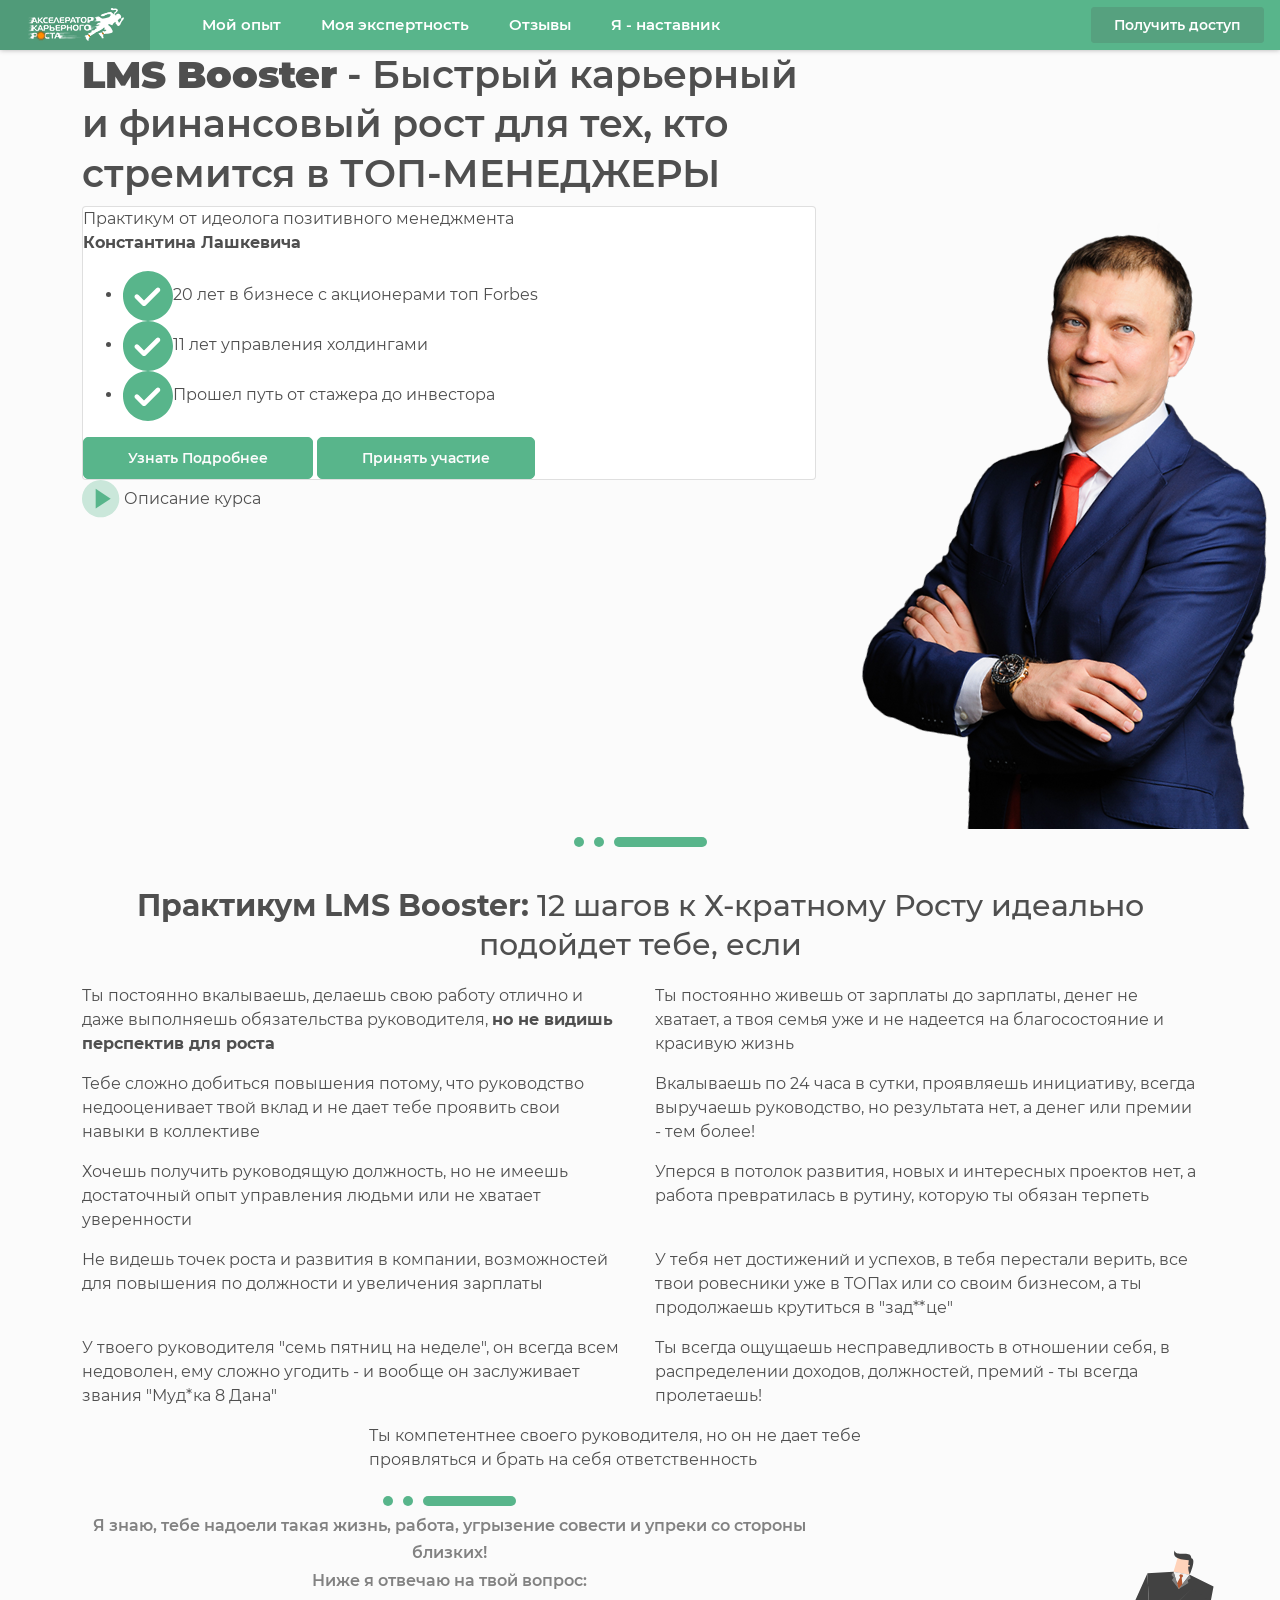
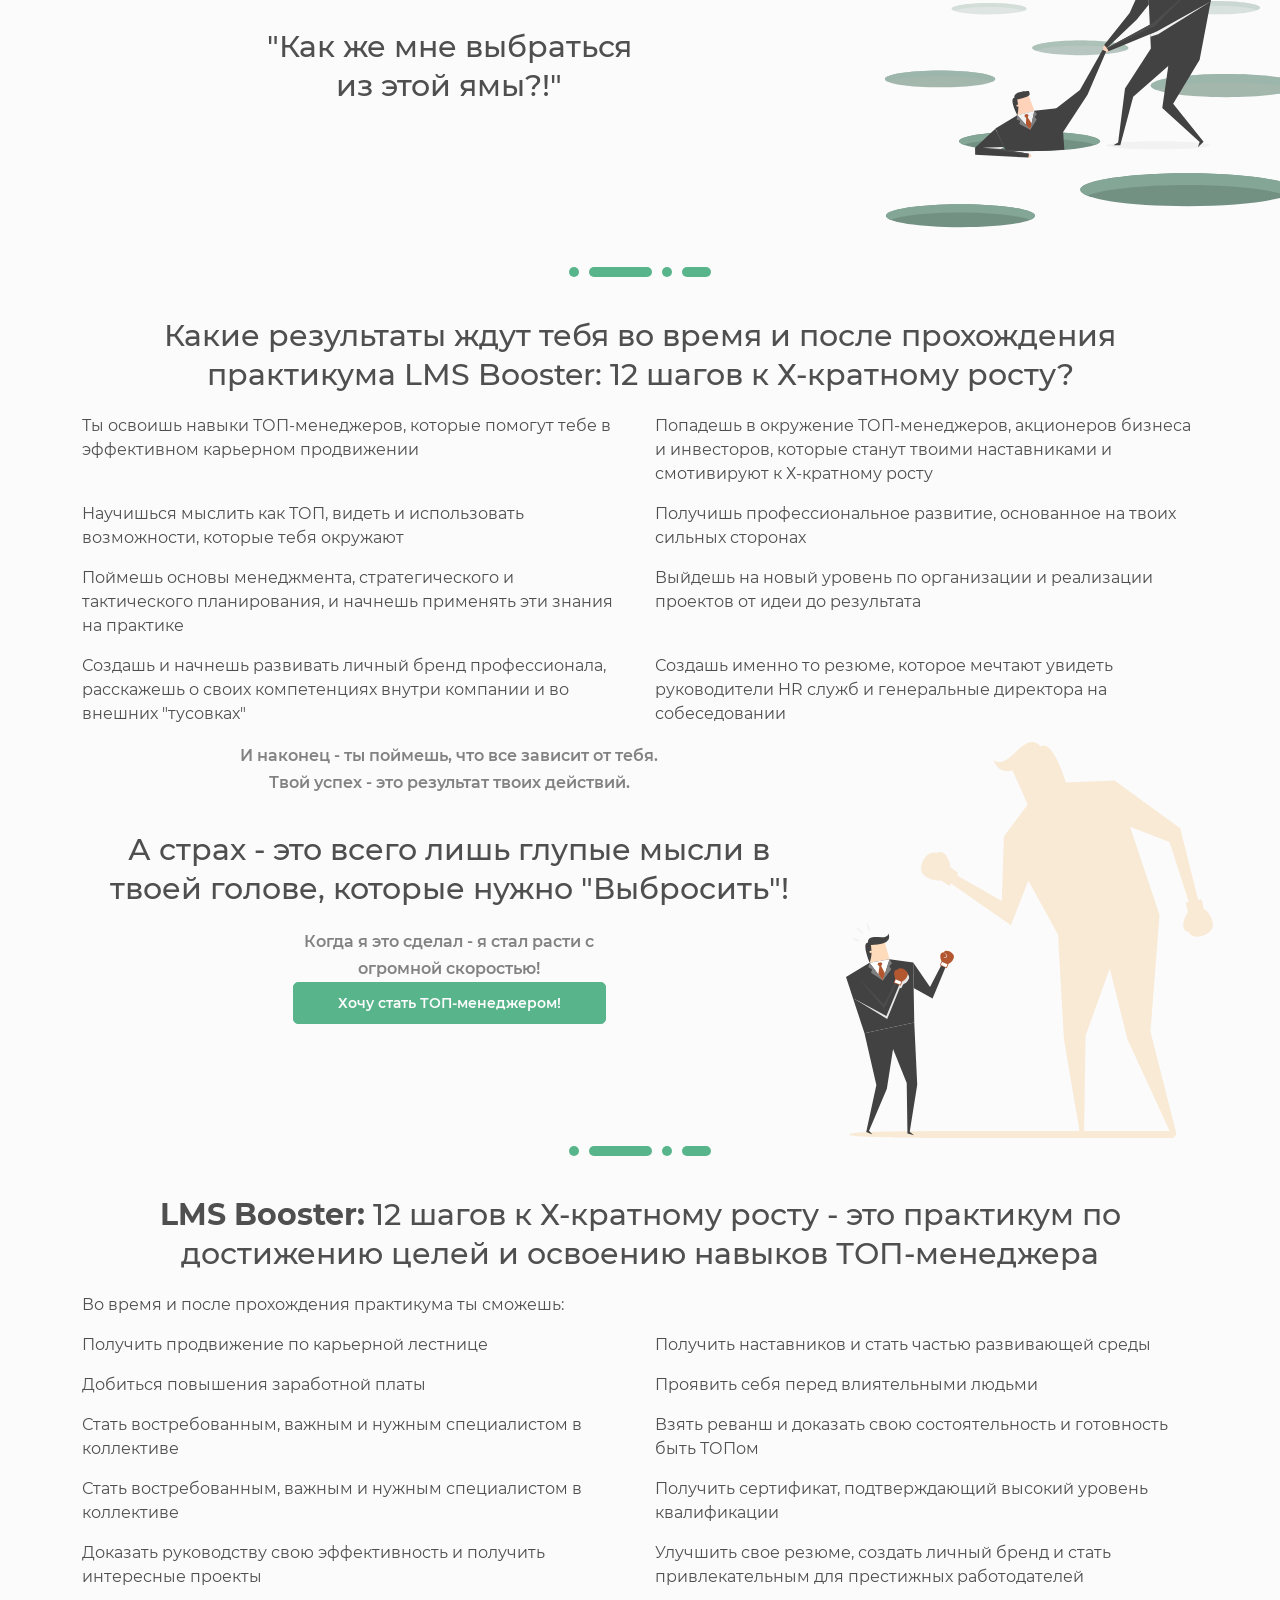
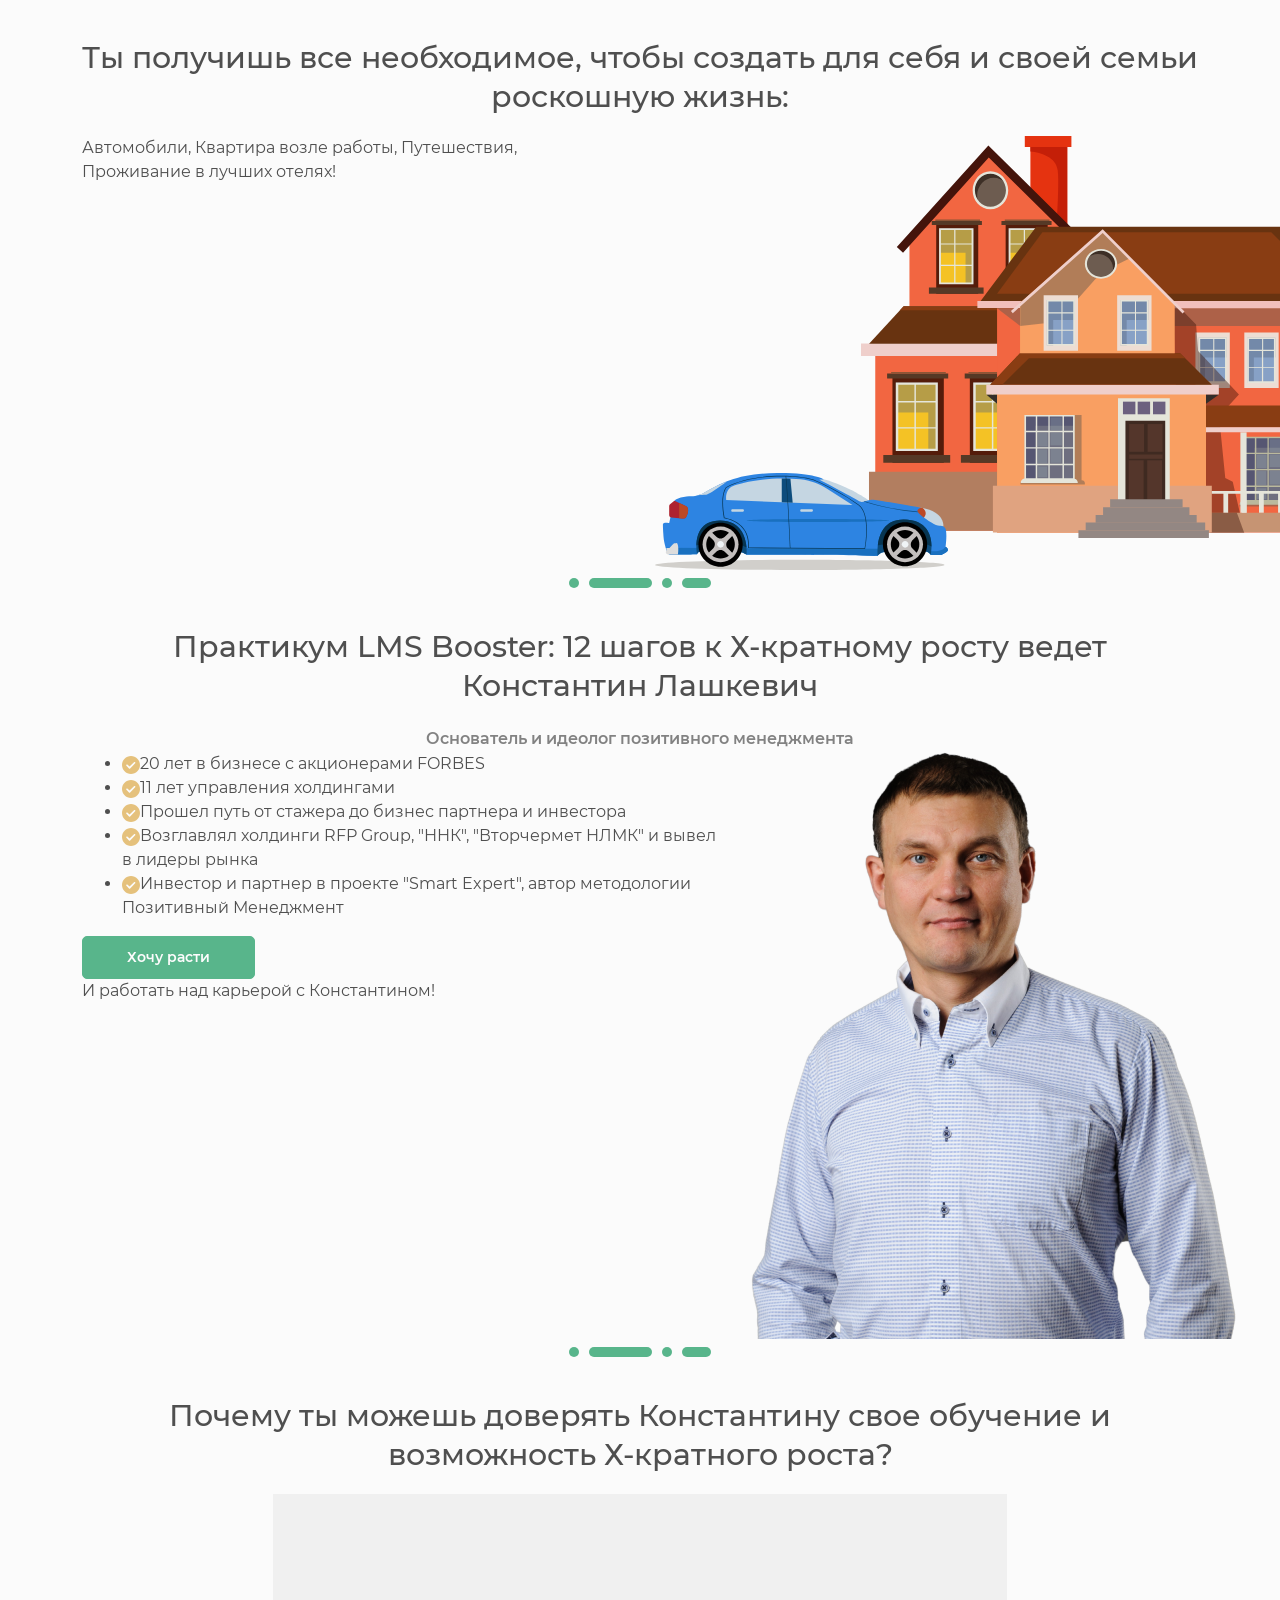
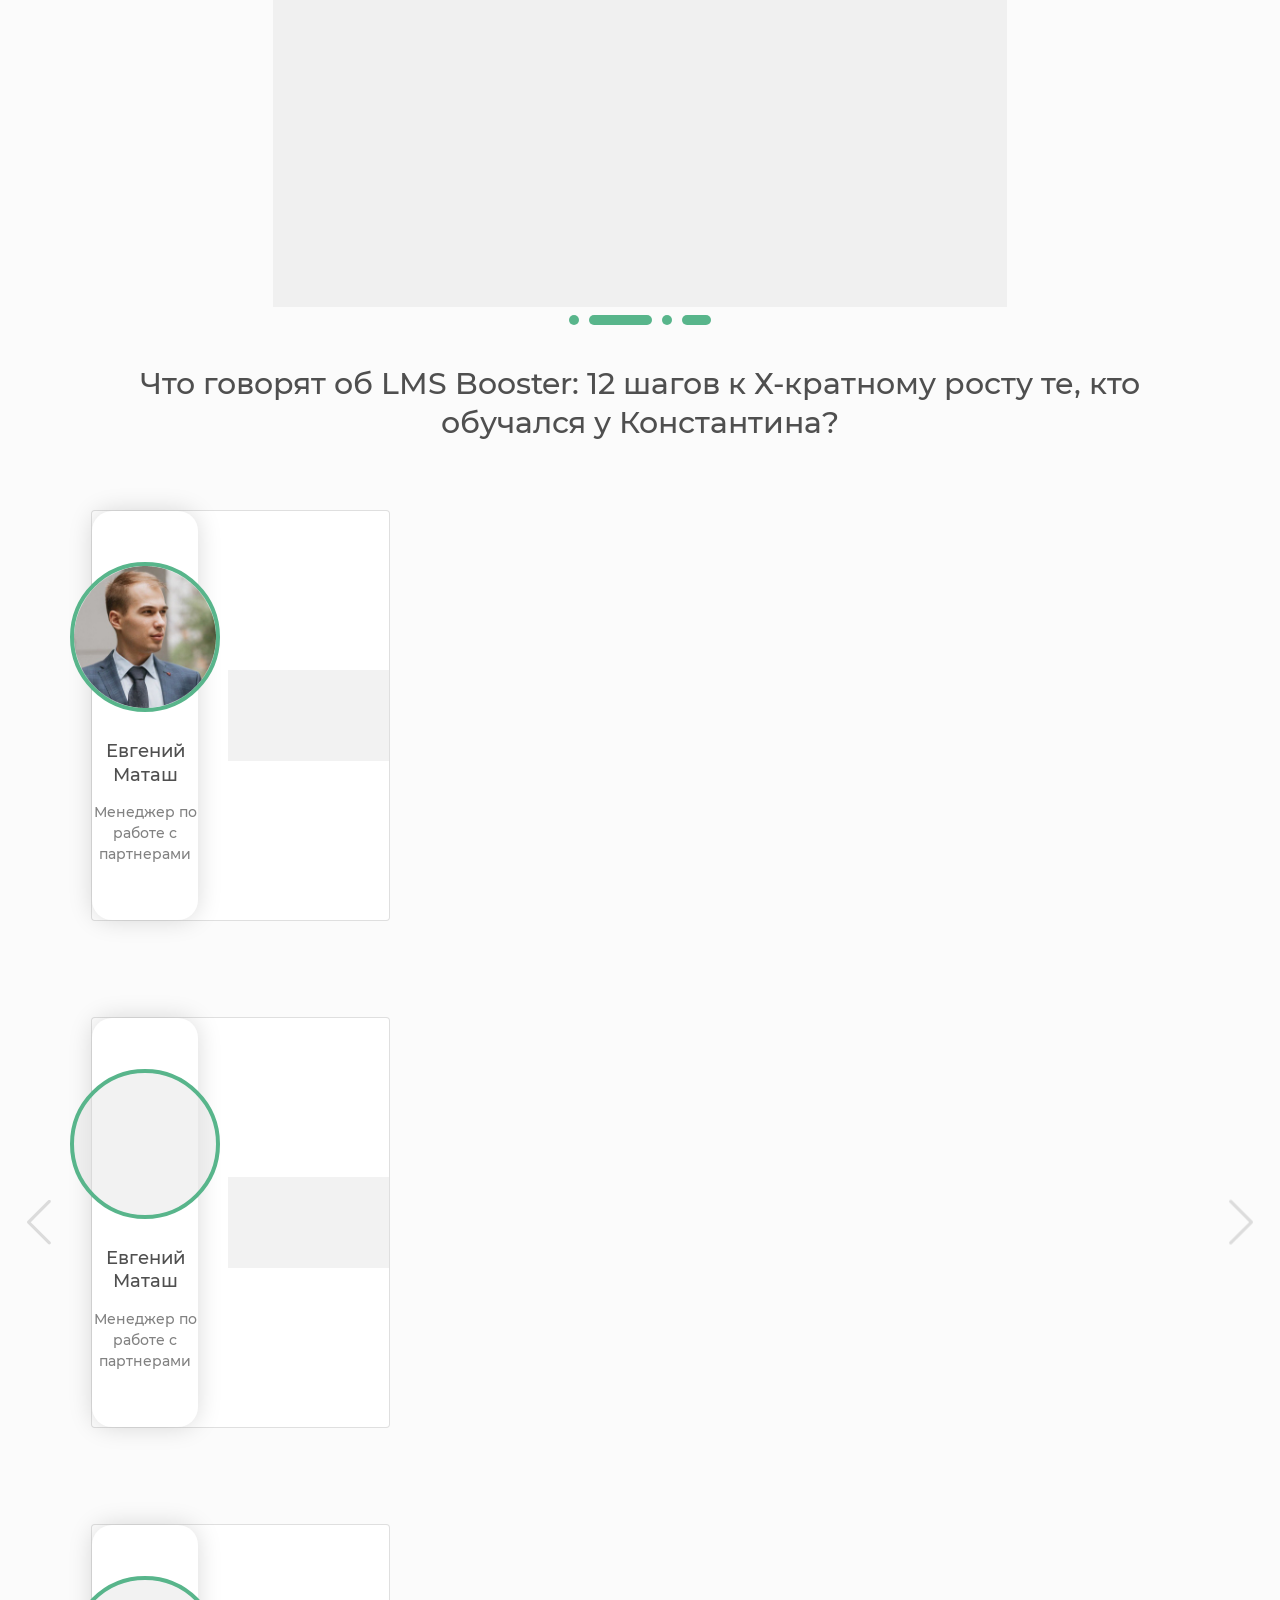
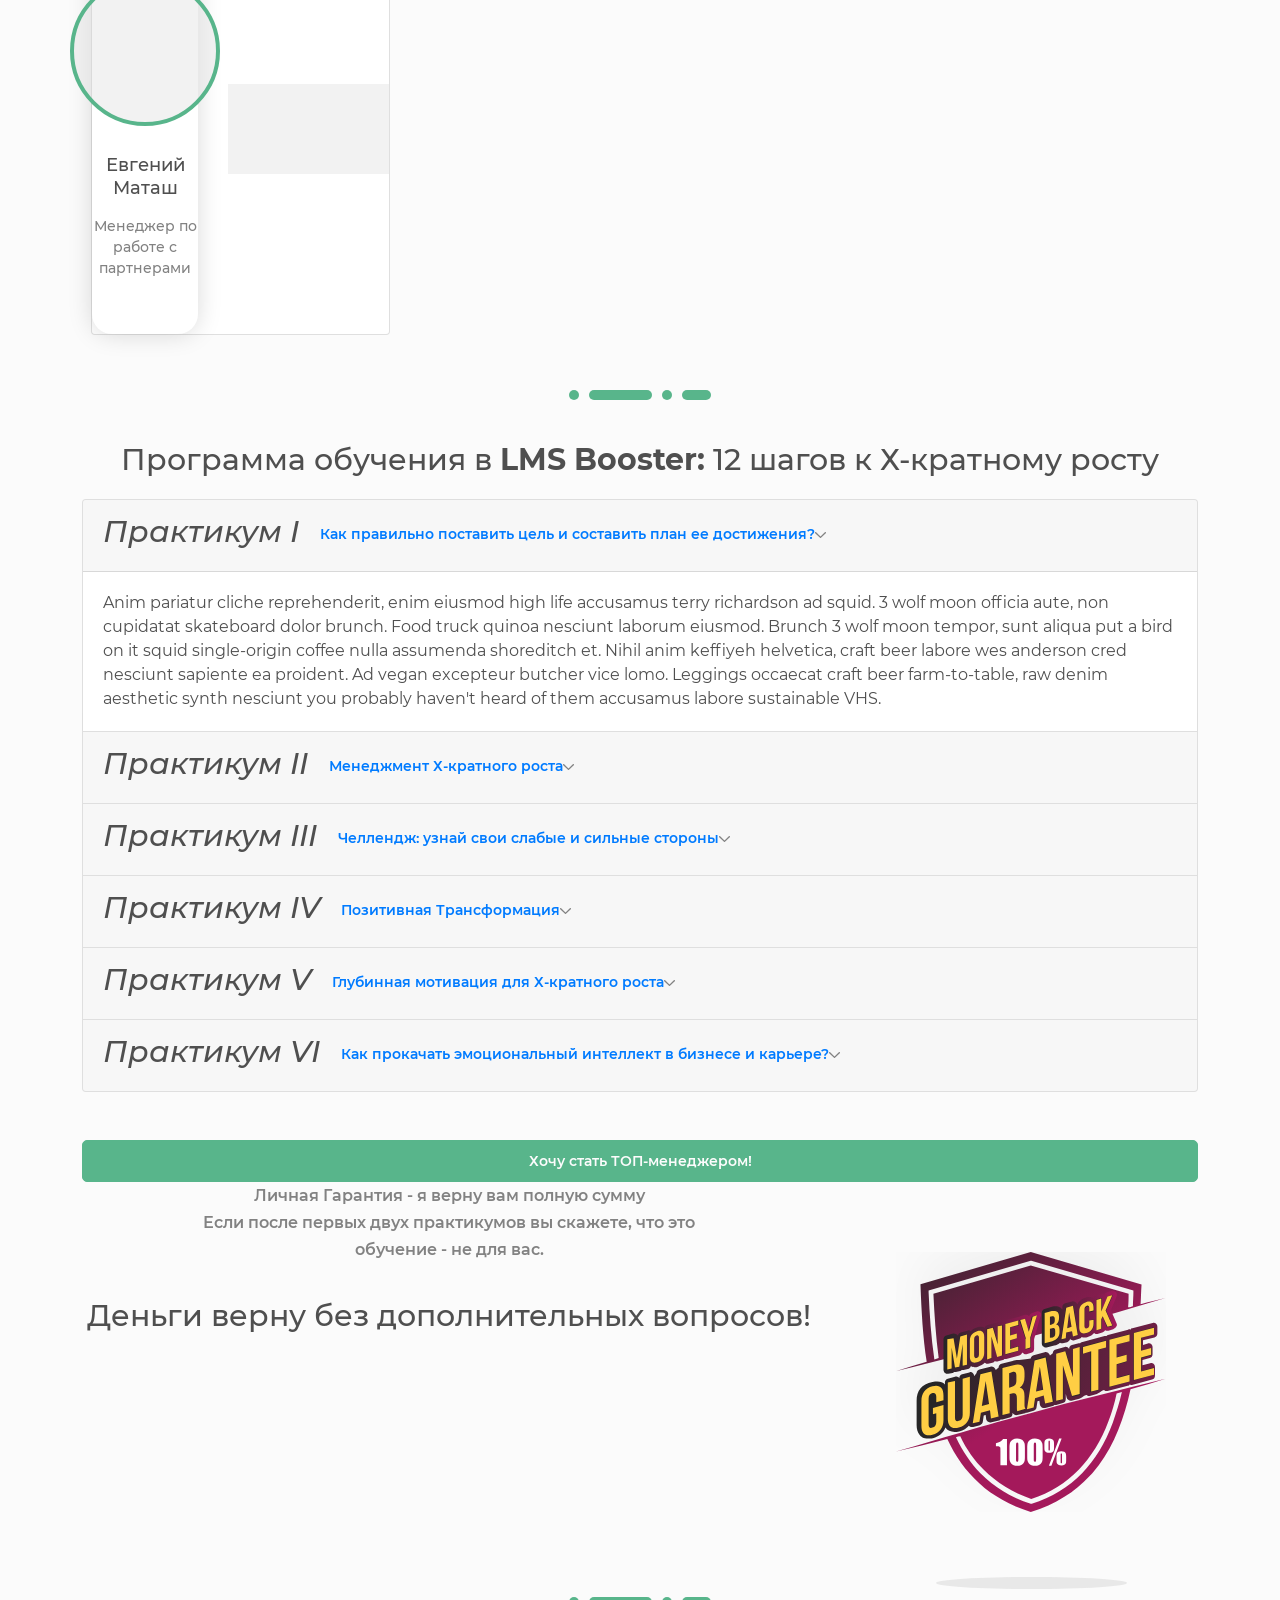
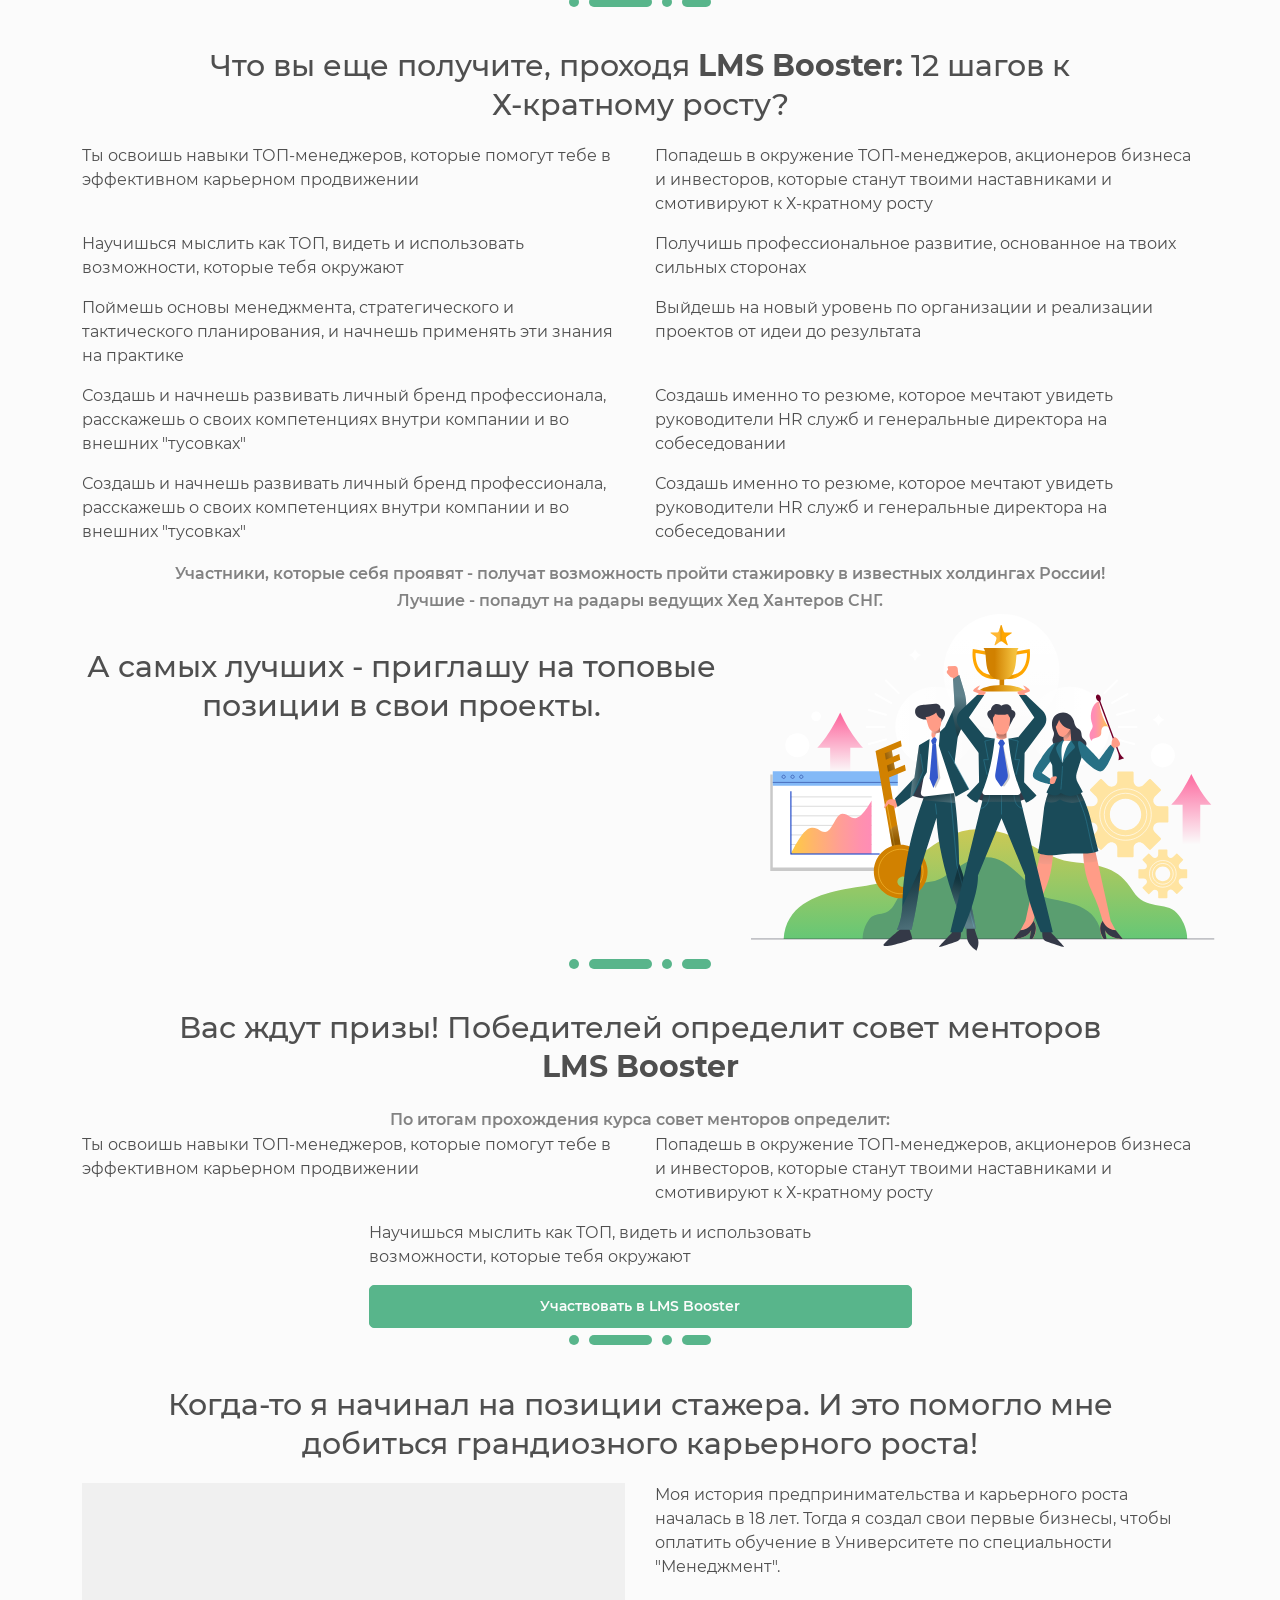
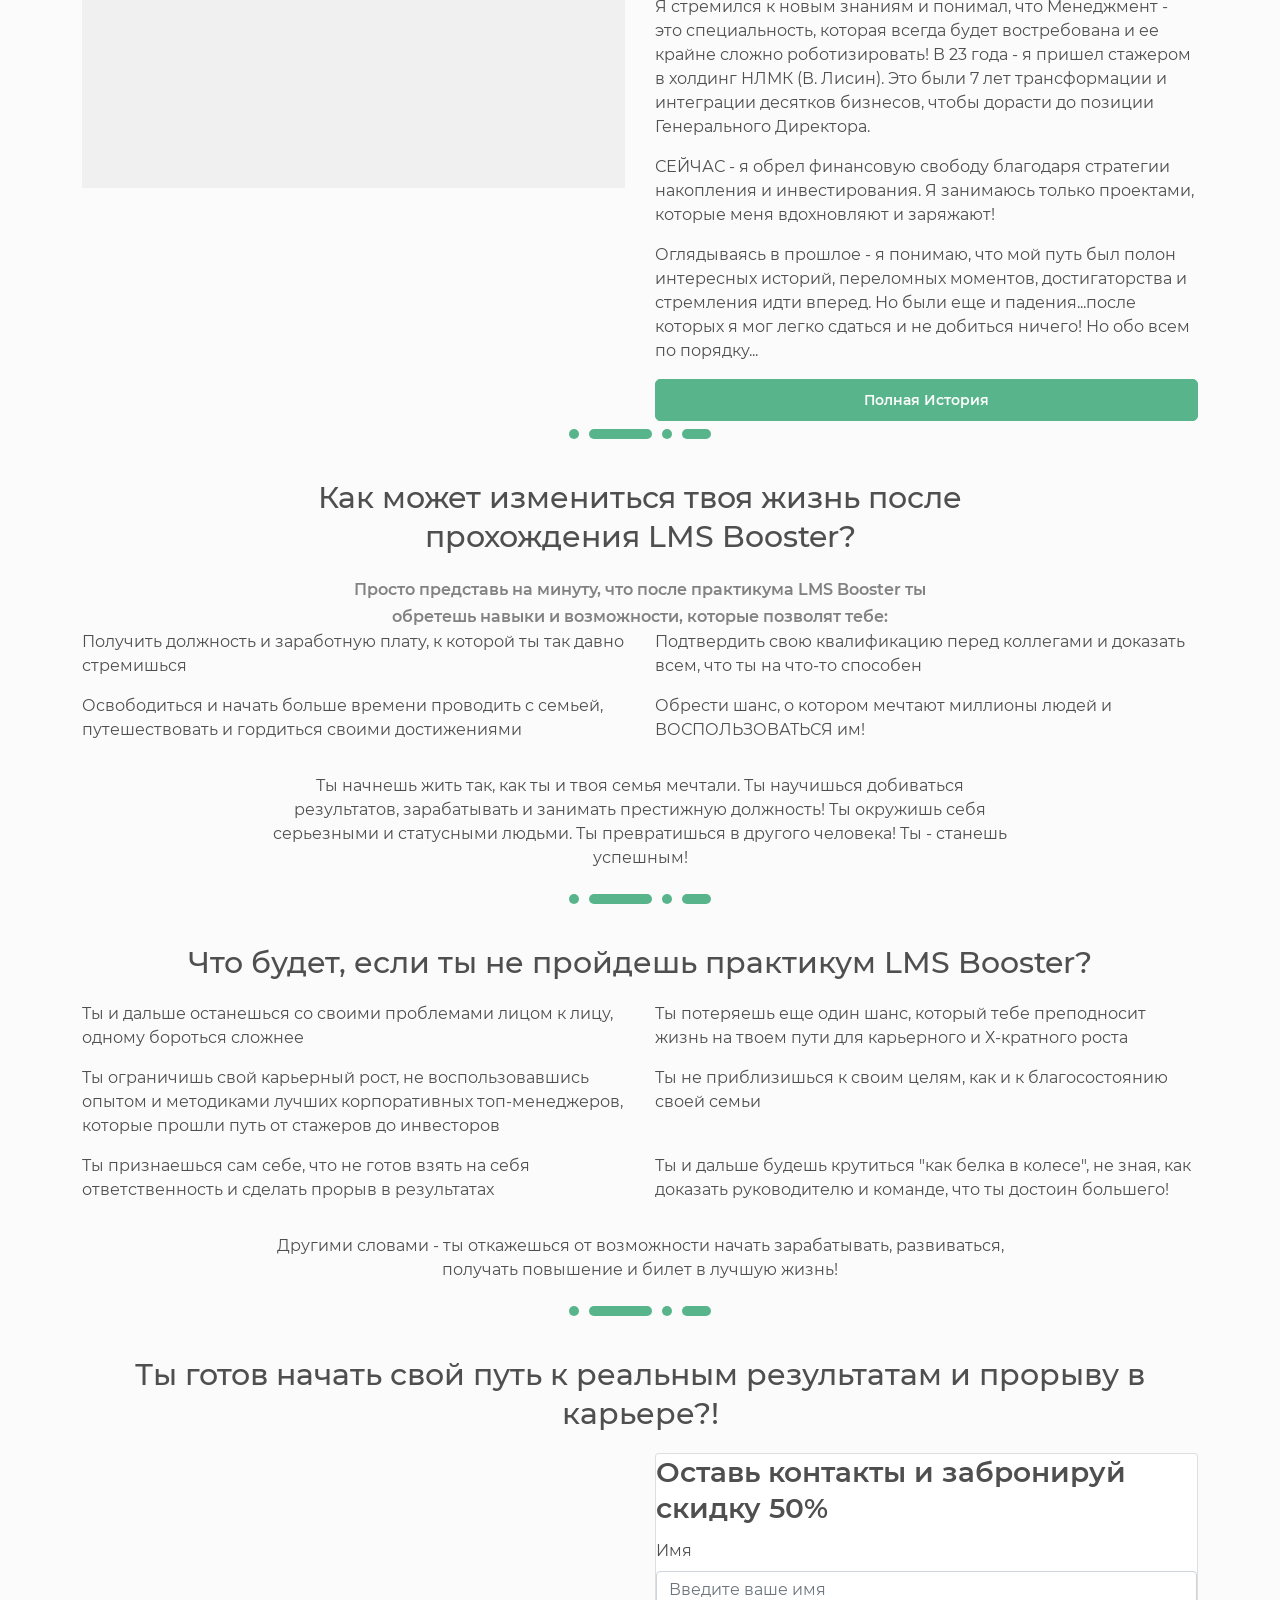
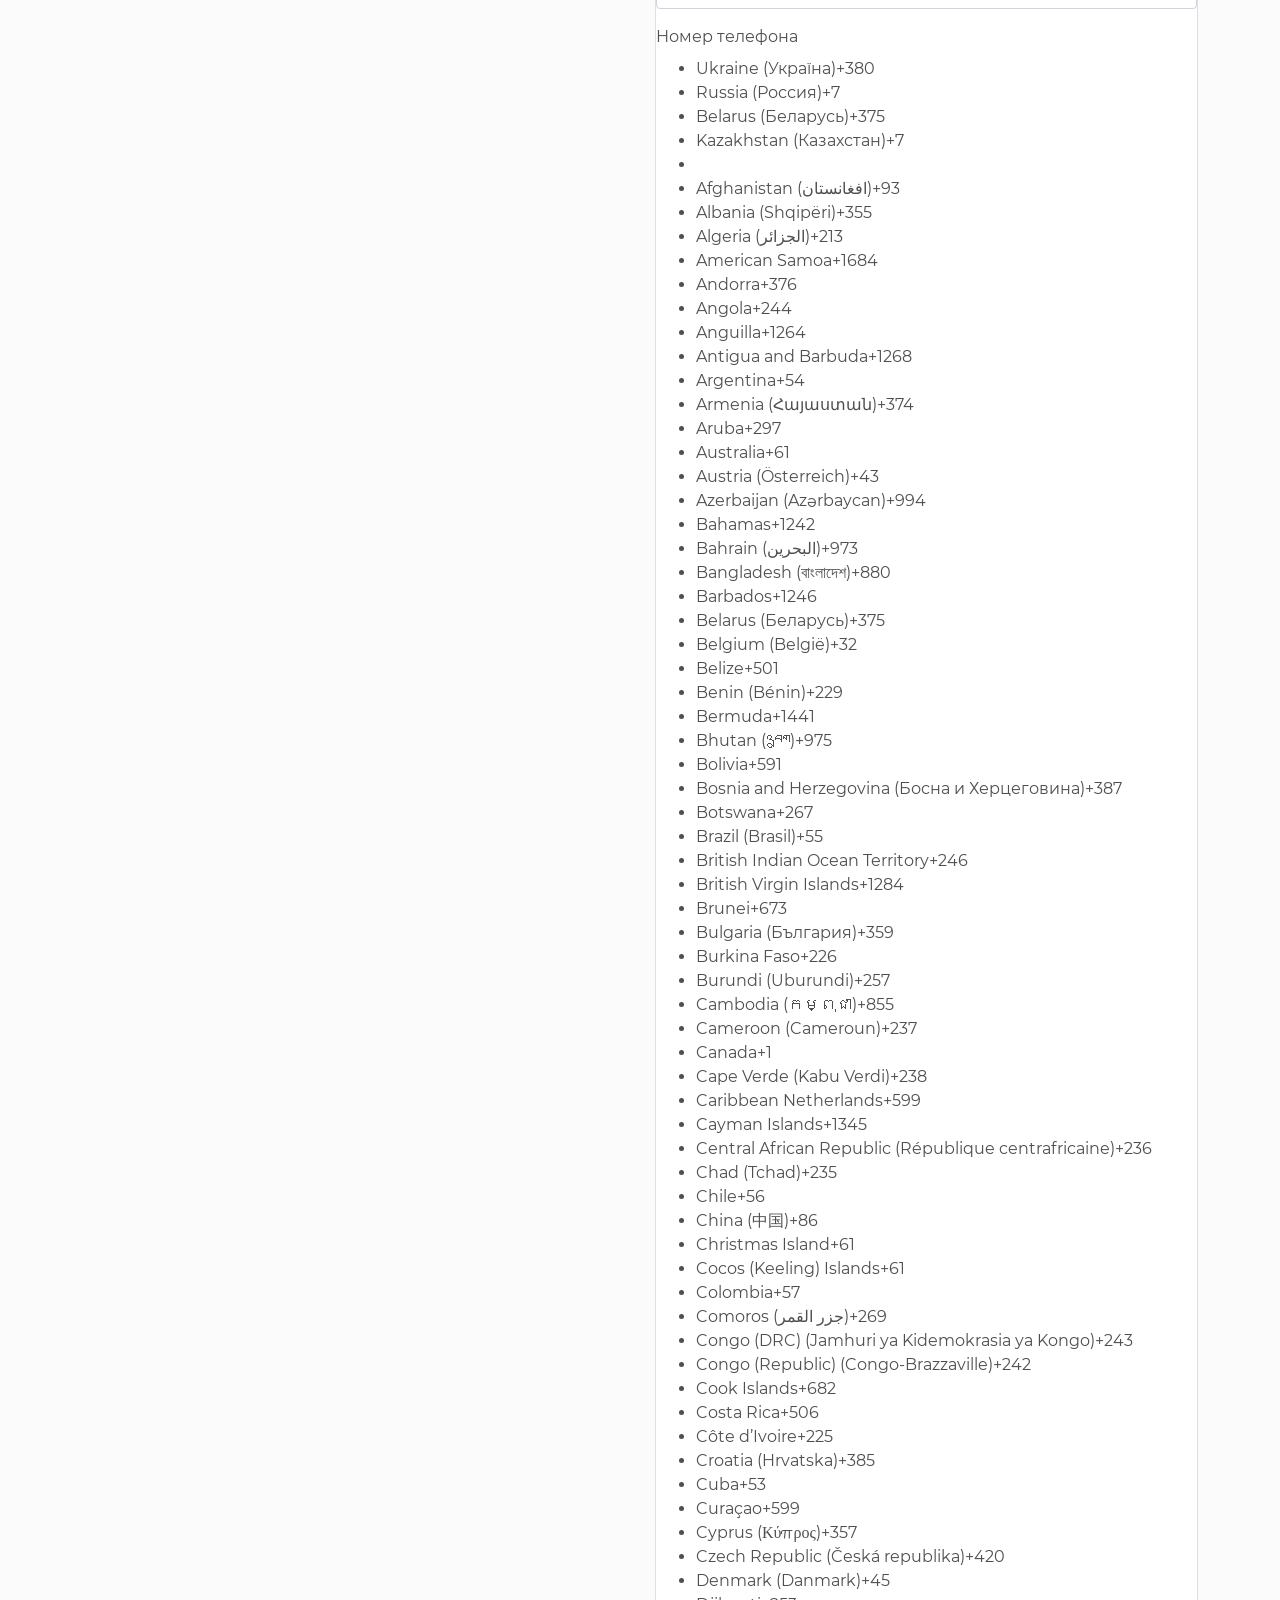
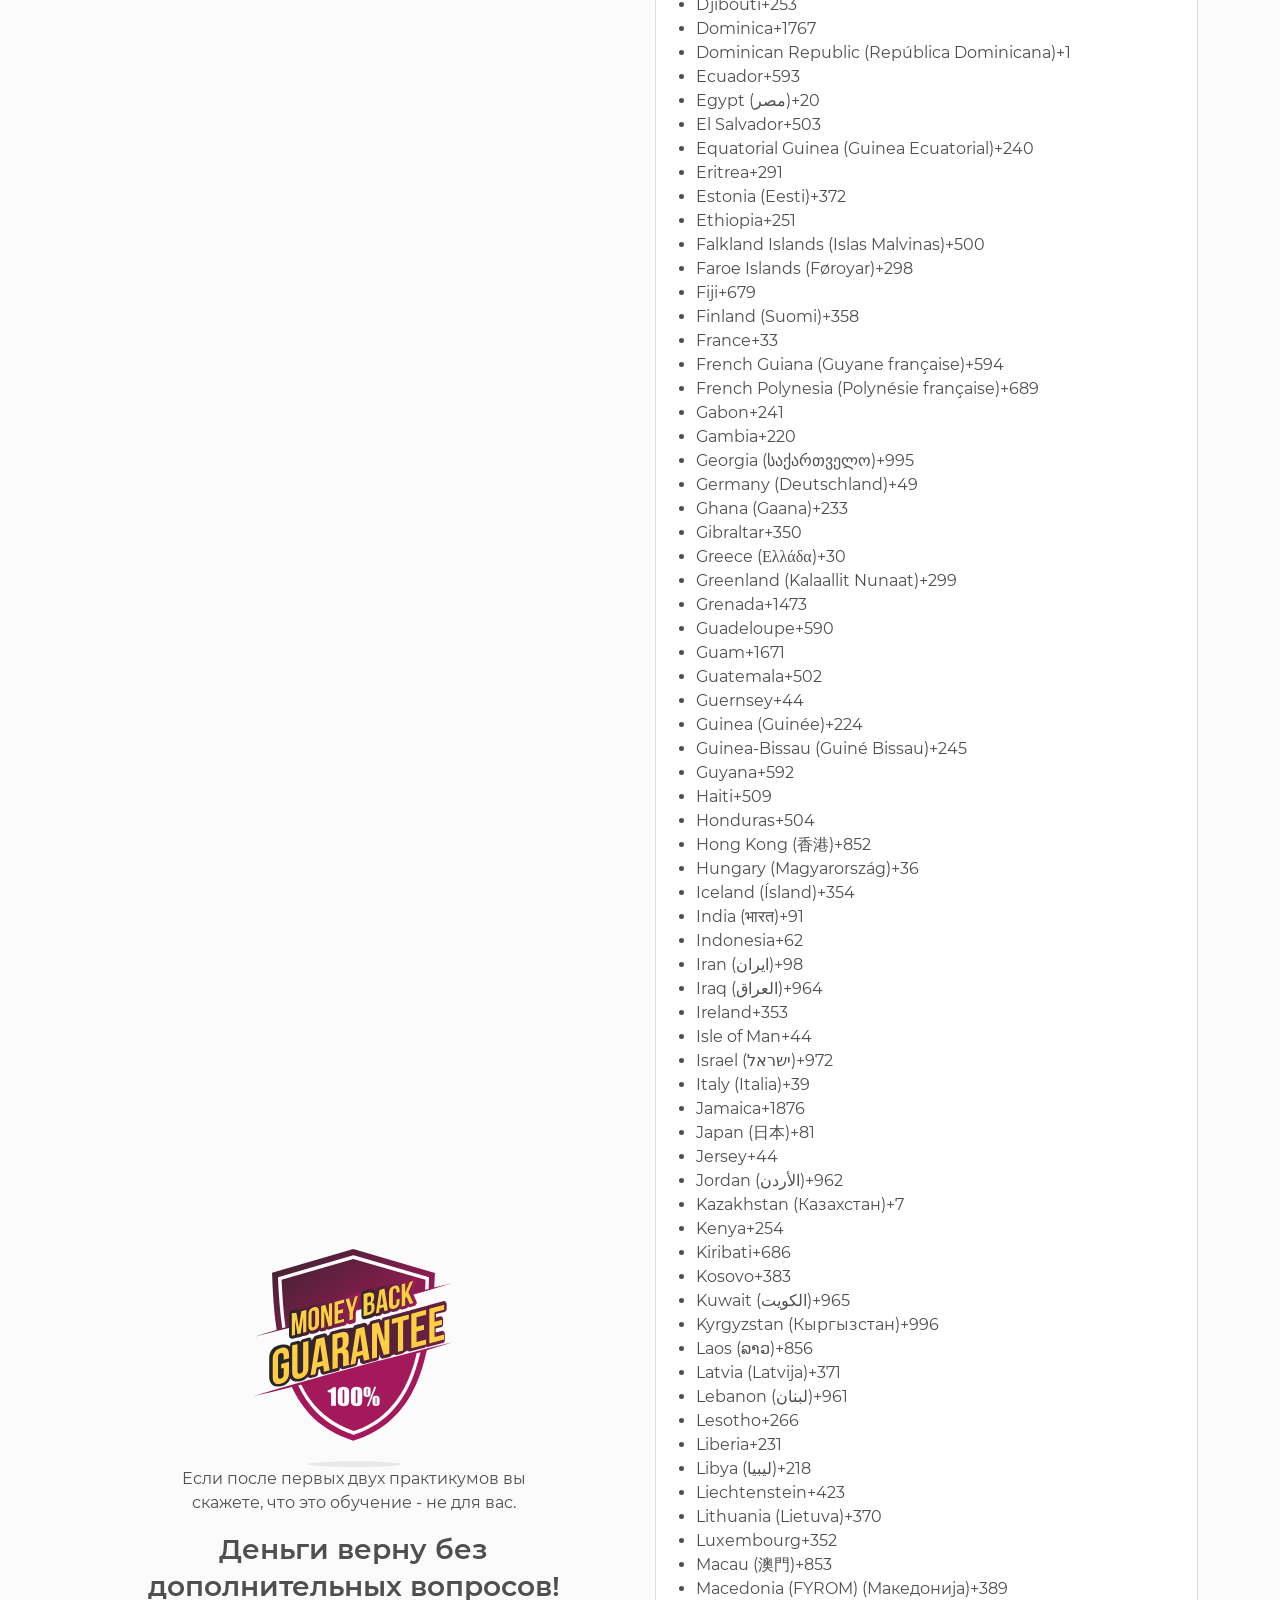
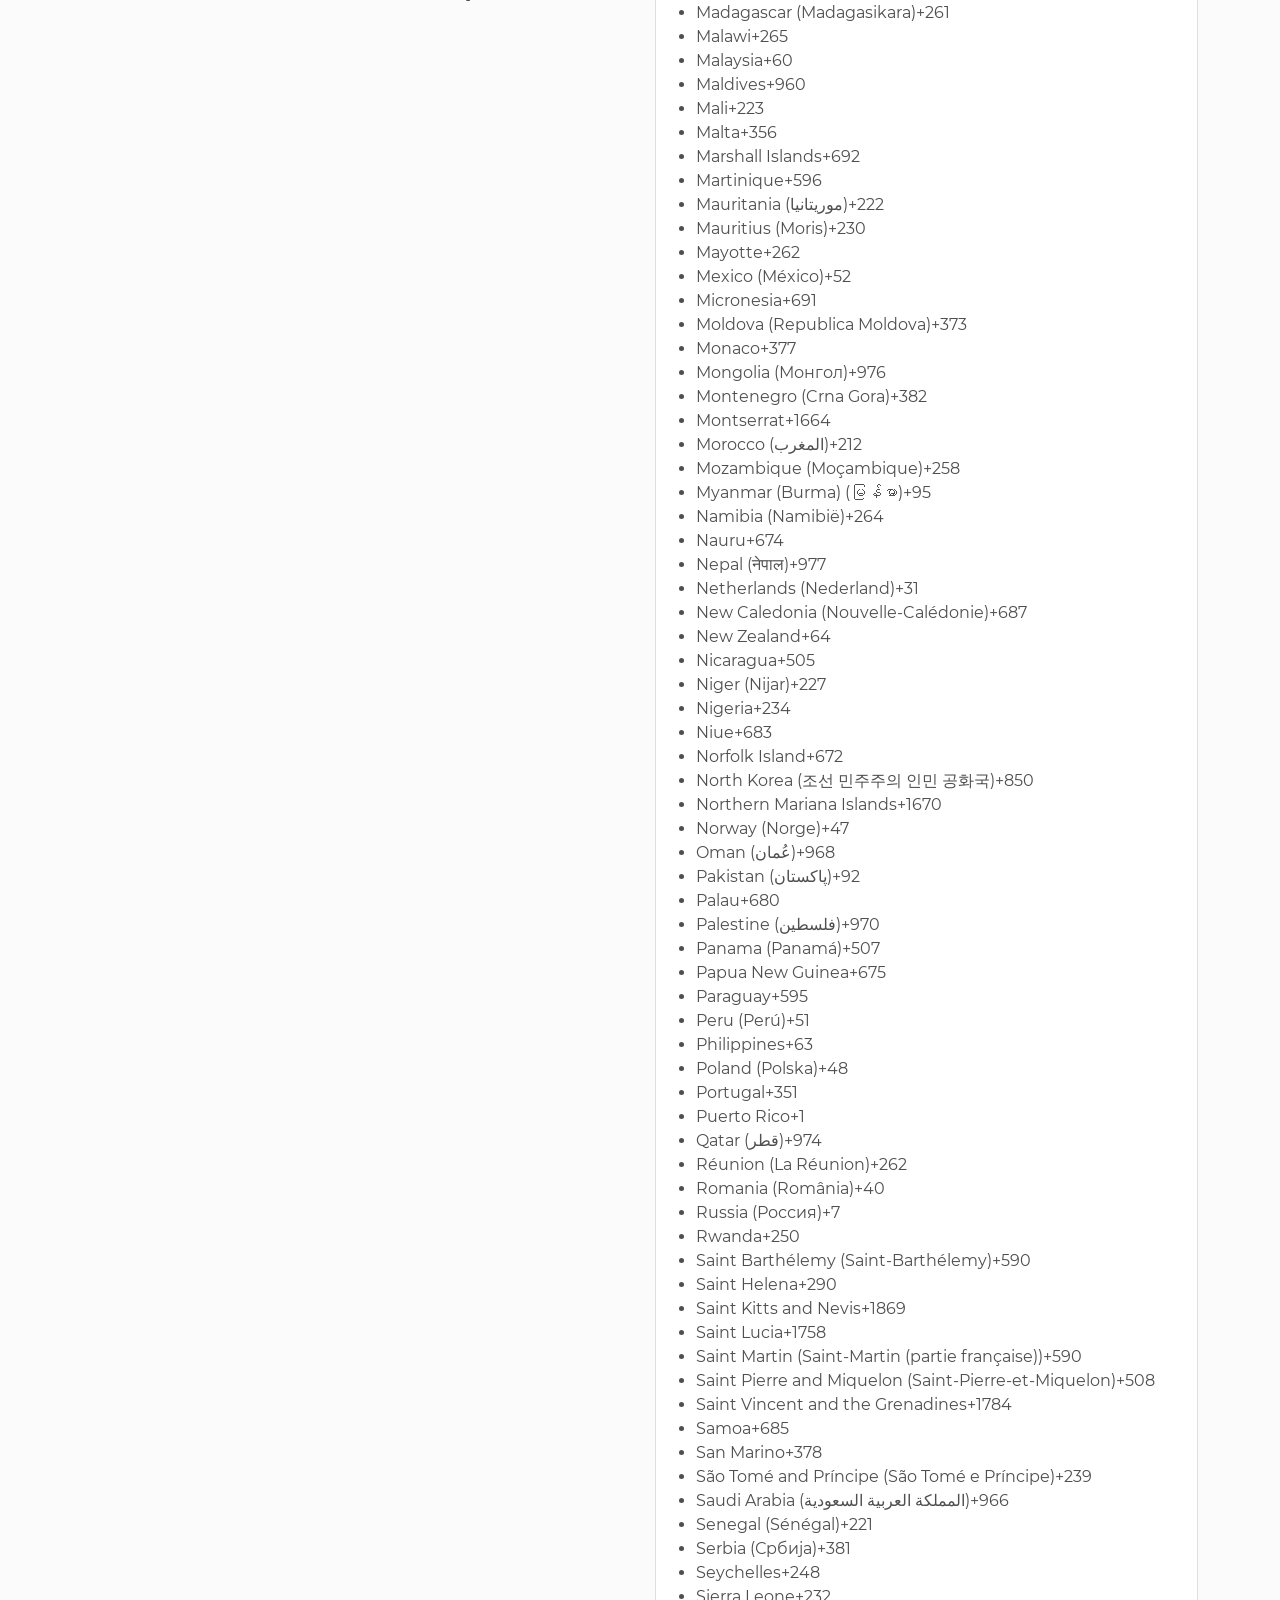
==== earlybirds/index.html @ 40433747 "earlybirds land" ====
<!DOCTYPE html>
<html lang="en">

<head>
    <meta charset="UTF-8">
    <meta name="viewport" content="width=device-width, initial-scale=1.0">
    <meta http-equiv="X-UA-Compatible" content="ie=edge">
    <title>Smart Expert - онлайн сообщество для развития, продвижения и монетизации экспертных знаний</title>
    <link rel="stylesheet" href="https://stackpath.bootstrapcdn.com/bootstrap/4.3.1/css/bootstrap.min.css" integrity="sha384-ggOyR0iXCbMQv3Xipma34MD+dH/1fQ784/j6cY/iJTQUOhcWr7x9JvoRxT2MZw1T" crossorigin="anonymous">
    <link rel="stylesheet" href="../css/intlTelInput.min.css">
    <link rel="stylesheet" href="../css/newland.css">

    <!-- Google Tag Manager -->
    <script>(function(w,d,s,l,i){w[l]=w[l]||[];w[l].push({'gtm.start':
        new Date().getTime(),event:'gtm.js'});var f=d.getElementsByTagName(s)[0],
        j=d.createElement(s),dl=l!='dataLayer'?'&l='+l:'';j.async=true;j.src=
        'https://www.googletagmanager.com/gtm.js?id='+i+dl;f.parentNode.insertBefore(j,f);
        })(window,document,'script','dataLayer','GTM-TX62L9J');</script>
        <!-- End Google Tag Manager -->

</head>

<body>
    <!-- Google Tag Manager (noscript) -->
    <noscript><iframe src="https://www.googletagmanager.com/ns.html?id=GTM-TX62L9J" height="0" width="0" style="display:none;visibility:hidden"></iframe></noscript>
    <!-- End Google Tag Manager (noscript) -->

    <!-- fixed header -->
    <nav class="navbar navbar-expand-md fixed-top">
        <a class="navbar-brand" href="#"><img src="../img/nav/logo.png" alt=""></a>
        <button class="navbar-toggler" type="button" data-toggle="collapse" data-target="#navbarsExampleDefault" aria-controls="navbarsExampleDefault" aria-expanded="false" aria-label="Toggle navigation">
            <span class="navbar-toggler-icon">
                <img src="../img/nav/burger.svg" alt="burger">
            </span>
        </button>

        <div class="collapse navbar-collapse" id="navbarsExampleDefault">
            <ul class="navbar-nav mr-auto">
                <li class="nav-item active">
                    <a class="nav-link" href="#about_author">Мой опыт</a>
                </li>
                <li class="nav-item">
                    <a class="nav-link" href="#my_expertise">Моя экспертность</a>
                </li>
                <li class="nav-item">
                    <a class="nav-link" href="#video_review">Отзывы</a>
                </li>
                <li class="nav-item">
                    <a class="nav-link" href="#ya_nastavnik">Я - наставник</a>
                </li>
            </ul>
            <form class="form-inline my-2 my-lg-0">
                <a href="#consultation" class="btn btn-success-2 my-2 my-sm-0">Получить доступ</a>
            </form>
        </div>
    </nav>
    <!-- / fixed header -->
    <!-- sec_product -->
    <section class="sec sec_product">
        <div class="container">
            <!-- <img alt="" class="abs_pic circle" src="../img/abs_pic/circle.svg">
            <img alt="" class="abs_pic circle_orange" src="../img/abs_pic/circle_orange.svg">
            <img alt="" class="abs_pic dubl_line_vertical" src="../img/abs_pic/dubl_line.svg"> -->
            <div class="row">
                <div class="col-12">
                    <h1><b>LMS Booster</b> - Быстрый карьерный <br> и финансовый рост для тех, кто <br> стремится в
                        ТОП-МЕНЕДЖЕРЫ</h1>
                </div>
                <div class="col-md-8">
                    <div class="card">
                        <p class="title">Практикум от идеолога позитивного менеджмента <br> <b>Константина Лашкевича</b>
                        </p>
                        <ul>
                            <li><img src="../img/icons/ok.svg" alt="ok">20 лет в бизнесе с акционерами топ Forbes</li>
                            <li><img src="../img/icons/ok.svg" alt="ok">11 лет управления холдингами</li>
                            <li><img src="../img/icons/ok.svg" alt="ok">Прошел путь от стажера до инвестора</li>
                        </ul>
                        <div class="card__footer">
                            <a href="#practics" class="btn btn-success">Узнать Подробнее</a>
                            <a href="#consultation" class="btn btn-success">Принять участие</a>
                        </div>
                    </div>
                    <a class="btn-video-modal" data-toggle="modal" data-target="#videoModal"><img
                            src="../img/lms_booster/btn-video.svg"> Описание курса</a>
                </div>
                <div class="col-md-4">
                    <div class="img_wrapp">
                        <img src="../img/lms_booster/konstantin_1.png" alt="konstantin_1">
                    </div>
                    </div>
                </div>
            </div>
    </section>
    <!-- / sec_product -->

    <!-- sec_practics -->
    <!-- <section class="sec sec_practics">
        <div class="container">

        </div>
    </section> -->
    <!-- / sec_practics -->

    <!-- sec_practics -->
    <section class="sec sec_practics media_wrapp" id="practics">
        <div class="container">
            <div class="sec_title">
                <img src="../img/lms_booster/sec_practics__title-label.svg" alt="title_label">
                <h2><b>Практикум LMS Booster:</b> 12 шагов к Х-кратному Росту идеально подойдет тебе, если</h2>
            </div>
            <img alt="" class="abs_pic dubl_line_vertical" src="../img/abs_pic/dubl_line.svg">
            <img alt="" class="abs_pic circle" src="../img/abs_pic/circle.svg">
            <img alt="" class="abs_pic circle2" src="../img/abs_pic/circle.svg">
            <div class="row justify-content-center">
                <div class="col-md-6">
                    <div class="media">
                        <div class="icon"></div>
                        <p>Ты постоянно вкалываешь, делаешь свою работу отлично и даже выполняешь обязательства
                            руководителя, <b>но не видишь перспектив для роста</b></p>
                    </div>
                </div>
                <div class="col-md-6">
                    <div class="media">
                        <div class="icon"></div>
                        <p>Ты постоянно живешь от зарплаты до зарплаты, денег не хватает, а твоя семья уже и не надеется
                            на благосостояние и красивую жизнь</p>
                    </div>
                </div>
                <div class="col-md-6">
                    <div class="media">
                        <div class="icon"></div>
                        <p>Тебе сложно добиться повышения потому, что руководство недооценивает твой вклад и не дает
                            тебе проявить свои навыки в коллективе</p>
                    </div>
                </div>
                <div class="col-md-6">
                    <div class="media">
                        <div class="icon"></div>
                        <p>Вкалываешь по 24 часа в сутки, проявляешь инициативу, всегда выручаешь руководство, но
                            результата нет, а денег или премии - тем более! </p>
                    </div>
                </div>
                <div class="col-md-6">
                    <div class="media">
                        <div class="icon"></div>
                        <p>Хочешь получить руководящую должность, но не имеешь достаточный опыт управления людьми или не
                            хватает уверенности</p>
                    </div>
                </div>
                <div class="col-md-6">
                    <div class="media">
                        <div class="icon"></div>
                        <p>Уперся в потолок развития, новых и интересных проектов нет, а работа превратилась в рутину,
                            которую ты обязан терпеть</p>
                    </div>
                </div>
                <div class="col-md-6">
                    <div class="media">
                        <div class="icon"></div>
                        <p>Не видешь точек роста и развития в компании, возможностей для повышения по должности и
                            увеличения зарплаты</p>
                    </div>
                </div>
                <div class="col-md-6">
                    <div class="media">
                        <div class="icon"></div>
                        <p>У тебя нет достижений и успехов, в тебя перестали верить, все твои ровесники уже в ТОПах или
                            со своим бизнесом, а ты продолжаешь крутиться в "зад**це" </p>
                    </div>
                </div>
                <div class="col-md-6">
                    <div class="media">
                        <div class="icon"></div>
                        <p>У твоего руководителя "семь пятниц на неделе", он всегда всем недоволен, ему сложно угодить -
                            и вообще он заслуживает звания "Муд*ка 8 Дана"</p>
                    </div>
                </div>
                <div class="col-md-6">
                    <div class="media">
                        <div class="icon"></div>
                        <p>Ты всегда ощущаешь несправедливость в отношении себя, в распределении доходов, должностей,
                            премий - ты всегда пролетаешь! </p>
                    </div>
                </div>
                <div class="col-md-6">
                    <div class="media">
                        <div class="icon"></div>
                        <p>Ты компетентнее своего руководителя, но он не дает тебе проявляться и брать на себя
                            ответственность </p>
                    </div>
                </div>
            </div>
        </div>
    </section>
    <!-- / sec_practics -->

    <!-- sec_get-out-pit -->
    <section class="sec sec_get-out-pit">
        <div class="container">
            <div class="row">
                <div class="col-md-8">
                    <div class="sec_title title-left">
                        <img src="../img/lms_booster/sec_practics__title-label.svg" alt="title_label">
                        <p class="upper-title">Я знаю, тебе надоели такая жизнь, работа, угрызение совести и упреки со
                            стороны близких!</p>
                        <p class="under-title">Ниже я отвечаю на твой вопрос: </p>
                        <h2>"Как же мне выбраться <br> из этой ямы?!"</h2>
                    </div>
                </div>
                <div class="col-md-4">
                    <div class="img_wrapp">
                        <img src="../img/lms_booster/sec_get-out-pit.svg" alt="get-out-pit">
                    </div>
                    </div>
                </div>
            </div>
    </section>
    <!-- / sec_get-out-pit -->

    <!-- sec_what_results -->
    <section class="sec sec_what_results media_wrapp bg-orange">
        <div class="container">
            <div class="sec_title">
                <img src="../img/lms_booster/sec_what_results__title-label.svg" alt="title_label">
                <h2>Какие результаты ждут тебя во время и после прохождения практикума LMS Booster: 12 шагов к
                    Х-кратному росту? </h2>
            </div>
            <img alt="" class="abs_pic dubl_line_vertical" src="../img/abs_pic/dubl_line.svg">
            <img alt="" class="abs_pic circle" src="../img/abs_pic/circle.svg">
            <div class="row justify-content-center">
                <div class="col-md-6">
                    <div class="media">
                        <div class="icon"></div>
                        <p>Ты освоишь навыки ТОП-менеджеров, которые помогут тебе в эффективном карьерном продвижении
                        </p>
                    </div>
                </div>
                <div class="col-md-6">
                    <div class="media">
                        <div class="icon"></div>
                        <p>Попадешь в окружение ТОП-менеджеров, акционеров бизнеса и инвесторов, которые станут твоими
                            наставниками и смотивируют к Х-кратному росту</p>
                    </div>
                </div>
                <div class="col-md-6">
                    <div class="media">
                        <div class="icon"></div>
                        <p>Научишься мыслить как ТОП, видеть и использовать возможности, которые тебя окружают </p>
                    </div>
                </div>
                <div class="col-md-6">
                    <div class="media">
                        <div class="icon"></div>
                        <p>Получишь профессиональное развитие, основанное на твоих сильных сторонах </p>
                    </div>
                </div>
                <div class="col-md-6">
                    <div class="media">
                        <div class="icon"></div>
                        <p>Поймешь основы менеджмента, стратегического и тактического планирования, и начнешь применять
                            эти знания на практике</p>
                    </div>
                </div>
                <div class="col-md-6">
                    <div class="media">
                        <div class="icon"></div>
                        <p>Выйдешь на новый уровень по организации и реализации проектов от идеи до результата</p>
                    </div>
                </div>
                <div class="col-md-6">
                    <div class="media">
                        <div class="icon"></div>
                        <p>Создашь и начнешь развивать личный бренд профессионала, расскажешь о своих компетенциях
                            внутри компании и во внешних "тусовках" </p>
                    </div>
                </div>
                <div class="col-md-6">
                    <div class="media">
                        <div class="icon"></div>
                        <p>Создашь именно то резюме, которое мечтают увидеть руководители HR служб и генеральные
                            директора на собеседовании</p>
                    </div>
                </div>
            </div>
        </div>
    </section>
    <!-- / sec_what_results -->

    <!-- sec_fear -->
    <section class="sec sec_fear">
        <div class="container">
            <img alt="" class="abs_pic circle" src="../img/abs_pic/circle.svg">
            <div class="row flex-md-row flex-column-reverse">
                <div class="col-md-8">
                    <div class="sec_title title-left">
                        <p class="upper-title">И наконец - ты поймешь, что все зависит от тебя. <br> Твой успех - это
                            результат твоих действий.</p>
                        <h2>А страх - это всего лишь глупые мысли в твоей голове, которые нужно "Выбросить"! </h2>
                        <p class="under-title">Когда я это сделал - я стал расти с <br> огромной скоростью! </p>
                        <a href="#consultation" class="btn btn-success">Хочу стать ТОП-менеджером!</a>
                    </div>
                </div>
                <div class="col-md-4">
                    <div class="img_wrapp">
                        <img src="../img/lms_booster/sec_fear.svg" alt="get-out-pit">
                    </div>
                    </div>
                </div>
            </div>
    </section>
    <!-- / sec_fear -->

    <!-- sec_you_can -->
    <section class="sec sec_you_can media_wrapp bg-green">
        <div class="container">
            <img alt="" class="abs_pic dubl_line_vertical" src="../img/abs_pic/dubl_line.svg">
            <img alt="" class="abs_pic circle" src="../img/abs_pic/circle.svg">
            <div class="sec_title">
                <img src="../img/lms_booster/sec_what_results__title-label.svg" alt="title_label">
                <h2><b>LMS Booster:</b> 12 шагов к Х-кратному росту - это практикум по достижению целей и освоению
                    навыков ТОП-менеджера</h2>
            </div>
            <p class="text-orange">Во время и после прохождения практикума ты сможешь:</p>
            <div class="row justify-content-center">
                <div class="col-md-6">
                    <div class="media">
                        <div class="icon"></div>
                        <p>Получить продвижение по карьерной лестнице
                        </p>
                    </div>
                </div>
                <div class="col-md-6">
                    <div class="media">
                        <div class="icon"></div>
                        <p>Получить наставников и стать частью развивающей среды</p>
                    </div>
                </div>
                <div class="col-md-6">
                    <div class="media">
                        <div class="icon"></div>
                        <p>Добиться повышения заработной платы</p>
                    </div>
                </div>
                <div class="col-md-6">
                    <div class="media">
                        <div class="icon"></div>
                        <p>Проявить себя перед влиятельными людьми </p>
                    </div>
                </div>
                <div class="col-md-6">
                    <div class="media">
                        <div class="icon"></div>
                        <p>Стать востребованным, важным и нужным специалистом в коллективе</p>
                    </div>
                </div>
                <div class="col-md-6">
                    <div class="media">
                        <div class="icon"></div>
                        <p>Взять реванш и доказать свою состоятельность и готовность быть ТОПом</p>
                    </div>
                </div>
                <div class="col-md-6">
                    <div class="media">
                        <div class="icon"></div>
                        <p>Стать востребованным, важным и нужным специалистом в коллективе</p>
                    </div>
                </div>
                <div class="col-md-6">
                    <div class="media">
                        <div class="icon"></div>
                        <p>Получить сертификат, подтверждающий высокий уровень квалификации</p>
                    </div>
                </div>
                <div class="col-md-6">
                    <div class="media">
                        <div class="icon"></div>
                        <p>Доказать руководству свою эффективность и получить интересные проекты</p>
                    </div>
                </div>
                <div class="col-md-6">
                    <div class="media">
                        <div class="icon"></div>
                        <p>Улучшить свое резюме, создать личный бренд и стать привлекательным для престижных работодателей</p>
                    </div>
                </div>
            </div>
        </div>
    </section>
    <!-- / sec_you_can -->

    <!-- sec_you_get_everything -->
    <section class="sec sec_you_get_everything">
        <div class="bg-gradient">
            <div class="container">

                <div class="sec_title title-left">
                    <h2>Ты получишь все необходимое, чтобы создать для себя и своей семьи роскошную жизнь:</h2>
                </div>
                <div class="row">
                    <div class="col-md-6">
                        <p>Автомобили, Квартира возле работы, Путешествия, Проживание в лучших отелях!</p>
                    </div>
                    <div class="col-md-6">
                        <div class="img_wrapp">
                            <img src="../img/lms_booster/sec_you_get_everything.svg" alt="sec_you_get_everything">
                        </div>
                        </div>
                    </div>
                </div>
            </div>
    </section>
    <!-- / sec_you_get_everything -->

    <!-- sec_about_author -->
    <section class="sec sec_about_author bg-orange" id="about_author">
        <div class="container">
            <img alt="" class="abs_pic circle" src="../img/abs_pic/circle.svg">
            <img alt="" class="abs_pic dubl_line" src="../img/abs_pic/dubl_line.svg">
            <div class="sec_title">
                <img src="../img/lms_booster/sec_what_results__title-label.svg" alt="title_label">
                <h2>Практикум LMS Booster: 12 шагов к Х-кратному росту ведет Константин Лашкевич</h2>
                <p>Основатель и идеолог позитивного менеджмента</p>
            </div>
            <div class="row justify-content-center">
                <div class="col-md-7">
                    <ul class="custom-list">
                        <li><img src="../img/lms_booster/ok_2.svg" alt="ok">20 лет в бизнесе с акционерами FORBES</li>
                        <li><img src="../img/lms_booster/ok_2.svg" alt="ok">11 лет управления холдингами</li>
                        <li><img src="../img/lms_booster/ok_2.svg" alt="ok">Прошел путь от стажера до бизнес партнера и
                            инвестора</li>
                        <li><img src="../img/lms_booster/ok_2.svg" alt="ok">Возглавлял холдинги RFP Group, "ННК",
                            "Вторчермет НЛМК" и вывел в лидеры рынка</li>
                        <li><img src="../img/lms_booster/ok_2.svg" alt="ok">Инвестор и партнер в проекте "Smart Expert",
                            автор методологии Позитивный Менеджмент</li>
                    </ul>
                    <a href="#consultation" class="btn btn-success">Хочу расти</a>
                    <p class="text-orange">И работать над карьерой с Константином!</p>
                </div>
                <div class="col-md-5">
                    <div class="img_wrapp">
                        <img src="../img/lms_booster/konstantin.png" alt="SE">
                    </div>
                    </div>
                </div>
            </div>
    </section>
    <!-- / sec_about_author -->

    <!-- sec_video_author -->
    <section class="sec sec_video_author" id="my_expertise">
        <div class="container">
            <img alt="" class="abs_pic circle" src="../img/abs_pic/circle.svg">
            <img alt="" class="abs_pic dubl_line" src="../img/abs_pic/dubl_line.svg">
            <img alt="" class="abs_pic dubl_line_vertical" src="../img/abs_pic/dubl_line.svg">
            <div class="sec_title">
                <img src="../img/lms_booster/sec_what_results__title-label.svg" alt="title_label">
                <h2>Почему ты можешь доверять Константину свое обучение и возможность Х-кратного роста?</h2>
            </div>
            <div class="row justify-content-center">
                <div class="col-md-8">
                    <div class="embed-responsive embed-responsive-16by9">
                        <iframe src="https://www.youtube.com/embed/Axr8yKMLYr4" frameborder="0" allow="accelerometer; autoplay; encrypted-media; gyroscope; picture-in-picture" allowfullscreen></iframe>
                    </div>
                </div>
            </div>
        </div>
    </section>
    <!-- / sec_video_author -->

    <!-- sec_video_review -->
    <section class="sec sec_video_review" id="video_review">
        <div class="container">
            <img alt="" class="abs_pic circle" src="../img/abs_pic/circle.svg">
            <img alt="" class="abs_pic dubl_line" src="../img/abs_pic/dubl_line.svg">
            <img alt="" class="abs_pic dubl_line_vertical" src="../img/abs_pic/dubl_line.svg">
            <div class="sec_title">
                <img src="../img/lms_booster/sec_what_results__title-label.svg" alt="title_label">
                <h2>Что говорят об LMS Booster: 12 шагов к Х-кратному росту те, кто обучался у Константина?</h2>
            </div>
            <div class="sleder_wrapp row">
                <span class="arrow-prev">
                    <svg width="15" height="28" viewBox="0 0 15 28" fill="none" xmlns="http://www.w3.org/2000/svg">
                        <path
                            d="M14.0532 27.2416C14.4224 26.8724 14.4224 26.2724 14.0532 25.9032L2.26144 14.1346L14.0532 2.34284C14.4224 1.97363 14.4224 1.37366 14.0532 1.00445C13.684 0.635236 13.084 0.635236 12.7148 1.00445L0.276925 13.4423C0.0923196 13.6269 1.54154e-05 13.8577 1.54184e-05 14.1115C1.54211e-05 14.3423 0.0923197 14.5961 0.276925 14.7807L12.7148 27.2185C13.084 27.6108 13.684 27.6108 14.0532 27.2416Z"
                            fill="#BDBDBD" />
                    </svg>
                </span>
                <span class="arrow-next">
                    <svg width="15" height="28" viewBox="0 0 15 28" fill="none" xmlns="http://www.w3.org/2000/svg">
                        <path
                            d="M14.0532 27.2416C14.4224 26.8724 14.4224 26.2724 14.0532 25.9032L2.26144 14.1346L14.0532 2.34284C14.4224 1.97363 14.4224 1.37366 14.0532 1.00445C13.684 0.635236 13.084 0.635236 12.7148 1.00445L0.276925 13.4423C0.0923196 13.6269 1.54154e-05 13.8577 1.54184e-05 14.1115C1.54211e-05 14.3423 0.0923197 14.5961 0.276925 14.7807L12.7148 27.2185C13.084 27.6108 13.684 27.6108 14.0532 27.2416Z"
                            fill="#BDBDBD" />
                    </svg>
                </span>
                <div class="sliderAuthors authors">
                    <div class="col-12 py-5 px-4">
                        <div class="card">
                            <div class="row align-items-center">
                                <div class="col-md-5">
                                    <div class="card_profile">
                                        <div class="icon" style="background-image: url('../img/lms_booster/evgen.jpg');"></div>
                                        <h3>Евгений Маташ</h3>
                                        <p>Менеджер по работе с партнерами</p>
                                    </div>
                                </div>
                                <div class="col-md-7">
                                    <div class="embed-responsive embed-responsive-16by9">
                                        <iframe src="https://www.youtube.com/embed/Axr8yKMLYr4" frameborder="0" allow="accelerometer; autoplay; encrypted-media; gyroscope; picture-in-picture" allowfullscreen></iframe>
                                    </div>
                                </div>
                            </div>
                        </div>
                    </div>

                    <div class="col-12 py-5 px-4">
                        <div class="card">
                            <div class="row align-items-center">
                                <div class="col-md-5">
                                    <div class="card_profile">
                                        <div class="icon" style="background-image: url('../img/sec_success_stories/evgen.jpg');"></div>
                                        <h3>Евгений Маташ</h3>
                                        <p>Менеджер по работе с партнерами</p>
                                    </div>
                                </div>
                                <div class="col-md-7">
                                    <div class="embed-responsive embed-responsive-16by9">
                                        <iframe src="https://www.youtube.com/embed/Axr8yKMLYr4" frameborder="0" allow="accelerometer; autoplay; encrypted-media; gyroscope; picture-in-picture" allowfullscreen></iframe>
                                    </div>
                                </div>
                            </div>
                        </div>
                    </div>

                    <div class="col-12 py-5 px-4">
                        <div class="card">
                            <div class="row align-items-center">
                                <div class="col-md-5">
                                    <div class="card_profile">
                                        <div class="icon" style="background-image: url('../img/sec_success_stories/evgen.jpg');"></div>
                                        <h3>Евгений Маташ</h3>
                                        <p>Менеджер по работе с партнерами</p>
                                    </div>
                                </div>
                                <div class="col-md-7">
                                    <div class="embed-responsive embed-responsive-16by9">
                                        <iframe src="https://www.youtube.com/embed/Axr8yKMLYr4" frameborder="0" allow="accelerometer; autoplay; encrypted-media; gyroscope; picture-in-picture" allowfullscreen></iframe>
                                    </div>
                                </div>
                            </div>
                        </div>
                    </div>
                </div>
            </div>
        </div>
    </section>
    <!-- / sec_video_review -->

    <!-- sec_programm -->
    <section id="course_programm" class="sec sec_programm bg-green">
        <div class="container">
            <img alt="" class="abs_pic circle" src="../img/abs_pic/circle.svg">
            <img alt="" class="abs_pic dubl_line_vertical" src="../img/abs_pic/dubl_line.svg">
            <img alt="" class="abs_pic dubl_line_vertical2" src="../img/abs_pic/dubl_line.svg">
            <div class="sec_title">
                <img src="../img/lms_booster/sec_what_results__title-label.svg" alt="title_label">
                <h2>Программа обучения в <b>LMS Booster:</b> 12 шагов к Х-кратному росту</h2>
            </div>
            <div class="d-flex flex-wrap justify-content-center">
                <div class="accordion" id="accordion">
                    <div class="card">
                        <div class="card-header" id="headingOne">
                            <h2>
                                <i>Практикум I</i>
                                <button class="btn btn-link" type="button" data-toggle="collapse"
                                    data-target="#collapse_1" aria-expanded="true" aria-controls="collapse_1">
                                    <span>Как правильно поставить цель и составить план ее достижения?</span><img
                                        src="../img/icons/accordion-arrow.svg" alt="">
                                </button>
                            </h2>
                        </div>

                        <div id="collapse_1" class="collapse show" aria-labelledby="headingOne" data-parent="#accordion">
                            <div class="card-body">
                                Anim pariatur cliche reprehenderit, enim eiusmod high life accusamus terry richardson ad
                                squid. 3 wolf moon officia aute, non cupidatat skateboard dolor brunch. Food truck
                                quinoa nesciunt laborum eiusmod. Brunch 3 wolf
                                moon tempor, sunt aliqua put a bird on it squid single-origin coffee nulla assumenda
                                shoreditch et. Nihil anim keffiyeh helvetica, craft beer labore wes anderson cred
                                nesciunt sapiente ea proident. Ad vegan excepteur
                                butcher vice lomo. Leggings occaecat craft beer farm-to-table, raw denim aesthetic synth
                                nesciunt you probably haven't heard of them accusamus labore sustainable VHS.
                            </div>
                        </div>
                    </div>
                    <div class="card">
                        <div class="card-header" id="headingOne">
                            <h2>
                                <i>Практикум II</i>
                                <button class="btn btn-link" type="button" data-toggle="collapse"
                                    data-target="#collapse_2" aria-expanded="true" aria-controls="collapse_2">
                                    <span>Менеджмент Х-кратного роста</span><img src="../img/icons/accordion-arrow.svg"
                                        alt="">
                                </button>
                            </h2>
                        </div>

                        <div id="collapse_2" class="collapse" aria-labelledby="headingOne" data-parent="#accordion">
                            <div class="card-body">
                                Anim pariatur cliche reprehenderit, enim eiusmod high life accusamus terry richardson ad
                                squid. 3 wolf moon officia aute, non cupidatat skateboard dolor brunch. Food truck
                                quinoa nesciunt laborum eiusmod. Brunch 3 wolf
                                moon tempor, sunt aliqua put a bird on it squid single-origin coffee nulla assumenda
                                shoreditch et. Nihil anim keffiyeh helvetica, craft beer labore wes anderson cred
                                nesciunt sapiente ea proident. Ad vegan excepteur
                                butcher vice lomo. Leggings occaecat craft beer farm-to-table, raw denim aesthetic synth
                                nesciunt you probably haven't heard of them accusamus labore sustainable VHS.
                            </div>
                        </div>
                    </div>
                    <div class="card">
                        <div class="card-header" id="headingOne">
                            <h2>
                                <i>Практикум III</i>
                                <button class="btn btn-link" type="button" data-toggle="collapse"
                                    data-target="#collapse_3" aria-expanded="true" aria-controls="collapse_3">
                                    <span>Челлендж: узнай свои слабые и сильные стороны</span><img
                                        src="../img/icons/accordion-arrow.svg" alt="">
                                </button>
                            </h2>
                        </div>

                        <div id="collapse_3" class="collapse" aria-labelledby="headingOne" data-parent="#accordion">
                            <div class="card-body">
                                Anim pariatur cliche reprehenderit, enim eiusmod high life accusamus terry richardson ad
                                squid. 3 wolf moon officia aute, non cupidatat skateboard dolor brunch. Food truck
                                quinoa nesciunt laborum eiusmod. Brunch 3 wolf
                                moon tempor, sunt aliqua put a bird on it squid single-origin coffee nulla assumenda
                                shoreditch et. Nihil anim keffiyeh helvetica, craft beer labore wes anderson cred
                                nesciunt sapiente ea proident. Ad vegan excepteur
                                butcher vice lomo. Leggings occaecat craft beer farm-to-table, raw denim aesthetic synth
                                nesciunt you probably haven't heard of them accusamus labore sustainable VHS.
                            </div>
                        </div>
                    </div>
                    <div class="card">
                        <div class="card-header" id="headingOne">
                            <h2>
                                <i>Практикум IV</i>
                                <button class="btn btn-link" type="button" data-toggle="collapse"
                                    data-target="#collapse_4" aria-expanded="true" aria-controls="collapse_4">
                                    <span>Позитивная Трансформация</span><img src="../img/icons/accordion-arrow.svg" alt="">
                                </button>
                            </h2>
                        </div>

                        <div id="collapse_4" class="collapse" aria-labelledby="headingOne" data-parent="#accordion">
                            <div class="card-body">
                                Anim pariatur cliche reprehenderit, enim eiusmod high life accusamus terry richardson ad
                                squid. 3 wolf moon officia aute, non cupidatat skateboard dolor brunch. Food truck
                                quinoa nesciunt laborum eiusmod. Brunch 3 wolf
                                moon tempor, sunt aliqua put a bird on it squid single-origin coffee nulla assumenda
                                shoreditch et. Nihil anim keffiyeh helvetica, craft beer labore wes anderson cred
                                nesciunt sapiente ea proident. Ad vegan excepteur
                                butcher vice lomo. Leggings occaecat craft beer farm-to-table, raw denim aesthetic synth
                                nesciunt you probably haven't heard of them accusamus labore sustainable VHS.
                            </div>
                        </div>
                    </div>
                    <div class="card">
                        <div class="card-header" id="headingOne">
                            <h2>
                                <i>Практикум V</i>
                                <button class="btn btn-link" type="button" data-toggle="collapse"
                                    data-target="#collapse_5" aria-expanded="true" aria-controls="collapse_5">
                                    <span>Глубинная мотивация для Х-кратного роста</span><img
                                        src="../img/icons/accordion-arrow.svg" alt="">
                                </button>
                            </h2>
                        </div>

                        <div id="collapse_5" class="collapse" aria-labelledby="headingOne" data-parent="#accordion">
                            <div class="card-body">
                                Anim pariatur cliche reprehenderit, enim eiusmod high life accusamus terry richardson ad
                                squid. 3 wolf moon officia aute, non cupidatat skateboard dolor brunch. Food truck
                                quinoa nesciunt laborum eiusmod. Brunch 3 wolf
                                moon tempor, sunt aliqua put a bird on it squid single-origin coffee nulla assumenda
                                shoreditch et. Nihil anim keffiyeh helvetica, craft beer labore wes anderson cred
                                nesciunt sapiente ea proident. Ad vegan excepteur
                                butcher vice lomo. Leggings occaecat craft beer farm-to-table, raw denim aesthetic synth
                                nesciunt you probably haven't heard of them accusamus labore sustainable VHS.
                            </div>
                        </div>
                    </div>
                    <div class="card">
                        <div class="card-header" id="headingOne">
                            <h2>
                                <i>Практикум VI</i>
                                <button class="btn btn-link" type="button" data-toggle="collapse"
                                    data-target="#collapse_6" aria-expanded="true" aria-controls="collapse_6">
                                    <span>Как прокачать эмоциональный интеллект в бизнесе и карьере?</span><img
                                        src="../img/icons/accordion-arrow.svg" alt="">
                                </button>
                            </h2>
                        </div>

                        <div id="collapse_6" class="collapse" aria-labelledby="headingOne" data-parent="#accordion">
                            <div class="card-body">
                                Anim pariatur cliche reprehenderit, enim eiusmod high life accusamus terry richardson ad
                                squid. 3 wolf moon officia aute, non cupidatat skateboard dolor brunch. Food truck
                                quinoa nesciunt laborum eiusmod. Brunch 3 wolf
                                moon tempor, sunt aliqua put a bird on it squid single-origin coffee nulla assumenda
                                shoreditch et. Nihil anim keffiyeh helvetica, craft beer labore wes anderson cred
                                nesciunt sapiente ea proident. Ad vegan excepteur
                                butcher vice lomo. Leggings occaecat craft beer farm-to-table, raw denim aesthetic synth
                                nesciunt you probably haven't heard of them accusamus labore sustainable VHS.
                            </div>
                        </div>
                    </div>
                    <a href="#consultation" class="btn btn-success btn-lg w-100 mt-5">Хочу стать ТОП-менеджером!</a>
                </div>
            </div>
        </div>
    </section>
    <!-- / sec_programm -->

    <!-- sec_guarantee -->
    <section class="sec sec_guarantee">
        <div class="bg-gradient">
            <div class="container">
                <div class="row flex-md-row flex-column-reverse">
                    <div class="col-md-8">
                        <div class="sec_title title-left">
                            <p class="upper-title">Личная Гарантия - я верну вам полную сумму </p>
                            <p class="under-title">Если после первых двух практикумов вы скажете, что это <br> обучение
                                - не
                                для вас.</p>
                            <h2>Деньги верну без дополнительных вопросов! </h2>
                        </div>
                    </div>
                    <div class="col-md-4">
                        <div class="img_wrapp">
                            <img src="../img/lms_booster/sec_guarantee.svg" alt="sec_guarantee">
                        </div>
                        </div>
                    </div>
                </div>
            </div>
    </section>
    <!-- / sec_guarantee -->

    <!-- sec_you_will_get -->
    <section class="sec sec_you_will_get media_wrapp bg-green" id="ya_nastavnik">
        <div class="container">
            <img alt="" class="abs_pic dubl_line_vertical" src="../img/abs_pic/dubl_line.svg">
            <img alt="" class="abs_pic dubl_line_vertical2" src="../img/abs_pic/dubl_line.svg">
            <div class="sec_title">
                <img src="../img/lms_booster/sec_what_results__title-label.svg" alt="title_label">
                <h2>Что вы еще получите, проходя <b>LMS Booster:</b> 12 шагов к <br> Х-кратному росту?</h2>
            </div>
            <div class="row justify-content-center">
                <div class="col-md-6">
                    <div class="media">
                        <div class="icon"></div>
                        <p>Ты освоишь навыки ТОП-менеджеров, которые помогут тебе в эффективном карьерном продвижении
                        </p>
                    </div>
                </div>
                <div class="col-md-6">
                    <div class="media">
                        <div class="icon"></div>
                        <p>Попадешь в окружение ТОП-менеджеров, акционеров бизнеса и инвесторов, которые станут твоими
                            наставниками и смотивируют к Х-кратному росту</p>
                    </div>
                </div>
                <div class="col-md-6">
                    <div class="media">
                        <div class="icon"></div>
                        <p>Научишься мыслить как ТОП, видеть и использовать возможности, которые тебя окружают </p>
                    </div>
                </div>
                <div class="col-md-6">
                    <div class="media">
                        <div class="icon"></div>
                        <p>Получишь профессиональное развитие, основанное на твоих сильных сторонах </p>
                    </div>
                </div>
                <div class="col-md-6">
                    <div class="media">
                        <div class="icon"></div>
                        <p>Поймешь основы менеджмента, стратегического и тактического планирования, и начнешь применять
                            эти знания на практике</p>
                    </div>
                </div>
                <div class="col-md-6">
                    <div class="media">
                        <div class="icon"></div>
                        <p>Выйдешь на новый уровень по организации и реализации проектов от идеи до результата</p>
                    </div>
                </div>
                <div class="col-md-6">
                    <div class="media">
                        <div class="icon"></div>
                        <p>Создашь и начнешь развивать личный бренд профессионала, расскажешь о своих компетенциях
                            внутри компании и во внешних "тусовках" </p>
                    </div>
                </div>
                <div class="col-md-6">
                    <div class="media">
                        <div class="icon"></div>
                        <p>Создашь именно то резюме, которое мечтают увидеть руководители HR служб и генеральные
                            директора на собеседовании</p>
                    </div>
                </div>
                <div class="col-md-6">
                    <div class="media">
                        <div class="icon"></div>
                        <p>Создашь и начнешь развивать личный бренд профессионала, расскажешь о своих компетенциях
                            внутри компании и во внешних "тусовках" </p>
                    </div>
                </div>
                <div class="col-md-6">
                    <div class="media">
                        <div class="icon"></div>
                        <p>Создашь именно то резюме, которое мечтают увидеть руководители HR служб и генеральные
                            директора на собеседовании</p>
                    </div>
                </div>
            </div>
        </div>
    </section>
    <!-- / sec_you_will_get -->

    <!-- sec_best_students -->
    <section class="sec sec_best_students">
        <div class="bg-gradient">
            <div class="container">
                <div class="sec_title title-left">
                    <p class="upper-title">Участники, которые себя проявят - получат возможность пройти стажировку в
                        известных холдингах России! </p>
                    <p class="under-title">Лучшие - попадут на радары ведущих Хед Хантеров СНГ.</p>
                </div>
                <div class="row flex-md-row flex-column-reverse">
                    <div class="col-md-7">
                        <div class="sec_title title-left">
                            <h2>А самых лучших - приглашу на топовые позиции в свои проекты. </h2>
                        </div>
                    </div>
                    <div class="col-md-5">
                        <div class="img_wrapp">
                            <img src="../img/lms_booster/sec_best_students.svg" alt="sec_guarantee">
                        </div>
                        </div>
                    </div>
                </div>
            </div>
    </section>
    <!-- / sec_best_students -->


    <!-- sec_prizes -->
    <section class="sec sec_prizes media_wrapp bg-orange">
        <div class="container">
            <img alt="" class="abs_pic circle" src="../img/abs_pic/circle.svg">
            <img alt="" class="abs_pic dubl_line_vertical" src="../img/abs_pic/dubl_line.svg">
            <img alt="" class="abs_pic dubl_line" src="../img/abs_pic/dubl_line.svg">
            <div class="sec_title">
                <img src="../img/lms_booster/sec_what_results__title-label.svg" alt="title_label">
                <h2>Вас ждут призы! Победителей определит совет менторов <br><b>LMS Booster</b></h2>
                <p>По итогам прохождения курса совет менторов определит: </p>
            </div>
            <div class="row justify-content-center">
                <div class="col-md-6">
                    <div class="media">
                        <div class="icon"></div>
                        <p>Ты освоишь навыки ТОП-менеджеров, которые помогут тебе в эффективном карьерном продвижении
                        </p>
                    </div>
                </div>
                <div class="col-md-6">
                    <div class="media">
                        <div class="icon"></div>
                        <p>Попадешь в окружение ТОП-менеджеров, акционеров бизнеса и инвесторов, которые станут твоими
                            наставниками и смотивируют к Х-кратному росту</p>
                    </div>
                </div>
                <div class="col-md-6">
                    <div class="media">
                        <div class="icon"></div>
                        <p>Научишься мыслить как ТОП, видеть и использовать возможности, которые тебя окружают </p>
                    </div>
                </div>
            </div>
            <div class="row justify-content-center">
                <div class="col-md-6 m-0">
                    <a href="#consultation" class="btn btn-success btn-lg w-100">Участвовать в LMS Booster</a>
                </div>
            </div>
        </div>
    </section>
    <!-- / sec_prizes -->

    <!-- sec_author_history -->
    <section class="sec sec_author_history">
        <div class="container">
            <img alt="" class="abs_pic circle" src="../img/abs_pic/circle.svg">
            <img alt="" class="abs_pic dubl_line" src="../img/abs_pic/dubl_line.svg">
            <div class="sec_title">
                <img src="../img/lms_booster/sec_what_results__title-label.svg" alt="title_label">
                <h2>Когда-то я начинал на позиции стажера. И это помогло мне <br> добиться грандиозного карьерного
                    роста!
                </h2>
            </div>
            <div class="row justify-content-center">
                <div class="col-md-6">
                    <div class="embed-responsive embed-responsive-16by9">
                        <iframe src="https://www.youtube.com/embed/ZdODCz6y0kE" frameborder="0" allow="accelerometer; autoplay; encrypted-media; gyroscope; picture-in-picture" allowfullscreen></iframe>
                    </div>
                </div>
                <div class="col-md-6">
                    <p>
                        Моя история предпринимательства и карьерного роста началась в 18 лет. Тогда я создал свои первые
                        бизнесы, чтобы оплатить обучение в Университете по специальности "Менеджмент".
                    </p>
                    <p>
                        Я стремился к новым знаниям и понимал, что Менеджмент - это специальность, которая всегда будет
                        востребована и ее крайне сложно роботизировать! В 23 года - я пришел стажером в холдинг НЛМК (В.
                        Лисин). Это были 7 лет трансформации и интеграции десятков бизнесов, чтобы дорасти до позиции
                        Генерального Директора.
                    </p>
                    <p>
                        СЕЙЧАС - я обрел финансовую свободу благодаря стратегии накопления и инвестирования. Я занимаюсь
                        только проектами, которые меня вдохновляют и заряжают!
                    </p>
                    <p>
                        Оглядываясь в прошлое - я понимаю, что мой путь был полон интересных историй, переломных
                        моментов, достигаторства и стремления идти вперед. Но были еще и падения...после которых я мог
                        легко сдаться и не добиться ничего! Но обо всем по порядку...
                    </p>
                    <a href="" class="btn btn-success w-100" data-toggle="modal" data-target="#textModal">Полная История</a>
                </div>
            </div>
        </div>
    </section>
    <!-- / sec_author_history -->

    <!-- sec_change_life -->
    <section class="sec sec_change_life media_wrapp bg-green">
        <div class="container">
            <img alt="" class="abs_pic circle" src="../img/abs_pic/circle.svg">
            <img alt="" class="abs_pic dubl_line_vertical" src="../img/abs_pic/dubl_line.svg">
            <div class="sec_title">
                <img src="../img/lms_booster/sec_what_results__title-label.svg" alt="title_label">
                <h2>Как может измениться твоя жизнь после <br> прохождения LMS Booster? </h2>
                <p>Просто представь на минуту, что после практикума LMS Booster ты <br> обретешь навыки и возможности,
                    которые позволят тебе: </p>
            </div>
            <div class="row justify-content-center">
                <div class="col-md-6">
                    <div class="media">
                        <div class="icon"></div>
                        <p>Получить должность и заработную плату, к которой ты так давно стремишься
                        </p>
                    </div>
                </div>
                <div class="col-md-6">
                    <div class="media">
                        <div class="icon"></div>
                        <p>Подтвердить свою квалификацию перед коллегами и доказать всем, что ты на что-то способен</p>
                    </div>
                </div>
                <div class="col-md-6">
                    <div class="media">
                        <div class="icon"></div>
                        <p>Освободиться и начать больше времени проводить с семьей, путешествовать и гордиться своими достижениями</p>
                    </div>
                </div>
                <div class="col-md-6">
                    <div class="media">
                        <div class="icon"></div>
                        <p>Обрести шанс, о котором мечтают миллионы людей и ВОСПОЛЬЗОВАТЬСЯ им! </p>
                    </div>
                </div>
                <div class="col-md-8 mt-3">
                    <div class="media text-center">
                        <p>Ты начнешь жить так, как ты и твоя семья мечтали. Ты научишься добиваться результатов, зарабатывать и занимать престижную должность! Ты окружишь себя серьезными и статусными людьми. Ты превратишься в другого человека! Ты - станешь успешным! </p>
                    </div>
                </div>
            </div>
        </div>
    </section>
    <!-- / sec_change_life -->

    <!-- sec_what_will_be -->
    <section class="sec sec_what_will_be media_wrapp">
        <div class="container">
            <img alt="" class="abs_pic circle" src="../img/abs_pic/circle.svg">
            <img alt="" class="abs_pic dubl_line_vertical" src="../img/abs_pic/dubl_line.svg">
            <div class="sec_title">
                <img src="../img/lms_booster/sec_what_results__title-label.svg" alt="title_label">
                <h2>Что будет, если ты не пройдешь практикум LMS Booster? </h2>
            </div>
            <div class="row justify-content-center">
                <div class="col-md-6">
                    <div class="media">
                        <div class="icon"></div>
                        <p>Ты и дальше останешься со своими проблемами лицом к лицу, одному бороться сложнее
                        </p>
                    </div>
                </div>
                <div class="col-md-6">
                    <div class="media">
                        <div class="icon"></div>
                        <p>Ты потеряешь еще один шанс, который тебе преподносит жизнь на твоем пути для карьерного и Х-кратного роста</p>
                    </div>
                </div>
                <div class="col-md-6">
                    <div class="media">
                        <div class="icon"></div>
                        <p>Ты ограничишь свой карьерный рост, не воспользовавшись опытом и методиками лучших корпоративных топ-менеджеров, которые прошли путь от стажеров до инвесторов</p>
                    </div>
                </div>
                <div class="col-md-6">
                    <div class="media">
                        <div class="icon"></div>
                        <p>Ты не приблизишься к своим целям, как и к благосостоянию своей семьи</p>
                    </div>
                </div>
                <div class="col-md-6">
                    <div class="media">
                        <div class="icon"></div>
                        <p>Ты признаешься сам себе, что не готов взять на себя ответственность и сделать прорыв в результатах</p>
                    </div>
                </div>
                <div class="col-md-6">
                    <div class="media">
                        <div class="icon"></div>
                        <p>Ты и дальше будешь крутиться "как белка в колесе", не зная, как доказать руководителю и команде, что ты достоин большего! </p>
                    </div>
                </div>
                <div class="col-md-8 mt-3">
                    <div class="media text-center">
                        <p>Другими словами - ты откажешься от возможности начать зарабатывать, развиваться, получать повышение и билет в лучшую жизнь! </p>
                    </div>
                </div>
            </div>
        </div>
    </section>
    <!-- / sec_what_will_be -->

    <!-- sec_start_your_way -->
    <section class="sec sec_start_your_way bg-green">
        <div class="container">
            <img alt="" class="abs_pic circle" src="../img/abs_pic/circle.svg">
            <img alt="" class="abs_pic dubl_line_vertical" src="../img/abs_pic/dubl_line.svg">
            <img alt="" class="abs_pic dubl_line" src="../img/abs_pic/dubl_line.svg">
            <div class="sec_title">
                <img src="../img/lms_booster/sec_what_results__title-label.svg" alt="title_label">
                <h2>Ты готов начать свой путь к реальным результатам и прорыву в карьере?! </h2>
            </div>
            <div class="row align-items-center">
                <div class="col-md-6">
                    <div class="text-center text-block">
                        <img src="../img/lms_booster/sec_start_your_way.svg" alt="sec_start_your_way">
                        <p>Если после первых двух практикумов вы <br> скажете, что это обучение - не для вас. </p>
                        <h3>Деньги верну без <br> дополнительных вопросов! </h3>
                    </div>
                </div>
                <div class="col-md-6" id="consultation">
                    <div class="card">
                        <h3 class="card-title">Оставь контакты и забронируй скидку 50%</h3>
                        <form action="https://app.getresponse.com/add_subscriber.html" accept-charset="utf-8" method="post" class="b-form">
                            <div class="form-group">
                                <label for="InputName" class="text-yellow">Имя</label>
                                <input type="text" name="name" class="form-control" id="InputName" aria-describedby="InputName" placeholder="Введите ваше имя" minlength="2" required>
                            </div>
                            <div class="form-group">
                                <label for="InputPhone" class="text-yellow">Номер телефона</label>
                                <input type="text" name="custom_mobile_phone" class="form-control phone" id="InputPhone" aria-describedby="InputPhone" placeholder="Введите ваш телефон" autocomplete="off"  required>
                            </div>
                            <div class="form-group">
                                <label for="InputEmail" class="text-yellow">E-mail</label>
                                <input type="email" name="email" class="form-control" id="InputEmail" aria-describedby="emailHelp" placeholder="Введите ваш Email " required>
                            </div>
                            <!-- Токен списка -->
                            <!-- Получить API ID на: https://app.getresponse.com/campaign_list.html -->
                            <input type="hidden" name="campaign_token" value="KTMBb" />
                            <!-- Добавить подписчика в цикл на определенный день (по желанию) -->
                            <input type="hidden" name="start_day" value="0" />
                            <!-- Кнопка подписаться -->
                            <button type="submit" class="btn btn-success w-100">Забронировать место</button>
                        </form>
                    </div>
                </div>
            </div>
        </div>
    </section>
    <!-- / sec_start_your_way -->

    <!-- sec_faq -->
    <section class="sec sec_faq bg-blue">
        <div class="container">
            <img alt="" class="abs_pic circle" src="../img/abs_pic/circle.svg">
            <img alt="" class="abs_pic dubl_line_vertical" src="../img/abs_pic/dubl_line.svg">
            <div class="sec_title">
                <h2 class="text-white">Часто задаваемые вопросы</h2>
            </div>
            <div class="d-flex flex-wrap justify-content-center">
                <div class="accordion" id="accordion">
                    <div class="card">
                        <div class="card-header" id="headingOne">
                            <h2>
                                <button class="btn btn-link" type="button" data-toggle="collapse"
                                    data-target="#collapse_1" aria-expanded="true" aria-controls="collapse_1">
                                    <span>Как правильно поставить цель и составить план ее достижения?</span><img
                                        src="../img/icons/accordion-arrow.svg" alt="">
                                </button>
                            </h2>
                        </div>

                        <div id="collapse_1" class="collapse" aria-labelledby="headingOne" data-parent="#accordion">
                            <div class="card-body">
                                Anim pariatur cliche reprehenderit, enim eiusmod high life accusamus terry richardson ad
                                squid. 3 wolf moon officia aute, non cupidatat skateboard dolor brunch. Food truck
                                quinoa nesciunt laborum eiusmod. Brunch 3 wolf
                                moon tempor, sunt aliqua put a bird on it squid single-origin coffee nulla assumenda
                                shoreditch et. Nihil anim keffiyeh helvetica, craft beer labore wes anderson cred
                                nesciunt sapiente ea proident. Ad vegan excepteur
                                butcher vice lomo. Leggings occaecat craft beer farm-to-table, raw denim aesthetic synth
                                nesciunt you probably haven't heard of them accusamus labore sustainable VHS.
                            </div>
                        </div>
                    </div>
                    <div class="card">
                        <div class="card-header" id="headingOne">
                            <h2>
                                <button class="btn btn-link" type="button" data-toggle="collapse"
                                    data-target="#collapse_2" aria-expanded="true" aria-controls="collapse_2">
                                    <span>Менеджмент Х-кратного роста</span><img src="../img/icons/accordion-arrow.svg"
                                        alt="">
                                </button>
                            </h2>
                        </div>

                        <div id="collapse_2" class="collapse" aria-labelledby="headingOne" data-parent="#accordion">
                            <div class="card-body">
                                Anim pariatur cliche reprehenderit, enim eiusmod high life accusamus terry richardson ad
                                squid. 3 wolf moon officia aute, non cupidatat skateboard dolor brunch. Food truck
                                quinoa nesciunt laborum eiusmod. Brunch 3 wolf
                                moon tempor, sunt aliqua put a bird on it squid single-origin coffee nulla assumenda
                                shoreditch et. Nihil anim keffiyeh helvetica, craft beer labore wes anderson cred
                                nesciunt sapiente ea proident. Ad vegan excepteur
                                butcher vice lomo. Leggings occaecat craft beer farm-to-table, raw denim aesthetic synth
                                nesciunt you probably haven't heard of them accusamus labore sustainable VHS.
                            </div>
                        </div>
                    </div>
                    <div class="card">
                        <div class="card-header" id="headingOne">
                            <h2>
                                <button class="btn btn-link" type="button" data-toggle="collapse"
                                    data-target="#collapse_3" aria-expanded="true" aria-controls="collapse_3">
                                    <span>Челлендж: узнай свои слабые и сильные стороны</span><img
                                        src="../img/icons/accordion-arrow.svg" alt="">
                                </button>
                            </h2>
                        </div>

                        <div id="collapse_3" class="collapse" aria-labelledby="headingOne" data-parent="#accordion">
                            <div class="card-body">
                                Anim pariatur cliche reprehenderit, enim eiusmod high life accusamus terry richardson ad
                                squid. 3 wolf moon officia aute, non cupidatat skateboard dolor brunch. Food truck
                                quinoa nesciunt laborum eiusmod. Brunch 3 wolf
                                moon tempor, sunt aliqua put a bird on it squid single-origin coffee nulla assumenda
                                shoreditch et. Nihil anim keffiyeh helvetica, craft beer labore wes anderson cred
                                nesciunt sapiente ea proident. Ad vegan excepteur
                                butcher vice lomo. Leggings occaecat craft beer farm-to-table, raw denim aesthetic synth
                                nesciunt you probably haven't heard of them accusamus labore sustainable VHS.
                            </div>
                        </div>
                    </div>
                </div>
            </div>
        </div>
    </section>
    <!-- / sec_faq -->

    <!-- footer -->
    <footer class="sec">
        <div class="container">
            <nav>
                <span>SmartExpert Copyright 2019</span>
                <a href="">Договор публичной офферты</a>
                <a href="">Политика конфедициальности</a>
            </nav>
        </div>
    </footer>
    <!-- / footer -->


    <!-- video Modal -->
    <div class="modal fade" id="videoModal" tabindex="-1" role="dialog" aria-labelledby="videoModalLabel" aria-hidden="true">
        <div class="modal-dialog modal-lg" role="document">
            <div class="modal-content">
                <div class="modal-header">
                    <h5 class="modal-title" id="videoModalLabel">Описание курса</h5>
                    <button type="button" class="close" data-dismiss="modal" aria-label="Close">
                        <span aria-hidden="true">&times;</span>
                    </button>
                </div>
                <div class="modal-body m-0">
                    <div class="embed-responsive embed-responsive-16by9">
                        <iframe src="https://www.youtube.com/embed/Axr8yKMLYr4" frameborder="0" allow="accelerometer; autoplay; encrypted-media; gyroscope; picture-in-picture" allowfullscreen></iframe>
                    </div>
                </div>
            </div>
        </div>
    </div>

    <!-- text Modal -->
    <div class="modal fade" id="textModal" tabindex="-1" role="dialog" aria-labelledby="exampleModalScrollableTitle" aria-hidden="true">
        <div class="modal-dialog modal-dialog-scrollable" role="document">
            <div class="modal-content">
                <div class="modal-header">
                    <h5 class="modal-title" id="exampleModalScrollableTitle">Полная История</h5>
                    <button type="button" class="close" data-dismiss="modal" aria-label="Close">
                        <span aria-hidden="true">&times;</span>
                    </button>
                </div>
                <div class="modal-body">
                    <p>Cras mattis consectetur purus sit amet fermentum. Cras justo odio, dapibus ac facilisis in, egestas eget quam. Morbi leo risus, porta ac consectetur ac, vestibulum at eros.</p>
                    <p>Praesent commodo cursus magna, vel scelerisque nisl consectetur et. Vivamus sagittis lacus vel augue laoreet rutrum faucibus dolor auctor.</p>
                    <p>Aenean lacinia bibendum nulla sed consectetur. Praesent commodo cursus magna, vel scelerisque nisl consectetur et. Donec sed odio dui. Donec ullamcorper nulla non metus auctor fringilla.</p>
                    <p>Cras mattis consectetur purus sit amet fermentum. Cras justo odio, dapibus ac facilisis in, egestas eget quam. Morbi leo risus, porta ac consectetur ac, vestibulum at eros.</p>
                    <p>Praesent commodo cursus magna, vel scelerisque nisl consectetur et. Vivamus sagittis lacus vel augue laoreet rutrum faucibus dolor auctor.</p>
                    <p>Aenean lacinia bibendum nulla sed consectetur. Praesent commodo cursus magna, vel scelerisque nisl consectetur et. Donec sed odio dui. Donec ullamcorper nulla non metus auctor fringilla.</p>
                    <p>Cras mattis consectetur purus sit amet fermentum. Cras justo odio, dapibus ac facilisis in, egestas eget quam. Morbi leo risus, porta ac consectetur ac, vestibulum at eros.</p>
                    <p>Praesent commodo cursus magna, vel scelerisque nisl consectetur et. Vivamus sagittis lacus vel augue laoreet rutrum faucibus dolor auctor.</p>
                    <p>Aenean lacinia bibendum nulla sed consectetur. Praesent commodo cursus magna, vel scelerisque nisl consectetur et. Donec sed odio dui. Donec ullamcorper nulla non metus auctor fringilla.</p>
                    <p>Cras mattis consectetur purus sit amet fermentum. Cras justo odio, dapibus ac facilisis in, egestas eget quam. Morbi leo risus, porta ac consectetur ac, vestibulum at eros.</p>
                    <p>Praesent commodo cursus magna, vel scelerisque nisl consectetur et. Vivamus sagittis lacus vel augue laoreet rutrum faucibus dolor auctor.</p>
                    <p>Aenean lacinia bibendum nulla sed consectetur. Praesent commodo cursus magna, vel scelerisque nisl consectetur et. Donec sed odio dui. Donec ullamcorper nulla non metus auctor fringilla.</p>
                    <p>Cras mattis consectetur purus sit amet fermentum. Cras justo odio, dapibus ac facilisis in, egestas eget quam. Morbi leo risus, porta ac consectetur ac, vestibulum at eros.</p>
                    <p>Praesent commodo cursus magna, vel scelerisque nisl consectetur et. Vivamus sagittis lacus vel augue laoreet rutrum faucibus dolor auctor.</p>
                    <p>Aenean lacinia bibendum nulla sed consectetur. Praesent commodo cursus magna, vel scelerisque nisl consectetur et. Donec sed odio dui. Donec ullamcorper nulla non metus auctor fringilla.</p>
                    <p>Cras mattis consectetur purus sit amet fermentum. Cras justo odio, dapibus ac facilisis in, egestas eget quam. Morbi leo risus, porta ac consectetur ac, vestibulum at eros.</p>
                    <p>Praesent commodo cursus magna, vel scelerisque nisl consectetur et. Vivamus sagittis lacus vel augue laoreet rutrum faucibus dolor auctor.</p>
                    <p>Aenean lacinia bibendum nulla sed consectetur. Praesent commodo cursus magna, vel scelerisque nisl consectetur et. Donec sed odio dui. Donec ullamcorper nulla non metus auctor fringilla.</p>
                </div>
            </div>
        </div>
    </div>


    <script src="https://code.jquery.com/jquery-3.4.1.min.js" integrity="sha256-CSXorXvZcTkaix6Yvo6HppcZGetbYMGWSFlBw8HfCJo=" crossorigin="anonymous"></script>
    <script src="https://cdnjs.cloudflare.com/ajax/libs/popper.js/1.14.7/umd/popper.min.js" integrity="sha384-UO2eT0CpHqdSJQ6hJty5KVphtPhzWj9WO1clHTMGa3JDZwrnQq4sF86dIHNDz0W1" crossorigin="anonymous">
    </script>
    <script src="https://stackpath.bootstrapcdn.com/bootstrap/4.3.1/js/bootstrap.min.js" integrity="sha384-JjSmVgyd0p3pXB1rRibZUAYoIIy6OrQ6VrjIEaFf/nJGzIxFDsf4x0xIM+B07jRM" crossorigin="anonymous">
    </script>
    <script src="../js/lightslider.min.js"></script>
    <script src="../js/intlTelInput.min.js"></script>
    <script src="../js/main.js"></script>
</body>

</html>
---- css/newland.css ----
@font-face{font-family:'Montserrat';src:url("../fonts/Montserrat-Light.eot");src:local("Montserrat Light"),local("Montserrat-Light"),url("../fonts/Montserrat-Light.eot?#iefix") format("embedded-opentype"),url("../fonts/Montserrat-Light.woff") format("woff"),url("../fonts/Montserrat-Light.ttf") format("truetype");font-weight:300;font-style:normal}@font-face{font-family:'Montserrat';src:url("../fonts/Montserrat-MediumItalic.eot");src:local("Montserrat Medium Italic"),local("Montserrat-MediumItalic"),url("../fonts/Montserrat-MediumItalic.eot?#iefix") format("embedded-opentype"),url("../fonts/Montserrat-MediumItalic.woff") format("woff"),url("../fonts/Montserrat-MediumItalic.ttf") format("truetype");font-weight:500;font-style:italic}@font-face{font-family:'Montserrat';src:url("../fonts/Montserrat-Thin.eot");src:local("Montserrat Thin"),local("Montserrat-Thin"),url("../fonts/Montserrat-Thin.eot?#iefix") format("embedded-opentype"),url("../fonts/Montserrat-Thin.woff") format("woff"),url("../fonts/Montserrat-Thin.ttf") format("truetype");font-weight:100;font-style:normal}@font-face{font-family:'Montserrat';src:url("../fonts/Montserrat-ExtraLightItalic.eot");src:local("Montserrat ExtraLight Italic"),local("Montserrat-ExtraLightItalic"),url("../fonts/Montserrat-ExtraLightItalic.eot?#iefix") format("embedded-opentype"),url("../fonts/Montserrat-ExtraLightItalic.woff") format("woff"),url("../fonts/Montserrat-ExtraLightItalic.ttf") format("truetype");font-weight:200;font-style:italic}@font-face{font-family:'Montserrat';src:url("../fonts/Montserrat-BoldItalic.eot");src:local("Montserrat Bold Italic"),local("Montserrat-BoldItalic"),url("../fonts/Montserrat-BoldItalic.eot?#iefix") format("embedded-opentype"),url("../fonts/Montserrat-BoldItalic.woff") format("woff"),url("../fonts/Montserrat-BoldItalic.ttf") format("truetype");font-weight:bold;font-style:italic}@font-face{font-family:'Montserrat';src:url("../fonts/Montserrat-SemiBold.eot");src:local("Montserrat SemiBold"),local("Montserrat-SemiBold"),url("../fonts/Montserrat-SemiBold.eot?#iefix") format("embedded-opentype"),url("../fonts/Montserrat-SemiBold.woff") format("woff"),url("../fonts/Montserrat-SemiBold.ttf") format("truetype");font-weight:600;font-style:normal}@font-face{font-family:'Montserrat';src:url("../fonts/Montserrat-ExtraLight.eot");src:local("Montserrat ExtraLight"),local("Montserrat-ExtraLight"),url("../fonts/Montserrat-ExtraLight.eot?#iefix") format("embedded-opentype"),url("../fonts/Montserrat-ExtraLight.woff") format("woff"),url("../fonts/Montserrat-ExtraLight.ttf") format("truetype");font-weight:200;font-style:normal}@font-face{font-family:'Montserrat';src:url("../fonts/Montserrat-ExtraBoldItalic.eot");src:local("Montserrat ExtraBold Italic"),local("Montserrat-ExtraBoldItalic"),url("../fonts/Montserrat-ExtraBoldItalic.eot?#iefix") format("embedded-opentype"),url("../fonts/Montserrat-ExtraBoldItalic.woff") format("woff"),url("../fonts/Montserrat-ExtraBoldItalic.ttf") format("truetype");font-weight:800;font-style:italic}@font-face{font-family:'Montserrat';src:url("../fonts/Montserrat-Italic.eot");src:local("Montserrat Italic"),local("Montserrat-Italic"),url("../fonts/Montserrat-Italic.eot?#iefix") format("embedded-opentype"),url("../fonts/Montserrat-Italic.woff") format("woff"),url("../fonts/Montserrat-Italic.ttf") format("truetype");font-weight:normal;font-style:italic}@font-face{font-family:'Montserrat';src:url("../fonts/Montserrat-Bold.eot");src:local("Montserrat Bold"),local("Montserrat-Bold"),url("../fonts/Montserrat-Bold.eot?#iefix") format("embedded-opentype"),url("../fonts/Montserrat-Bold.woff") format("woff"),url("../fonts/Montserrat-Bold.ttf") format("truetype");font-weight:bold;font-style:normal}@font-face{font-family:'Montserrat';src:url("../fonts/Montserrat-LightItalic.eot");src:local("Montserrat Light Italic"),local("Montserrat-LightItalic"),url("../fonts/Montserrat-LightItalic.eot?#iefix") format("embedded-opentype"),url("../fonts/Montserrat-LightItalic.woff") format("woff"),url("../fonts/Montserrat-LightItalic.ttf") format("truetype");font-weight:300;font-style:italic}@font-face{font-family:'Montserrat';src:url("../fonts/Montserrat-BlackItalic.eot");src:local("Montserrat Black Italic"),local("Montserrat-BlackItalic"),url("../fonts/Montserrat-BlackItalic.eot?#iefix") format("embedded-opentype"),url("../fonts/Montserrat-BlackItalic.woff") format("woff"),url("../fonts/Montserrat-BlackItalic.ttf") format("truetype");font-weight:900;font-style:italic}@font-face{font-family:'Montserrat';src:url("../fonts/Montserrat-SemiBoldItalic.eot");src:local("Montserrat SemiBold Italic"),local("Montserrat-SemiBoldItalic"),url("../fonts/Montserrat-SemiBoldItalic.eot?#iefix") format("embedded-opentype"),url("../fonts/Montserrat-SemiBoldItalic.woff") format("woff"),url("../fonts/Montserrat-SemiBoldItalic.ttf") format("truetype");font-weight:600;font-style:italic}@font-face{font-family:'Montserrat';src:url("../fonts/Montserrat-Regular.eot");src:local("Montserrat Regular"),local("Montserrat-Regular"),url("../fonts/Montserrat-Regular.eot?#iefix") format("embedded-opentype"),url("../fonts/Montserrat-Regular.woff") format("woff"),url("../fonts/Montserrat-Regular.ttf") format("truetype");font-weight:normal;font-style:normal}@font-face{font-family:'Montserrat';src:url("../fonts/Montserrat-Medium.eot");src:local("Montserrat Medium"),local("Montserrat-Medium"),url("../fonts/Montserrat-Medium.eot?#iefix") format("embedded-opentype"),url("../fonts/Montserrat-Medium.woff") format("woff"),url("../fonts/Montserrat-Medium.ttf") format("truetype");font-weight:500;font-style:normal}@font-face{font-family:'Montserrat';src:url("../fonts/Montserrat-ExtraBold.eot");src:local("Montserrat ExtraBold"),local("Montserrat-ExtraBold"),url("../fonts/Montserrat-ExtraBold.eot?#iefix") format("embedded-opentype"),url("../fonts/Montserrat-ExtraBold.woff") format("woff"),url("../fonts/Montserrat-ExtraBold.ttf") format("truetype");font-weight:800;font-style:normal}@font-face{font-family:'Montserrat';src:url("../fonts/Montserrat-Black.eot");src:local("Montserrat Black"),local("Montserrat-Black"),url("../fonts/Montserrat-Black.eot?#iefix") format("embedded-opentype"),url("../fonts/Montserrat-Black.woff") format("woff"),url("../fonts/Montserrat-Black.ttf") format("truetype");font-weight:900;font-style:normal}@font-face{font-family:'Montserrat';src:url("../fonts/Montserrat-ThinItalic.eot");src:local("Montserrat Thin Italic"),local("Montserrat-ThinItalic"),url("../fonts/Montserrat-ThinItalic.eot?#iefix") format("embedded-opentype"),url("../fonts/Montserrat-ThinItalic.woff") format("woff"),url("../fonts/Montserrat-ThinItalic.ttf") format("truetype");font-weight:100;font-style:italic}/*! lightslider - v1.1.3 - 2015-04-14
* https://github.com/sachinchoolur/lightslider
* Copyright (c) 2015 Sachin N; Licensed MIT */.lSSlideWrapper,.lSSlideWrapper .lSFade{position:relative}.lSSlideWrapper .lSSlide,.lSSlideWrapper.usingCss .lSFade>*{-webkit-transition-timing-function:inherit !important;transition-timing-function:inherit !important;-webkit-transition-duration:inherit !important;transition-duration:inherit !important}.lSSlideOuter,.lSSlideOuter .lSPager.lSGallery{-khtml-user-select:none;-moz-user-select:none;-ms-user-select:none;-webkit-touch-callout:none;-webkit-user-select:none}.lSSlideOuter .lSPager.lSGallery:after,.lSSlideWrapper>.lightSlider:after{clear:both}.lSSlideOuter{overflow:hidden;user-select:none}.lightSlider:after,.lightSlider:before{content:" ";display:table}.lightSlider{overflow:hidden;margin:0}.lSSlideWrapper{max-width:100%;overflow:hidden}.lSSlideWrapper .lSSlide{-webkit-transform:translate(0, 0);-ms-transform:translate(0, 0);transform:translate(0, 0);-webkit-transition:all 1s;-webkit-transition-property:-webkit-transform,height;-moz-transition-property:-moz-transform,height;transition-property:transform,height}.lSSlideWrapper .lSFade>*{position:absolute !important;top:0;left:0;z-index:9;margin-right:0;width:100%}.lSSlideWrapper.usingCss .lSFade>*{opacity:0;-webkit-transition-delay:0s;transition-delay:0s;-webkit-transition-property:opacity;transition-property:opacity}.lSSlideWrapper .lSFade>.active{z-index:10}.lSSlideWrapper.usingCss .lSFade>.active{opacity:1}.lSSlideOuter .lSPager.lSpg{margin:10px 0 0;padding:0;text-align:center}.lSSlideOuter .lSPager.lSpg>li{cursor:pointer;display:inline-block;padding:0 5px}.lSSlideOuter .lSPager.lSpg>li a{background-color:#222;border-radius:30px;display:inline-block;height:8px;overflow:hidden;text-indent:-999em;width:8px;position:relative;z-index:99;-webkit-transition:all .5s linear 0s;transition:all .5s linear 0s}.lSSlideOuter .lSPager.lSpg>li.active a,.lSSlideOuter .lSPager.lSpg>li:hover a{background-color:#428bca}.lSSlideOuter .media{opacity:.8}.lSSlideOuter .media.active{opacity:1}.lSSlideOuter .lSPager.lSGallery{list-style:none;padding-left:0;margin:0;overflow:hidden;transform:translate3d(0, 0, 0);-moz-transform:translate3d(0, 0, 0);-ms-transform:translate3d(0, 0, 0);-webkit-transform:translate3d(0, 0, 0);-o-transform:translate3d(0, 0, 0);-webkit-transition-property:-webkit-transform;-moz-transition-property:-moz-transform;user-select:none}.lSSlideOuter .lSPager.lSGallery li{overflow:hidden;-webkit-transition:border-radius .12s linear 0s .35s linear 0s;transition:border-radius .12s linear 0s .35s linear 0s}.lSSlideOuter .lSPager.lSGallery li.active,.lSSlideOuter .lSPager.lSGallery li:hover{border-radius:5px}.lSSlideOuter .lSPager.lSGallery img{display:block;height:auto;max-width:100%}.lSSlideOuter .lSPager.lSGallery:after,.lSSlideOuter .lSPager.lSGallery:before{content:" ";display:table}.lSAction>a{width:32px;display:block;top:50%;height:32px;background-image:url(../img/controls.png);cursor:pointer;position:absolute;z-index:99;margin-top:-16px;opacity:.5;-webkit-transition:opacity .35s linear 0s;transition:opacity .35s linear 0s}.lSAction>a:hover{opacity:1}.lSAction>.lSPrev{background-position:0 0;left:10px}.lSAction>.lSNext{background-position:-32px 0;right:10px}.lSAction>a.disabled{pointer-events:none}.cS-hidden{height:1px;opacity:0;filter:alpha(opacity=0);overflow:hidden}.lSSlideOuter.vertical{position:relative}.lSSlideOuter.vertical.noPager{padding-right:0 !important}.lSSlideOuter.vertical .lSGallery{position:absolute !important;right:0;top:0}.lSSlideOuter.vertical .lightSlider>*{width:100% !important;max-width:none !important}.lSSlideOuter.vertical .lSAction>a{left:50%;margin-left:-14px;margin-top:0}.lSSlideOuter.vertical .lSAction>.lSNext{background-position:31px -31px;bottom:10px;top:auto}.lSSlideOuter.vertical .lSAction>.lSPrev{background-position:0 -31px;bottom:auto;top:10px}.lSSlideOuter.lSrtl{direction:rtl}.lSSlideOuter .lSPager,.lSSlideOuter .lightSlider{padding-left:0;list-style:none}.lSSlideOuter.lSrtl .lSPager,.lSSlideOuter.lSrtl .lightSlider{padding-right:0}.lSSlideOuter .lSGallery li,.lSSlideOuter .lightSlider>*{float:left}.lSSlideOuter.lSrtl .lSGallery li,.lSSlideOuter.lSrtl .lightSlider>*{float:right !important}@-webkit-keyframes rightEnd{0%,100%{left:0}50%{left:-15px}}@keyframes rightEnd{0%,100%{left:0}50%{left:-15px}}@-webkit-keyframes topEnd{0%,100%{top:0}50%{top:-15px}}@keyframes topEnd{0%,100%{top:0}50%{top:-15px}}@-webkit-keyframes leftEnd{0%,100%{left:0}50%{left:15px}}@keyframes leftEnd{0%,100%{left:0}50%{left:15px}}@-webkit-keyframes bottomEnd{0%,100%{bottom:0}50%{bottom:-15px}}@keyframes bottomEnd{0%,100%{bottom:0}50%{bottom:-15px}}.lSSlideOuter .rightEnd{-webkit-animation:rightEnd .3s;animation:rightEnd .3s;position:relative}.lSSlideOuter .leftEnd{-webkit-animation:leftEnd .3s;animation:leftEnd .3s;position:relative}.lSSlideOuter.vertical .rightEnd{-webkit-animation:topEnd .3s;animation:topEnd .3s;position:relative}.lSSlideOuter.vertical .leftEnd{-webkit-animation:bottomEnd .3s;animation:bottomEnd .3s;position:relative}.lSSlideOuter.lSrtl .rightEnd{-webkit-animation:leftEnd .3s;animation:leftEnd .3s;position:relative}.lSSlideOuter.lSrtl .leftEnd{-webkit-animation:rightEnd .3s;animation:rightEnd .3s;position:relative}.lightSlider.lsGrab>*{cursor:-webkit-grab;cursor:-moz-grab;cursor:-o-grab;cursor:-ms-grab;cursor:grab}.lightSlider.lsGrabbing>*{cursor:move;cursor:-webkit-grabbing;cursor:-moz-grabbing;cursor:-o-grabbing;cursor:-ms-grabbing;cursor:grabbing}body{background-color:#FBFBFB;font-family:'Montserrat';padding-top:50px;color:#4f4f4f}@media (min-width: 1200px){.container{max-width:1146px}}.sec{position:relative}.sec .container{position:relative}@media (max-width: 767.98px){.sec{overflow:hidden}}.abs_pic{position:absolute}.line-light{opacity:0.3}.dubl_line.vertical,.dubl_line_vertical{transform:rotate(90deg)}.dubl_stone_2{transform:rotateX(-180deg) rotateY(-180deg)}.dubl_stone_3{transform:rotateX(-180deg)}.btn{font-weight:600;font-size:14px;line-height:130%;border-radius:5px}.btn-primary{color:#FCFCFC;background-color:#557FAF;border-color:#557FAF}.btn-primary:hover{background-color:#45658a;border-color:#45658a}.btn-success{color:#FCFCFC;background:#58B58B;border-color:#58B58B;padding:11px 44px}.btn-success:hover{background:#428c6b;border-color:#428c6b}.btn-success-1{background:#79c4a2;border-color:#79c4a2}.btn-success-1:hover{background:#64a889;border-color:#64a889;color:#fff}.btn-success-2{background:#56a17f;border-color:#56a17f}.btn-success-2:hover{background:#548b72;border-color:#548b72;color:#fff}.h1,.h2,.h3,.h4,.h5,.h6,h1,h2,h3,h4,h5,h6{font-weight:600;line-height:130%}.h1,h1{font-size:38px}h2{font-weight:500;font-size:30px}.sec_title{text-align:center}.sec_title h2{margin:33px 0 20px}.sec_title p{font-weight:600;font-size:16px;line-height:170%;color:#828282;margin:0}@media (max-width: 767.98px){.sec_title img{height:6px}.sec_title h2{margin:5px 0 10px}.sec_title p{font-size:14px}}.embed-responsive{background-color:rgba(229,229,229,0.5)}.slide_bg{display:block;width:100%;padding-top:60.78%;background-image:url("../img/slide_bg.svg");box-shadow:0 0 1.5625rem rgba(0,0,0,0.15);background-size:cover;border-radius:0.25rem;overflow:hidden;position:relative}.slide_bg>img,.slide_bg .lSSlideOuter{display:inline-block;position:absolute;width:99.8%;height:auto;top:5.9%;left:50%;transform:translateX(-50%)}.lSAction>a{width:1.75rem;height:1.75rem;background-size:cover;background-position:center !important}.lSAction>a:hover svg path{fill:#dbdbdb}.lSAction>a.lSNext{transform:rotate(180deg);right:0.625rem}.lSAction>a.lSPrev{left:0.625rem}.card_profile{background:#FFFFFF;box-shadow:0 0 25px rgba(0,0,0,0.15);border-radius:20px;text-align:center;padding:51px 0 55px;display:-webkit-flex;display:-ms-flex;display:flex;flex-direction:column;align-items:center}.card_profile .icon{display:block;background-color:rgba(229,229,229,0.5);background-position:0 0;background-repeat:no-repeat;background-size:cover;border:4px solid #58B58B;border-radius:50%;box-sizing:border-box;width:150px;min-width:150px;height:150px;margin-bottom:28px}.card_profile h3{font-weight:500;font-size:18px;line-height:130%;color:#4F4F4F;margin-bottom:15px}.card_profile p{color:#828282;font-size:14px;font-weight:500;line-height:150%;margin:0}.card_profile i{font-style:italic;font-weight:500;font-size:15px;line-height:170%;text-align:center;color:#828282;margin-top:38px}@media (max-width: 767.98px){.card_profile{position:relative;text-align:left;align-items:flex-start;border-radius:8px;padding:15px}.card_profile .icon{position:absolute;width:90px;min-width:90px;height:90px;border-width:3px}.card_profile h3{height:90px;display:flex;align-items:center;margin-left:120px;max-width:170px}}@media (max-width: 767.98px){body{padding-top:40px}.h1,.h2,h1,h2{font-size:24px}br{display:none}}.navbar{background:#58B58B;box-shadow:0 0 5px rgba(0,0,0,0.3);padding:0}.navbar .btn{border-radius:3px;padding:8px 22px}.navbar .dropdown-toggle::after{display:none}.navbar .dropdown-toggle img{margin-left:5px;transition:0.3s}.navbar a{color:#fff}.navbar-collapse{padding:0 1rem}.dropdown-menu{box-shadow:0 0 25px rgba(0,0,0,0.15);border-radius:5px;border:none;margin-top:25px;padding:10px 0}.dropdown-menu::after{content:'';position:absolute;bottom:100%;left:55px;width:0;height:0;border-left:10px solid transparent;border-right:10px solid transparent;border-bottom:10px solid #fff}.dropdown-menu a{color:#4f4f4f;font-weight:600;font-size:15px;line-height:150%}.dropdown-item:focus,.dropdown-item:hover{text-decoration:none;background-color:#58b58b;color:#fff !important}.dropdown.show .dropdown-toggle img{transform:rotateX(180deg)}.navbar-toggler-icon{display:flex;align-items:center}.navbar-toggler-icon img{margin-left:auto}@media (min-width: 768px){.navbar-expand-md{align-items:initial}.navbar-expand-md .navbar-nav .nav-link{padding-right:20px;padding-left:20px}}.navbar-brand{display:flex;align-items:center;background-color:#509b79;padding-left:25px;padding-right:25px}.nav-link{font-weight:600;font-size:15px;line-height:120%;padding:1rem}.nav-link:focus,.nav-link:hover{background-color:rgba(80,155,121,0.5)}@media (max-width: 767.98px){.navbar-brand{padding-top:6px;padding-bottom:6px}.navbar .btn{margin-right:15px}.nav-link:focus,.nav-link:hover{background-color:transparent;text-decoration:underline}.dropdown-menu{margin:0;box-shadow:none;border-radius:0;margin-left:-15px;margin-right:-15px}.dropdown-item{padding:.25rem 1rem}.dropdown-menu::after{display:none}}.sec_1{background-color:#daede5;padding:52px 0 41px}.sec_1 h1{margin-bottom:19px}.sec_1 .undertitle{font-weight:500;font-size:22px;line-height:150%;color:#828282;max-width:524px;margin-bottom:34px}.sec_1 .btn{padding:14px 34px;font-size:20px;display:inline-block;margin-bottom:77px}.sec_1 .label{font-weight:600;font-size:16px;line-height:130%;color:#4F4F4F;padding:7px 16px 7px 9px;max-width:390px;background-color:#d1ddd8;border-radius:10px;display:flex;align-items:center}.sec_1 .label img{display:inline-block;margin-right:15px;vertical-align:middle}.sec_1 .img_wrapp{position:relative;width:100%;height:100%}.sec_1 .img_wrapp img{position:absolute;left:-68%;top:16%}.sec_1 .circle{top:47%;left:44%}.sec_1 .line{right:7%;top:6%}.sec_1 .line-light{right:4.7%;top:12.5%}@media (max-width: 767.98px){.sec_1{overflow:hidden;padding:30px 0}.sec_1 .undertitle{font-size:17px;margin-bottom:30px}.sec_1 .btn{margin-bottom:80px;padding:12px 25px;font-size:16px}.sec_1 .label{font-size:11px;max-width:300px}.sec_1 .col-md-4{position:initial}.sec_1 .col-md-8{z-index:1}.sec_1 .img_wrapp{position:absolute;top:46%;left:103%}.sec_1 .img_wrapp img{width:100%}.sec_1 .circle{top:72%;left:16%;width:38px}.sec_1 .line,.sec_1 .line-light{display:none}}.sec_2{padding:15px 0;box-shadow:1px 1px 2px rgba(0,0,0,0.07);background:#FFFFFF}.sec_2 .media_wrapp{cursor:pointer;transition:all 0.2s;box-shadow:0 0px 0px rgba(0,0,0,0.2)}.sec_2 .media_wrapp:hover{box-shadow:0 5px 10px rgba(0,0,0,0.2);border-radius:8px;transform:scale(1.02);text-decoration:none}.sec_2 .media{display:-webkit-flex;display:-ms-flex;display:flex;align-items:center;margin:15px 0}.sec_2 .icon{display:block;background-image:url("../img/sec_2/sprite.svg");background-position:0 0;background-repeat:no-repeat;width:40px;min-width:40px;height:41px;margin-right:11px}.sec_2 .icon_2{background-position:-42px 0}.sec_2 .icon_3{background-position:-84px 0}.sec_2 .icon_4{background-position:-126px 0}.sec_2 .icon_5{background-position:-168px 0}.sec_2 p{font-weight:600;font-size:13px;line-height:120%;color:#828282;margin:0}.sec_3{padding:102px 0 138px}.sec_3 h2{margin-bottom:18px}.sec_3 p{font-weight:500;font-size:17px;line-height:170%;color:#828282;margin-bottom:38px}.sec_3 .btn{font-weight:600;font-size:20px;padding:15px 48px}.sec_3 .embed-responsive{margin-top:5px}@media (min-width: 768px){.sec_3 .col-md-7{flex:0 0 55%;max-width:55%}.sec_3 .col-md-5{flex:0 0 40%;max-width:40%}}.sec_3 .circle{right:-2%;bottom:-15%}.sec_3 .stone{left:56%;top:-13%}.sec_3 .circle_orange{right:-5%;top:-17%}.sec_3 .dubl_line{left:-16%;top:40%}@media (max-width: 767.98px){.sec_3{padding:15px 0 30px;overflow:hidden}.sec_3 h2{margin-top:15px}.sec_3 .btn{padding:12px 25px;font-size:16px}.sec_3 .circle{right:6%;bottom:7%;z-index:1}.sec_3 .circle_orange{right:-45%;top:62%;width:220px}.sec_3 .stone{left:47%;top:-14%;width:300px}.sec_3 .dubl_line{left:-17%;top:46%}}.sec_4{background:rgba(88,181,139,0.1);padding:78px 0 67px}@media (min-width: 1200px){.sec_4 .container{max-width:1170px}}.sec_4 .sec_title{margin-bottom:40px}.sec_4 .col-4{padding-left:10px;padding-right:10px}.sec_4 .media{background:#FFFFFF;box-shadow:0 0 15px rgba(0,0,0,0.1);border-radius:8px;padding:16px 28px;min-height:96px;display:-webkit-flex;display:-ms-flex;display:flex;align-items:center;margin-bottom:20px;transition:all .2s}.sec_4 .media .icon{display:block;background-image:url("../img/sec_4/ok.svg");background-position:center;background-repeat:no-repeat;background-size:cover;width:50px;min-width:50px;height:50px;margin-right:23px}.sec_4 .media p{font-weight:500;font-size:16px;line-height:130%;color:#4F4F4F;margin:0}.sec_4 .media:hover{transform:scale(1.02) translateY(-2px);box-shadow:0 5px 15px rgba(0,0,0,0.15)}.sec_4 .stone_orange{top:20%;left:-3%}.sec_4 .circle{top:2%;left:12%}.sec_4 .dubl_line{top:92%;right:80%}.sec_4 .dubl_line.vertical{right:10%;top:3%}.sec_4 .circle_orange{bottom:4%;right:13%}@media (max-width: 767.98px){.sec_4{overflow:hidden;padding:40px 0 20px}.sec_4 .sec_title{margin-bottom:30px}.sec_4 .media{padding:10px 15px;min-height:80px;margin-bottom:15px}.sec_4 .media .icon{margin-right:15px}.sec_4 .circle{top:8%;left:-20%;width:200px}.sec_4 .circle_orange{bottom:-13%;right:13%;width:400px}.sec_4 .dubl_line.vertical{right:-21%;top:18%;width:193px}.sec_4 .dubl_line{top:60%;right:-6%;width:200px}.sec_4 .stone_orange{top:-7%;left:-13%}}.sec_5{padding:69px 0 36px}.sec_5 .sec_title{margin-bottom:60px}.sec_5 .media{display:-webkit-flex;display:-ms-flex;display:flex;align-items:center;margin:27px 0}.sec_5 .media:first-of-type{margin-top:0}.sec_5 .media:last-of-type{margin-bottom:0}.sec_5 .icon{display:block;width:102px;min-width:102px;height:102px;margin-right:25px;position:relative;box-sizing:border-box}.sec_5 .icon img{position:absolute;width:100%;height:auto;left:50%;top:50%;transform:translate(-50%, -50%)}.sec_5 .icon_1 img{width:113%;left:45%;top:47%}.sec_5 .icon_2 img{top:52%}.sec_5 .icon_3 img{width:108%}.sec_5 p{font-weight:600;font-size:16px;line-height:150%;color:#828282}.sec_5 .stone_red{top:27%;left:37%}.sec_5 .star_orange{top:20%;left:75%}.sec_5 .circle_orange{left:-10%;top:68%}.sec_5 .star_green{left:-5%;top:-2%}.sec_5 .dubl_line{left:91%;top:105%}.sec_5 .star_blue{left:56%;top:101%}@media (max-width: 767.98px){.sec_5{padding:30px 0;overflow:hidden}.sec_5 .sec_title{margin-bottom:30px}.sec_5 p{font-size:14px;margin:0}.sec_5 .embed-responsive{margin-bottom:30px}.sec_5 .media{margin-left:10px}.sec_5 .icon{width:80px;min-width:80px;height:80px}.sec_5 .star_blue{left:82%;top:90%;width:106px}}.sec_6{padding:45px 0 36px}.sec_6 .card_profile{margin-top:36px}.sec_6 p{max-width:214px;min-height:80px}.sec_6 .btn{width:377px;margin-top:55px;font-weight:600;font-size:17px;line-height:130%;padding:16px}.sec_6 .circle{left:10%;top:87%}.sec_6 .dubl_stone{left:-6%;top:2%}.sec_6 .dubl_stone_2{left:90%;top:63%}@media (max-width: 767.98px){.sec_6{padding:15px 0 30px}.sec_6 .card_profile{margin-top:15px}.sec_6 p{max-width:100%;min-height:0}.sec_6 .second_title{margin:15px 0 20px}.sec_6 .btn{padding:14px 25px;font-size:16px;width:100%}}.sec_7{padding:66px 0 51px;background-color:rgba(85,127,175,0.1)}.sec_7 .sec_title{margin-bottom:80px}.sec_7 .icon{background:#F0A744;border:3px solid #FFFFFF;box-sizing:border-box;box-shadow:0 0 15px rgba(0,0,0,0.25);position:relative;margin-bottom:16px;width:50px;height:50px;border-radius:50%;margin-left:auto;margin-right:auto}.sec_7 .icon span{position:absolute;top:50%;left:50%;transform:translate(-50%, -50%);font-family:Montserrat;font-style:normal;font-weight:600;font-size:21px;line-height:130%;text-align:center;color:#FFFFFF}.sec_7 p{font-family:Montserrat;font-style:normal;font-weight:600;font-size:14px;line-height:150%;text-align:center;color:#828282;margin:0;min-height:63px}.sec_7 .row_with_before{position:relative}.sec_7 .row_with_before::before{content:'';position:absolute;top:25px;left:50%;transform:translate(-50%, -50%);background:#F0A744;display:block;height:3px;width:83%}.sec_7 .rocket{left:-36%;top:7%;width:400px}.sec_7 .dubl_line{opacity:0.4;right:10%;top:40%}.sec_7 .circle{right:0}@media (max-width: 767.98px){.sec_7{padding:30px 0;overflow:hidden}.sec_7 .sec_title{margin-bottom:30px}.sec_7 .sec_title p{text-align:center}.sec_7 .col-md-2{display:flex;align-items:center;margin-bottom:15px}.sec_7 .col-md-2:last-of-type{margin-bottom:0}.sec_7 .icon{margin:0 15px 0 0;min-width:50px}.sec_7 p{text-align:left;min-height:0}.sec_7 .row_with_before::before{top:10%;left:39px;transform:translate(0);background:#F0A744;display:block;height:83%;width:3px}.sec_7 .rocket{display:none}.sec_7 .circle{width:300px;top:74%;left:50%}.sec_7 .circle_orange{top:22%;left:-10%;width:80px}.sec_7 .dubl_line{display:none}}.sec_8{padding:71px 0 10px}@media (min-width: 1200px){.sec_8 .container{max-width:1195px}}.sec_8 .sec_title{margin-bottom:78px}.sec_8 .screen_list h3{font-weight:500;font-size:24px;margin-bottom:23px}.sec_8 .screen_list p{font-weight:500;font-size:16px;line-height:170%;color:#828282;margin-bottom:40px}.sec_8 .screen_list .row{margin-bottom:93px}.sec_8 .text{margin-left:9px}.sec_8 .flex-md-row-reverse{text-align:right}.sec_8 .flex-md-row-reverse .text{margin-left:0;margin-right:9px}.sec_8 .dubl_line_vertical{top:3%;left:92%}.sec_8 .circle{top:6%;left:7%}.sec_8 .circle_orange{top:10%;left:77%}.sec_8 .arrow{top:25%;left:87%}.sec_8 .dubl_line{opacity:0.5;top:29%;left:1%}.sec_8 .dubl_line_2{top:60%;left:85%}.sec_8 .dubl_line_down{top:81%;left:6%;transform:rotateX(180deg) rotateY(180deg)}.sec_8 .dubl_line_down_2{top:99%;left:88%;transform:rotateX(180deg) rotateY(180deg)}.sec_8 .circle_orange_2{top:44%;left:13%}.sec_8 .circle_orange_3{top:84%;left:75%}@media (max-width: 767.98px){.sec_8{padding:30px 0 0;overflow:hidden}.sec_8 .flex-md-row-reverse{text-align:left}.sec_8 .sec_title{margin-bottom:40px}.sec_8 .text{margin-left:0}.sec_8 .screen_list .row{margin-bottom:40px}.sec_8 .screen_list h3{font-size:20px;margin-bottom:15px;margin-top:20px}.sec_8 .screen_list p{font-size:14px;margin-bottom:20px}}.sec_9{padding:76px 0 84px;background:#fbf3e9}.sec_9 .sec_title{margin-bottom:26px}.sec_9 .card_profile{padding:50px 0 48px}.sec_9 .card_profile i{max-width:285px;min-height:250px}.sec_9 .card_profile p{min-height:42px;font-weight:600;max-width:261px}.sec_9 .abs_pic{left:50%;top:50%;transform:translate(-50%, -50%);width:113%}.sleder_wrapp{position:relative}.arrow-next,.arrow-prev{position:absolute;top:50%;display:block;cursor:pointer;opacity:.5}.arrow-next:hover,.arrow-prev:hover{opacity:1}.arrow-next svg,.arrow-prev svg{width:25px;height:47px}.arrow-prev{left:-40px;transform:translateY(-50%);display:block}.arrow-next{right:-40px;transform:translateY(-50%) rotateY(180deg)}@media (max-width: 767.98px){.sec_9{padding:30px 0 0;overflow:hidden}.sec_9 .card_profile{padding:15px}.sec_9 .card_profile .icon{position:initial;margin:0 auto}.sec_9 .card_profile h3{margin:20px auto 10px;text-align:center;max-width:300px;height:auto}.sec_9 .card_profile p{text-align:center;margin:0 auto}.sec_9 .card_profile i{font-size:14px;margin-top:20px;min-height:230px}.sec_9 .sec_title{margin-bottom:0}.sec_9 .abs_pic{left:-225%;top:144%;width:765%}}.sec_10{padding:104px 0 132px}.sec_10 .sec_title{margin-bottom:65px}.sec_10 .abs_pic{left:50%;top:52%;transform:translate(-50%, -50%);width:113%}.card_tarif{background:#FFFFFF;box-shadow:0 0 25px rgba(0,0,0,0.15);border-radius:10px;margin-bottom:20px;text-align:center;padding:20px}.card_tarif .upper_title{font-weight:600;font-size:16px;line-height:170%;color:#828282}.card_tarif .title{font-weight:600;font-size:29px;margin-top:2px}.card_tarif .list_title{text-align:left;font-size:19px;color:#828282;margin-bottom:15px}.card_tarif .icon{position:relative;height:132px;display:block;margin:18px 0 48px}.card_tarif .icon img{position:absolute;top:50%;left:50%;transform:translate(-50%, -50%)}.card_tarif ul{padding:0;list-style:none;text-align:left;min-height:262px}.card_tarif li{padding-left:33px;position:relative;margin-bottom:14px;font-weight:500;font-size:14px;line-height:120%;color:#828282}.card_tarif li b{font-weight:600}.card_tarif li::before{content:'';display:block;width:18px;height:18px;background-image:url("../img/sec_10/li_label.svg");background-repeat:no-repeat;background-position:center;position:absolute;left:0;top:50%;transform:translateY(-50%)}.card_tarif .new_price_wrapp{background:#557FAF;padding:17px 5px 20px;margin-left:-20px;margin-right:-20px}.card_tarif .new_price_title{margin-bottom:17px}.card_tarif .new_price,.card_tarif .new_price_title{font-weight:600;font-size:14px;line-height:130%;color:#FCFCFC;display:block}.card_tarif .new_price span,.card_tarif .new_price_title span{font-weight:500;font-size:32px;color:#fff}.card_tarif .old_price_wrapp{padding:25px 0 29px}.card_tarif .old_price_title{display:block;font-weight:500;font-size:14px;line-height:130%;color:#828282;margin-bottom:17px}.card_tarif .old_price{font-weight:500;font-size:18px;line-height:130%;color:#58B58B}.card_tarif .old_price span{font-weight:normal;font-size:32px}.card_tarif .btn-success{width:100%;font-weight:600;font-size:16px;padding:14px}@media (max-width: 767.98px){.sec_10{padding:30px 0}.sec_10 .sec_title{margin-bottom:30px}.sec_10 .abs_pic{left:-454%;top:74%;width:1223%}}.sec_11{background:#557FAF;padding:74px}.sec_11 h2{font-weight:600;font-size:35px;line-height:130%;color:#FCFCFC;margin-bottom:11px}.sec_11 p{font-weight:500;font-size:23px;line-height:150%;color:#F2F2F2;margin-bottom:42px}.sec_11 .btn-success{max-width:402px;width:100%;padding:15px;font-weight:600;font-size:20px;color:#FCFCFC}@media (max-width: 767.98px){.sec_11{padding:30px 0}.sec_11 br{display:none}.sec_11 img{max-width:200px;margin:0 auto;display:block}.sec_11 h2{font-size:24px;margin-top:15px}.sec_11 p{font-size:16px;margin-top:20px;margin-bottom:30px}.sec_11 .btn-success{font-size:16px;width:auto;padding:15px 30px}}.sec_12{padding:31px 0 36px;background:#333333}@media (min-width: 1400px){.sec_12 .container{max-width:1264px}}.sec_12 ul{padding:0;list-style:none}.sec_12 h4{margin-bottom:18px;font-weight:500;font-size:16px;line-height:170%;color:#fff}.sec_12 li{margin-bottom:11px}.sec_12 li a{font-weight:500;font-size:13px;line-height:120%;color:#BDBDBD}.sec_12 li a:hover{text-decoration:underline;color:#fff}.sec_12 .table,.sec_12 .table a{font-weight:500;font-size:13px;line-height:120%;color:#BDBDBD}.sec_12 .table a:hover{text-decoration:underline;color:#fff}.sec_12 select.form-control{background:#454545;font-family:Montserrat;font-style:normal;font-weight:500;font-size:13px;line-height:130%;color:#BDBDBD;border-color:#454545}.sec_12 .table td,.sec_12 .table th{padding-left:0}@media (max-width: 767.98px){.sec_12{padding:20px 0 10px}.sec_12 .col-md-3:not(:last-of-type){margin-bottom:15px}}footer{padding:16px 0;background:#000000}@media (min-width: 1400px){footer .container{max-width:1264px}}footer nav{display:-webkit-flex;display:-ms-flex;display:flex;width:100%}footer nav span{margin-right:auto}footer nav a,footer nav span{font-weight:normal;font-size:12px;line-height:170%;color:#BDBDBD}footer nav a{margin-left:16px}footer nav a:hover{text-decoration:underline;color:#fff}@media (max-width: 767.98px){footer nav{flex-direction:column-reverse;align-items:center}footer nav span{margin:15px 0 0}footer nav a{margin-left:0}}
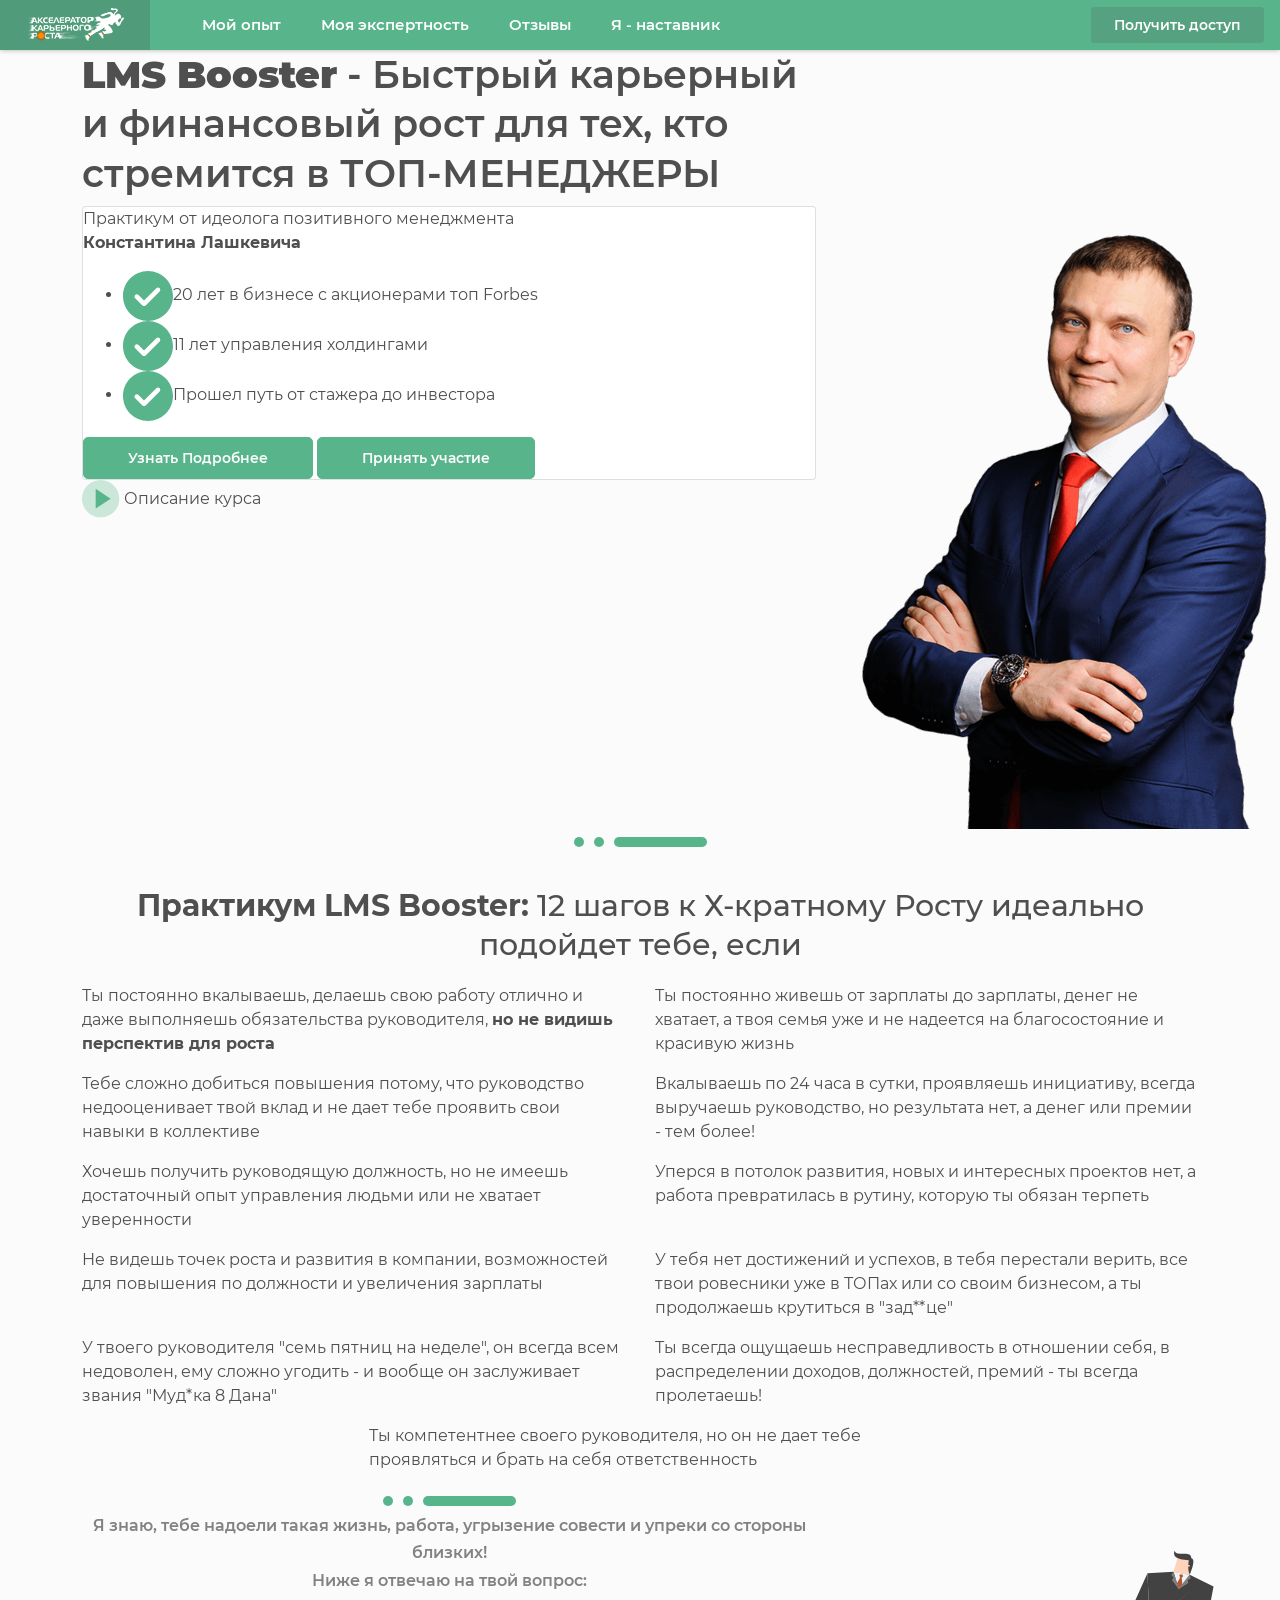
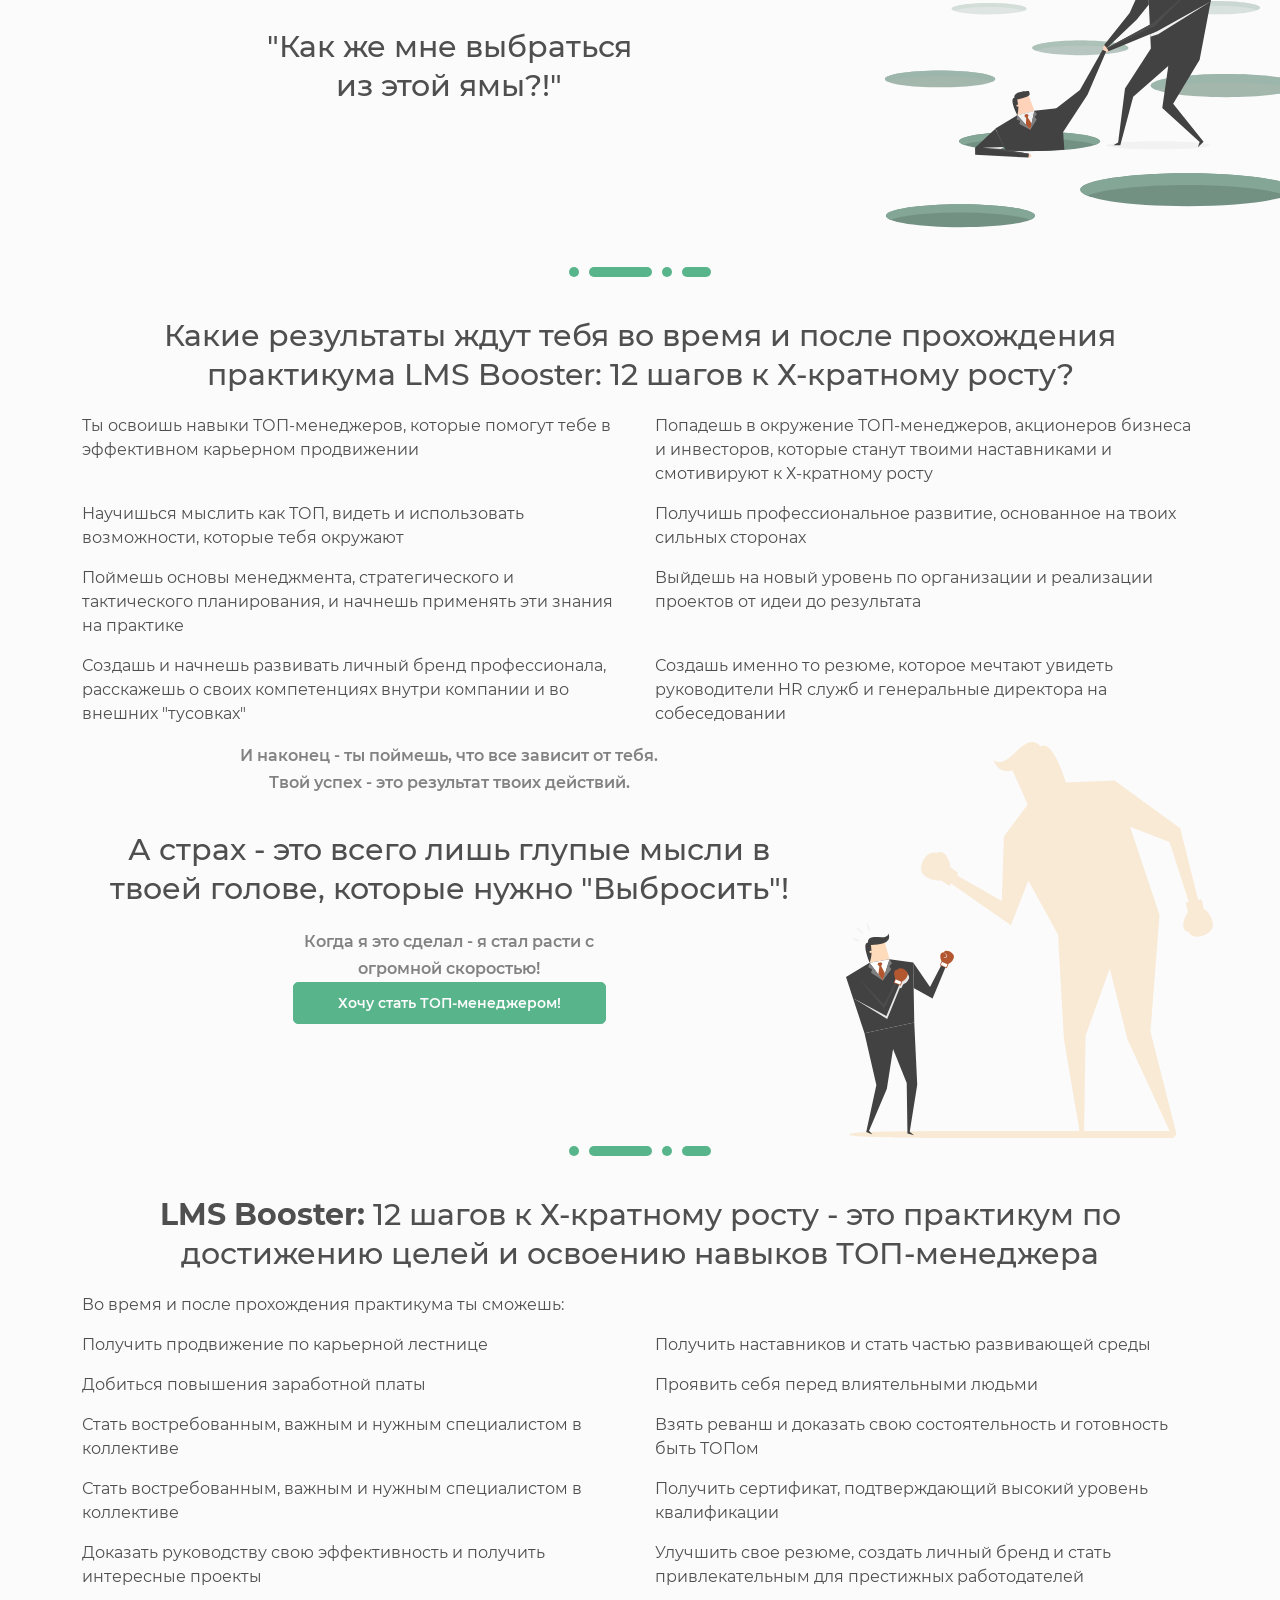
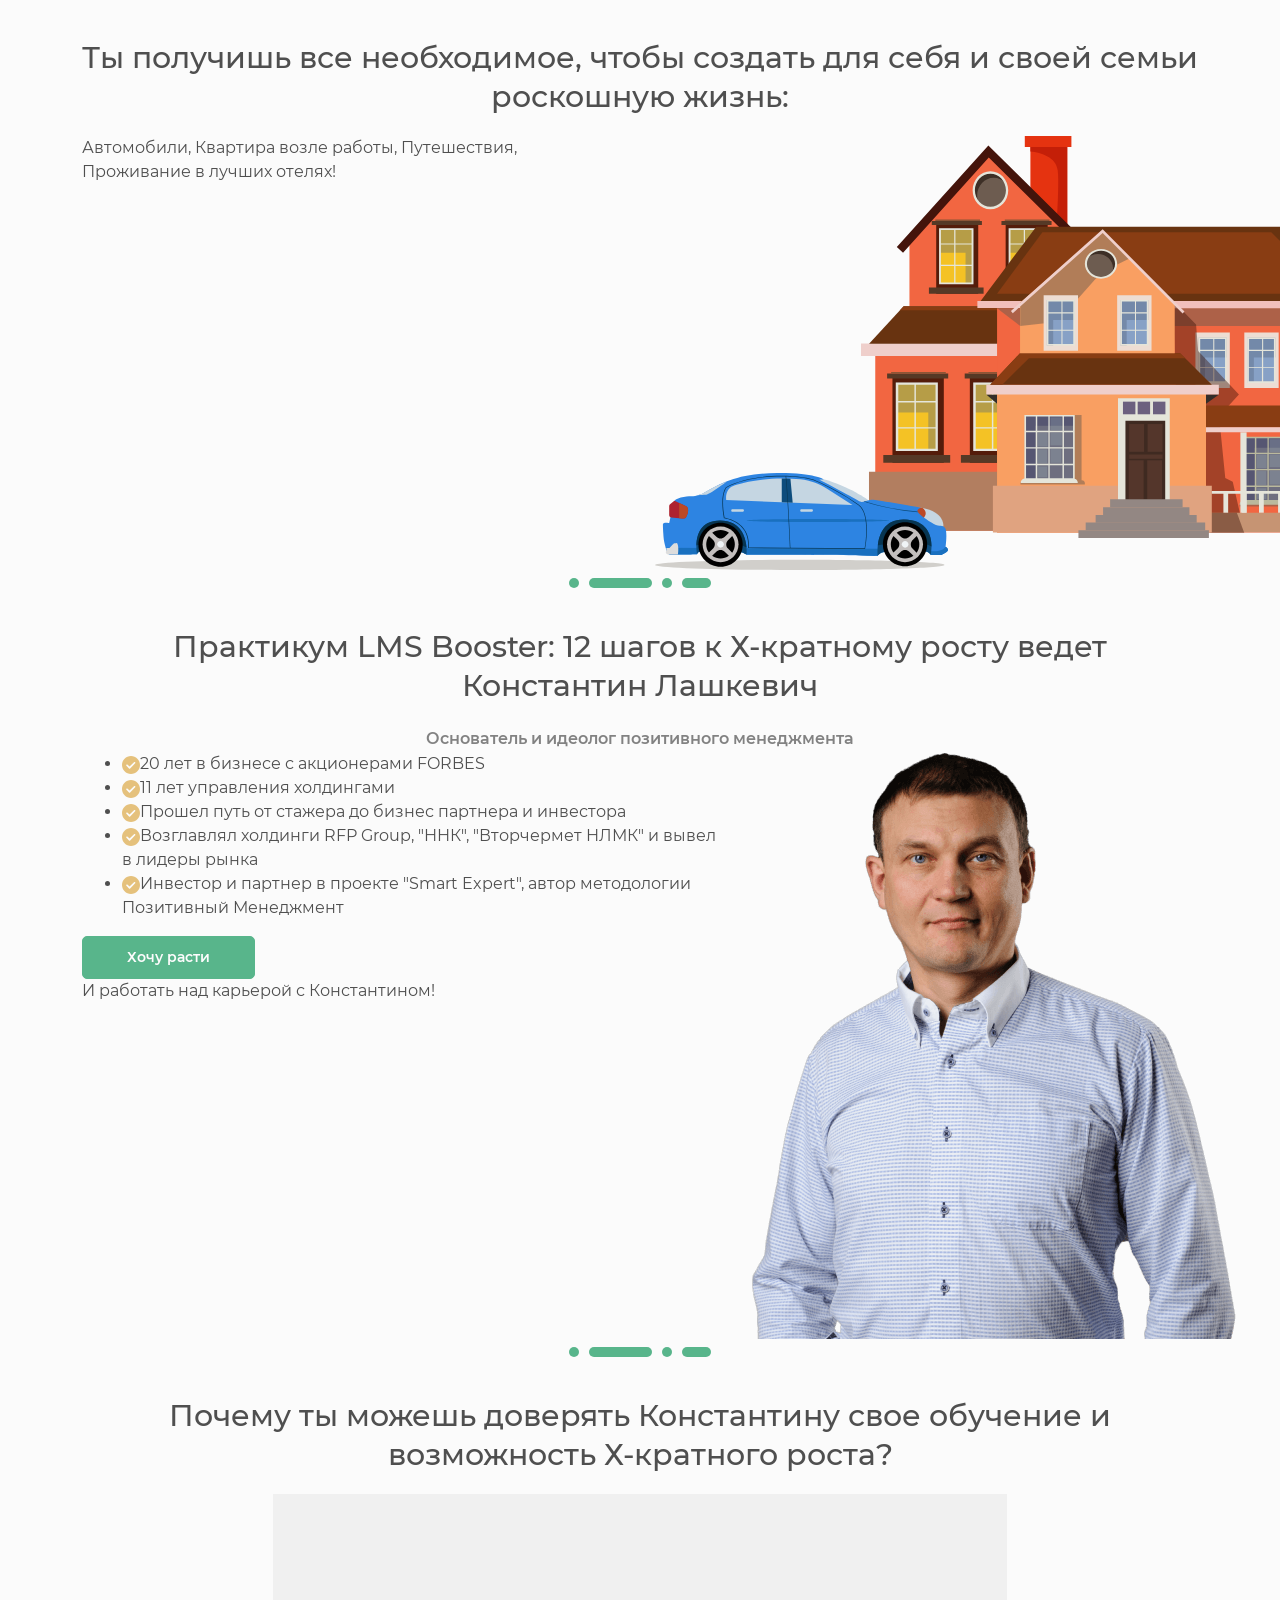
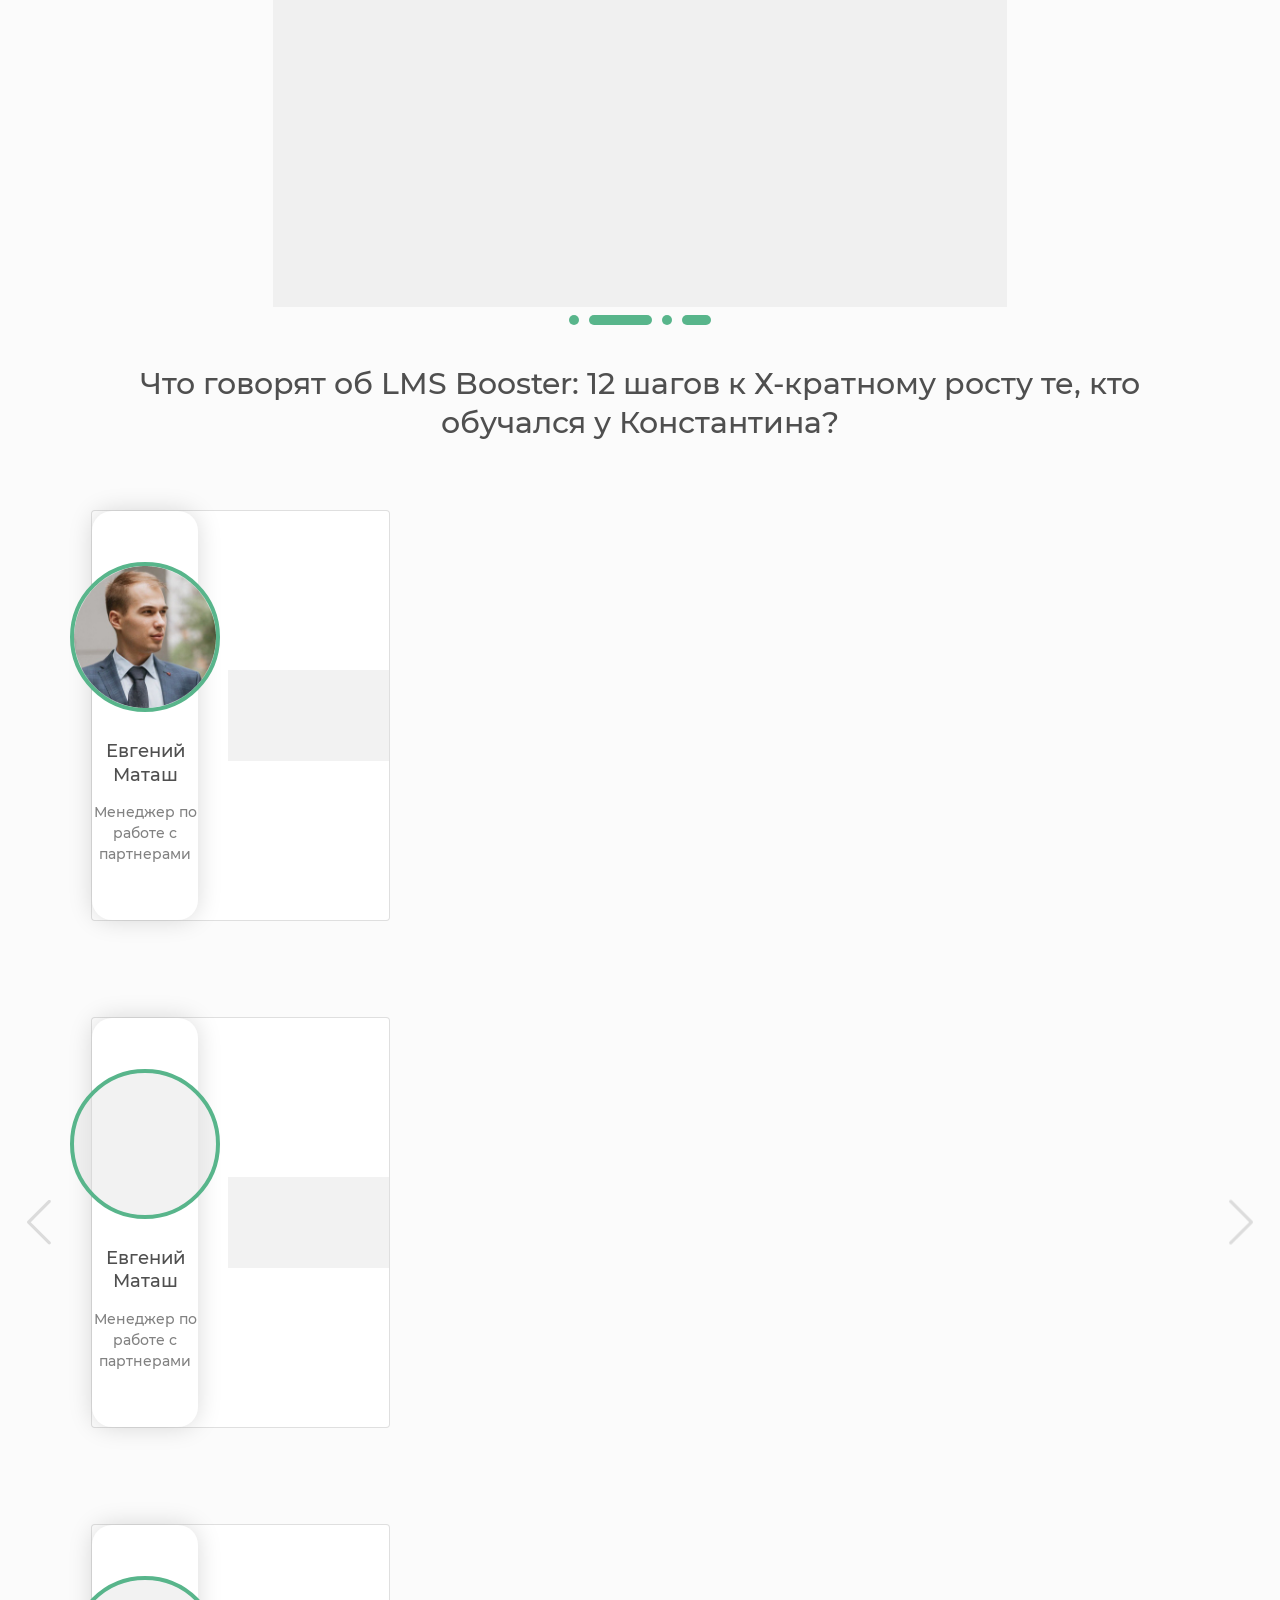
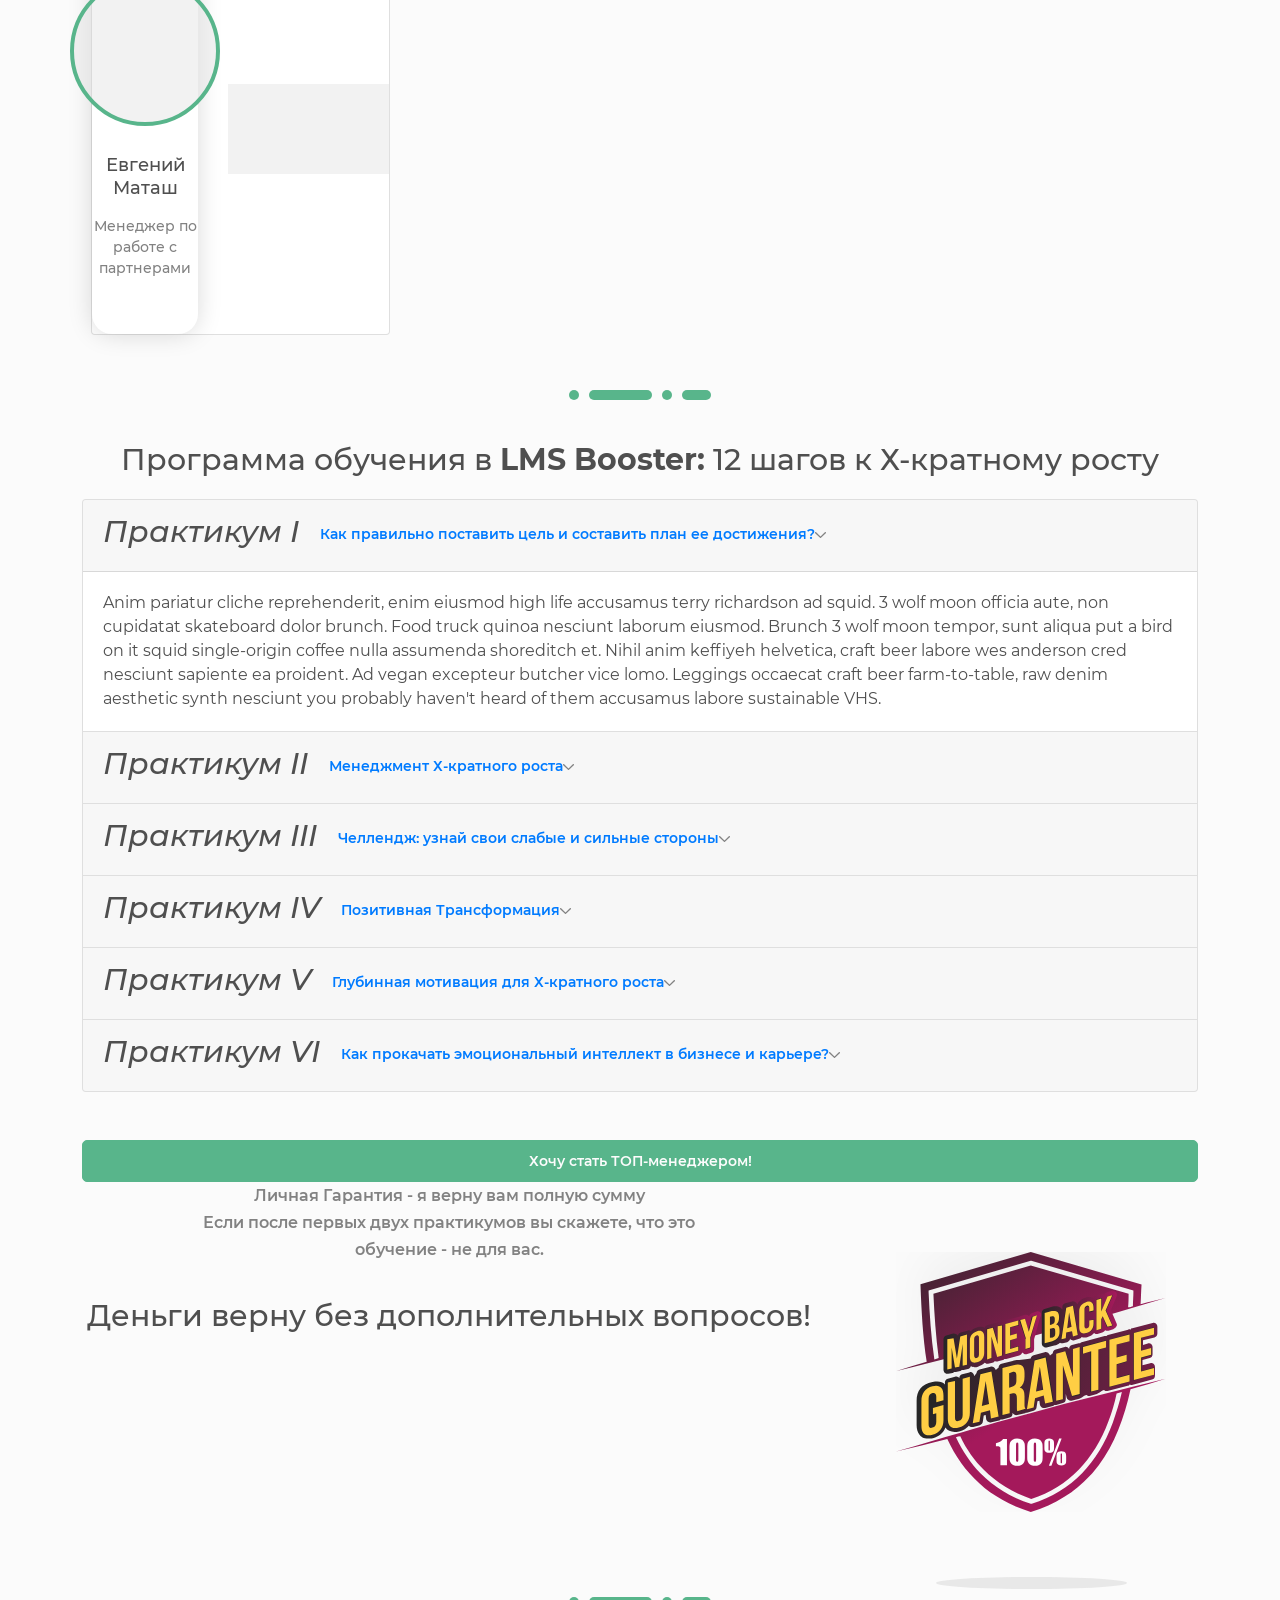
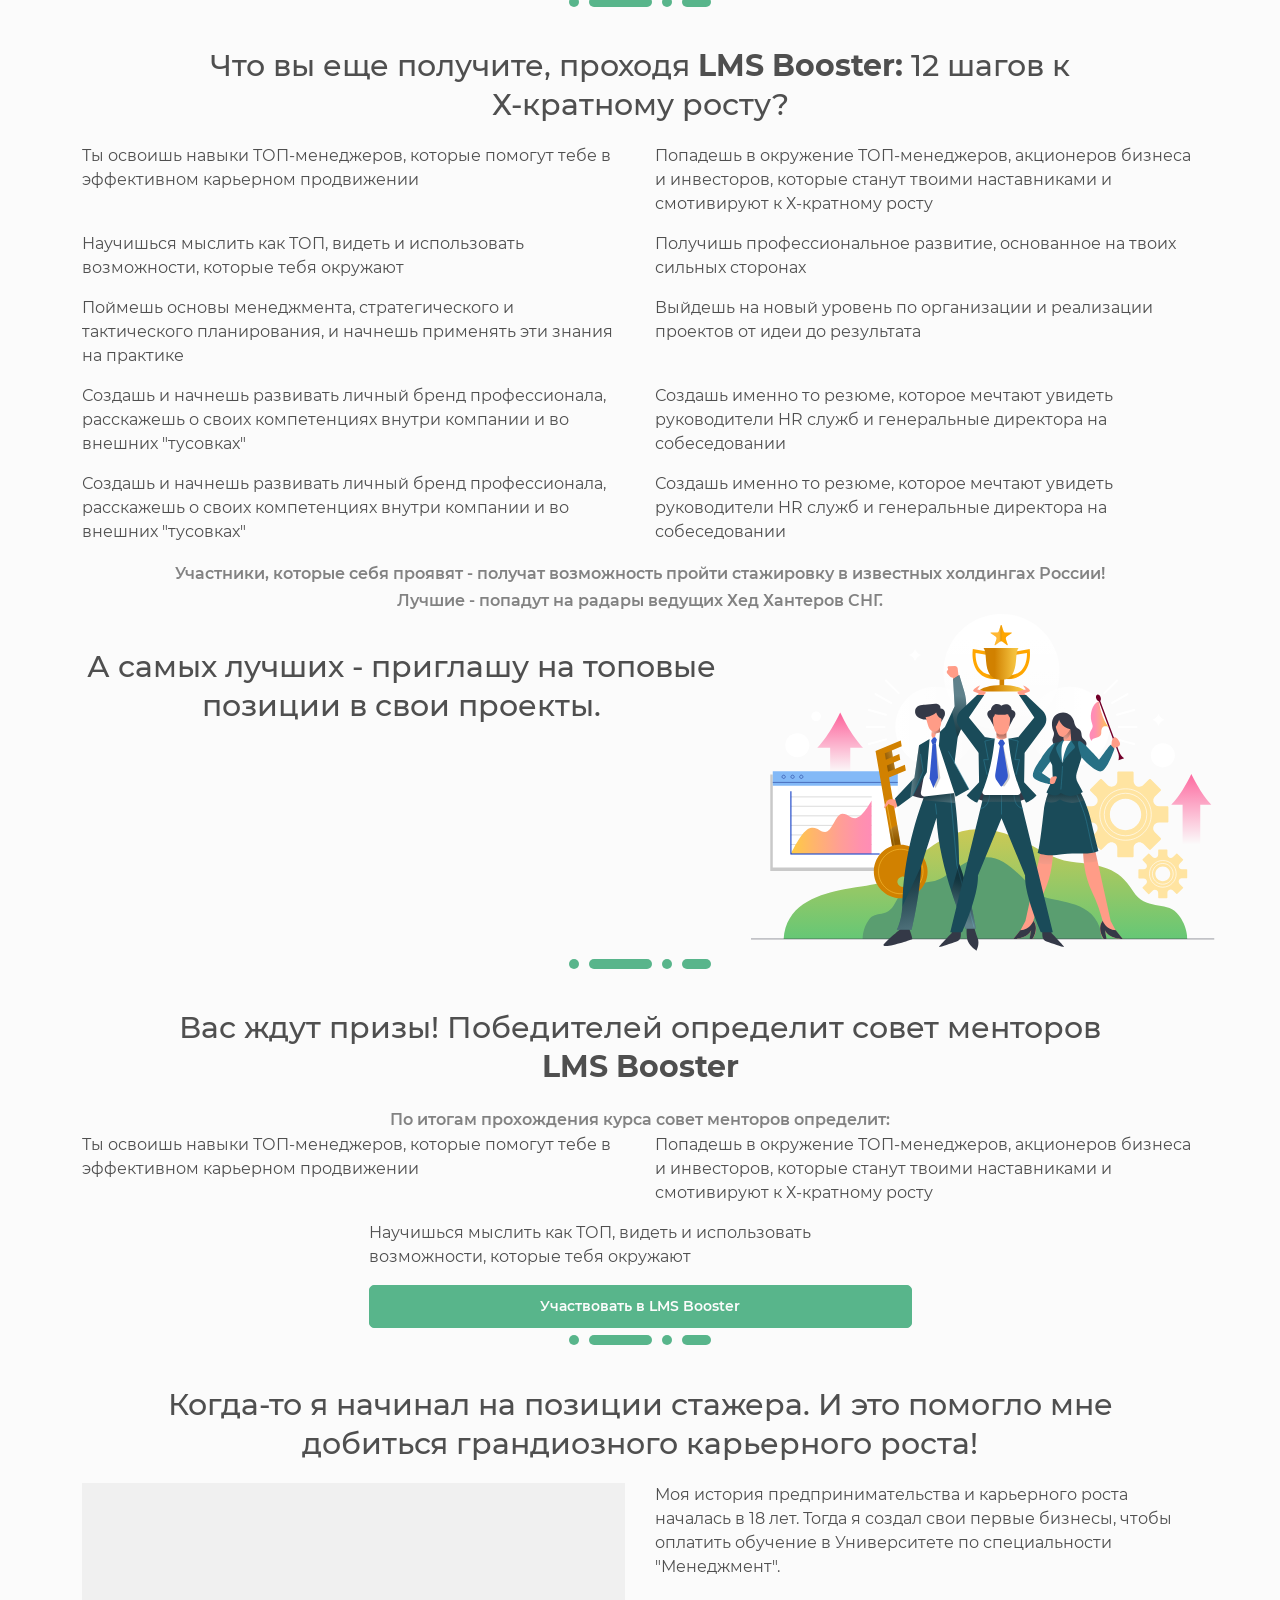
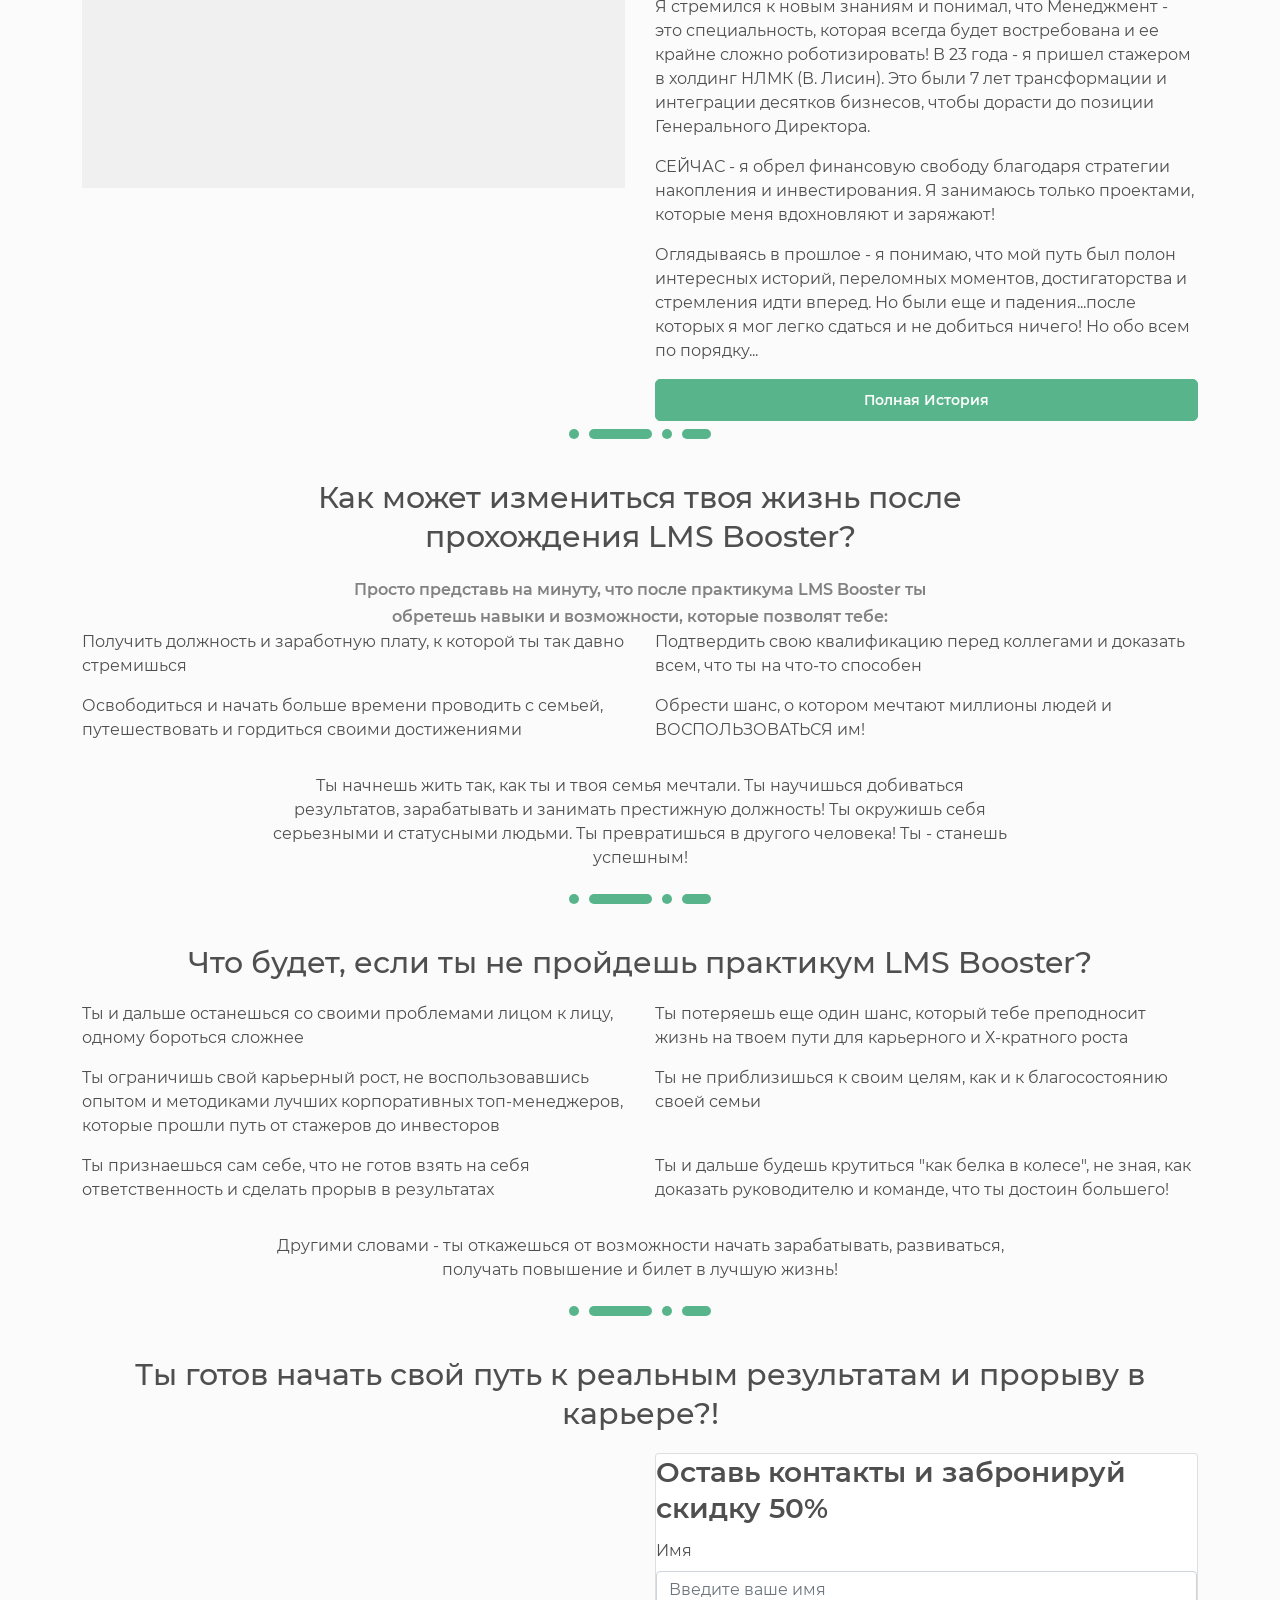
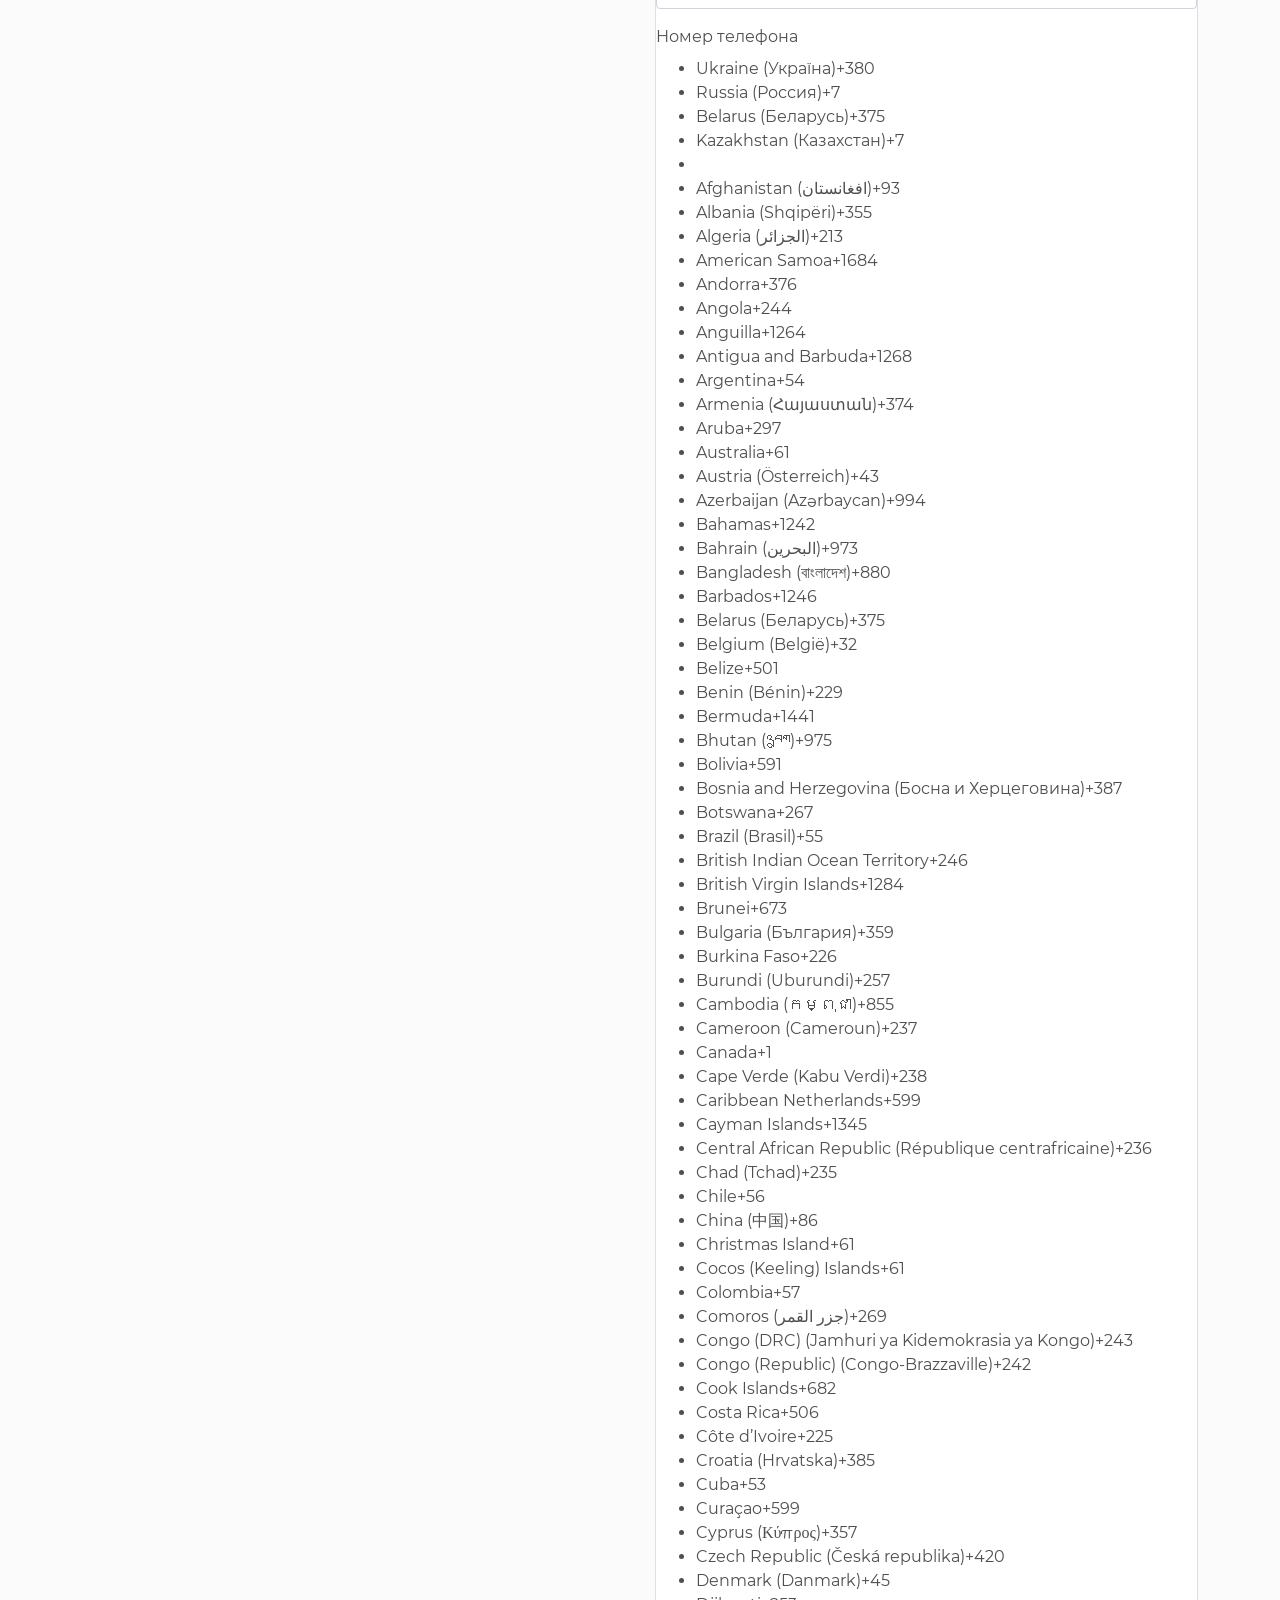
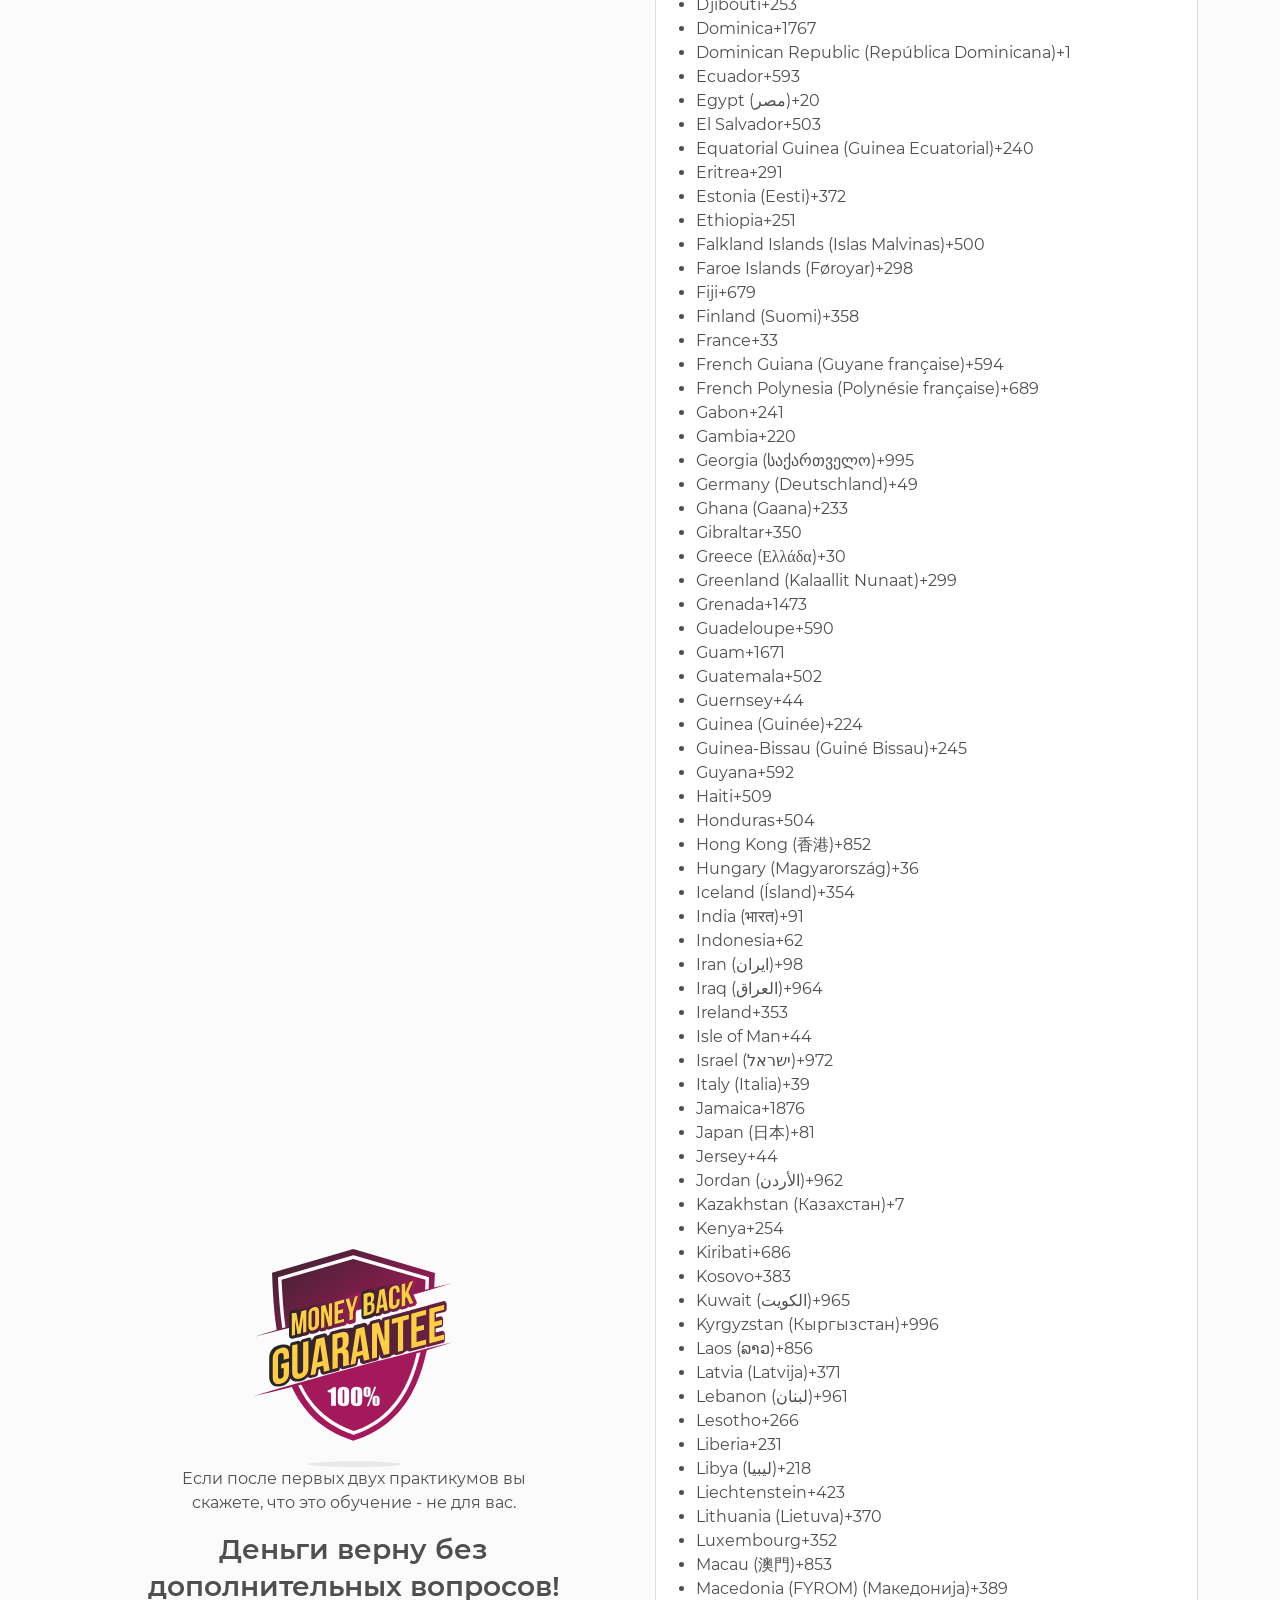
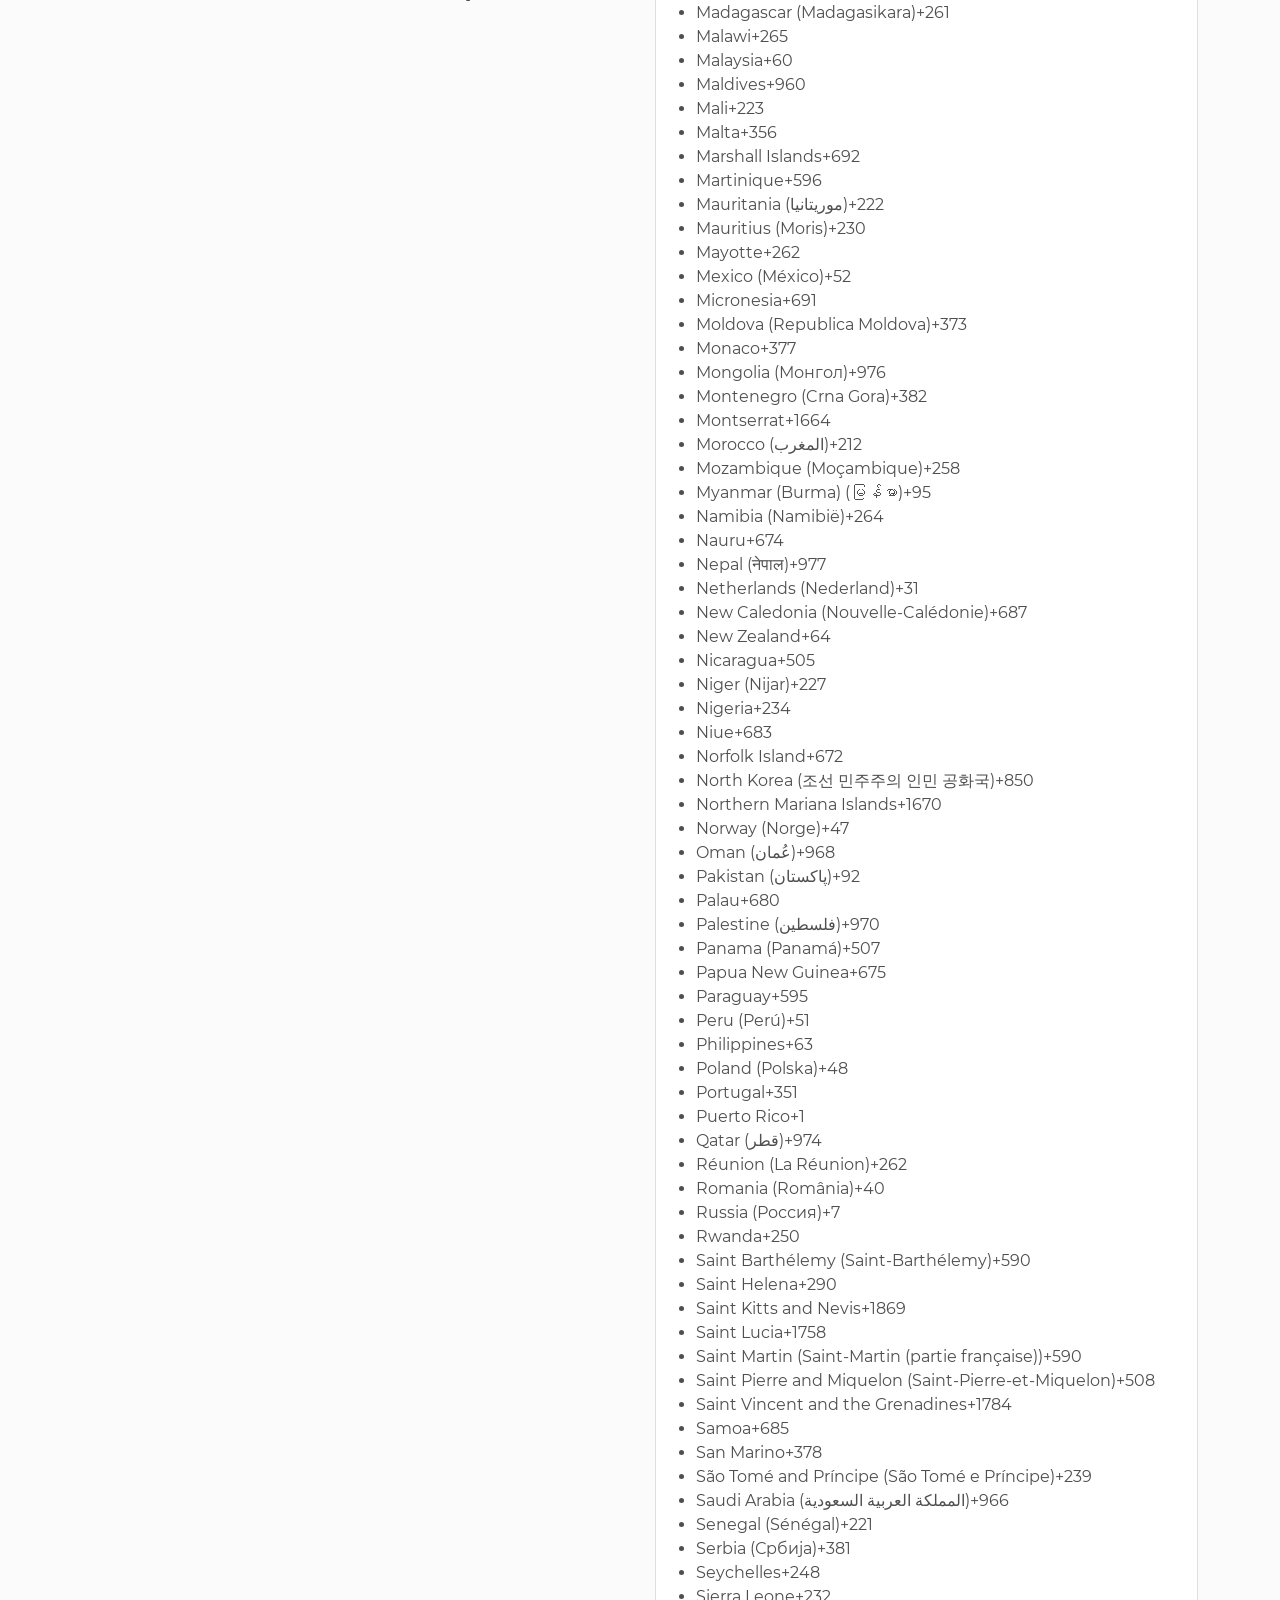
==== commit 12379346: "fixies" ====
--- a/earlybirds/index.html
+++ b/earlybirds/index.html
@@ -11,12 +11,23 @@
     <link rel="stylesheet" href="../css/newland.css">
 
     <!-- Google Tag Manager -->
-    <script>(function(w,d,s,l,i){w[l]=w[l]||[];w[l].push({'gtm.start':
-        new Date().getTime(),event:'gtm.js'});var f=d.getElementsByTagName(s)[0],
-        j=d.createElement(s),dl=l!='dataLayer'?'&l='+l:'';j.async=true;j.src=
-        'https://www.googletagmanager.com/gtm.js?id='+i+dl;f.parentNode.insertBefore(j,f);
-        })(window,document,'script','dataLayer','GTM-TX62L9J');</script>
-        <!-- End Google Tag Manager -->
+    <script>
+    (function(w, d, s, l, i) {
+        w[l] = w[l] || [];
+        w[l].push({
+            'gtm.start': new Date().getTime(),
+            event: 'gtm.js'
+        });
+        var f = d.getElementsByTagName(s)[0],
+            j = d.createElement(s),
+            dl = l != 'dataLayer' ? '&l=' + l : '';
+        j.async = true;
+        j.src =
+            'https://www.googletagmanager.com/gtm.js?id=' + i + dl;
+        f.parentNode.insertBefore(j, f);
+    })(window, document, 'script', 'dataLayer', 'GTM-TX62L9J');
+    </script>
+    <!-- End Google Tag Manager -->
 
 </head>
 
@@ -37,16 +48,16 @@
         <div class="collapse navbar-collapse" id="navbarsExampleDefault">
             <ul class="navbar-nav mr-auto">
                 <li class="nav-item active">
-                    <a class="nav-link" href="#about_author">Мой опыт</a>
+                    <a class="nav-link page-scroll" href="#about_author">Мой опыт</a>
                 </li>
                 <li class="nav-item">
-                    <a class="nav-link" href="#my_expertise">Моя экспертность</a>
+                    <a class="nav-link page-scroll" href="#my_expertise">Моя экспертность</a>
                 </li>
                 <li class="nav-item">
-                    <a class="nav-link" href="#video_review">Отзывы</a>
+                    <a class="nav-link page-scroll" href="#video_review">Отзывы</a>
                 </li>
                 <li class="nav-item">
-                    <a class="nav-link" href="#ya_nastavnik">Я - наставник</a>
+                    <a class="nav-link page-scroll" href="#ya_nastavnik">Я - наставник</a>
                 </li>
             </ul>
             <form class="form-inline my-2 my-lg-0">
@@ -92,14 +103,6 @@
             </div>
     </section>
     <!-- / sec_product -->
-
-    <!-- sec_practics -->
-    <!-- <section class="sec sec_practics">
-        <div class="container">
-
-        </div>
-    </section> -->
-    <!-- / sec_practics -->
 
     <!-- sec_practics -->
     <section class="sec sec_practics media_wrapp" id="practics">
@@ -913,7 +916,7 @@
             <div class="row justify-content-center">
                 <div class="col-md-6">
                     <div class="embed-responsive embed-responsive-16by9">
-                        <iframe src="https://www.youtube.com/embed/ZdODCz6y0kE" frameborder="0" allow="accelerometer; autoplay; encrypted-media; gyroscope; picture-in-picture" allowfullscreen></iframe>
+                        <iframe id="video" src="https://www.youtube.com/embed/ZdODCz6y0kE?rel=0" frameborder="0" allow="accelerometer; autoplay; encrypted-media; gyroscope; picture-in-picture" allowfullscreen></iframe>
                     </div>
                 </div>
                 <div class="col-md-6">
@@ -936,7 +939,7 @@
                         моментов, достигаторства и стремления идти вперед. Но были еще и падения...после которых я мог
                         легко сдаться и не добиться ничего! Но обо всем по порядку...
                     </p>
-                    <a href="" class="btn btn-success w-100" data-toggle="modal" data-target="#textModal">Полная История</a>
+                    <a id="play-video" href="" class="btn btn-success w-100">Полная История</a>
                 </div>
             </div>
         </div>
@@ -1075,7 +1078,7 @@
                             </div>
                             <div class="form-group">
                                 <label for="InputPhone" class="text-yellow">Номер телефона</label>
-                                <input type="text" name="custom_mobile_phone" class="form-control phone" id="InputPhone" aria-describedby="InputPhone" placeholder="Введите ваш телефон" autocomplete="off"  required>
+                                <input type="text" name="custom_mobile_phone" class="form-control phone" id="InputPhone" aria-describedby="InputPhone" placeholder="Введите ваш телефон" autocomplete="off" required minlength="10" maxlength="15">
                             </div>
                             <div class="form-group">
                                 <label for="InputEmail" class="text-yellow">E-mail</label>
@@ -1105,19 +1108,19 @@
                 <h2 class="text-white">Часто задаваемые вопросы</h2>
             </div>
             <div class="d-flex flex-wrap justify-content-center">
-                <div class="accordion" id="accordion">
+                <div class="accordion" id="accordion2">
                     <div class="card">
                         <div class="card-header" id="headingOne">
                             <h2>
                                 <button class="btn btn-link" type="button" data-toggle="collapse"
-                                    data-target="#collapse_1" aria-expanded="true" aria-controls="collapse_1">
+                                    data-target="#collapse_11" aria-expanded="true" aria-controls="collapse_11">
                                     <span>Как правильно поставить цель и составить план ее достижения?</span><img
                                         src="../img/icons/accordion-arrow.svg" alt="">
                                 </button>
                             </h2>
                         </div>
 
-                        <div id="collapse_1" class="collapse" aria-labelledby="headingOne" data-parent="#accordion">
+                        <div id="collapse_11" class="collapse show" aria-labelledby="headingOne" data-parent="#accordion2">
                             <div class="card-body">
                                 Anim pariatur cliche reprehenderit, enim eiusmod high life accusamus terry richardson ad
                                 squid. 3 wolf moon officia aute, non cupidatat skateboard dolor brunch. Food truck
@@ -1134,14 +1137,14 @@
                         <div class="card-header" id="headingOne">
                             <h2>
                                 <button class="btn btn-link" type="button" data-toggle="collapse"
-                                    data-target="#collapse_2" aria-expanded="true" aria-controls="collapse_2">
+                                    data-target="#collapse_22" aria-expanded="true" aria-controls="collapse_22">
                                     <span>Менеджмент Х-кратного роста</span><img src="../img/icons/accordion-arrow.svg"
                                         alt="">
                                 </button>
                             </h2>
                         </div>
 
-                        <div id="collapse_2" class="collapse" aria-labelledby="headingOne" data-parent="#accordion">
+                        <div id="collapse_22" class="collapse" aria-labelledby="headingOne" data-parent="#accordion2">
                             <div class="card-body">
                                 Anim pariatur cliche reprehenderit, enim eiusmod high life accusamus terry richardson ad
                                 squid. 3 wolf moon officia aute, non cupidatat skateboard dolor brunch. Food truck
@@ -1158,14 +1161,14 @@
                         <div class="card-header" id="headingOne">
                             <h2>
                                 <button class="btn btn-link" type="button" data-toggle="collapse"
-                                    data-target="#collapse_3" aria-expanded="true" aria-controls="collapse_3">
+                                    data-target="#collapse_33" aria-expanded="true" aria-controls="collapse_33">
                                     <span>Челлендж: узнай свои слабые и сильные стороны</span><img
                                         src="../img/icons/accordion-arrow.svg" alt="">
                                 </button>
                             </h2>
                         </div>
 
-                        <div id="collapse_3" class="collapse" aria-labelledby="headingOne" data-parent="#accordion">
+                        <div id="collapse_33" class="collapse" aria-labelledby="headingOne" data-parent="#accordion2">
                             <div class="card-body">
                                 Anim pariatur cliche reprehenderit, enim eiusmod high life accusamus terry richardson ad
                                 squid. 3 wolf moon officia aute, non cupidatat skateboard dolor brunch. Food truck
@@ -1180,6 +1183,11 @@
                     </div>
                 </div>
             </div>
+            <div class="row justify-content-center mt-5">
+                <div class="col-md-6">
+                    <a href="#sec_tariffs" class="btn btn-success btn-lg w-100 px-1">Участвовать в LMS Booster</a>
+                </div>
+            </div>
         </div>
     </section>
     <!-- / sec_faq -->
@@ -1216,41 +1224,6 @@
         </div>
     </div>
 
-    <!-- text Modal -->
-    <div class="modal fade" id="textModal" tabindex="-1" role="dialog" aria-labelledby="exampleModalScrollableTitle" aria-hidden="true">
-        <div class="modal-dialog modal-dialog-scrollable" role="document">
-            <div class="modal-content">
-                <div class="modal-header">
-                    <h5 class="modal-title" id="exampleModalScrollableTitle">Полная История</h5>
-                    <button type="button" class="close" data-dismiss="modal" aria-label="Close">
-                        <span aria-hidden="true">&times;</span>
-                    </button>
-                </div>
-                <div class="modal-body">
-                    <p>Cras mattis consectetur purus sit amet fermentum. Cras justo odio, dapibus ac facilisis in, egestas eget quam. Morbi leo risus, porta ac consectetur ac, vestibulum at eros.</p>
-                    <p>Praesent commodo cursus magna, vel scelerisque nisl consectetur et. Vivamus sagittis lacus vel augue laoreet rutrum faucibus dolor auctor.</p>
-                    <p>Aenean lacinia bibendum nulla sed consectetur. Praesent commodo cursus magna, vel scelerisque nisl consectetur et. Donec sed odio dui. Donec ullamcorper nulla non metus auctor fringilla.</p>
-                    <p>Cras mattis consectetur purus sit amet fermentum. Cras justo odio, dapibus ac facilisis in, egestas eget quam. Morbi leo risus, porta ac consectetur ac, vestibulum at eros.</p>
-                    <p>Praesent commodo cursus magna, vel scelerisque nisl consectetur et. Vivamus sagittis lacus vel augue laoreet rutrum faucibus dolor auctor.</p>
-                    <p>Aenean lacinia bibendum nulla sed consectetur. Praesent commodo cursus magna, vel scelerisque nisl consectetur et. Donec sed odio dui. Donec ullamcorper nulla non metus auctor fringilla.</p>
-                    <p>Cras mattis consectetur purus sit amet fermentum. Cras justo odio, dapibus ac facilisis in, egestas eget quam. Morbi leo risus, porta ac consectetur ac, vestibulum at eros.</p>
-                    <p>Praesent commodo cursus magna, vel scelerisque nisl consectetur et. Vivamus sagittis lacus vel augue laoreet rutrum faucibus dolor auctor.</p>
-                    <p>Aenean lacinia bibendum nulla sed consectetur. Praesent commodo cursus magna, vel scelerisque nisl consectetur et. Donec sed odio dui. Donec ullamcorper nulla non metus auctor fringilla.</p>
-                    <p>Cras mattis consectetur purus sit amet fermentum. Cras justo odio, dapibus ac facilisis in, egestas eget quam. Morbi leo risus, porta ac consectetur ac, vestibulum at eros.</p>
-                    <p>Praesent commodo cursus magna, vel scelerisque nisl consectetur et. Vivamus sagittis lacus vel augue laoreet rutrum faucibus dolor auctor.</p>
-                    <p>Aenean lacinia bibendum nulla sed consectetur. Praesent commodo cursus magna, vel scelerisque nisl consectetur et. Donec sed odio dui. Donec ullamcorper nulla non metus auctor fringilla.</p>
-                    <p>Cras mattis consectetur purus sit amet fermentum. Cras justo odio, dapibus ac facilisis in, egestas eget quam. Morbi leo risus, porta ac consectetur ac, vestibulum at eros.</p>
-                    <p>Praesent commodo cursus magna, vel scelerisque nisl consectetur et. Vivamus sagittis lacus vel augue laoreet rutrum faucibus dolor auctor.</p>
-                    <p>Aenean lacinia bibendum nulla sed consectetur. Praesent commodo cursus magna, vel scelerisque nisl consectetur et. Donec sed odio dui. Donec ullamcorper nulla non metus auctor fringilla.</p>
-                    <p>Cras mattis consectetur purus sit amet fermentum. Cras justo odio, dapibus ac facilisis in, egestas eget quam. Morbi leo risus, porta ac consectetur ac, vestibulum at eros.</p>
-                    <p>Praesent commodo cursus magna, vel scelerisque nisl consectetur et. Vivamus sagittis lacus vel augue laoreet rutrum faucibus dolor auctor.</p>
-                    <p>Aenean lacinia bibendum nulla sed consectetur. Praesent commodo cursus magna, vel scelerisque nisl consectetur et. Donec sed odio dui. Donec ullamcorper nulla non metus auctor fringilla.</p>
-                </div>
-            </div>
-        </div>
-    </div>
-
-
     <script src="https://code.jquery.com/jquery-3.4.1.min.js" integrity="sha256-CSXorXvZcTkaix6Yvo6HppcZGetbYMGWSFlBw8HfCJo=" crossorigin="anonymous"></script>
     <script src="https://cdnjs.cloudflare.com/ajax/libs/popper.js/1.14.7/umd/popper.min.js" integrity="sha384-UO2eT0CpHqdSJQ6hJty5KVphtPhzWj9WO1clHTMGa3JDZwrnQq4sF86dIHNDz0W1" crossorigin="anonymous">
     </script>
@@ -1261,4 +1234,4 @@
     <script src="../js/main.js"></script>
 </body>
 
-</html>
+</html>
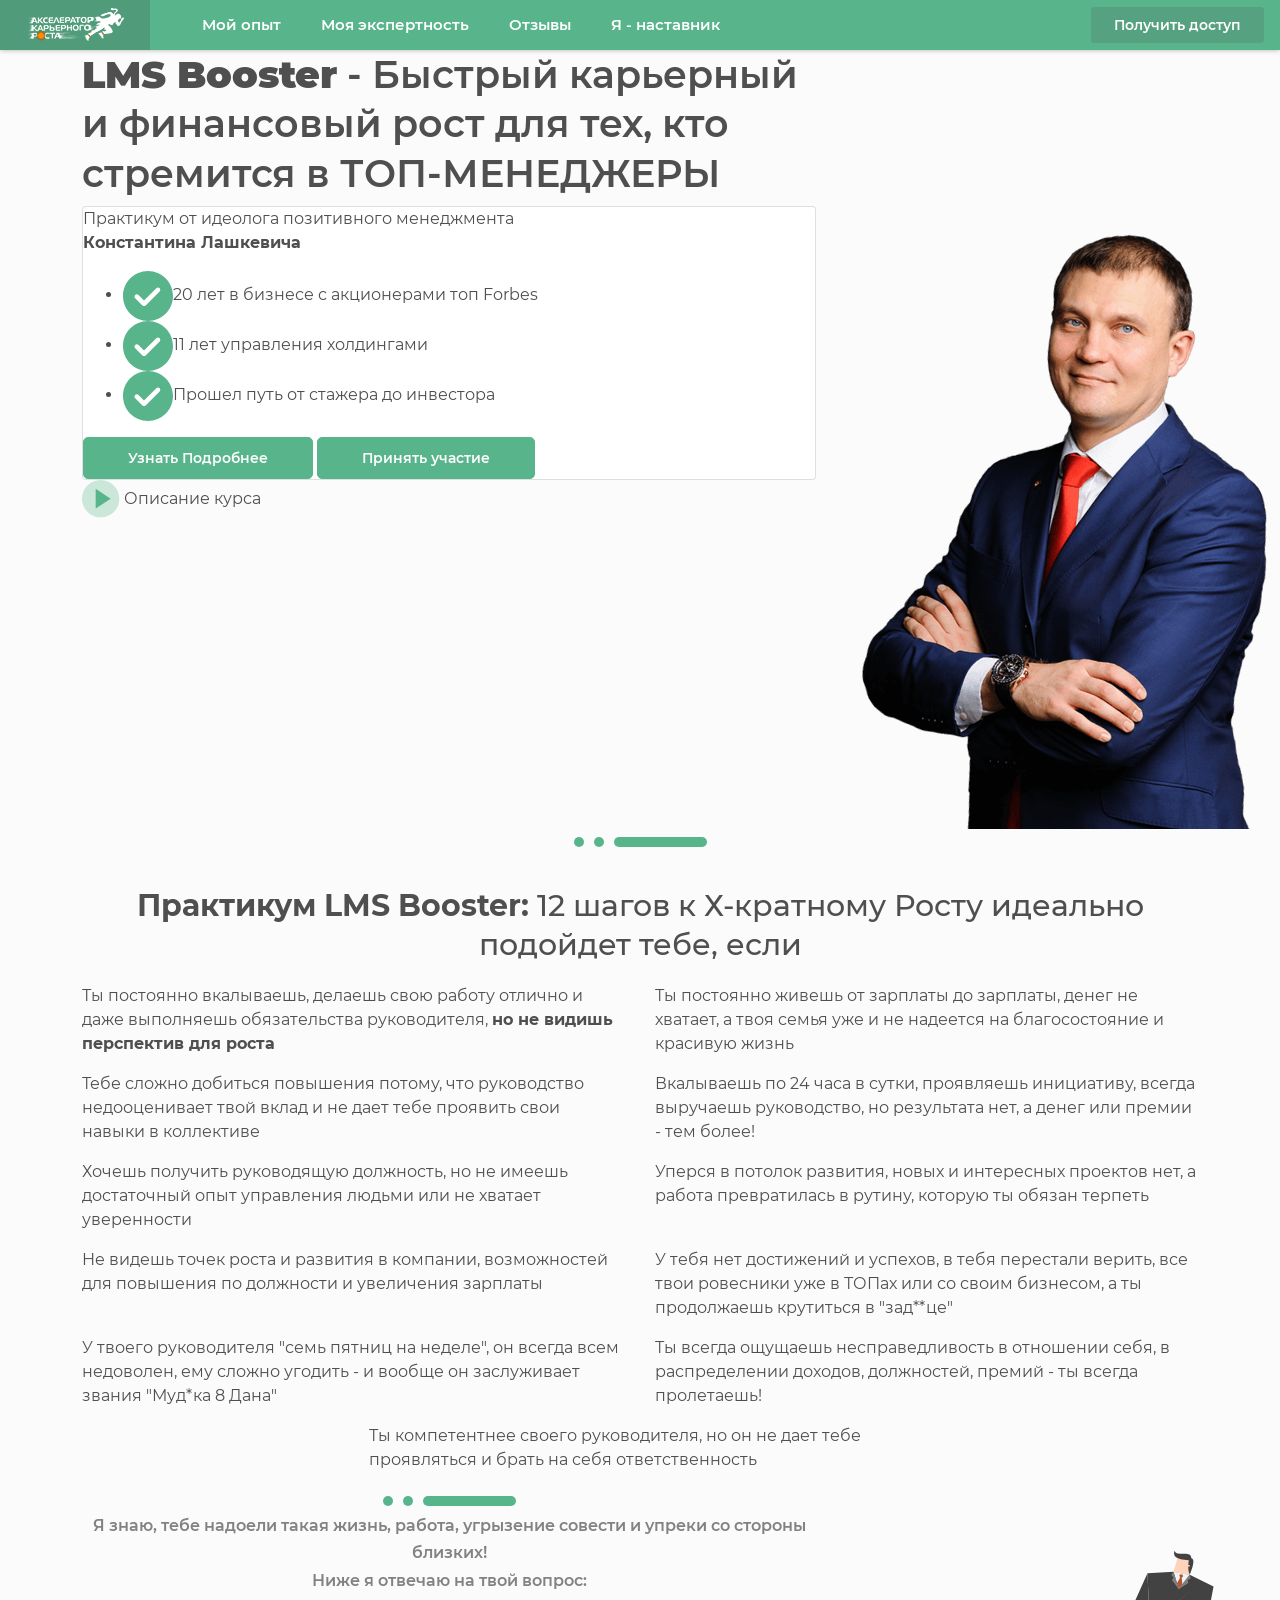
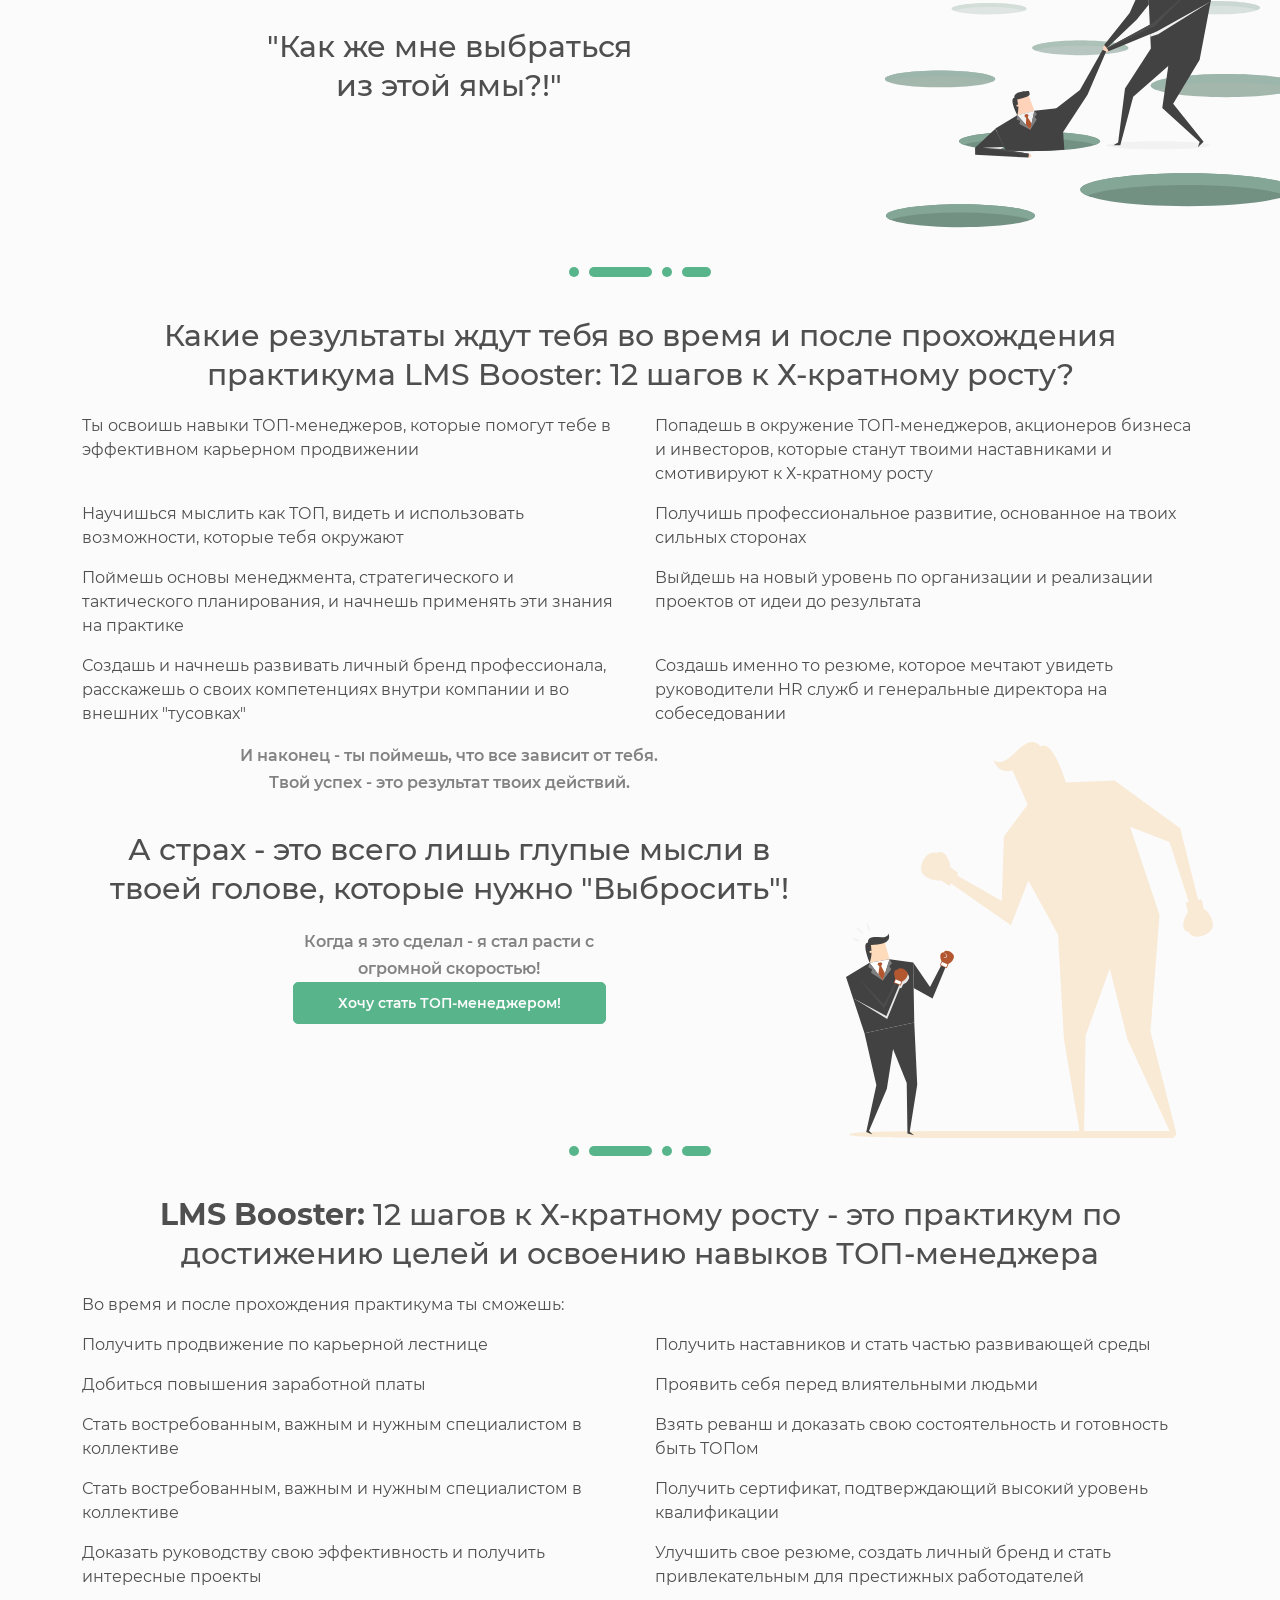
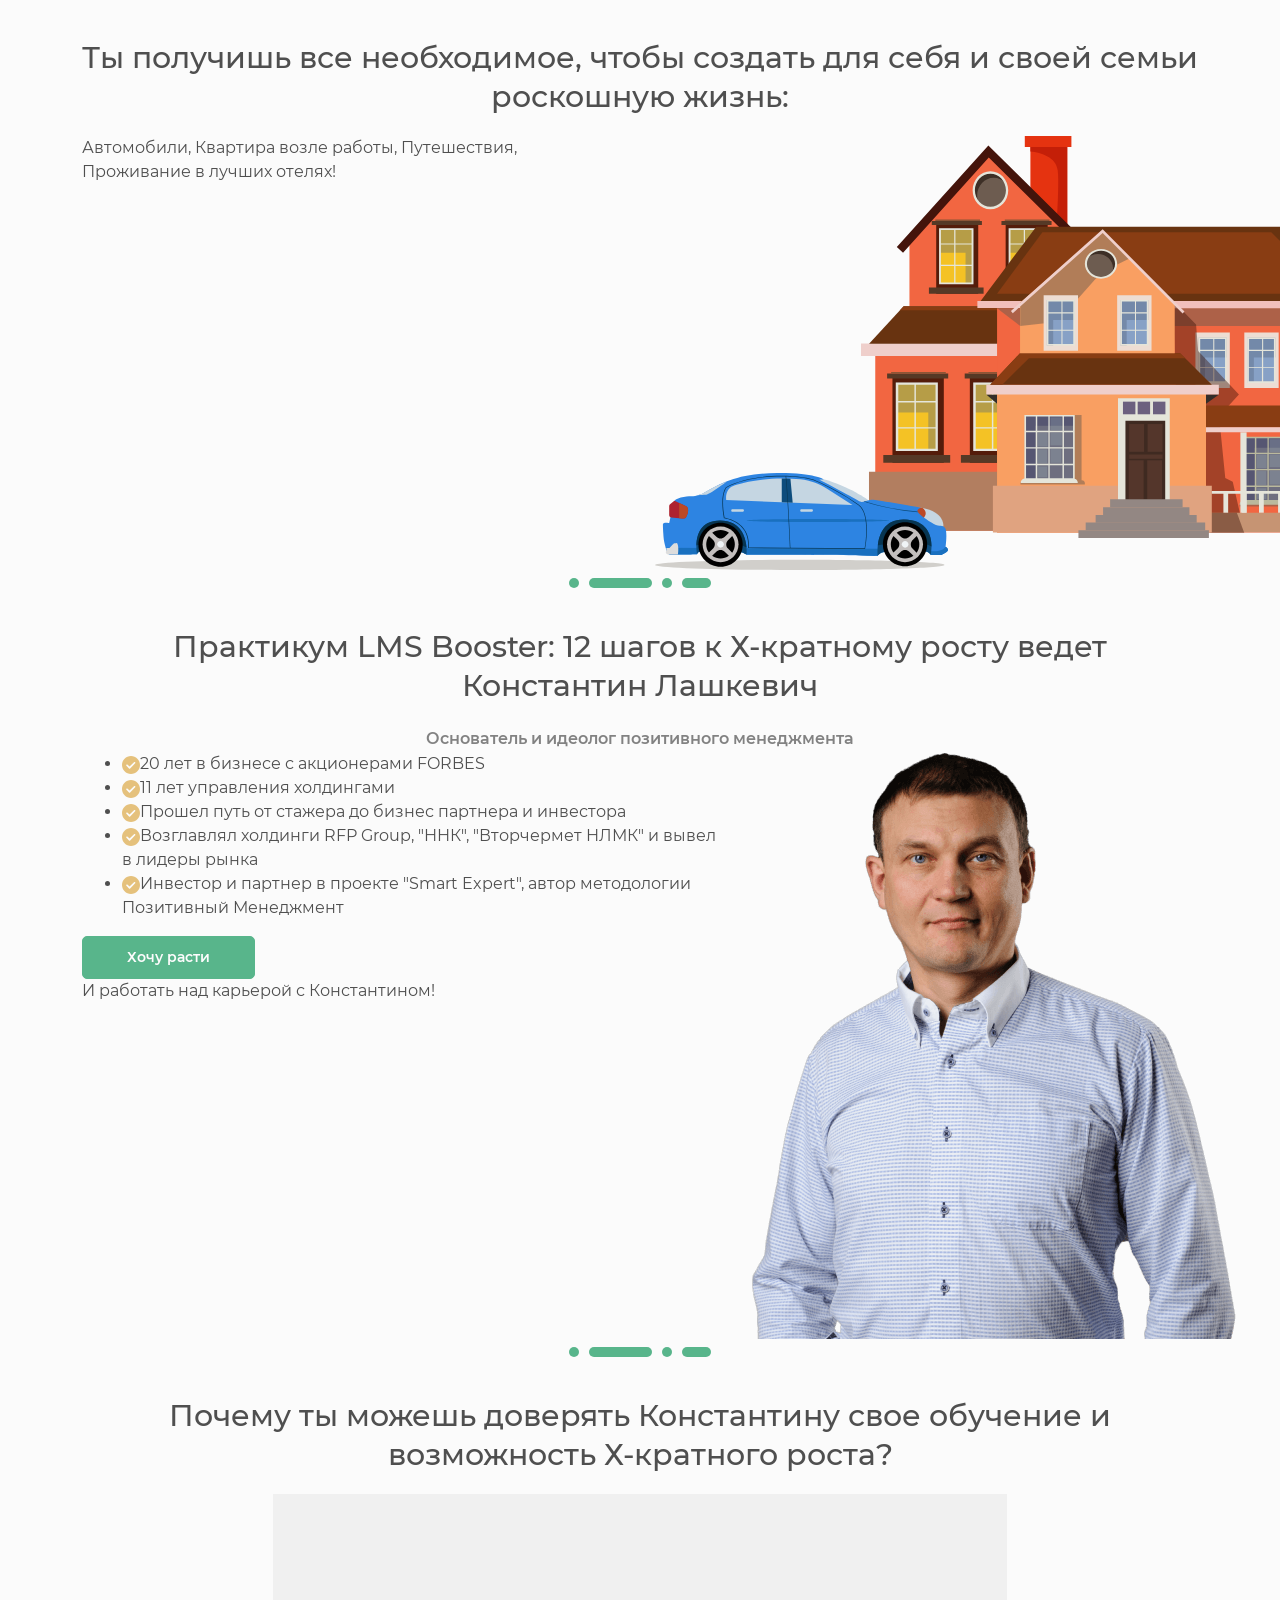
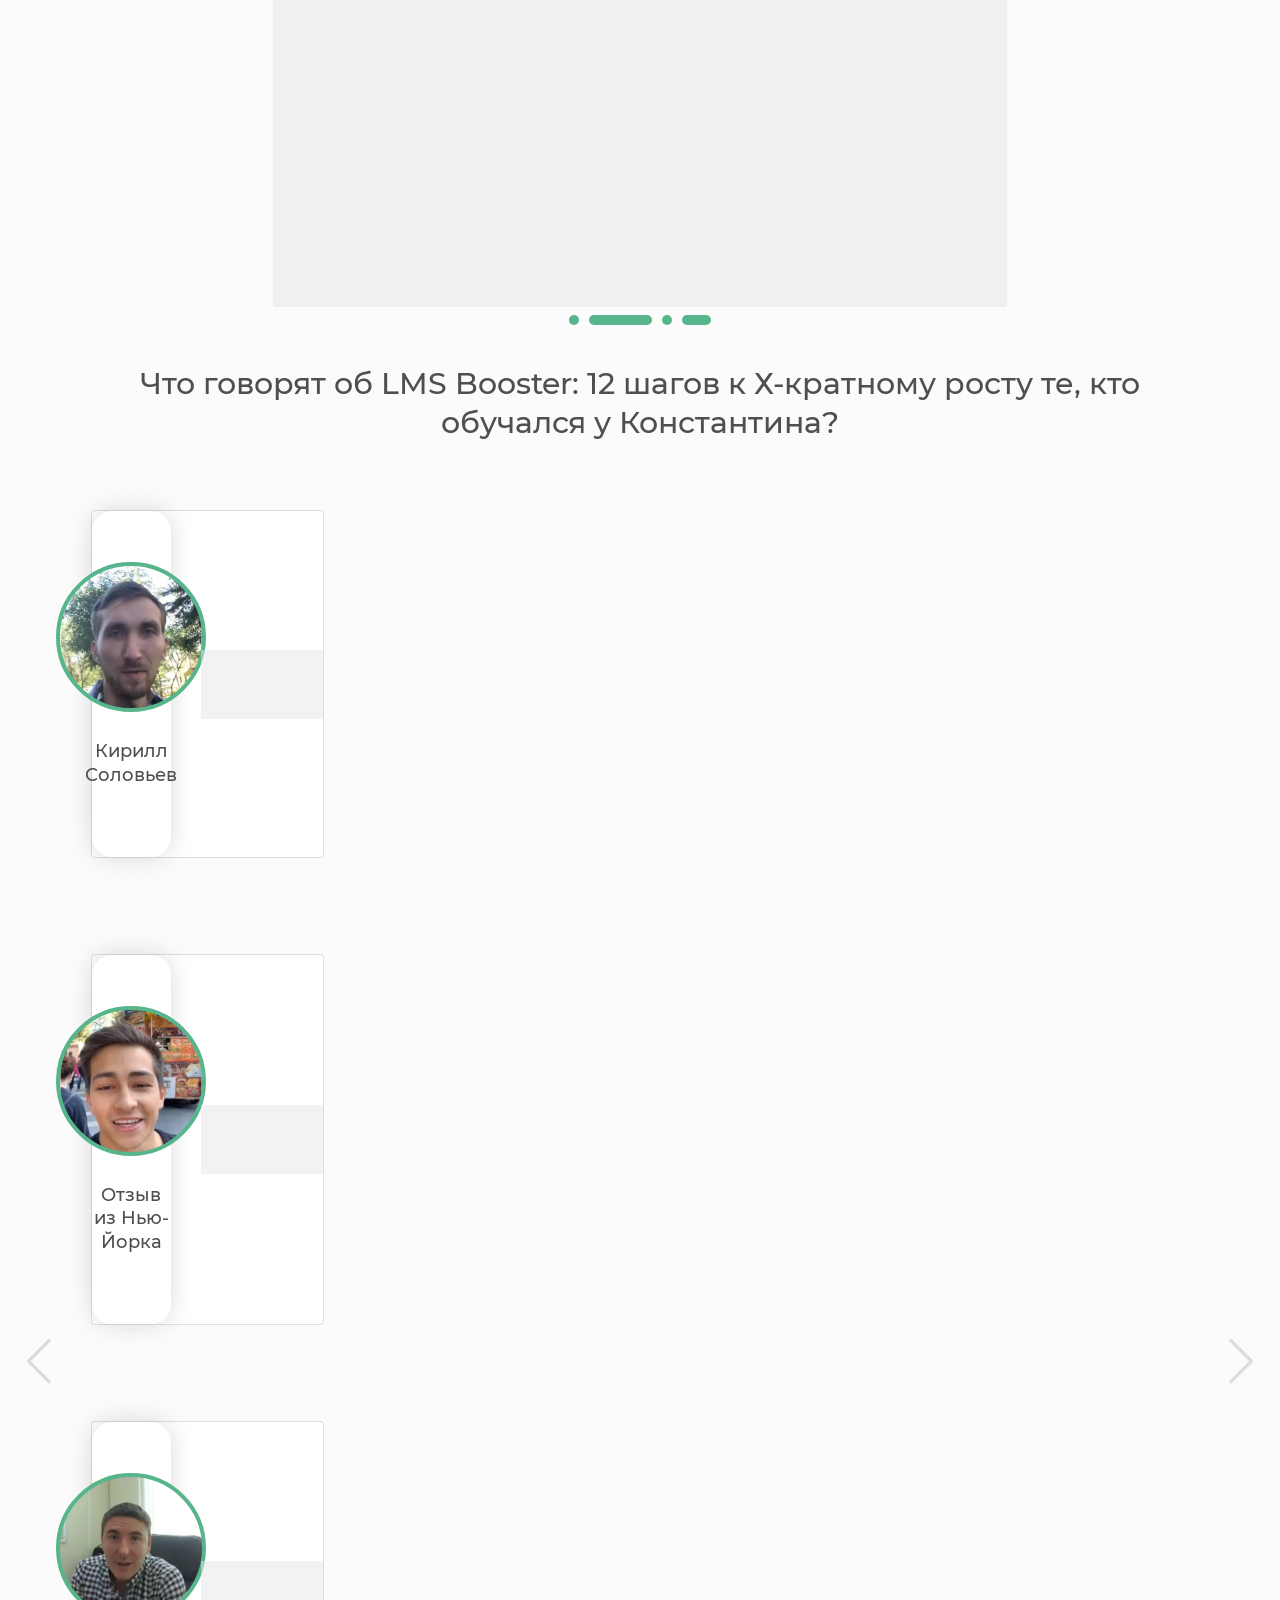
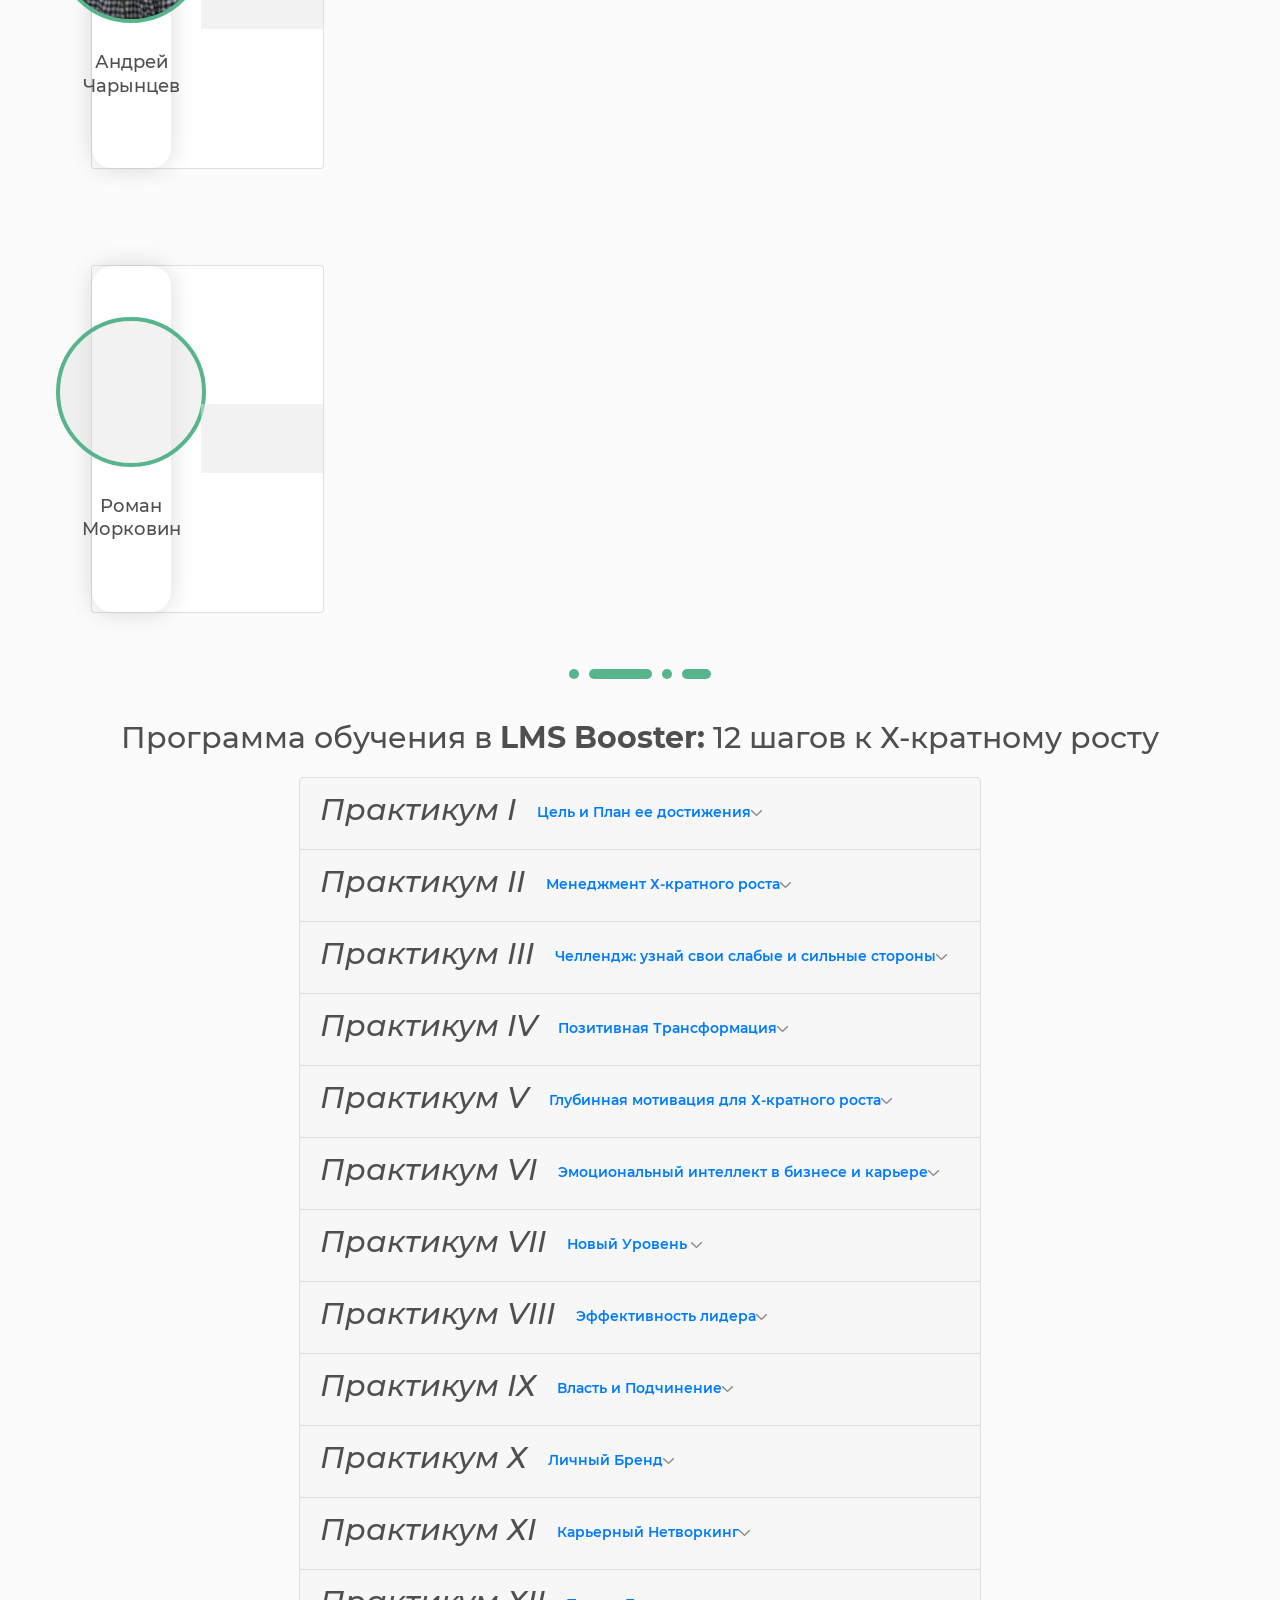
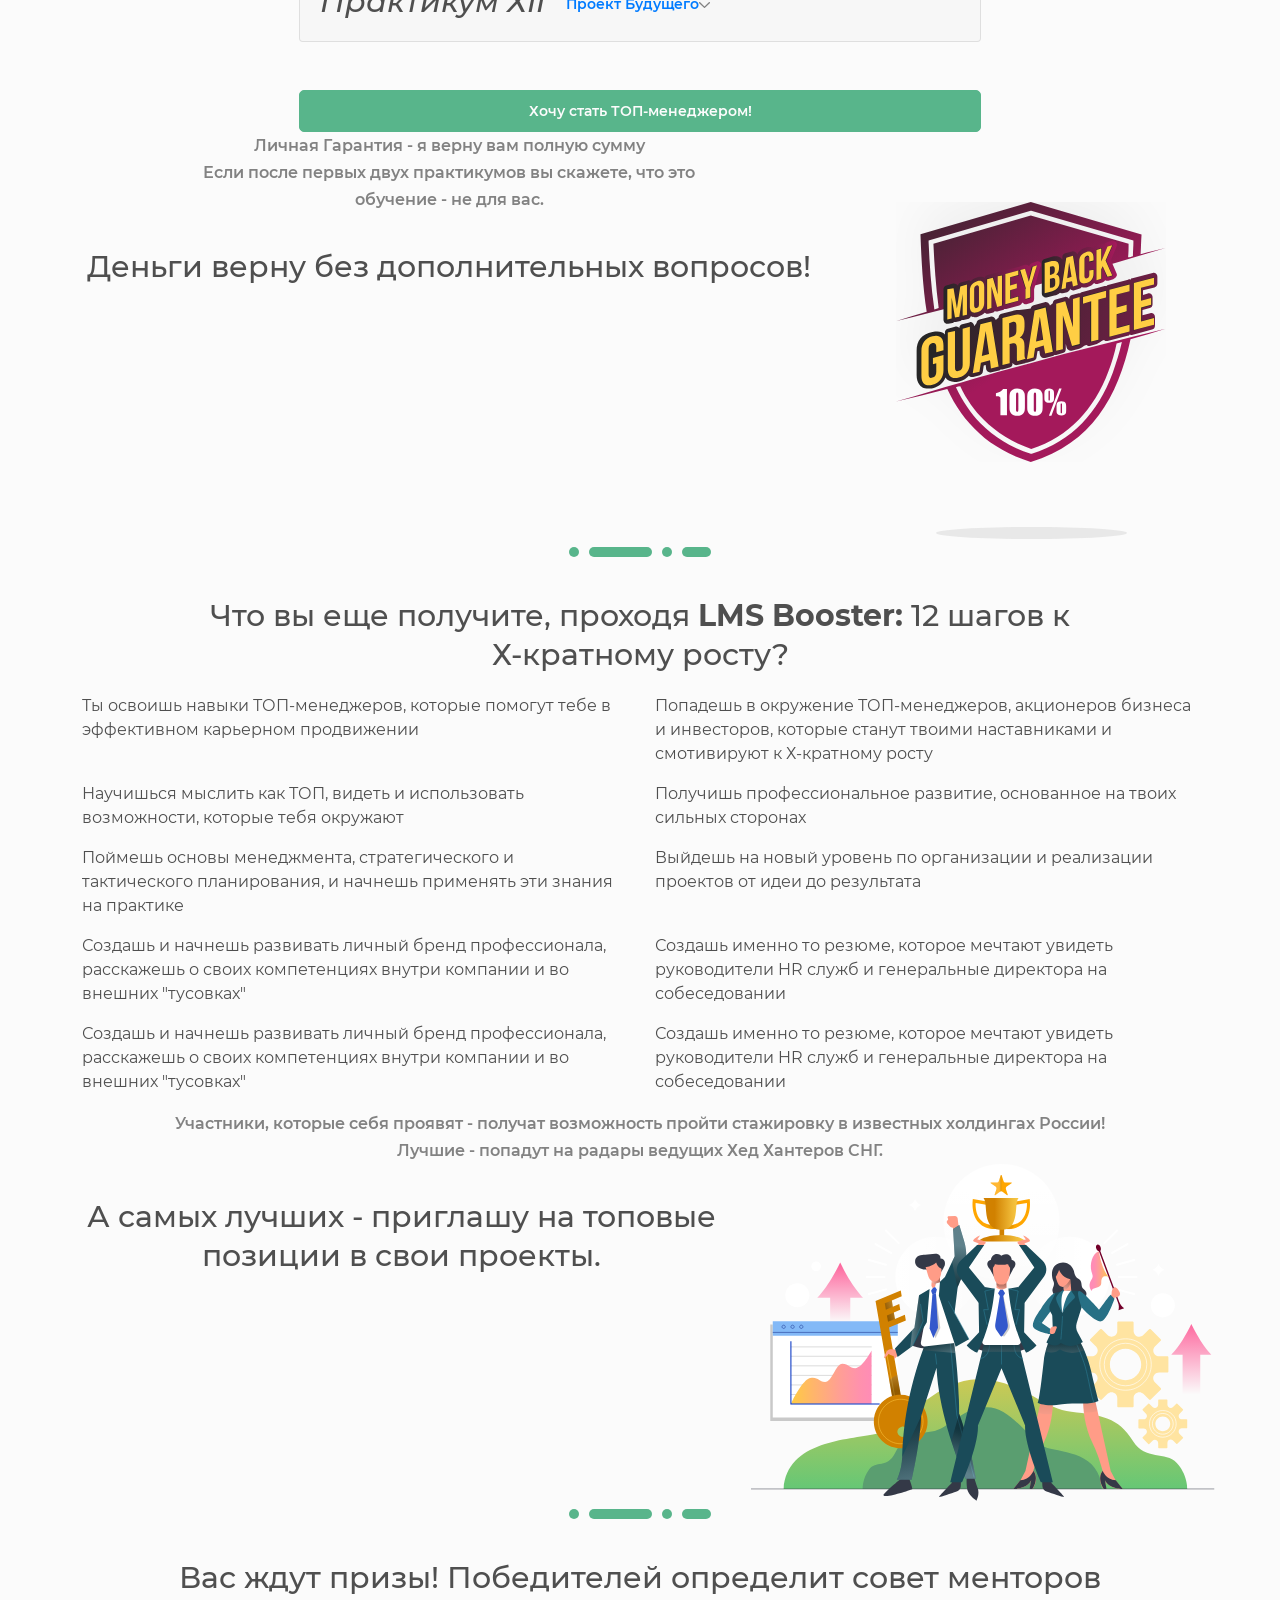
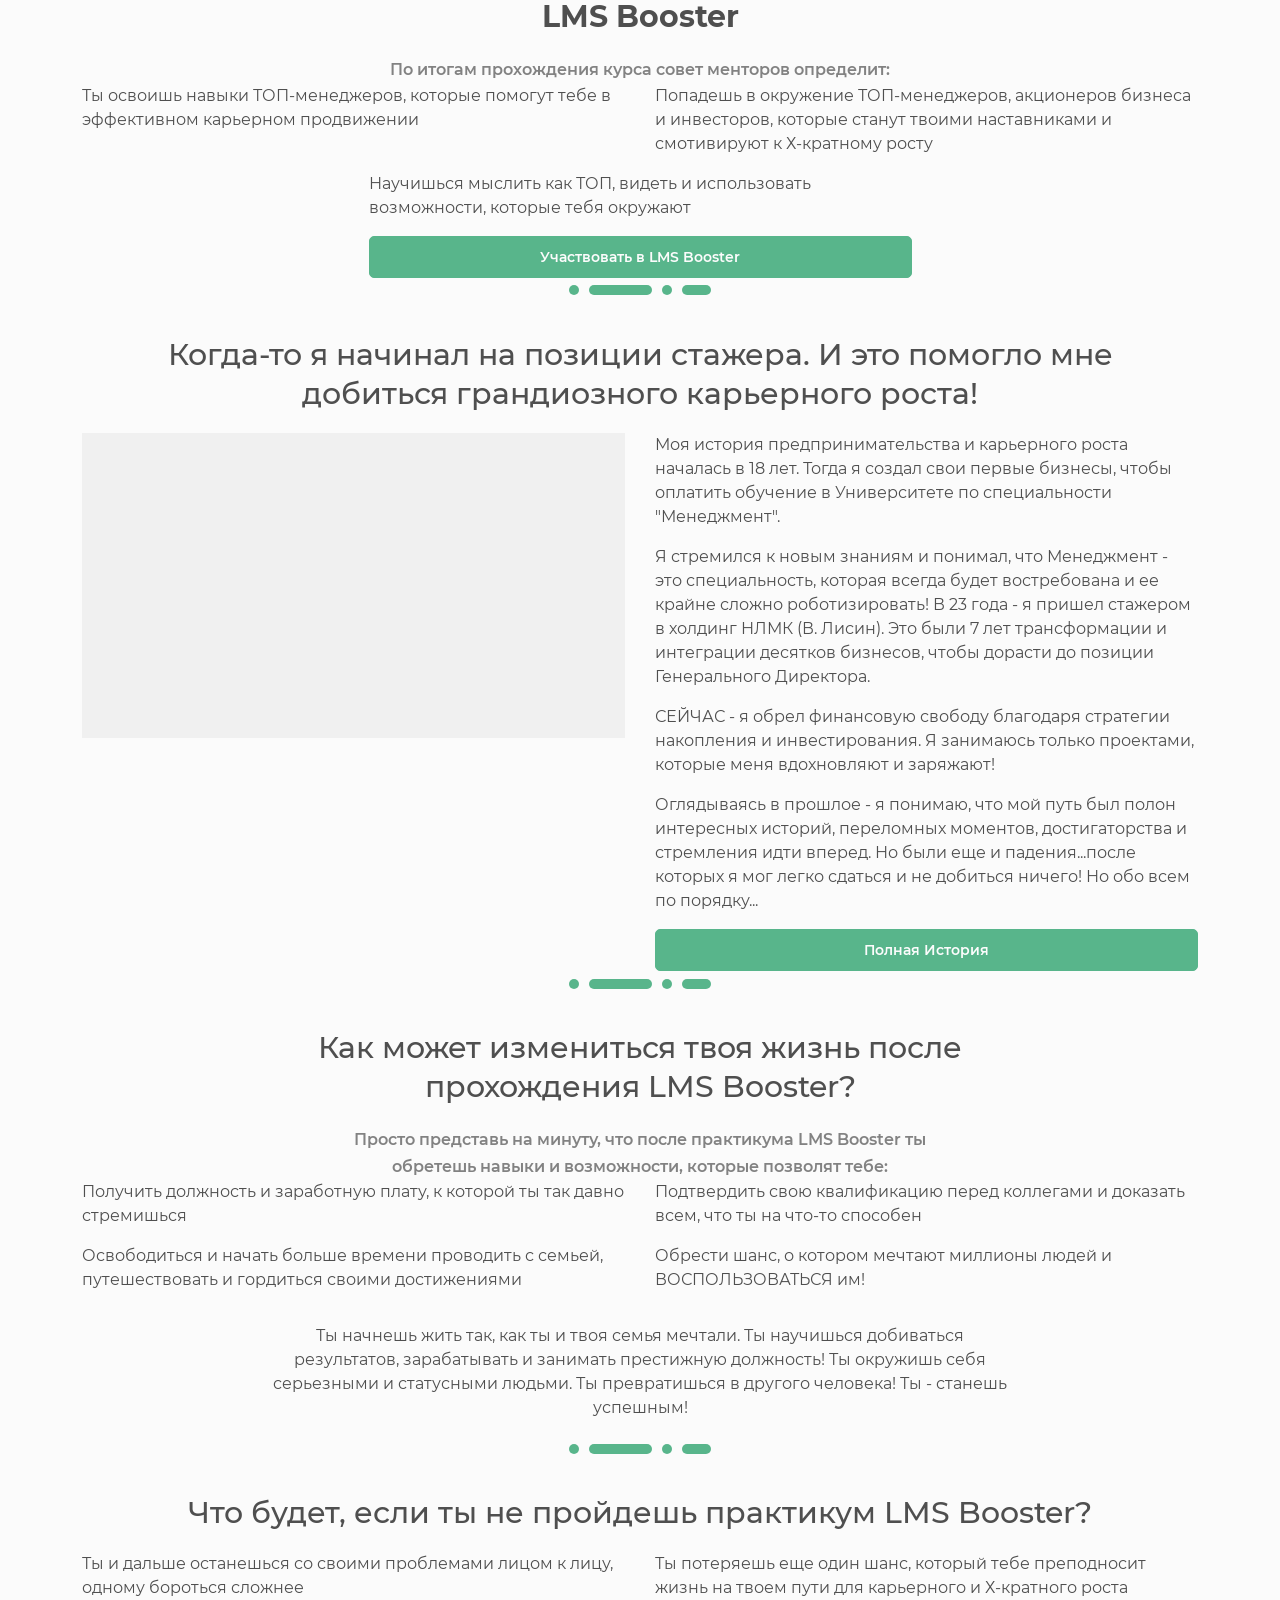
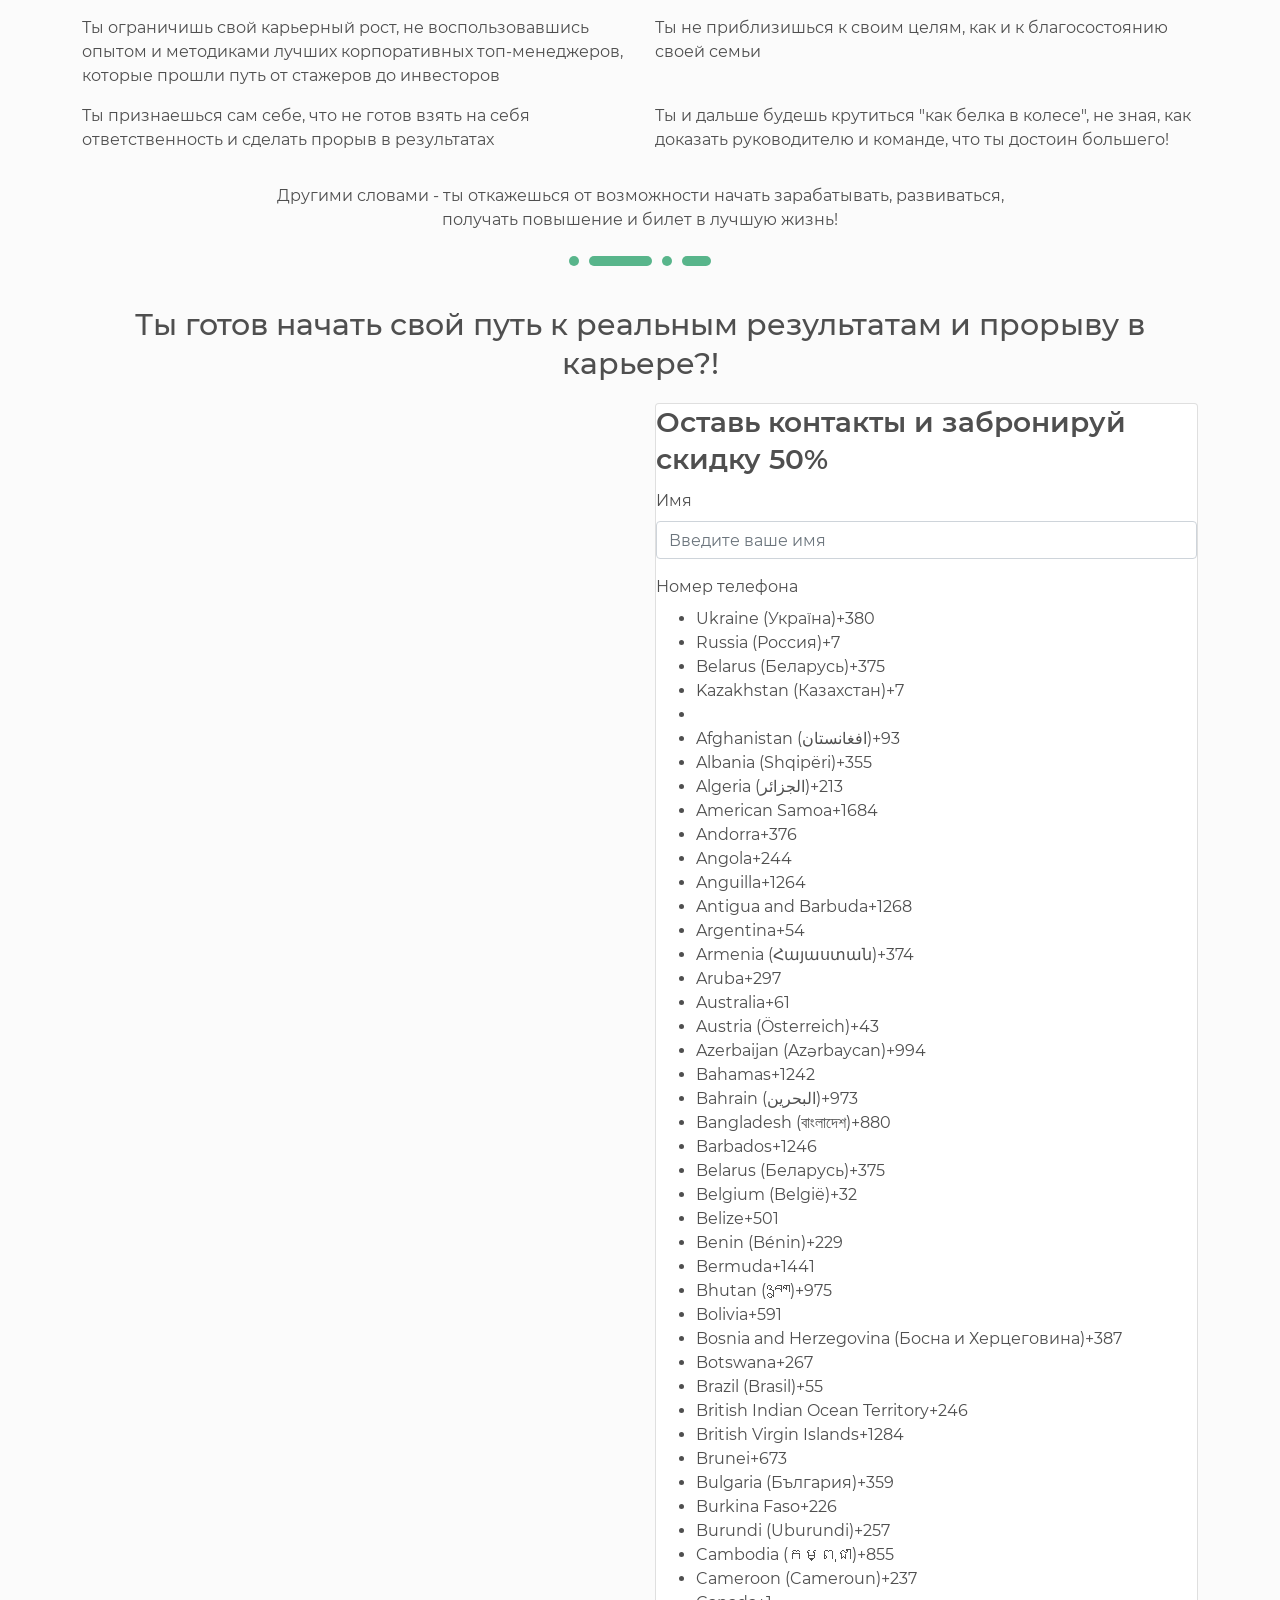
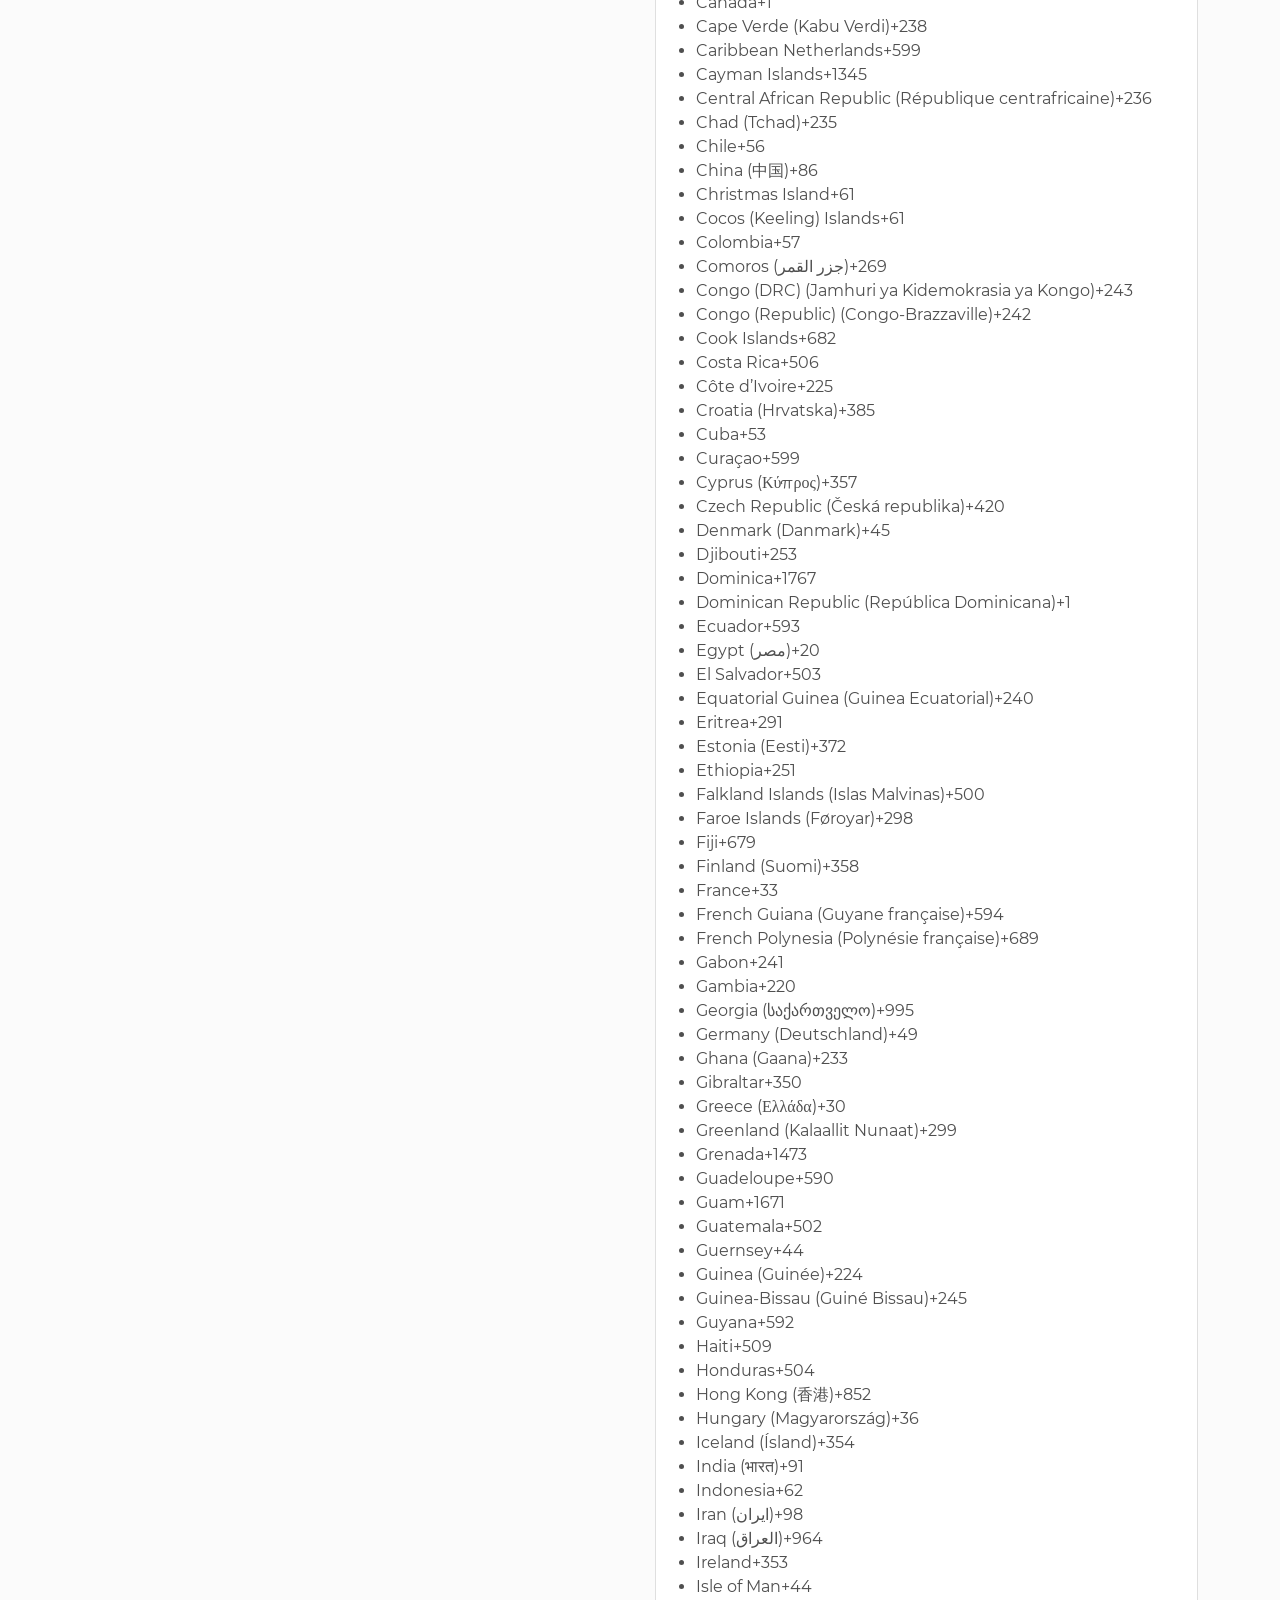
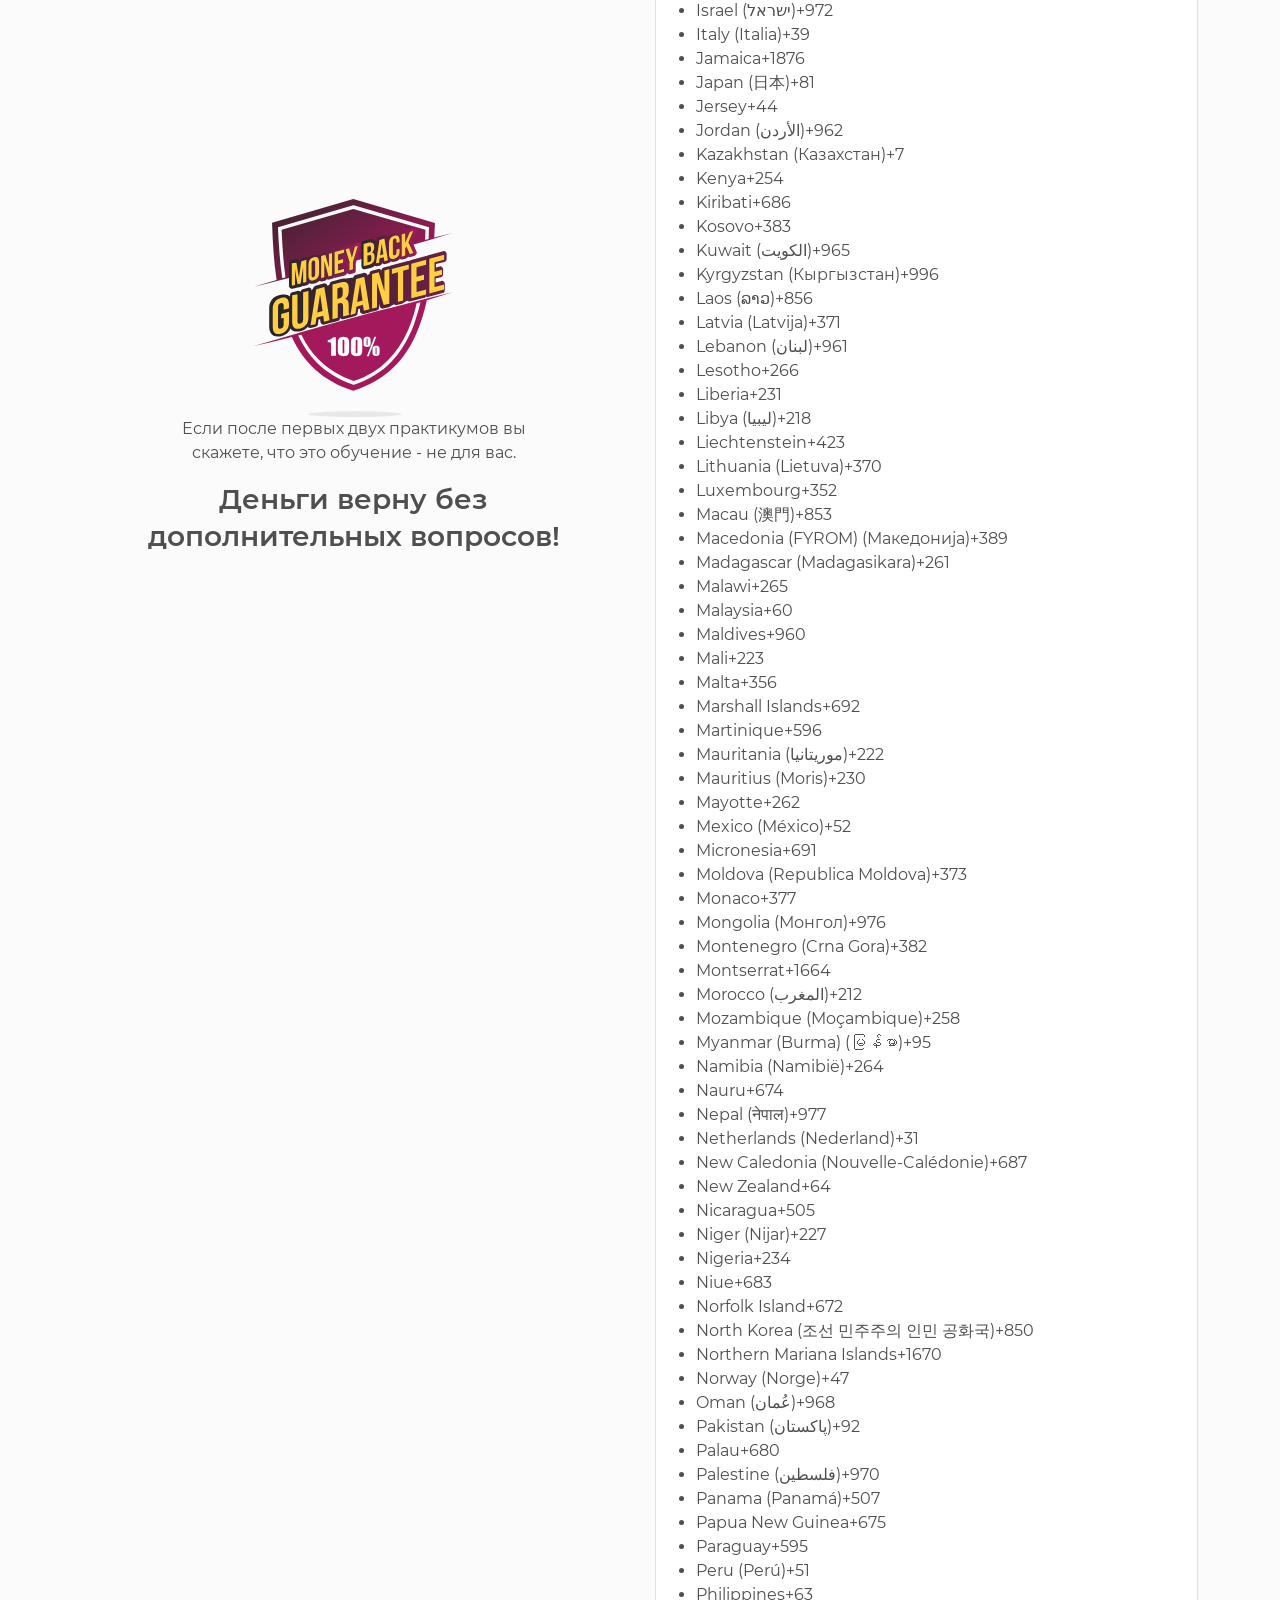
==== commit 07c17374: "continue pravki" ====
--- a/earlybirds/index.html
+++ b/earlybirds/index.html
@@ -482,33 +482,32 @@
             </div>
             <div class="sleder_wrapp row">
                 <span class="arrow-prev">
-                    <svg width="15" height="28" viewBox="0 0 15 28" fill="none" xmlns="http://www.w3.org/2000/svg">
-                        <path
-                            d="M14.0532 27.2416C14.4224 26.8724 14.4224 26.2724 14.0532 25.9032L2.26144 14.1346L14.0532 2.34284C14.4224 1.97363 14.4224 1.37366 14.0532 1.00445C13.684 0.635236 13.084 0.635236 12.7148 1.00445L0.276925 13.4423C0.0923196 13.6269 1.54154e-05 13.8577 1.54184e-05 14.1115C1.54211e-05 14.3423 0.0923197 14.5961 0.276925 14.7807L12.7148 27.2185C13.084 27.6108 13.684 27.6108 14.0532 27.2416Z"
-                            fill="#BDBDBD" />
-                    </svg>
-                </span>
+                        <svg width="15" height="28" viewBox="0 0 15 28" fill="none" xmlns="http://www.w3.org/2000/svg">
+                            <path
+                                d="M14.0532 27.2416C14.4224 26.8724 14.4224 26.2724 14.0532 25.9032L2.26144 14.1346L14.0532 2.34284C14.4224 1.97363 14.4224 1.37366 14.0532 1.00445C13.684 0.635236 13.084 0.635236 12.7148 1.00445L0.276925 13.4423C0.0923196 13.6269 1.54154e-05 13.8577 1.54184e-05 14.1115C1.54211e-05 14.3423 0.0923197 14.5961 0.276925 14.7807L12.7148 27.2185C13.084 27.6108 13.684 27.6108 14.0532 27.2416Z"
+                                fill="#BDBDBD" />
+                        </svg>
+                    </span>
                 <span class="arrow-next">
-                    <svg width="15" height="28" viewBox="0 0 15 28" fill="none" xmlns="http://www.w3.org/2000/svg">
-                        <path
-                            d="M14.0532 27.2416C14.4224 26.8724 14.4224 26.2724 14.0532 25.9032L2.26144 14.1346L14.0532 2.34284C14.4224 1.97363 14.4224 1.37366 14.0532 1.00445C13.684 0.635236 13.084 0.635236 12.7148 1.00445L0.276925 13.4423C0.0923196 13.6269 1.54154e-05 13.8577 1.54184e-05 14.1115C1.54211e-05 14.3423 0.0923197 14.5961 0.276925 14.7807L12.7148 27.2185C13.084 27.6108 13.684 27.6108 14.0532 27.2416Z"
-                            fill="#BDBDBD" />
-                    </svg>
-                </span>
+                        <svg width="15" height="28" viewBox="0 0 15 28" fill="none" xmlns="http://www.w3.org/2000/svg">
+                            <path
+                                d="M14.0532 27.2416C14.4224 26.8724 14.4224 26.2724 14.0532 25.9032L2.26144 14.1346L14.0532 2.34284C14.4224 1.97363 14.4224 1.37366 14.0532 1.00445C13.684 0.635236 13.084 0.635236 12.7148 1.00445L0.276925 13.4423C0.0923196 13.6269 1.54154e-05 13.8577 1.54184e-05 14.1115C1.54211e-05 14.3423 0.0923197 14.5961 0.276925 14.7807L12.7148 27.2185C13.084 27.6108 13.684 27.6108 14.0532 27.2416Z"
+                                fill="#BDBDBD" />
+                        </svg>
+                    </span>
                 <div class="sliderAuthors authors">
                     <div class="col-12 py-5 px-4">
                         <div class="card">
                             <div class="row align-items-center">
                                 <div class="col-md-5">
                                     <div class="card_profile">
-                                        <div class="icon" style="background-image: url('../img/lms_booster/evgen.jpg');"></div>
-                                        <h3>Евгений Маташ</h3>
-                                        <p>Менеджер по работе с партнерами</p>
+                                        <div class="icon" style="background-image: url('../img/lms_booster/kiril.png');"></div>
+                                        <h3>Кирилл Соловьев</h3>
                                     </div>
                                 </div>
                                 <div class="col-md-7">
-                                    <div class="embed-responsive embed-responsive-16by9">
-                                        <iframe src="https://www.youtube.com/embed/Axr8yKMLYr4" frameborder="0" allow="accelerometer; autoplay; encrypted-media; gyroscope; picture-in-picture" allowfullscreen></iframe>
+                                    <div class="embed-responsive embed-responsive-16by9 js-iframe_swiping active">
+                                        <iframe src="https://www.youtube.com/embed/KDh31CRex6c" frameborder="0" allow="accelerometer; autoplay; encrypted-media; gyroscope; picture-in-picture" allowfullscreen></iframe>
                                     </div>
                                 </div>
                             </div>
@@ -520,14 +519,13 @@
                             <div class="row align-items-center">
                                 <div class="col-md-5">
                                     <div class="card_profile">
-                                        <div class="icon" style="background-image: url('../img/sec_success_stories/evgen.jpg');"></div>
-                                        <h3>Евгений Маташ</h3>
-                                        <p>Менеджер по работе с партнерами</p>
+                                        <div class="icon" style="background-image: url('../img/lms_booster/new_york.png');"></div>
+                                        <h3>Отзыв из Нью-Йорка</h3>
                                     </div>
                                 </div>
                                 <div class="col-md-7">
-                                    <div class="embed-responsive embed-responsive-16by9">
-                                        <iframe src="https://www.youtube.com/embed/Axr8yKMLYr4" frameborder="0" allow="accelerometer; autoplay; encrypted-media; gyroscope; picture-in-picture" allowfullscreen></iframe>
+                                    <div class="embed-responsive embed-responsive-16by9 js-iframe_swiping active">
+                                        <iframe src="https://www.youtube.com/embed/nxnUsNg-8t8" frameborder="0" allow="accelerometer; autoplay; encrypted-media; gyroscope; picture-in-picture" allowfullscreen></iframe>
                                     </div>
                                 </div>
                             </div>
@@ -539,24 +537,42 @@
                             <div class="row align-items-center">
                                 <div class="col-md-5">
                                     <div class="card_profile">
-                                        <div class="icon" style="background-image: url('../img/sec_success_stories/evgen.jpg');"></div>
-                                        <h3>Евгений Маташ</h3>
-                                        <p>Менеджер по работе с партнерами</p>
+                                        <div class="icon" style="background-image: url('../img/lms_booster/andrey.png');"></div>
+                                        <h3>Андрей Чарынцев</h3>
                                     </div>
                                 </div>
                                 <div class="col-md-7">
-                                    <div class="embed-responsive embed-responsive-16by9">
-                                        <iframe src="https://www.youtube.com/embed/Axr8yKMLYr4" frameborder="0" allow="accelerometer; autoplay; encrypted-media; gyroscope; picture-in-picture" allowfullscreen></iframe>
+                                    <div class="embed-responsive embed-responsive-16by9 js-iframe_swiping active">
+                                        <iframe src="https://www.youtube.com/embed/J7mdrSHPnm4" frameborder="0" allow="accelerometer; autoplay; encrypted-media; gyroscope; picture-in-picture" allowfullscreen></iframe>
                                     </div>
                                 </div>
                             </div>
                         </div>
                     </div>
+
+                    <div class="col-12 py-5 px-4">
+                        <div class="card">
+                            <div class="row align-items-center">
+                                <div class="col-md-5">
+                                    <div class="card_profile">
+                                        <div class="icon" style="background-image:  lms_booster/roman.png');"></div>
+                                        <h3>Роман Морковин</h3>
+                                    </div>
+                                </div>
+                                <div class="col-md-7">
+                                    <div class="embed-responsive embed-responsive-16by9 js-iframe_swiping active">
+                                        <iframe src="https://www.youtube.com/embed/hXggM2PjHhY" frameborder="0" allow="accelerometer; autoplay; encrypted-media; gyroscope; picture-in-picture" allowfullscreen></iframe>
+                                    </div>
+                                </div>
+                            </div>
+                        </div>
+                    </div>
                 </div>
             </div>
         </div>
     </section>
     <!-- / sec_video_review -->
+
 
     <!-- sec_programm -->
     <section id="course_programm" class="sec sec_programm bg-green">
@@ -573,151 +589,301 @@
                     <div class="card">
                         <div class="card-header" id="headingOne">
                             <h2>
-                                <i>Практикум I</i>
-                                <button class="btn btn-link" type="button" data-toggle="collapse"
-                                    data-target="#collapse_1" aria-expanded="true" aria-controls="collapse_1">
-                                    <span>Как правильно поставить цель и составить план ее достижения?</span><img
-                                        src="../img/icons/accordion-arrow.svg" alt="">
-                                </button>
-                            </h2>
-                        </div>
-
-                        <div id="collapse_1" class="collapse show" aria-labelledby="headingOne" data-parent="#accordion">
-                            <div class="card-body">
-                                Anim pariatur cliche reprehenderit, enim eiusmod high life accusamus terry richardson ad
-                                squid. 3 wolf moon officia aute, non cupidatat skateboard dolor brunch. Food truck
-                                quinoa nesciunt laborum eiusmod. Brunch 3 wolf
-                                moon tempor, sunt aliqua put a bird on it squid single-origin coffee nulla assumenda
-                                shoreditch et. Nihil anim keffiyeh helvetica, craft beer labore wes anderson cred
-                                nesciunt sapiente ea proident. Ad vegan excepteur
-                                butcher vice lomo. Leggings occaecat craft beer farm-to-table, raw denim aesthetic synth
-                                nesciunt you probably haven't heard of them accusamus labore sustainable VHS.
-                            </div>
-                        </div>
+                                    <i>Практикум I</i>
+                                    <button class="btn btn-link" type="button" data-toggle="collapse"
+                                        data-target="#collapse_1" aria-expanded="true" aria-controls="collapse_1">
+                                        <span>Цель и План ее достижения</span><img
+                                            src="../img/icons/accordion-arrow.svg" alt="">
+                                    </button>
+                                </h2>
+                        </div>
+
+                        <!-- <div id="collapse_1" class="collapse show" aria-labelledby="headingOne" data-parent="#accordion">
+                                <div class="card-body">
+                                    Anim pariatur cliche reprehenderit, enim eiusmod high life accusamus terry richardson ad
+                                    squid. 3 wolf moon officia aute, non cupidatat skateboard dolor brunch. Food truck
+                                    quinoa nesciunt laborum eiusmod. Brunch 3 wolf
+                                    moon tempor, sunt aliqua put a bird on it squid single-origin coffee nulla assumenda
+                                    shoreditch et. Nihil anim keffiyeh helvetica, craft beer labore wes anderson cred
+                                    nesciunt sapiente ea proident. Ad vegan excepteur
+                                    butcher vice lomo. Leggings occaecat craft beer farm-to-table, raw denim aesthetic synth
+                                    nesciunt you probably haven't heard of them accusamus labore sustainable VHS.
+                                </div>
+                            </div> -->
                     </div>
                     <div class="card">
                         <div class="card-header" id="headingOne">
                             <h2>
-                                <i>Практикум II</i>
-                                <button class="btn btn-link" type="button" data-toggle="collapse"
-                                    data-target="#collapse_2" aria-expanded="true" aria-controls="collapse_2">
-                                    <span>Менеджмент Х-кратного роста</span><img src="../img/icons/accordion-arrow.svg"
-                                        alt="">
-                                </button>
-                            </h2>
-                        </div>
-
-                        <div id="collapse_2" class="collapse" aria-labelledby="headingOne" data-parent="#accordion">
-                            <div class="card-body">
-                                Anim pariatur cliche reprehenderit, enim eiusmod high life accusamus terry richardson ad
-                                squid. 3 wolf moon officia aute, non cupidatat skateboard dolor brunch. Food truck
-                                quinoa nesciunt laborum eiusmod. Brunch 3 wolf
-                                moon tempor, sunt aliqua put a bird on it squid single-origin coffee nulla assumenda
-                                shoreditch et. Nihil anim keffiyeh helvetica, craft beer labore wes anderson cred
-                                nesciunt sapiente ea proident. Ad vegan excepteur
-                                butcher vice lomo. Leggings occaecat craft beer farm-to-table, raw denim aesthetic synth
-                                nesciunt you probably haven't heard of them accusamus labore sustainable VHS.
-                            </div>
-                        </div>
+                                    <i>Практикум II</i>
+                                    <button class="btn btn-link" type="button" data-toggle="collapse"
+                                        data-target="#collapse_2" aria-expanded="true" aria-controls="collapse_2">
+                                        <span>Менеджмент Х-кратного роста</span><img src="../img/icons/accordion-arrow.svg"
+                                            alt="">
+                                    </button>
+                                </h2>
+                        </div>
+
+                        <!-- <div id="collapse_2" class="collapse" aria-labelledby="headingOne" data-parent="#accordion">
+                                <div class="card-body">
+                                    Anim pariatur cliche reprehenderit, enim eiusmod high life accusamus terry richardson ad
+                                    squid. 3 wolf moon officia aute, non cupidatat skateboard dolor brunch. Food truck
+                                    quinoa nesciunt laborum eiusmod. Brunch 3 wolf
+                                    moon tempor, sunt aliqua put a bird on it squid single-origin coffee nulla assumenda
+                                    shoreditch et. Nihil anim keffiyeh helvetica, craft beer labore wes anderson cred
+                                    nesciunt sapiente ea proident. Ad vegan excepteur
+                                    butcher vice lomo. Leggings occaecat craft beer farm-to-table, raw denim aesthetic synth
+                                    nesciunt you probably haven't heard of them accusamus labore sustainable VHS.
+                                </div>
+                            </div> -->
                     </div>
                     <div class="card">
                         <div class="card-header" id="headingOne">
                             <h2>
-                                <i>Практикум III</i>
-                                <button class="btn btn-link" type="button" data-toggle="collapse"
-                                    data-target="#collapse_3" aria-expanded="true" aria-controls="collapse_3">
-                                    <span>Челлендж: узнай свои слабые и сильные стороны</span><img
-                                        src="../img/icons/accordion-arrow.svg" alt="">
-                                </button>
-                            </h2>
-                        </div>
-
-                        <div id="collapse_3" class="collapse" aria-labelledby="headingOne" data-parent="#accordion">
-                            <div class="card-body">
-                                Anim pariatur cliche reprehenderit, enim eiusmod high life accusamus terry richardson ad
-                                squid. 3 wolf moon officia aute, non cupidatat skateboard dolor brunch. Food truck
-                                quinoa nesciunt laborum eiusmod. Brunch 3 wolf
-                                moon tempor, sunt aliqua put a bird on it squid single-origin coffee nulla assumenda
-                                shoreditch et. Nihil anim keffiyeh helvetica, craft beer labore wes anderson cred
-                                nesciunt sapiente ea proident. Ad vegan excepteur
-                                butcher vice lomo. Leggings occaecat craft beer farm-to-table, raw denim aesthetic synth
-                                nesciunt you probably haven't heard of them accusamus labore sustainable VHS.
-                            </div>
-                        </div>
+                                    <i>Практикум III</i>
+                                    <button class="btn btn-link" type="button" data-toggle="collapse"
+                                        data-target="#collapse_3" aria-expanded="true" aria-controls="collapse_3">
+                                        <span>Челлендж: узнай свои слабые и сильные стороны</span><img
+                                            src="../img/icons/accordion-arrow.svg" alt="">
+                                    </button>
+                                </h2>
+                        </div>
+
+                        <!-- <div id="collapse_3" class="collapse" aria-labelledby="headingOne" data-parent="#accordion">
+                                <div class="card-body">
+                                    Anim pariatur cliche reprehenderit, enim eiusmod high life accusamus terry richardson ad
+                                    squid. 3 wolf moon officia aute, non cupidatat skateboard dolor brunch. Food truck
+                                    quinoa nesciunt laborum eiusmod. Brunch 3 wolf
+                                    moon tempor, sunt aliqua put a bird on it squid single-origin coffee nulla assumenda
+                                    shoreditch et. Nihil anim keffiyeh helvetica, craft beer labore wes anderson cred
+                                    nesciunt sapiente ea proident. Ad vegan excepteur
+                                    butcher vice lomo. Leggings occaecat craft beer farm-to-table, raw denim aesthetic synth
+                                    nesciunt you probably haven't heard of them accusamus labore sustainable VHS.
+                                </div>
+                            </div> -->
                     </div>
                     <div class="card">
                         <div class="card-header" id="headingOne">
                             <h2>
-                                <i>Практикум IV</i>
-                                <button class="btn btn-link" type="button" data-toggle="collapse"
-                                    data-target="#collapse_4" aria-expanded="true" aria-controls="collapse_4">
-                                    <span>Позитивная Трансформация</span><img src="../img/icons/accordion-arrow.svg" alt="">
-                                </button>
-                            </h2>
-                        </div>
-
-                        <div id="collapse_4" class="collapse" aria-labelledby="headingOne" data-parent="#accordion">
-                            <div class="card-body">
-                                Anim pariatur cliche reprehenderit, enim eiusmod high life accusamus terry richardson ad
-                                squid. 3 wolf moon officia aute, non cupidatat skateboard dolor brunch. Food truck
-                                quinoa nesciunt laborum eiusmod. Brunch 3 wolf
-                                moon tempor, sunt aliqua put a bird on it squid single-origin coffee nulla assumenda
-                                shoreditch et. Nihil anim keffiyeh helvetica, craft beer labore wes anderson cred
-                                nesciunt sapiente ea proident. Ad vegan excepteur
-                                butcher vice lomo. Leggings occaecat craft beer farm-to-table, raw denim aesthetic synth
-                                nesciunt you probably haven't heard of them accusamus labore sustainable VHS.
-                            </div>
-                        </div>
+                                    <i>Практикум IV</i>
+                                    <button class="btn btn-link" type="button" data-toggle="collapse"
+                                        data-target="#collapse_4" aria-expanded="true" aria-controls="collapse_4">
+                                        <span>Позитивная Трансформация</span><img src="../img/icons/accordion-arrow.svg" alt="">
+                                    </button>
+                                </h2>
+                        </div>
+
+                        <!-- <div id="collapse_4" class="collapse" aria-labelledby="headingOne" data-parent="#accordion">
+                                <div class="card-body">
+                                    Anim pariatur cliche reprehenderit, enim eiusmod high life accusamus terry richardson ad
+                                    squid. 3 wolf moon officia aute, non cupidatat skateboard dolor brunch. Food truck
+                                    quinoa nesciunt laborum eiusmod. Brunch 3 wolf
+                                    moon tempor, sunt aliqua put a bird on it squid single-origin coffee nulla assumenda
+                                    shoreditch et. Nihil anim keffiyeh helvetica, craft beer labore wes anderson cred
+                                    nesciunt sapiente ea proident. Ad vegan excepteur
+                                    butcher vice lomo. Leggings occaecat craft beer farm-to-table, raw denim aesthetic synth
+                                    nesciunt you probably haven't heard of them accusamus labore sustainable VHS.
+                                </div>
+                            </div> -->
                     </div>
                     <div class="card">
                         <div class="card-header" id="headingOne">
                             <h2>
-                                <i>Практикум V</i>
-                                <button class="btn btn-link" type="button" data-toggle="collapse"
-                                    data-target="#collapse_5" aria-expanded="true" aria-controls="collapse_5">
-                                    <span>Глубинная мотивация для Х-кратного роста</span><img
-                                        src="../img/icons/accordion-arrow.svg" alt="">
-                                </button>
-                            </h2>
-                        </div>
-
-                        <div id="collapse_5" class="collapse" aria-labelledby="headingOne" data-parent="#accordion">
-                            <div class="card-body">
-                                Anim pariatur cliche reprehenderit, enim eiusmod high life accusamus terry richardson ad
-                                squid. 3 wolf moon officia aute, non cupidatat skateboard dolor brunch. Food truck
-                                quinoa nesciunt laborum eiusmod. Brunch 3 wolf
-                                moon tempor, sunt aliqua put a bird on it squid single-origin coffee nulla assumenda
-                                shoreditch et. Nihil anim keffiyeh helvetica, craft beer labore wes anderson cred
-                                nesciunt sapiente ea proident. Ad vegan excepteur
-                                butcher vice lomo. Leggings occaecat craft beer farm-to-table, raw denim aesthetic synth
-                                nesciunt you probably haven't heard of them accusamus labore sustainable VHS.
-                            </div>
-                        </div>
+                                    <i>Практикум V</i>
+                                    <button class="btn btn-link" type="button" data-toggle="collapse"
+                                        data-target="#collapse_5" aria-expanded="true" aria-controls="collapse_5">
+                                        <span>Глубинная мотивация для Х-кратного роста</span><img
+                                            src="../img/icons/accordion-arrow.svg" alt="">
+                                    </button>
+                                </h2>
+                        </div>
+
+                        <!-- <div id="collapse_5" class="collapse" aria-labelledby="headingOne" data-parent="#accordion">
+                                <div class="card-body">
+                                    Anim pariatur cliche reprehenderit, enim eiusmod high life accusamus terry richardson ad
+                                    squid. 3 wolf moon officia aute, non cupidatat skateboard dolor brunch. Food truck
+                                    quinoa nesciunt laborum eiusmod. Brunch 3 wolf
+                                    moon tempor, sunt aliqua put a bird on it squid single-origin coffee nulla assumenda
+                                    shoreditch et. Nihil anim keffiyeh helvetica, craft beer labore wes anderson cred
+                                    nesciunt sapiente ea proident. Ad vegan excepteur
+                                    butcher vice lomo. Leggings occaecat craft beer farm-to-table, raw denim aesthetic synth
+                                    nesciunt you probably haven't heard of them accusamus labore sustainable VHS.
+                                </div>
+                            </div> -->
                     </div>
                     <div class="card">
                         <div class="card-header" id="headingOne">
                             <h2>
-                                <i>Практикум VI</i>
-                                <button class="btn btn-link" type="button" data-toggle="collapse"
-                                    data-target="#collapse_6" aria-expanded="true" aria-controls="collapse_6">
-                                    <span>Как прокачать эмоциональный интеллект в бизнесе и карьере?</span><img
+                                    <i>Практикум VI</i>
+                                    <button class="btn btn-link" type="button" data-toggle="collapse"
+                                        data-target="#collapse_6" aria-expanded="true" aria-controls="collapse_6">
+                                        <span>Эмоциональный интеллект в бизнесе и карьере</span><img
+                                            src="../img/icons/accordion-arrow.svg" alt="">
+                                    </button>
+                                </h2>
+                        </div>
+
+                        <!-- <div id="collapse_6" class="collapse" aria-labelledby="headingOne" data-parent="#accordion">
+                                <div class="card-body">
+                                    Anim pariatur cliche reprehenderit, enim eiusmod high life accusamus terry richardson ad
+                                    squid. 3 wolf moon officia aute, non cupidatat skateboard dolor brunch. Food truck
+                                    quinoa nesciunt laborum eiusmod. Brunch 3 wolf
+                                    moon tempor, sunt aliqua put a bird on it squid single-origin coffee nulla assumenda
+                                    shoreditch et. Nihil anim keffiyeh helvetica, craft beer labore wes anderson cred
+                                    nesciunt sapiente ea proident. Ad vegan excepteur
+                                    butcher vice lomo. Leggings occaecat craft beer farm-to-table, raw denim aesthetic synth
+                                    nesciunt you probably haven't heard of them accusamus labore sustainable VHS.
+                                </div>
+                            </div> -->
+                    </div>
+                    <div class="card">
+                        <div class="card-header" id="headingOne">
+                            <h2>
+                                    <i>Практикум VII</i>
+                                    <button class="btn btn-link" type="button" data-toggle="collapse"
+                                        data-target="#collapse_7" aria-expanded="true" aria-controls="collapse_7">
+                                        <span>Новый Уровень </span><img
+                                            src="../img/icons/accordion-arrow.svg" alt="">
+                                    </button>
+                                </h2>
+                        </div>
+
+                        <!-- <div id="collapse_7" class="collapse" aria-labelledby="headingOne" data-parent="#accordion">
+                                <div class="card-body">
+                                    Anim pariatur cliche reprehenderit, enim eiusmod high life accusamus terry richardson ad
+                                    squid. 3 wolf moon officia aute, non cupidatat skateboard dolor brunch. Food truck
+                                    quinoa nesciunt laborum eiusmod. Brunch 3 wolf
+                                    moon tempor, sunt aliqua put a bird on it squid single-origin coffee nulla assumenda
+                                    shoreditch et. Nihil anim keffiyeh helvetica, craft beer labore wes anderson cred
+                                    nesciunt sapiente ea proident. Ad vegan excepteur
+                                    butcher vice lomo. Leggings occaecat craft beer farm-to-table, raw denim aesthetic synth
+                                    nesciunt you probably haven't heard of them accusamus labore sustainable VHS.
+                                </div>
+                            </div> -->
+                    </div>
+                    <div class="card">
+                        <div class="card-header" id="headingOne">
+                            <h2>
+                                    <i>Практикум VIII</i>
+                                    <button class="btn btn-link" type="button" data-toggle="collapse"
+                                        data-target="#collapse_8" aria-expanded="true" aria-controls="collapse_8">
+                                        <span>Эффективность лидера</span><img
+                                            src="../img/icons/accordion-arrow.svg" alt="">
+                                    </button>
+                                </h2>
+                        </div>
+
+                        <!-- <div id="collapse_8" class="collapse" aria-labelledby="headingOne" data-parent="#accordion">
+                                <div class="card-body">
+                                    Anim pariatur cliche reprehenderit, enim eiusmod high life accusamus terry richardson ad
+                                    squid. 3 wolf moon officia aute, non cupidatat skateboard dolor brunch. Food truck
+                                    quinoa nesciunt laborum eiusmod. Brunch 3 wolf
+                                    moon tempor, sunt aliqua put a bird on it squid single-origin coffee nulla assumenda
+                                    shoreditch et. Nihil anim keffiyeh helvetica, craft beer labore wes anderson cred
+                                    nesciunt sapiente ea proident. Ad vegan excepteur
+                                    butcher vice lomo. Leggings occaecat craft beer farm-to-table, raw denim aesthetic synth
+                                    nesciunt you probably haven't heard of them accusamus labore sustainable VHS.
+                                </div>
+                            </div> -->
+                    </div>
+                    <div class="card">
+                        <div class="card-header" id="headingOne">
+                            <h2>
+                                    <i>Практикум IХ</i>
+                                    <button class="btn btn-link" type="button" data-toggle="collapse"
+                                        data-target="#collapse_9" aria-expanded="true" aria-controls="collapse_9">
+                                        <span>Власть и Подчинение</span><img
+                                            src="../img/icons/accordion-arrow.svg" alt="">
+                                    </button>
+                                </h2>
+                        </div>
+
+                        <!-- <div id="collapse_9" class="collapse" aria-labelledby="headingOne" data-parent="#accordion">
+                                <div class="card-body">
+                                    Anim pariatur cliche reprehenderit, enim eiusmod high life accusamus terry richardson ad
+                                    squid. 3 wolf moon officia aute, non cupidatat skateboard dolor brunch. Food truck
+                                    quinoa nesciunt laborum eiusmod. Brunch 3 wolf
+                                    moon tempor, sunt aliqua put a bird on it squid single-origin coffee nulla assumenda
+                                    shoreditch et. Nihil anim keffiyeh helvetica, craft beer labore wes anderson cred
+                                    nesciunt sapiente ea proident. Ad vegan excepteur
+                                    butcher vice lomo. Leggings occaecat craft beer farm-to-table, raw denim aesthetic synth
+                                    nesciunt you probably haven't heard of them accusamus labore sustainable VHS.
+                                </div>
+                            </div> -->
+                    </div>
+                    <div class="card">
+                        <div class="card-header" id="headingOne">
+                            <h2>
+                                    <i>Практикум Х</i>
+                                    <button class="btn btn-link" type="button" data-toggle="collapse"
+                                        data-target="#collapse_10" aria-expanded="true" aria-controls="collapse_10">
+                                        <span>Личный Бренд</span><img
+                                            src="../img/icons/accordion-arrow.svg" alt="">
+                                    </button>
+                                </h2>
+                        </div>
+
+                        <!-- <div id="collapse_10" class="collapse" aria-labelledby="headingOne" data-parent="#accordion">
+                                <div class="card-body">
+                                    Anim pariatur cliche reprehenderit, enim eiusmod high life accusamus terry richardson ad
+                                    squid. 3 wolf moon officia aute, non cupidatat skateboard dolor brunch. Food truck
+                                    quinoa nesciunt laborum eiusmod. Brunch 3 wolf
+                                    moon tempor, sunt aliqua put a bird on it squid single-origin coffee nulla assumenda
+                                    shoreditch et. Nihil anim keffiyeh helvetica, craft beer labore wes anderson cred
+                                    nesciunt sapiente ea proident. Ad vegan excepteur
+                                    butcher vice lomo. Leggings occaecat craft beer farm-to-table, raw denim aesthetic synth
+                                    nesciunt you probably haven't heard of them accusamus labore sustainable VHS.
+                                </div>
+                            </div> -->
+                    </div>
+                    <div class="card">
+                        <div class="card-header" id="headingOne">
+                            <h2>
+                                    <i>Практикум ХI</i>
+                                    <button class="btn btn-link" type="button" data-toggle="collapse"
+                                        data-target="#collapse_11" aria-expanded="true" aria-controls="collapse_11">
+                                        <span>Карьерный Нетворкинг</span><img
+                                            src="../img/icons/accordion-arrow.svg" alt="">
+                                    </button>
+                                </h2>
+                        </div>
+
+                        <!-- <div id="collapse_11" class="collapse" aria-labelledby="headingOne" data-parent="#accordion">
+                                <div class="card-body">
+                                    Anim pariatur cliche reprehenderit, enim eiusmod high life accusamus terry richardson ad
+                                    squid. 3 wolf moon officia aute, non cupidatat skateboard dolor brunch. Food truck
+                                    quinoa nesciunt laborum eiusmod. Brunch 3 wolf
+                                    moon tempor, sunt aliqua put a bird on it squid single-origin coffee nulla assumenda
+                                    shoreditch et. Nihil anim keffiyeh helvetica, craft beer labore wes anderson cred
+                                    nesciunt sapiente ea proident. Ad vegan excepteur
+                                    butcher vice lomo. Leggings occaecat craft beer farm-to-table, raw denim aesthetic synth
+                                    nesciunt you probably haven't heard of them accusamus labore sustainable VHS.
+                                </div>
+                            </div> -->
+                    </div>
+                    <div class="card">
+                        <div class="card-header" id="headingOne">
+                            <h2>
+                                    <i>Практикум ХII</i>
+                                    <button class="btn btn-link" type="button" data-toggle="collapse"
+                                        data-target="#collapse_12" aria-expanded="true" aria-controls="collapse_12">
+                                        <span>Проект Будущего</span><img
                                         src="../img/icons/accordion-arrow.svg" alt="">
-                                </button>
-                            </h2>
-                        </div>
-
-                        <div id="collapse_6" class="collapse" aria-labelledby="headingOne" data-parent="#accordion">
-                            <div class="card-body">
-                                Anim pariatur cliche reprehenderit, enim eiusmod high life accusamus terry richardson ad
-                                squid. 3 wolf moon officia aute, non cupidatat skateboard dolor brunch. Food truck
-                                quinoa nesciunt laborum eiusmod. Brunch 3 wolf
-                                moon tempor, sunt aliqua put a bird on it squid single-origin coffee nulla assumenda
-                                shoreditch et. Nihil anim keffiyeh helvetica, craft beer labore wes anderson cred
-                                nesciunt sapiente ea proident. Ad vegan excepteur
-                                butcher vice lomo. Leggings occaecat craft beer farm-to-table, raw denim aesthetic synth
-                                nesciunt you probably haven't heard of them accusamus labore sustainable VHS.
-                            </div>
-                        </div>
+                                    </button>
+                                </h2>
+                        </div>
+
+                        <!-- <div id="collapse_12" class="collapse" aria-labelledby="headingOne" data-parent="#accordion">
+                                <div class="card-body">
+                                    Anim pariatur cliche reprehenderit, enim eiusmod high life accusamus terry richardson ad
+                                    squid. 3 wolf moon officia aute, non cupidatat skateboard dolor brunch. Food truck
+                                    quinoa nesciunt laborum eiusmod. Brunch 3 wolf
+                                    moon tempor, sunt aliqua put a bird on it squid single-origin coffee nulla assumenda
+                                    shoreditch et. Nihil anim keffiyeh helvetica, craft beer labore wes anderson cred
+                                    nesciunt sapiente ea proident. Ad vegan excepteur
+                                    butcher vice lomo. Leggings occaecat craft beer farm-to-table, raw denim aesthetic synth
+                                    nesciunt you probably haven't heard of them accusamus labore sustainable VHS.
+                                </div>
+                            </div> -->
                     </div>
                     <a href="#consultation" class="btn btn-success btn-lg w-100 mt-5">Хочу стать ТОП-менеджером!</a>
                 </div>
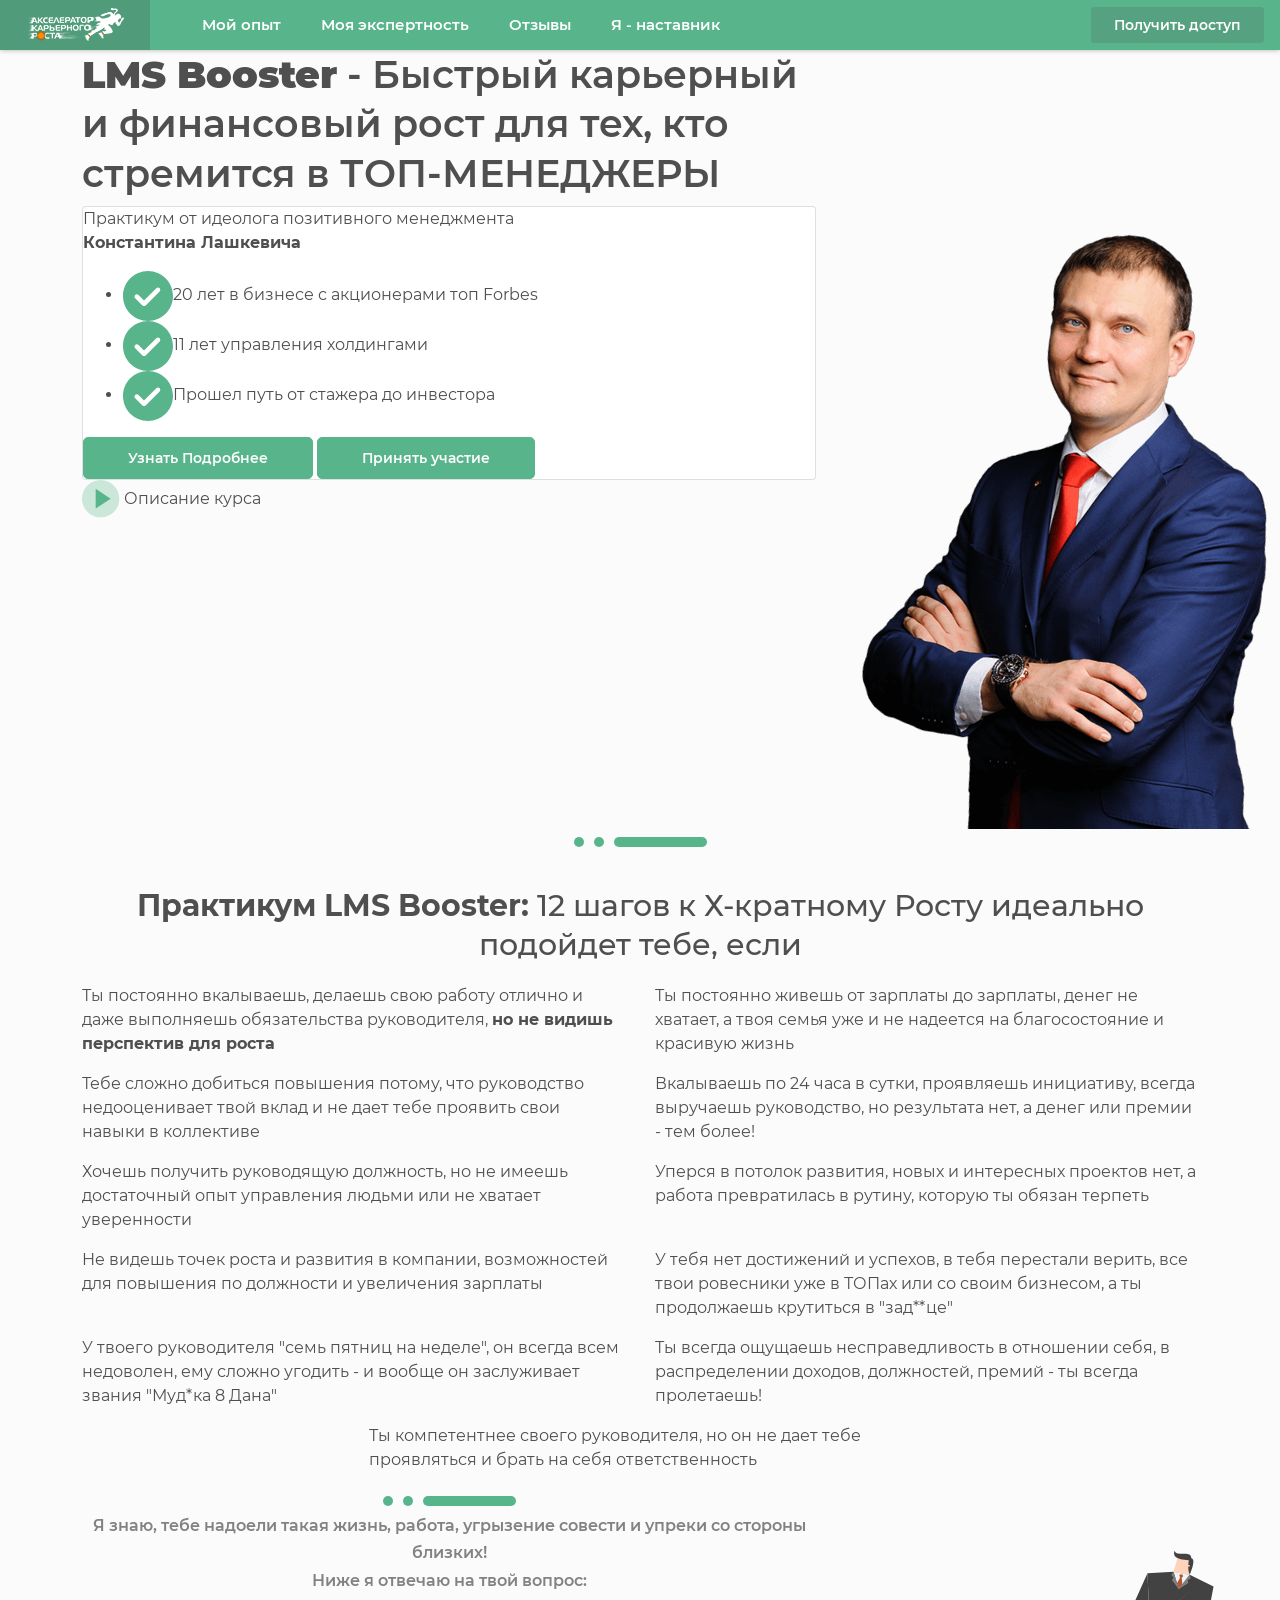
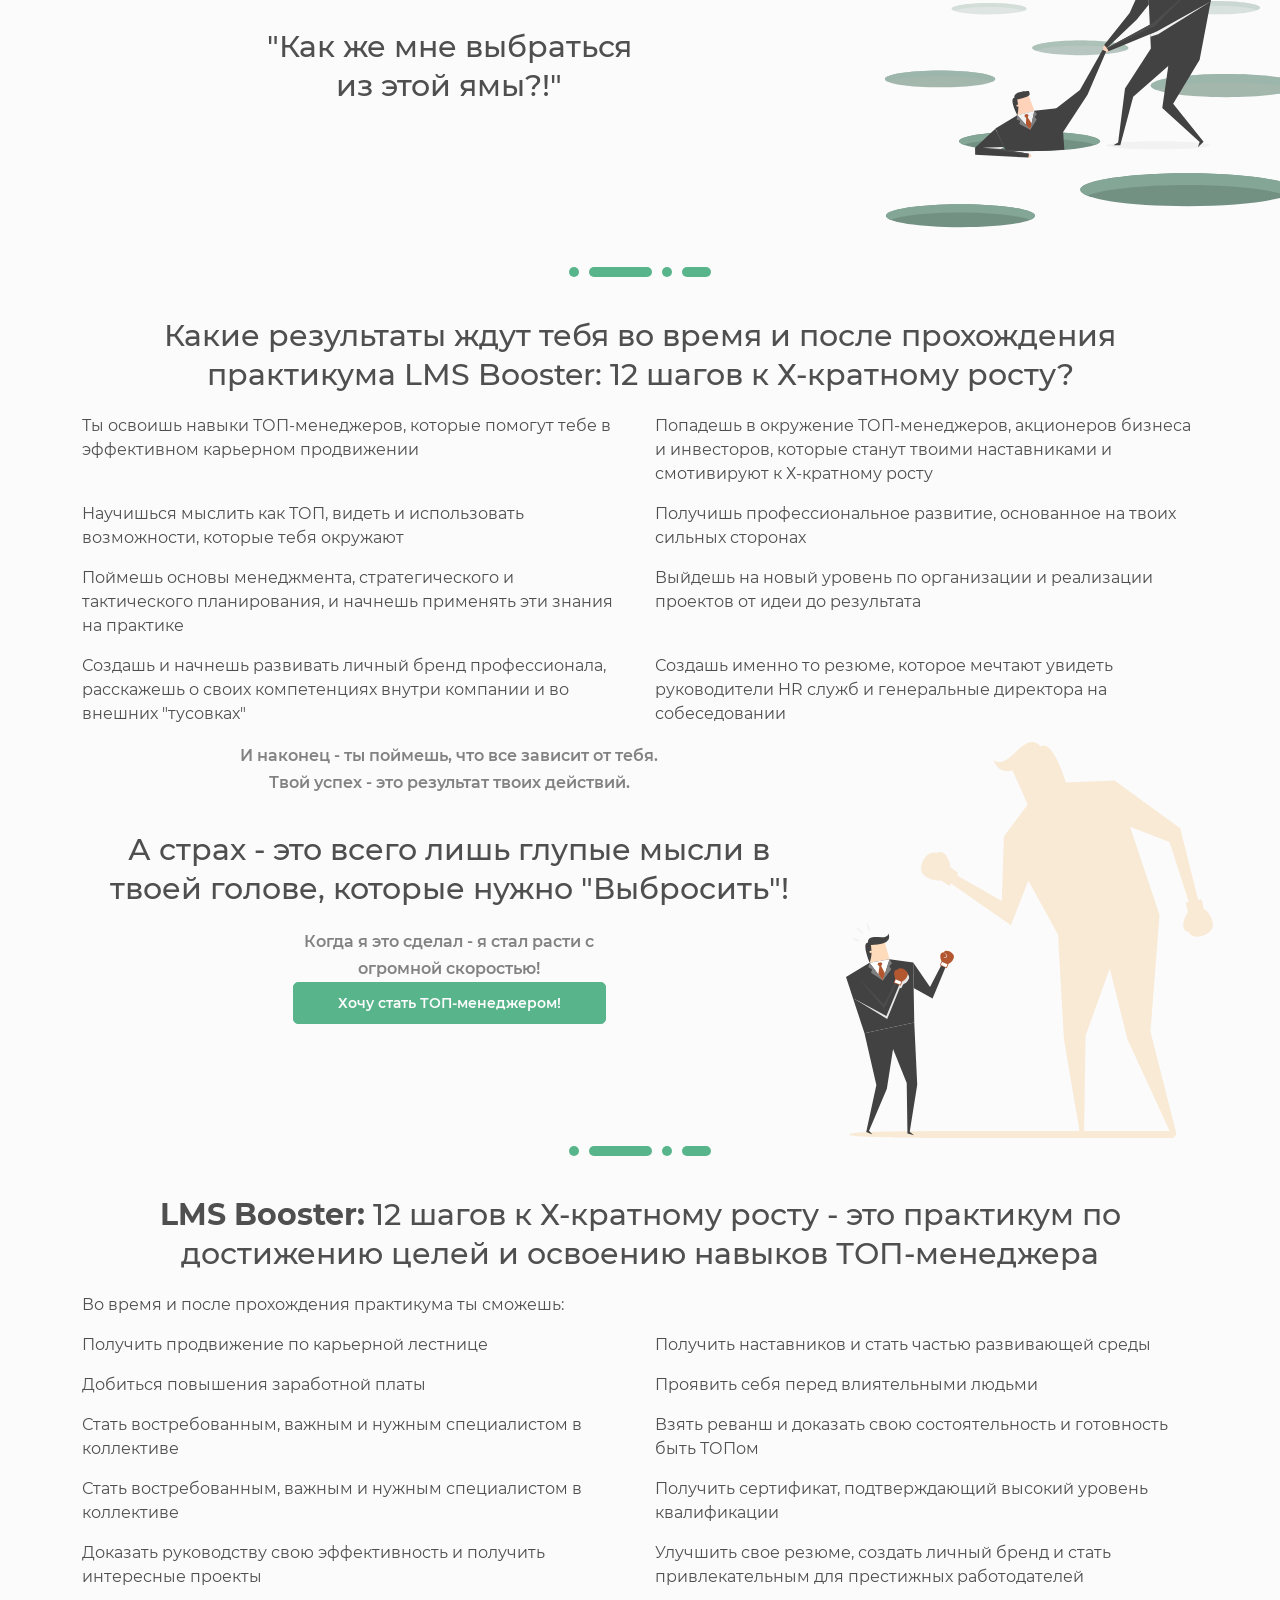
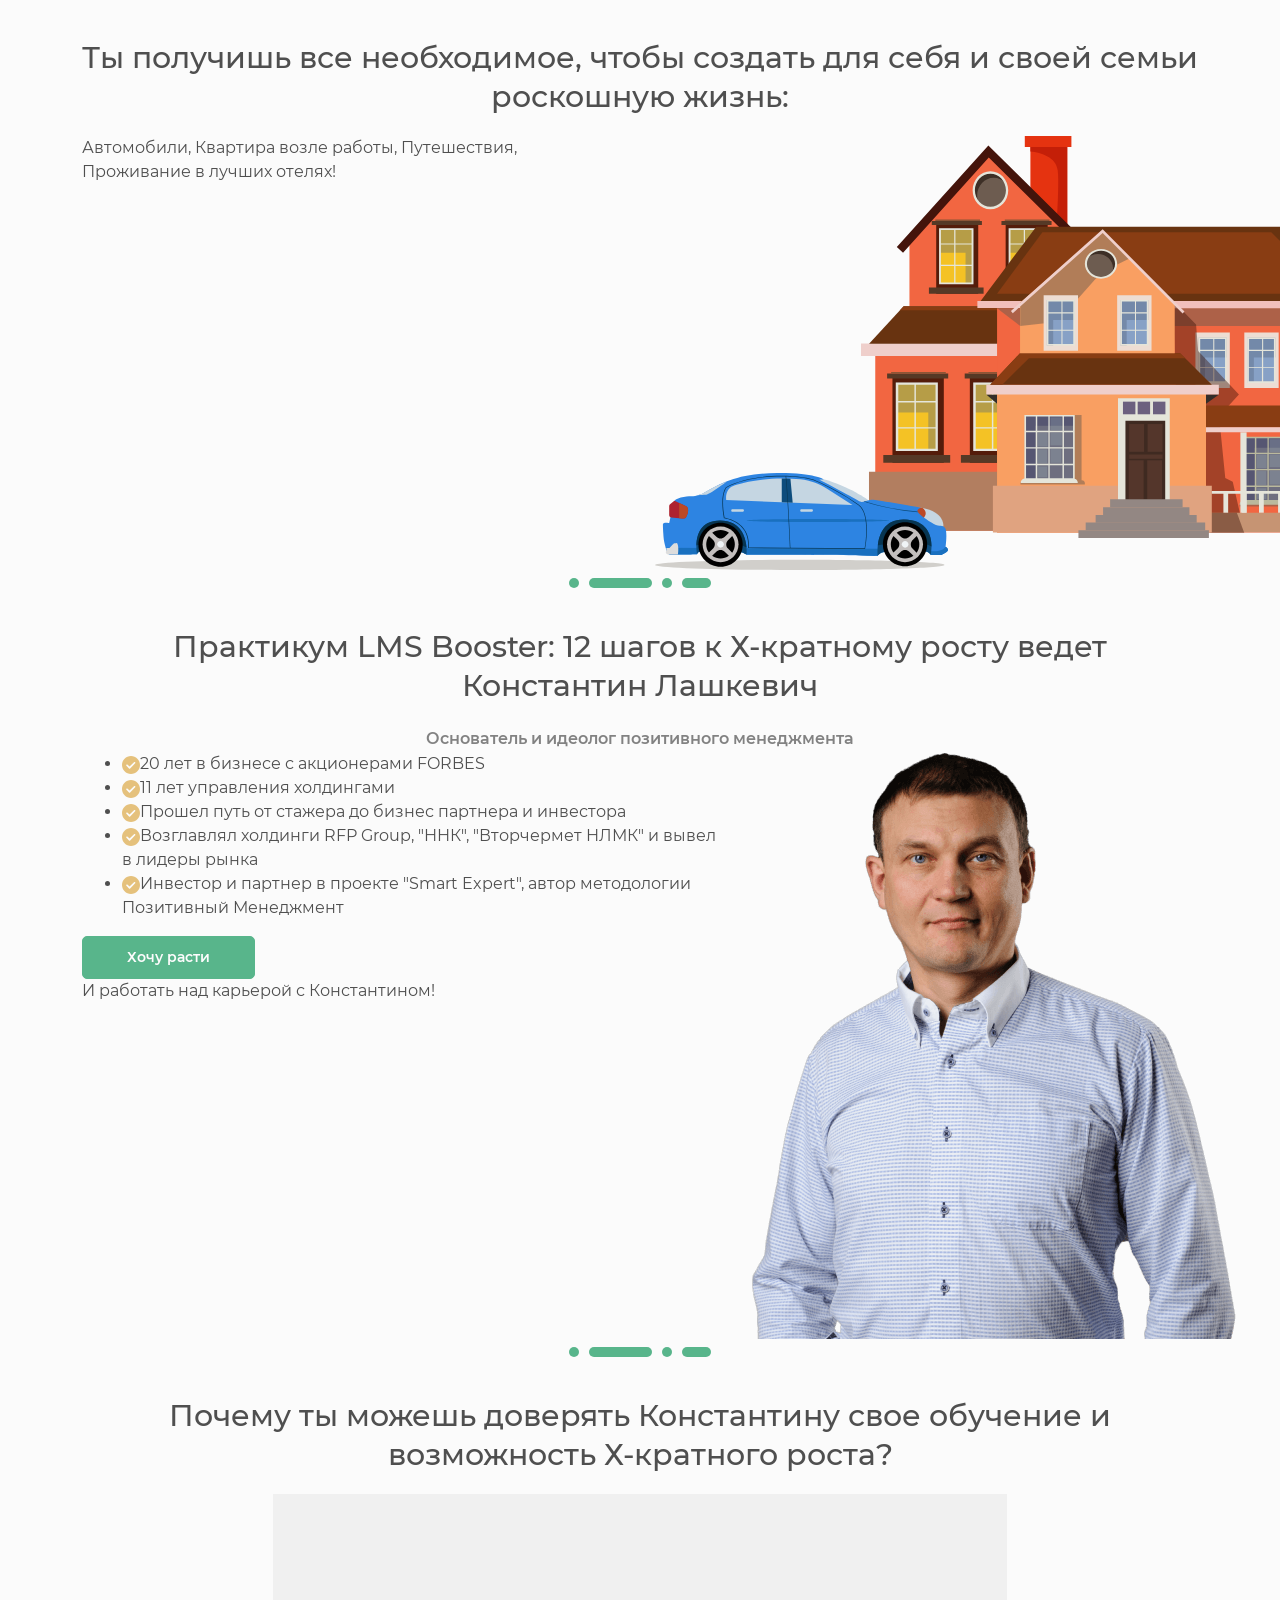
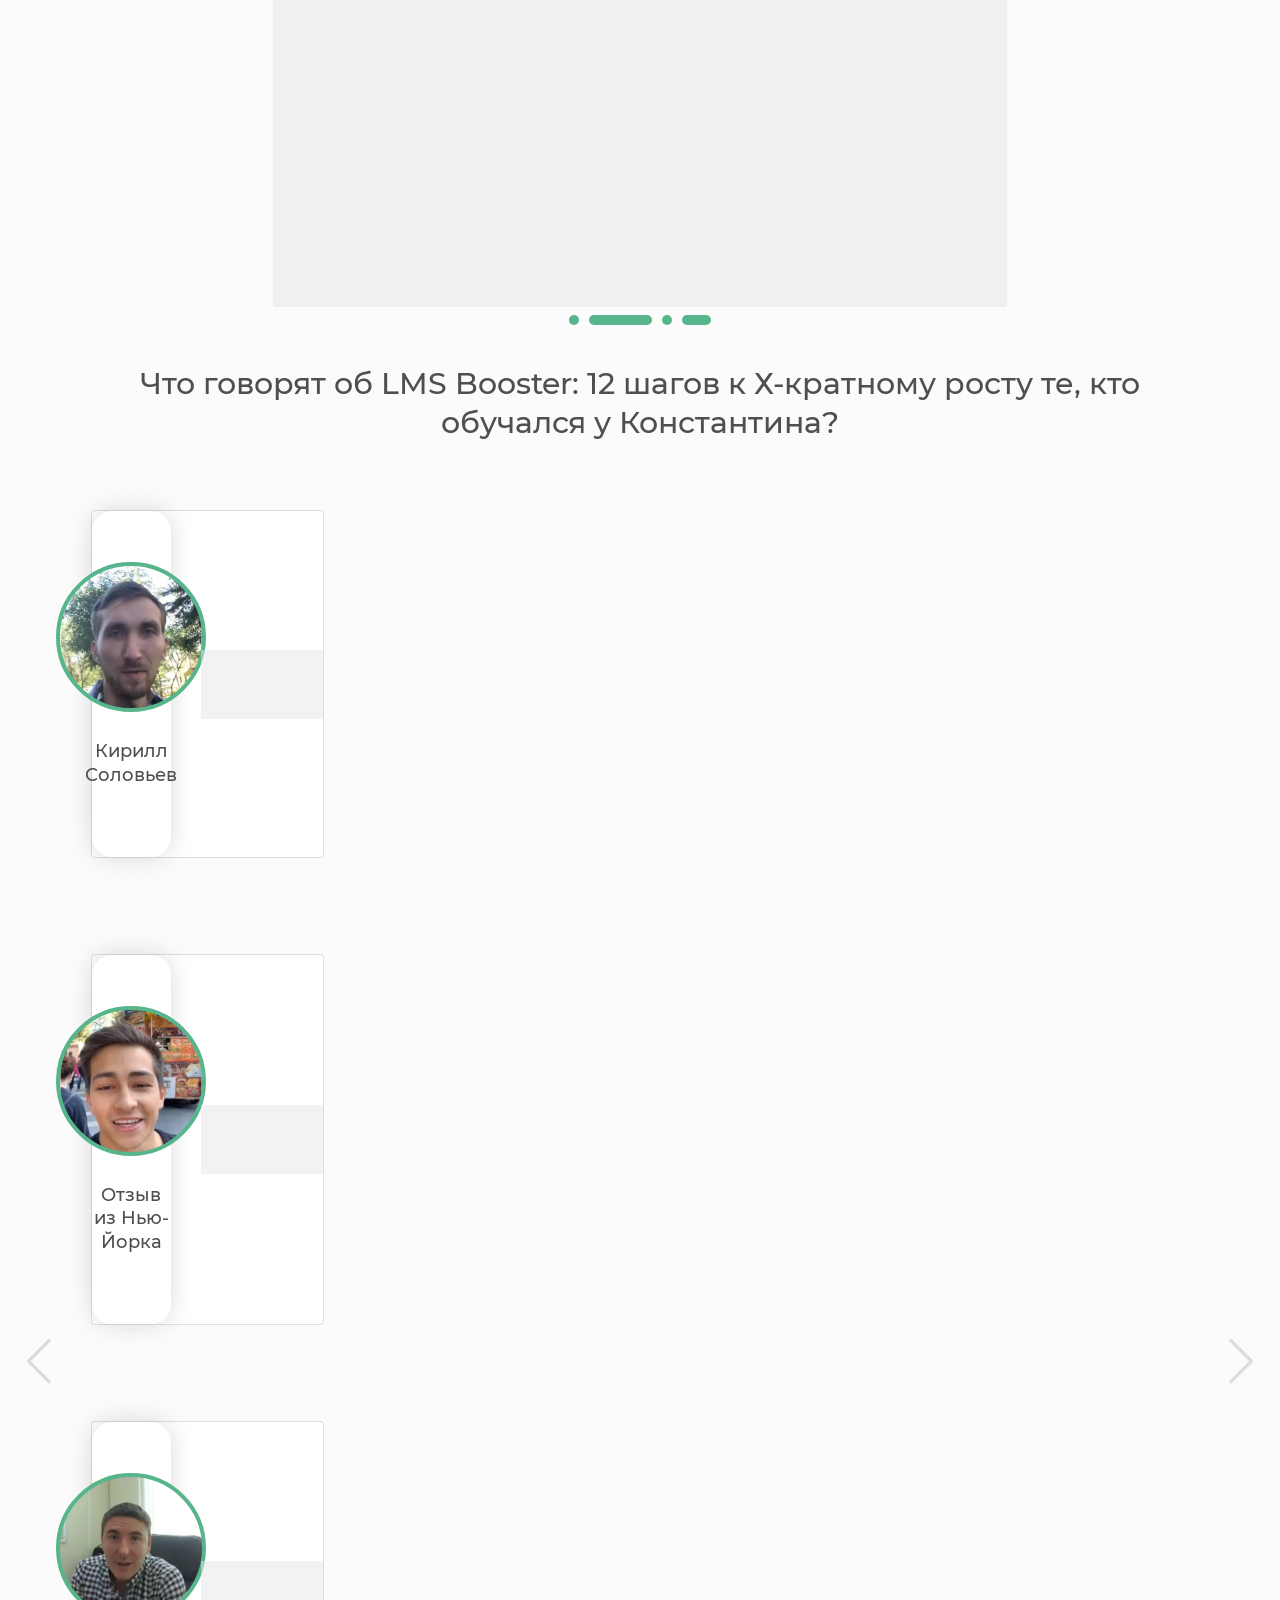
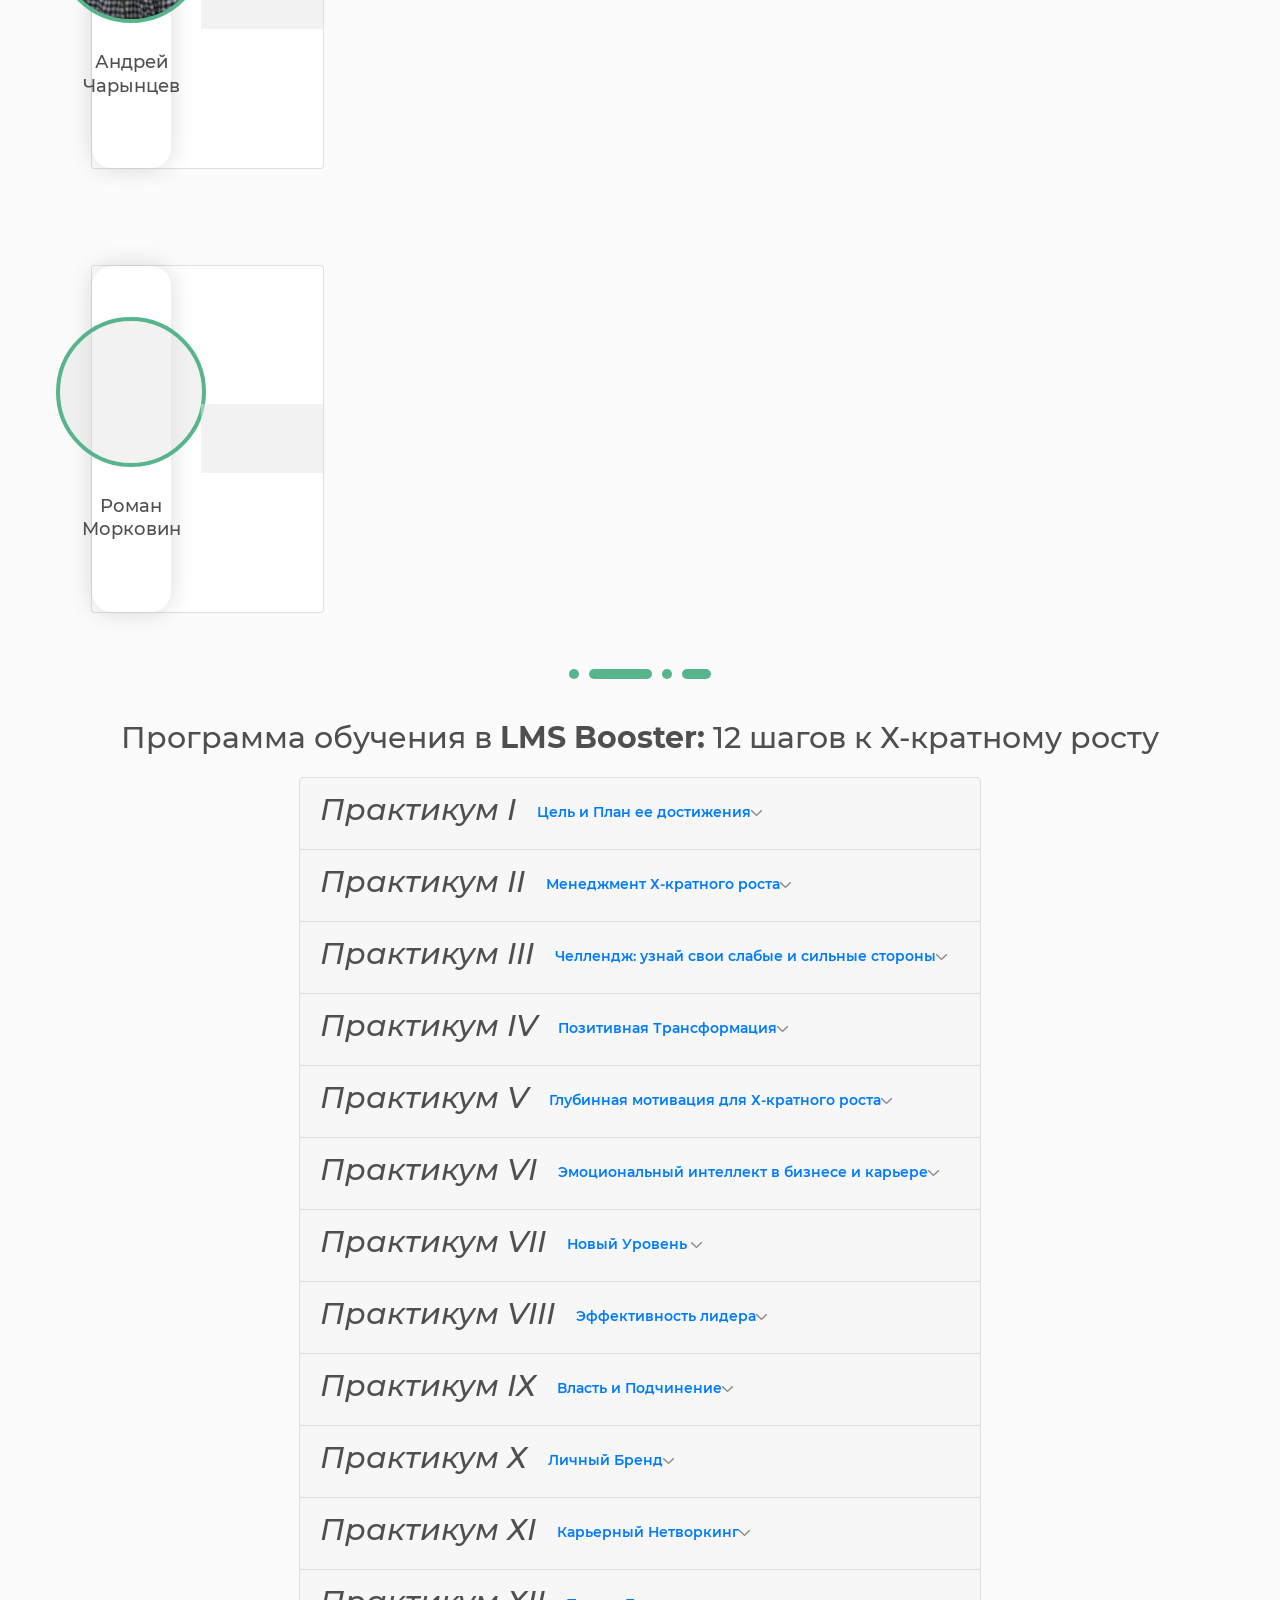
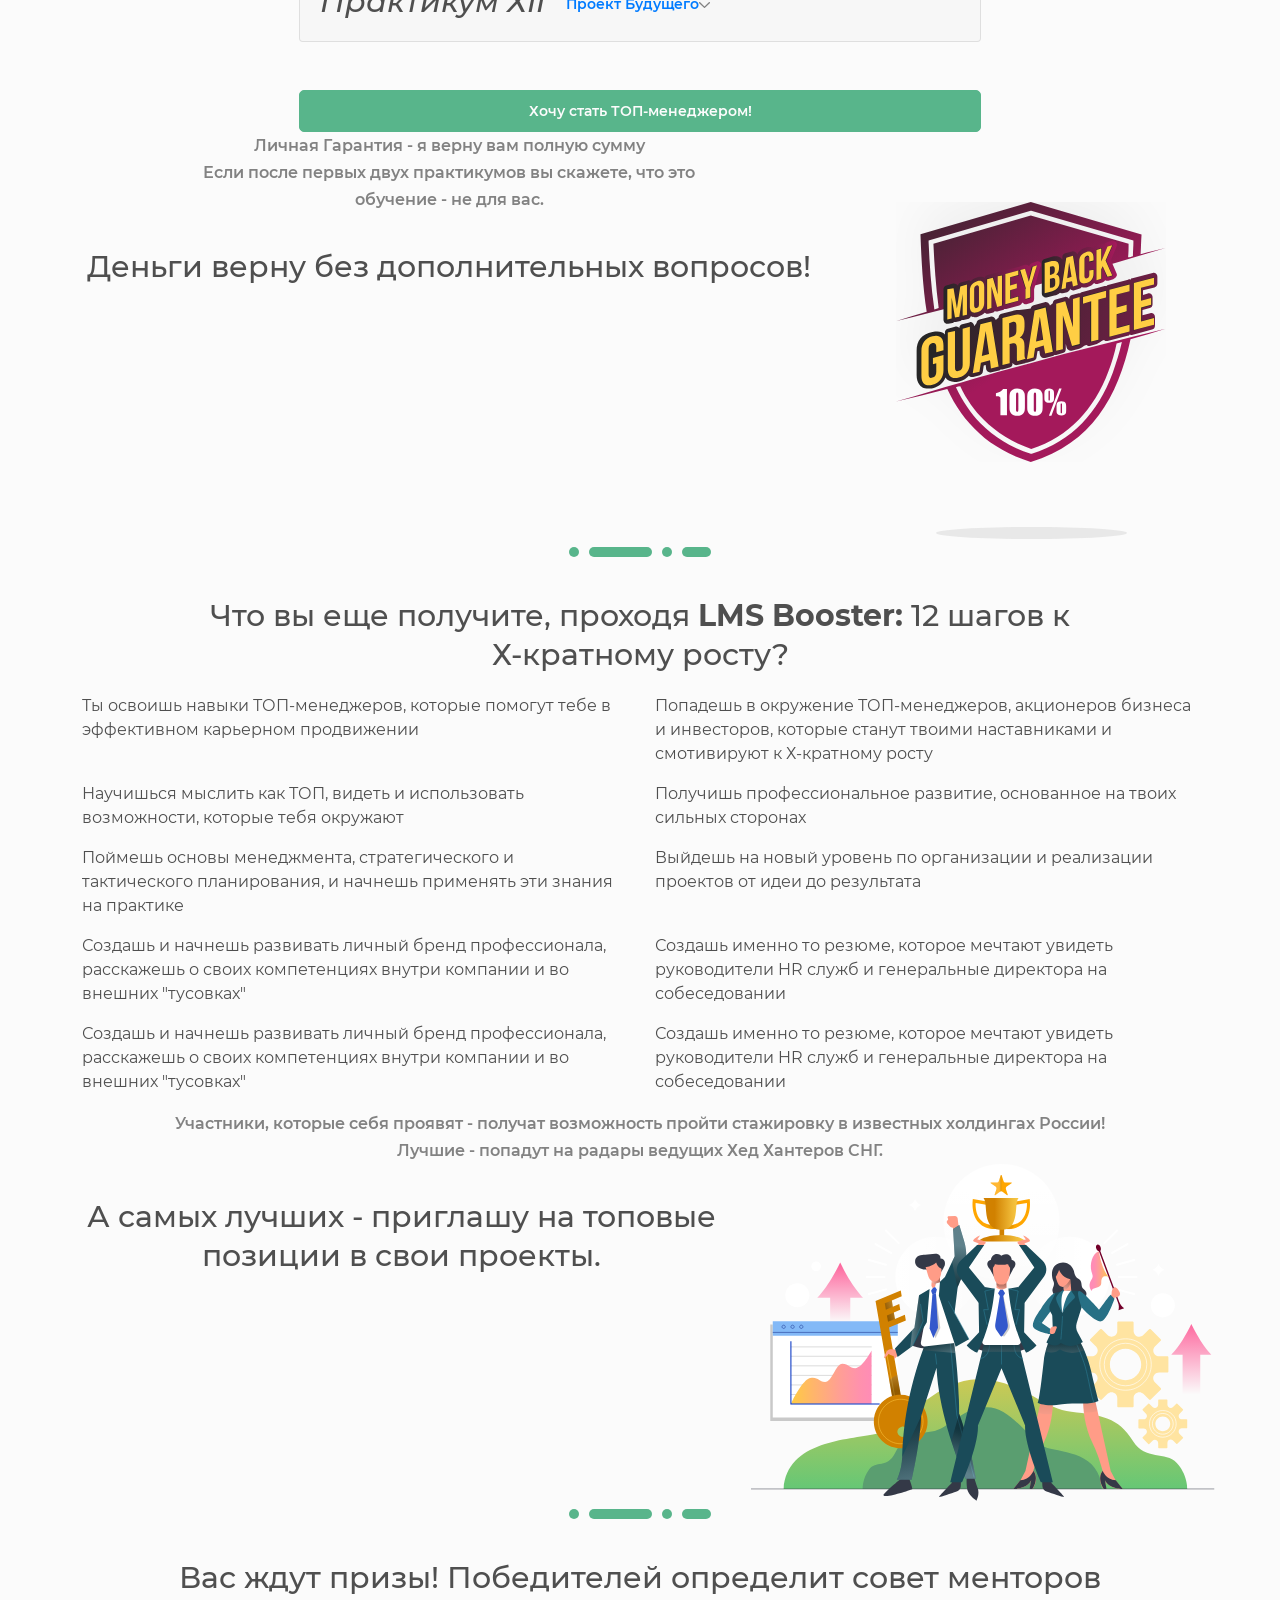
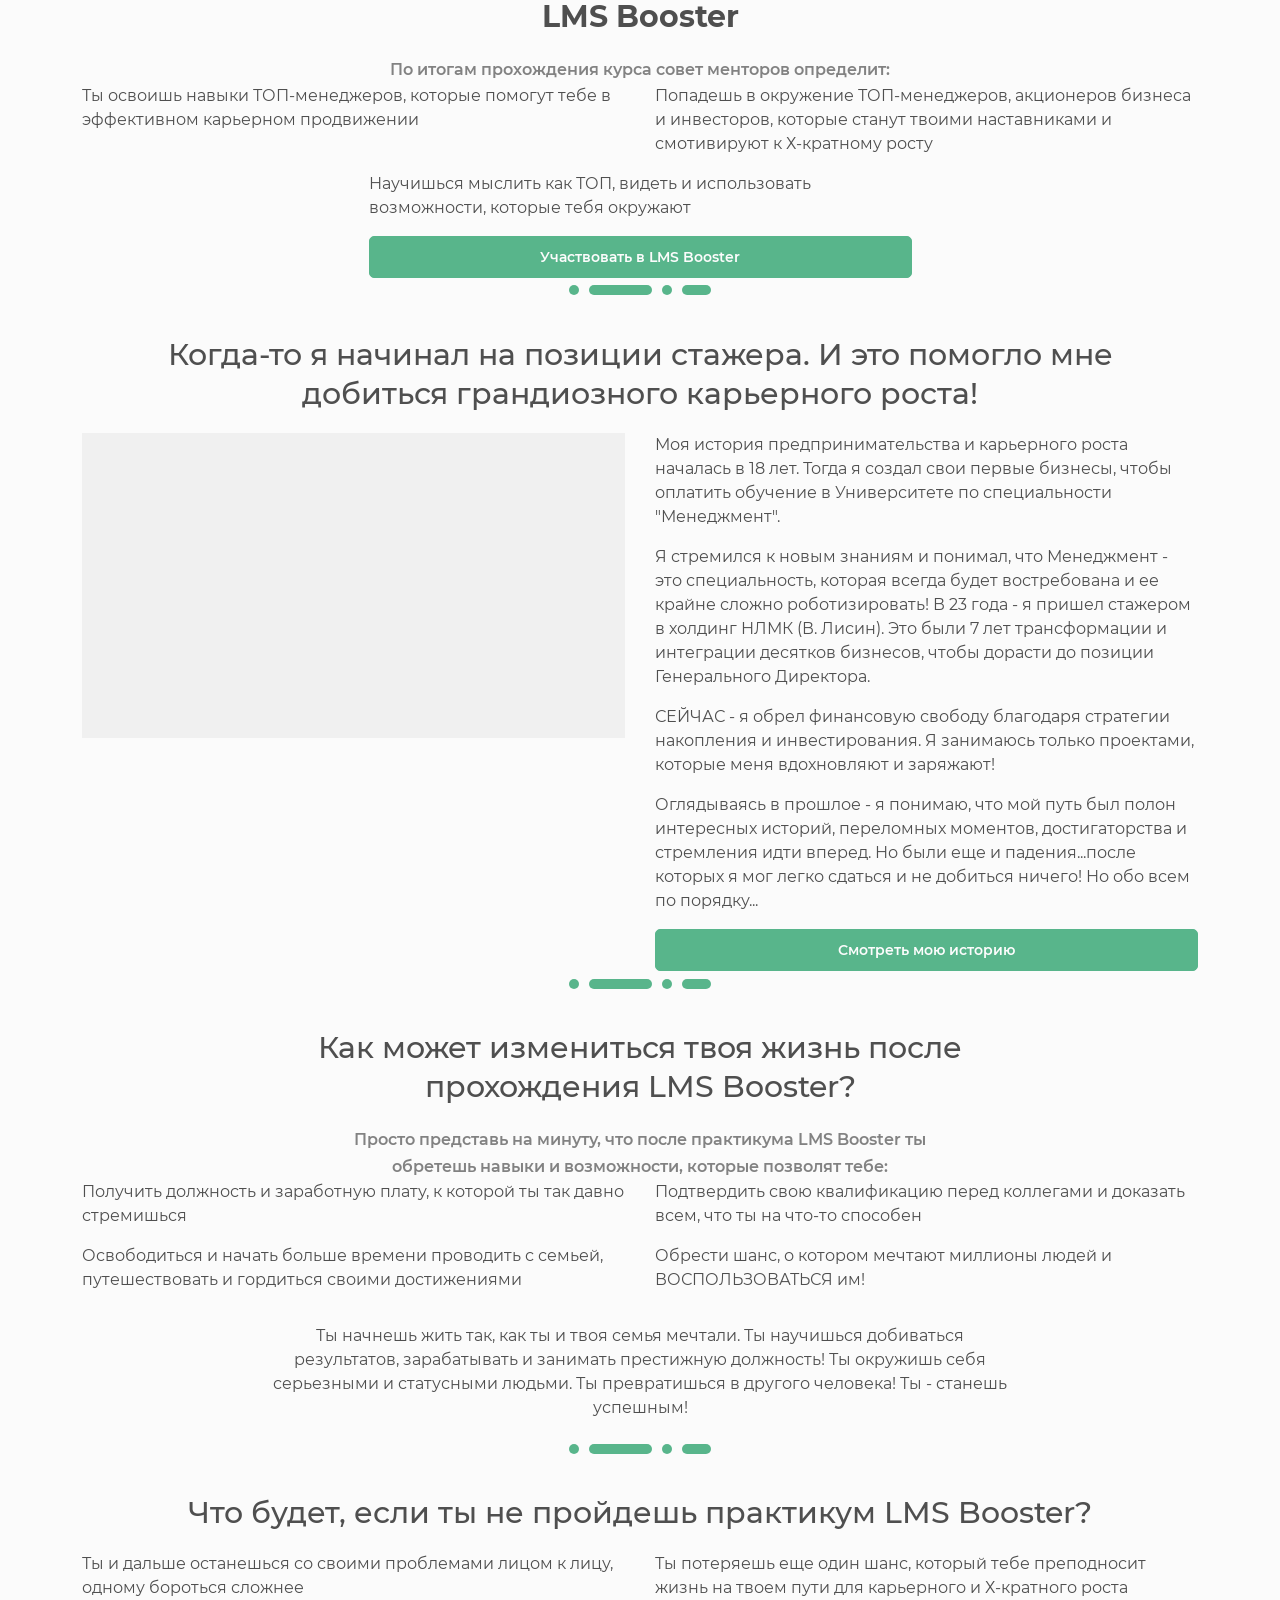
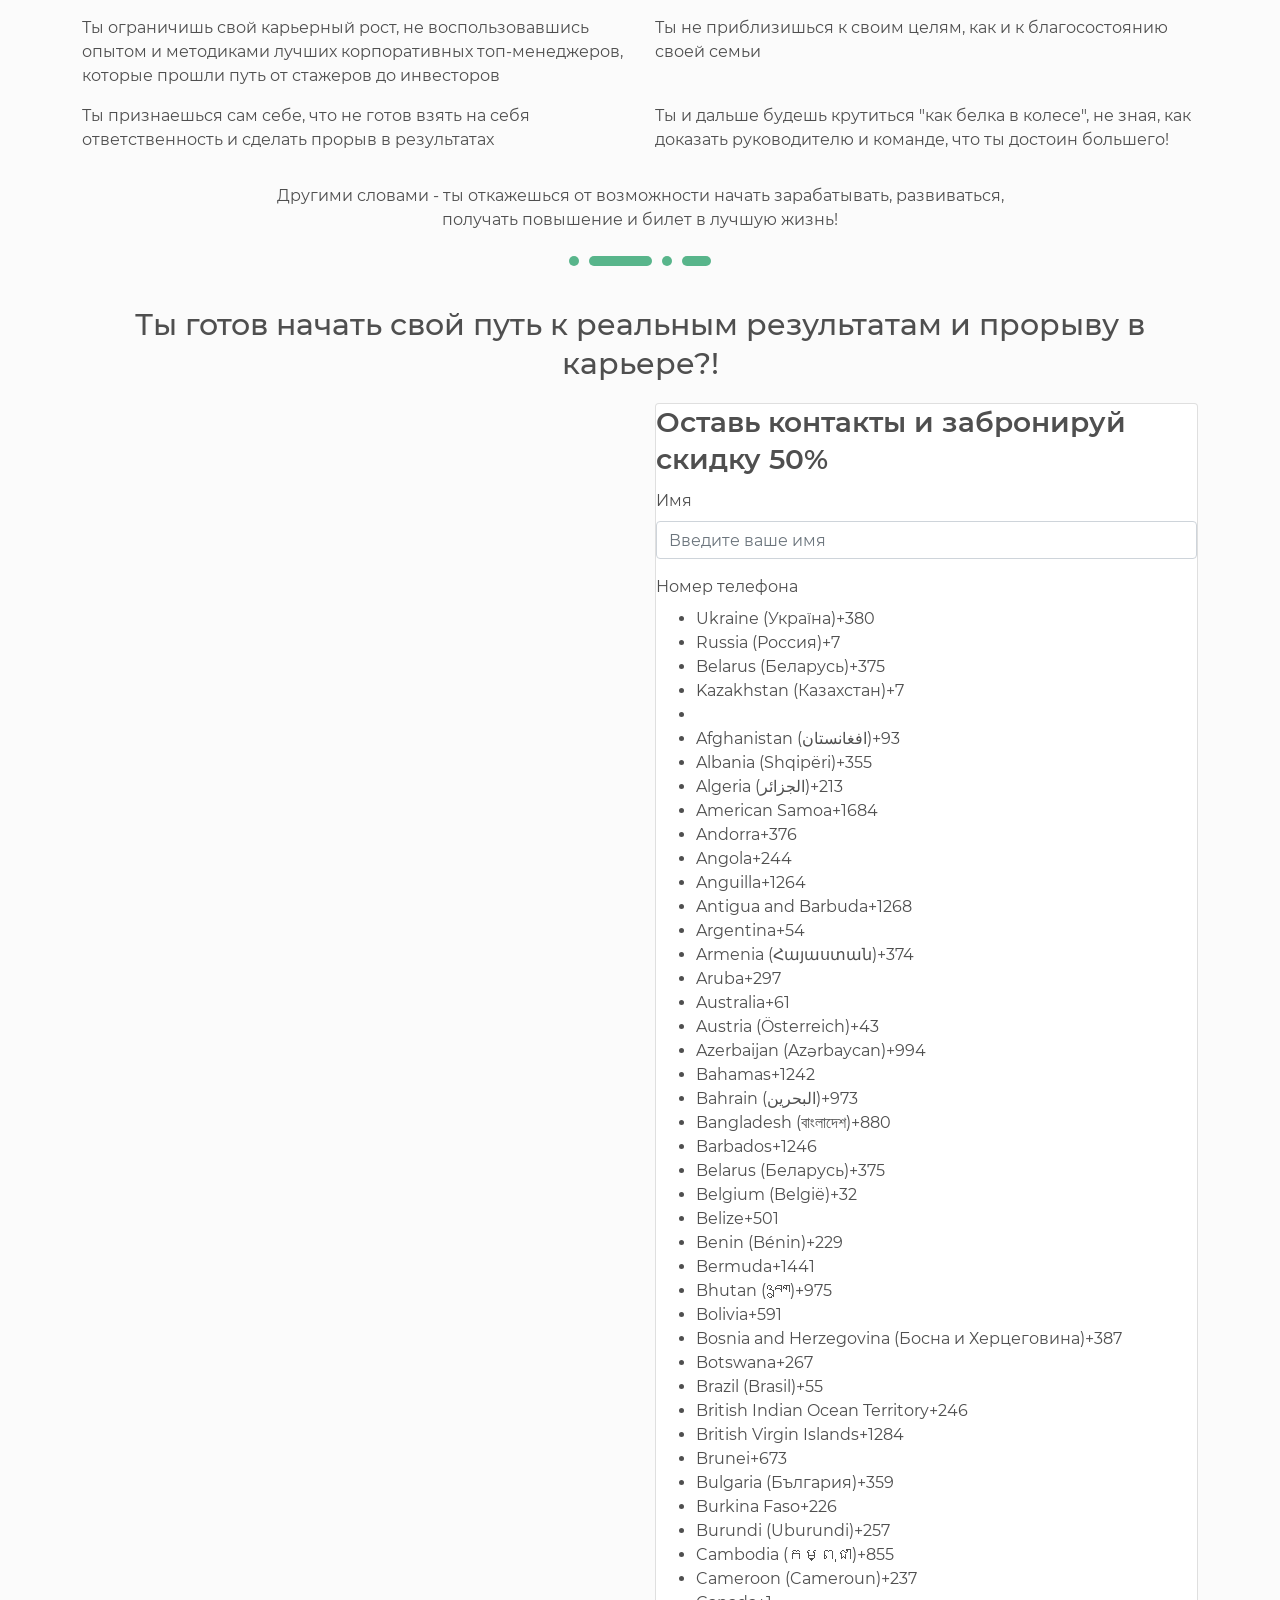
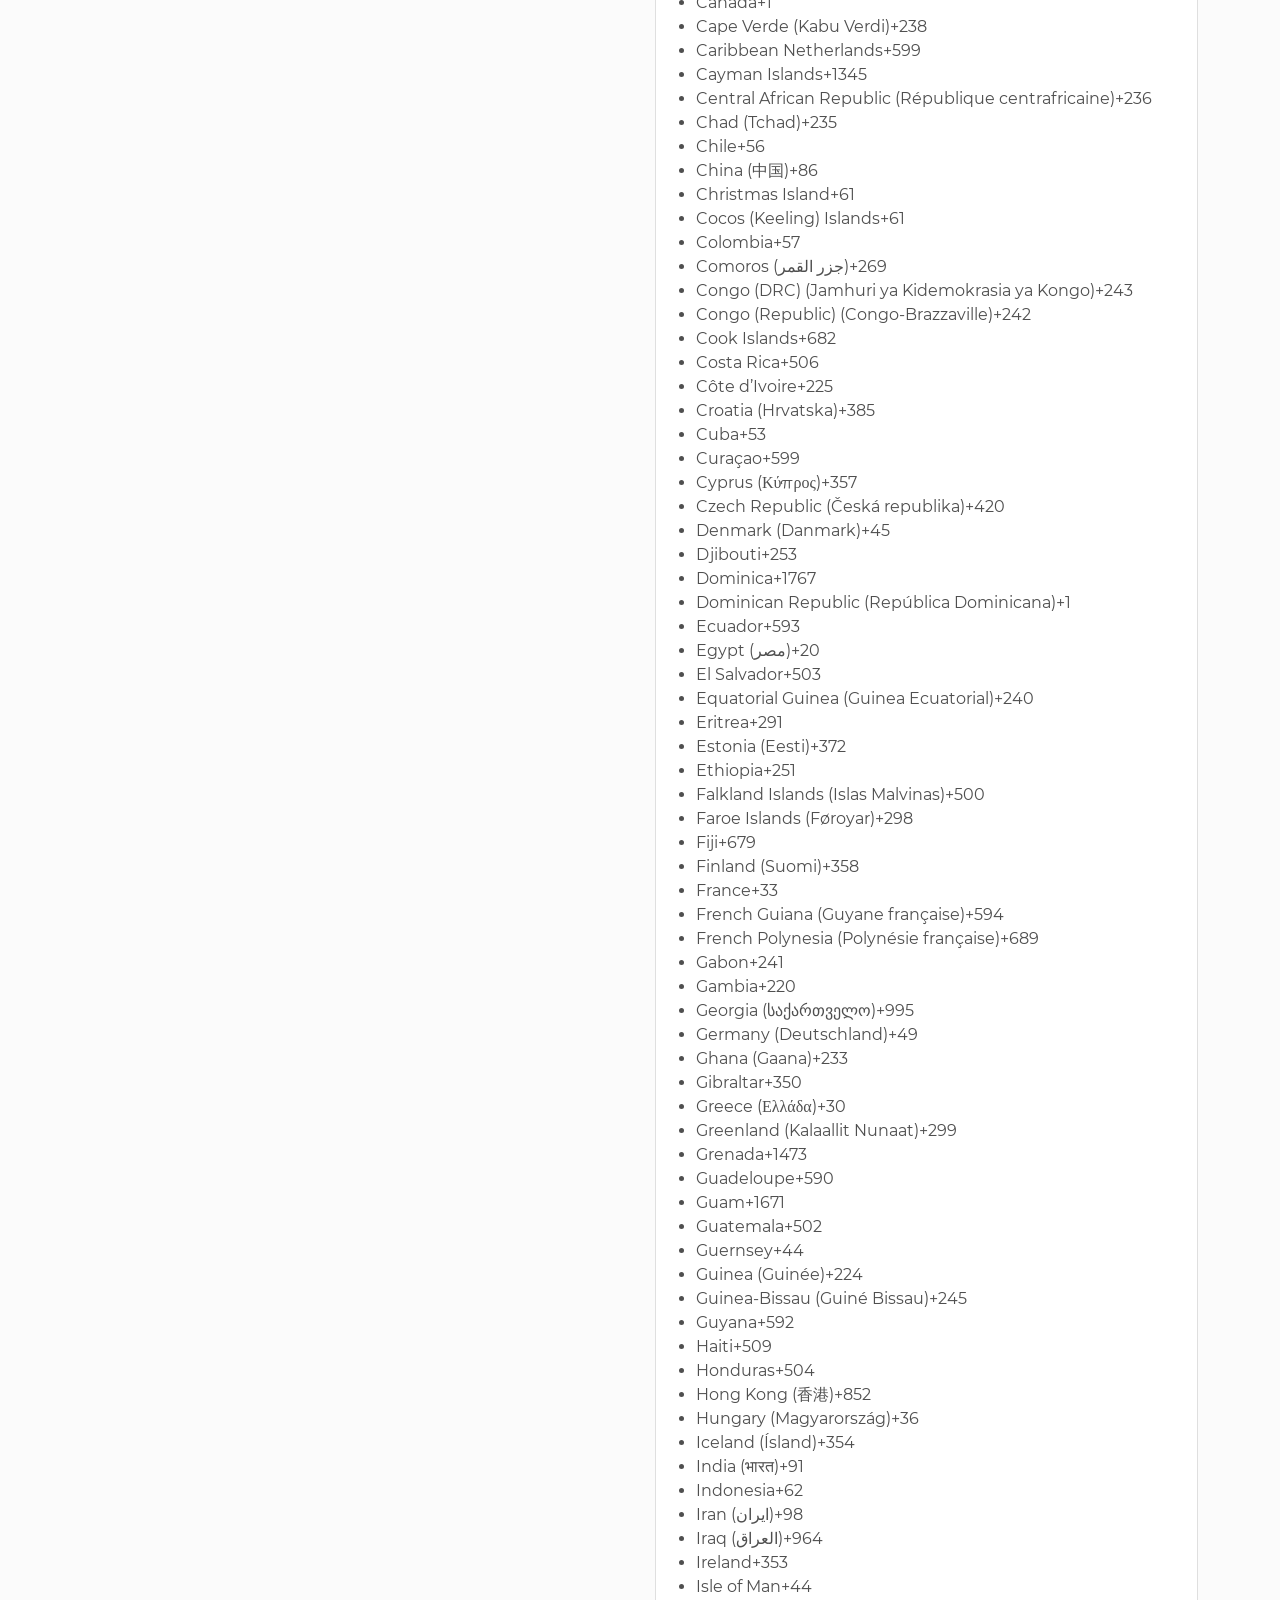
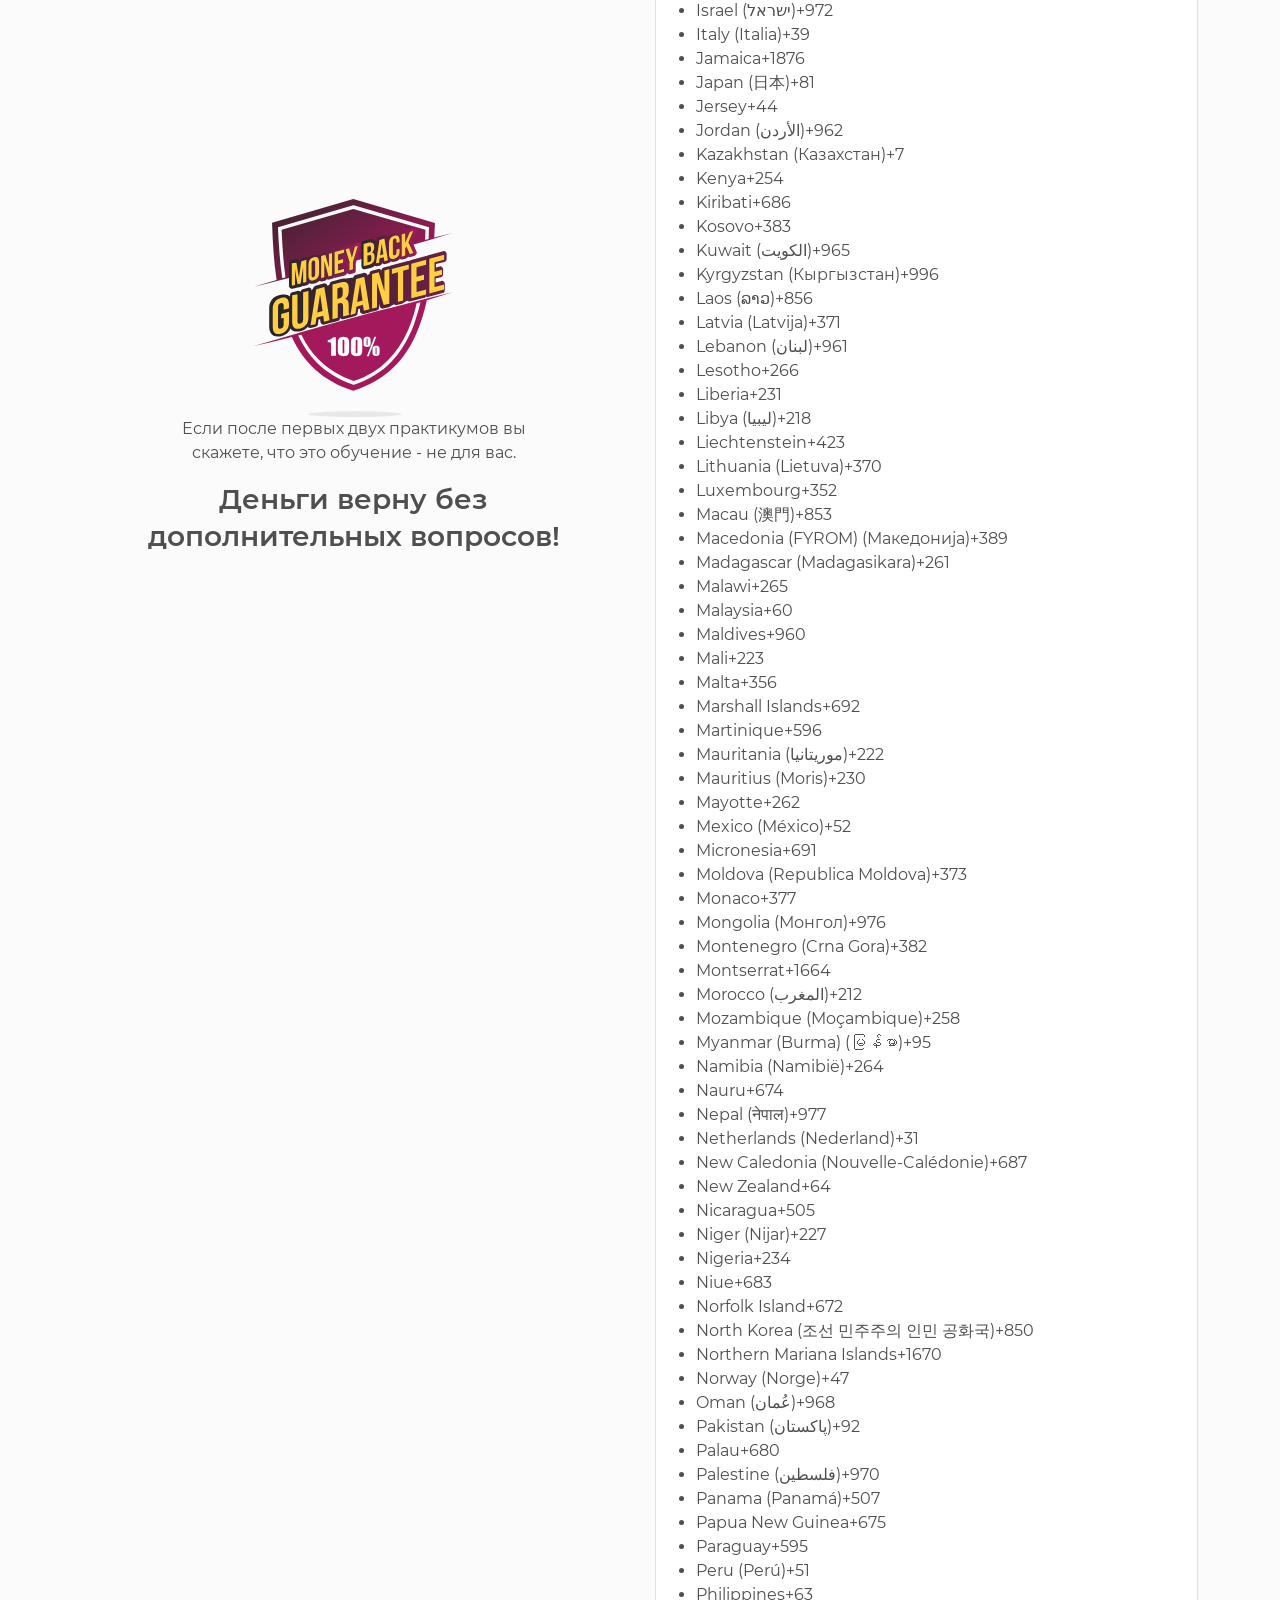
==== commit 454f8c7e: "minor scroll btn fix" ====
--- a/earlybirds/index.html
+++ b/earlybirds/index.html
@@ -1105,7 +1105,7 @@
                         моментов, достигаторства и стремления идти вперед. Но были еще и падения...после которых я мог
                         легко сдаться и не добиться ничего! Но обо всем по порядку...
                     </p>
-                    <a id="play-video" href="" class="btn btn-success w-100">Полная История</a>
+                    <a id="play-video" href="#sec_author_history" class="btn btn-success w-100 page-scroll">Смотреть мою историю</a>
                 </div>
             </div>
         </div>
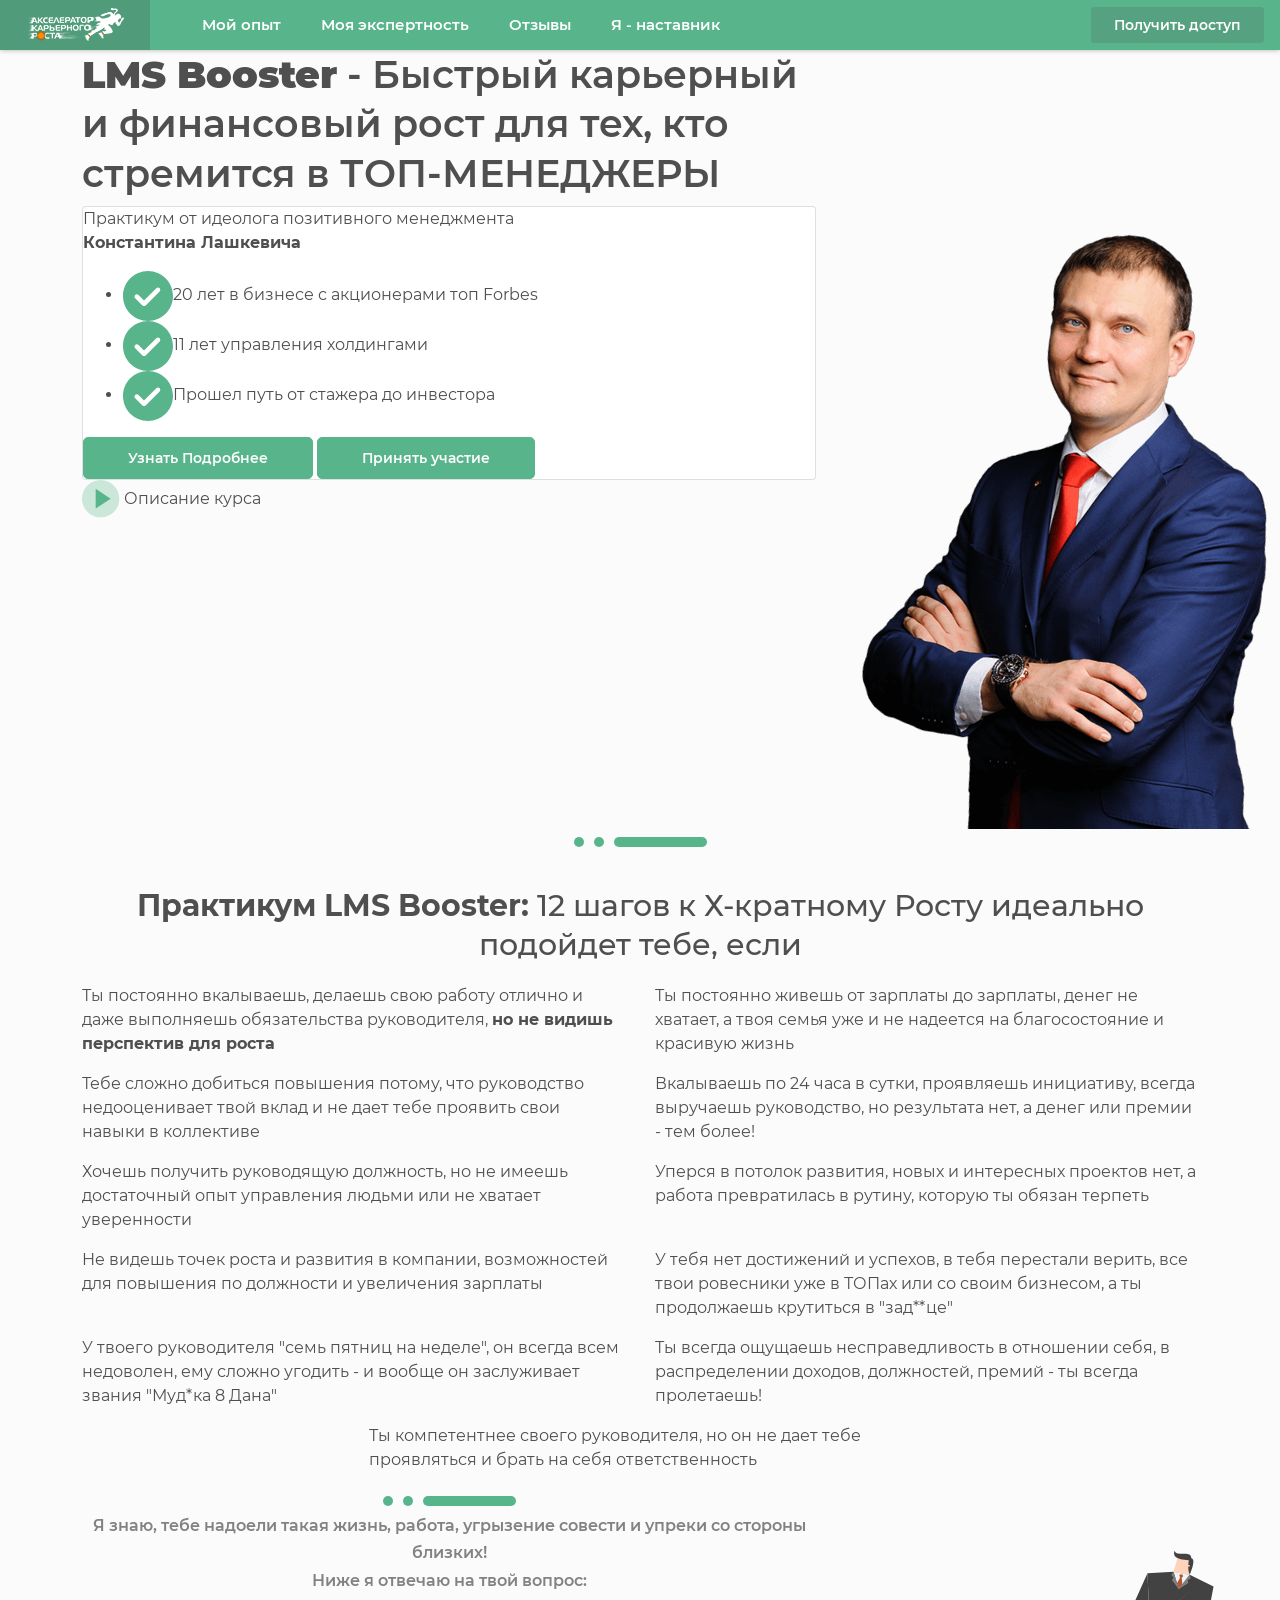
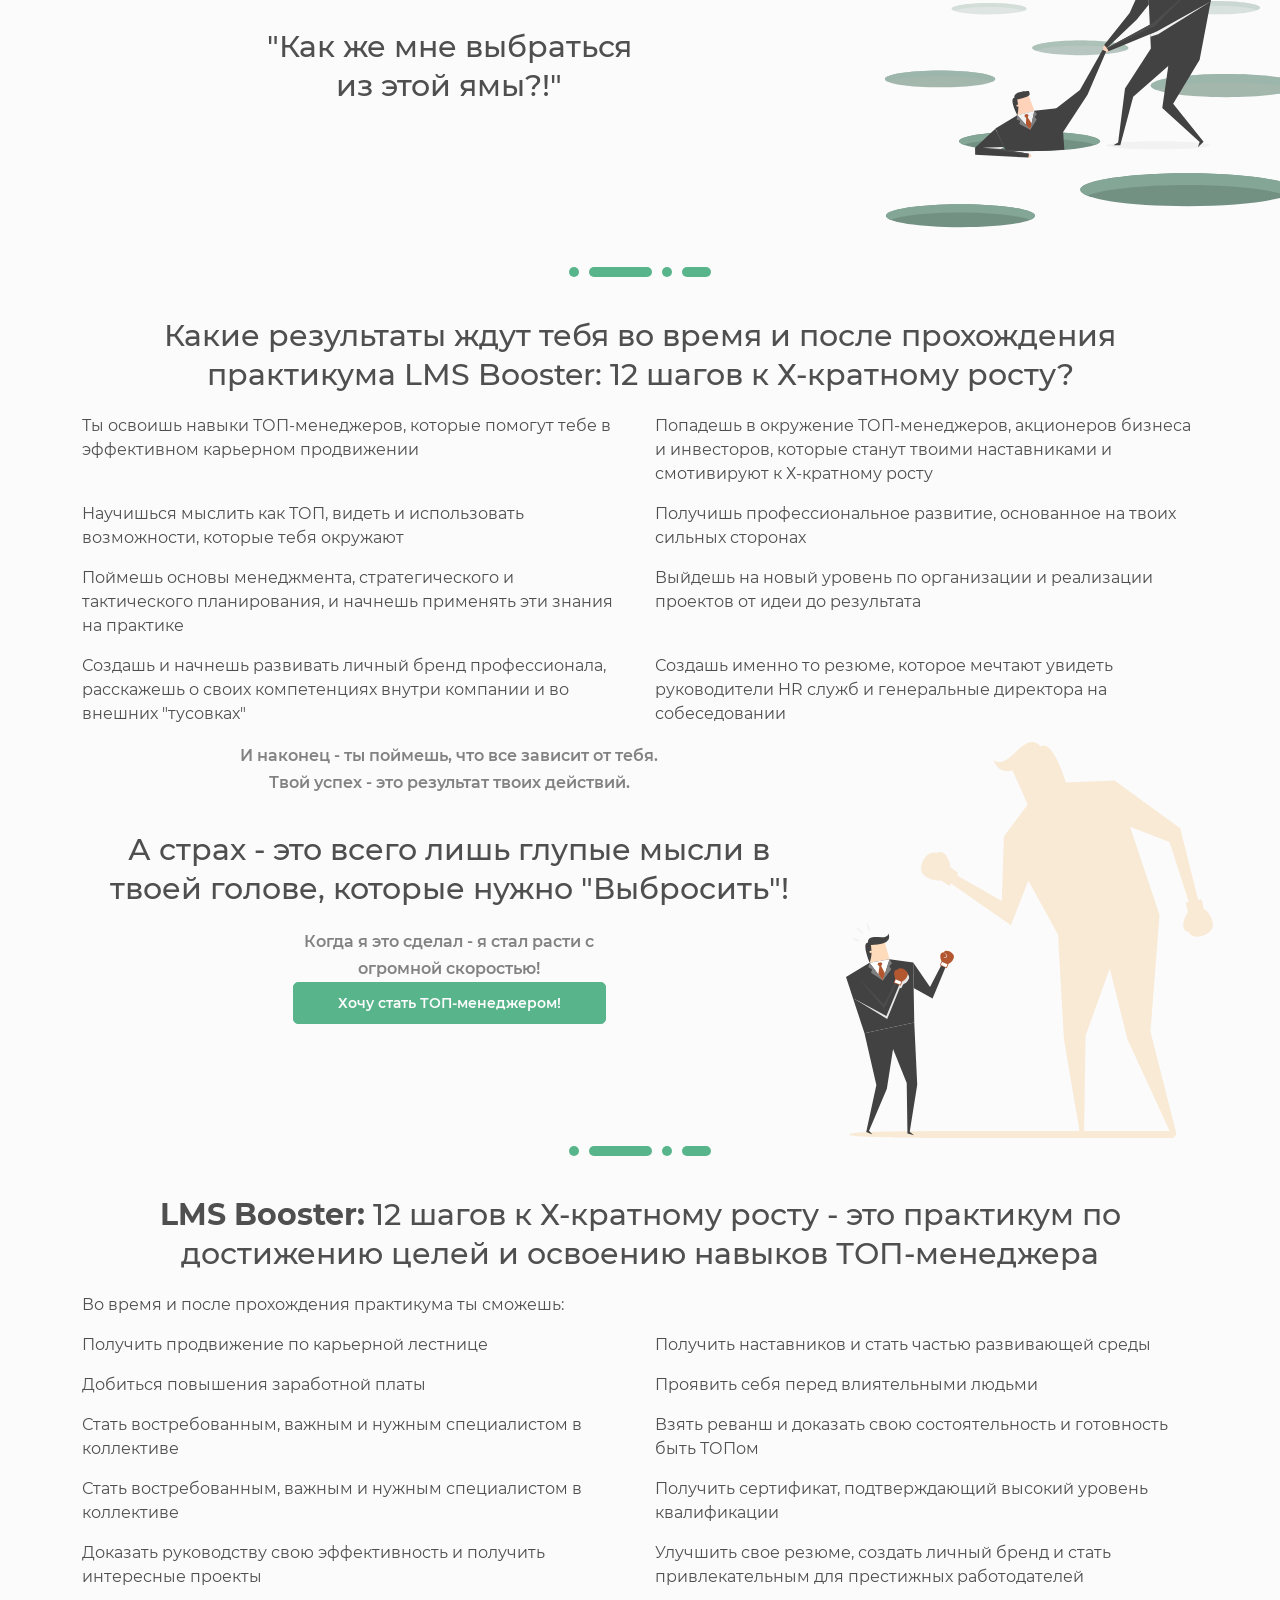
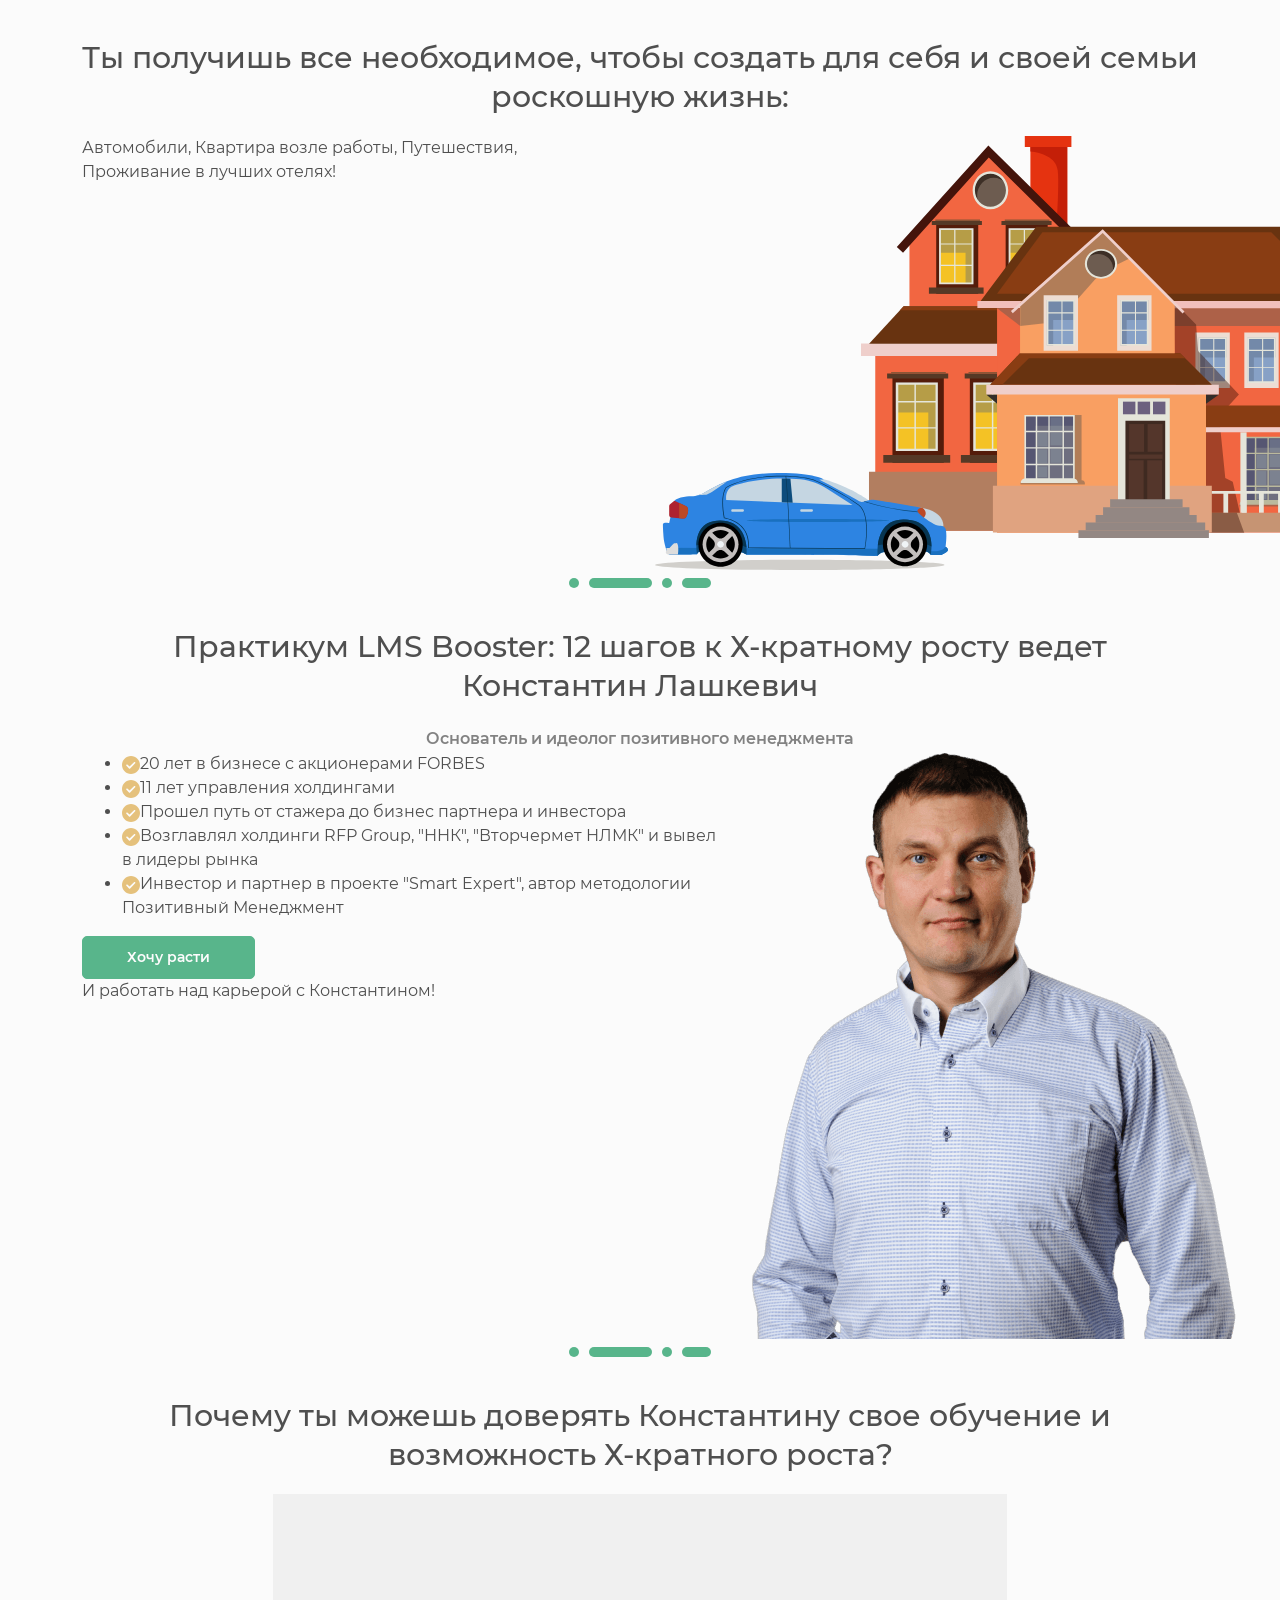
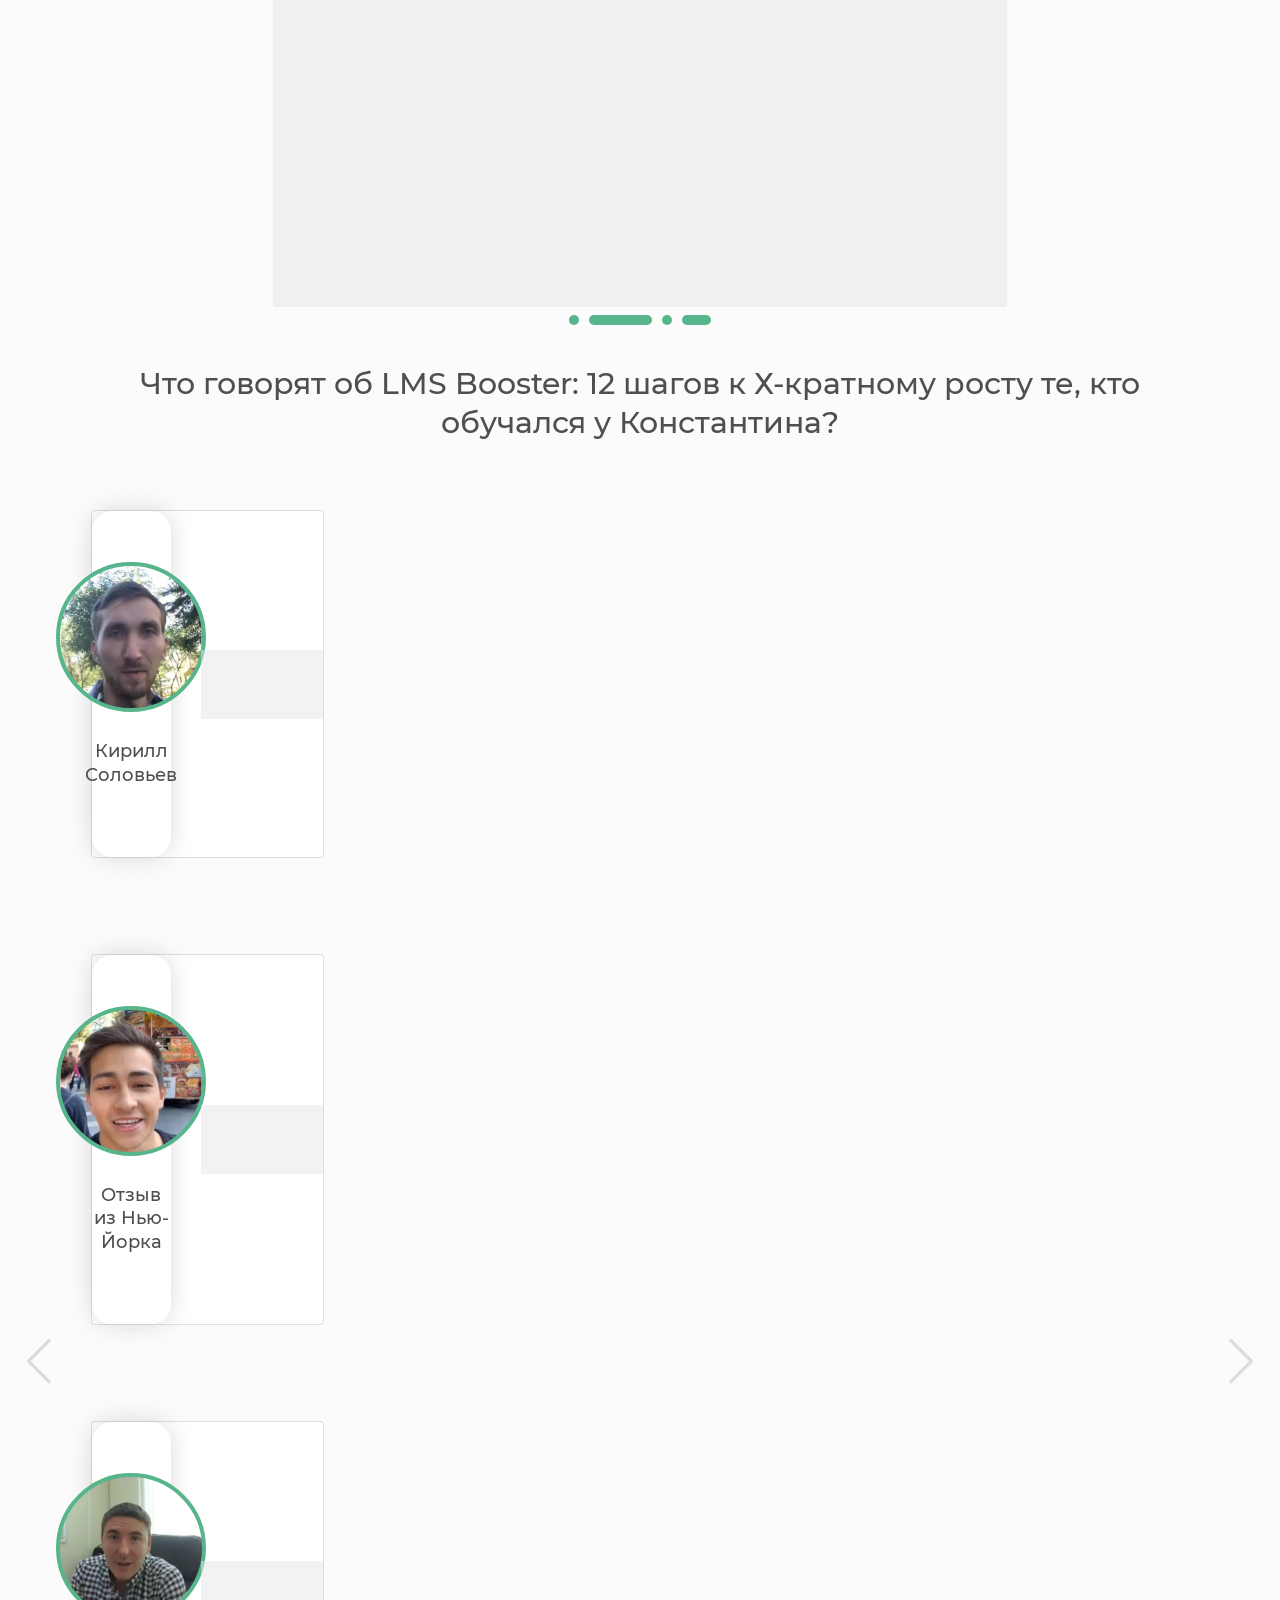
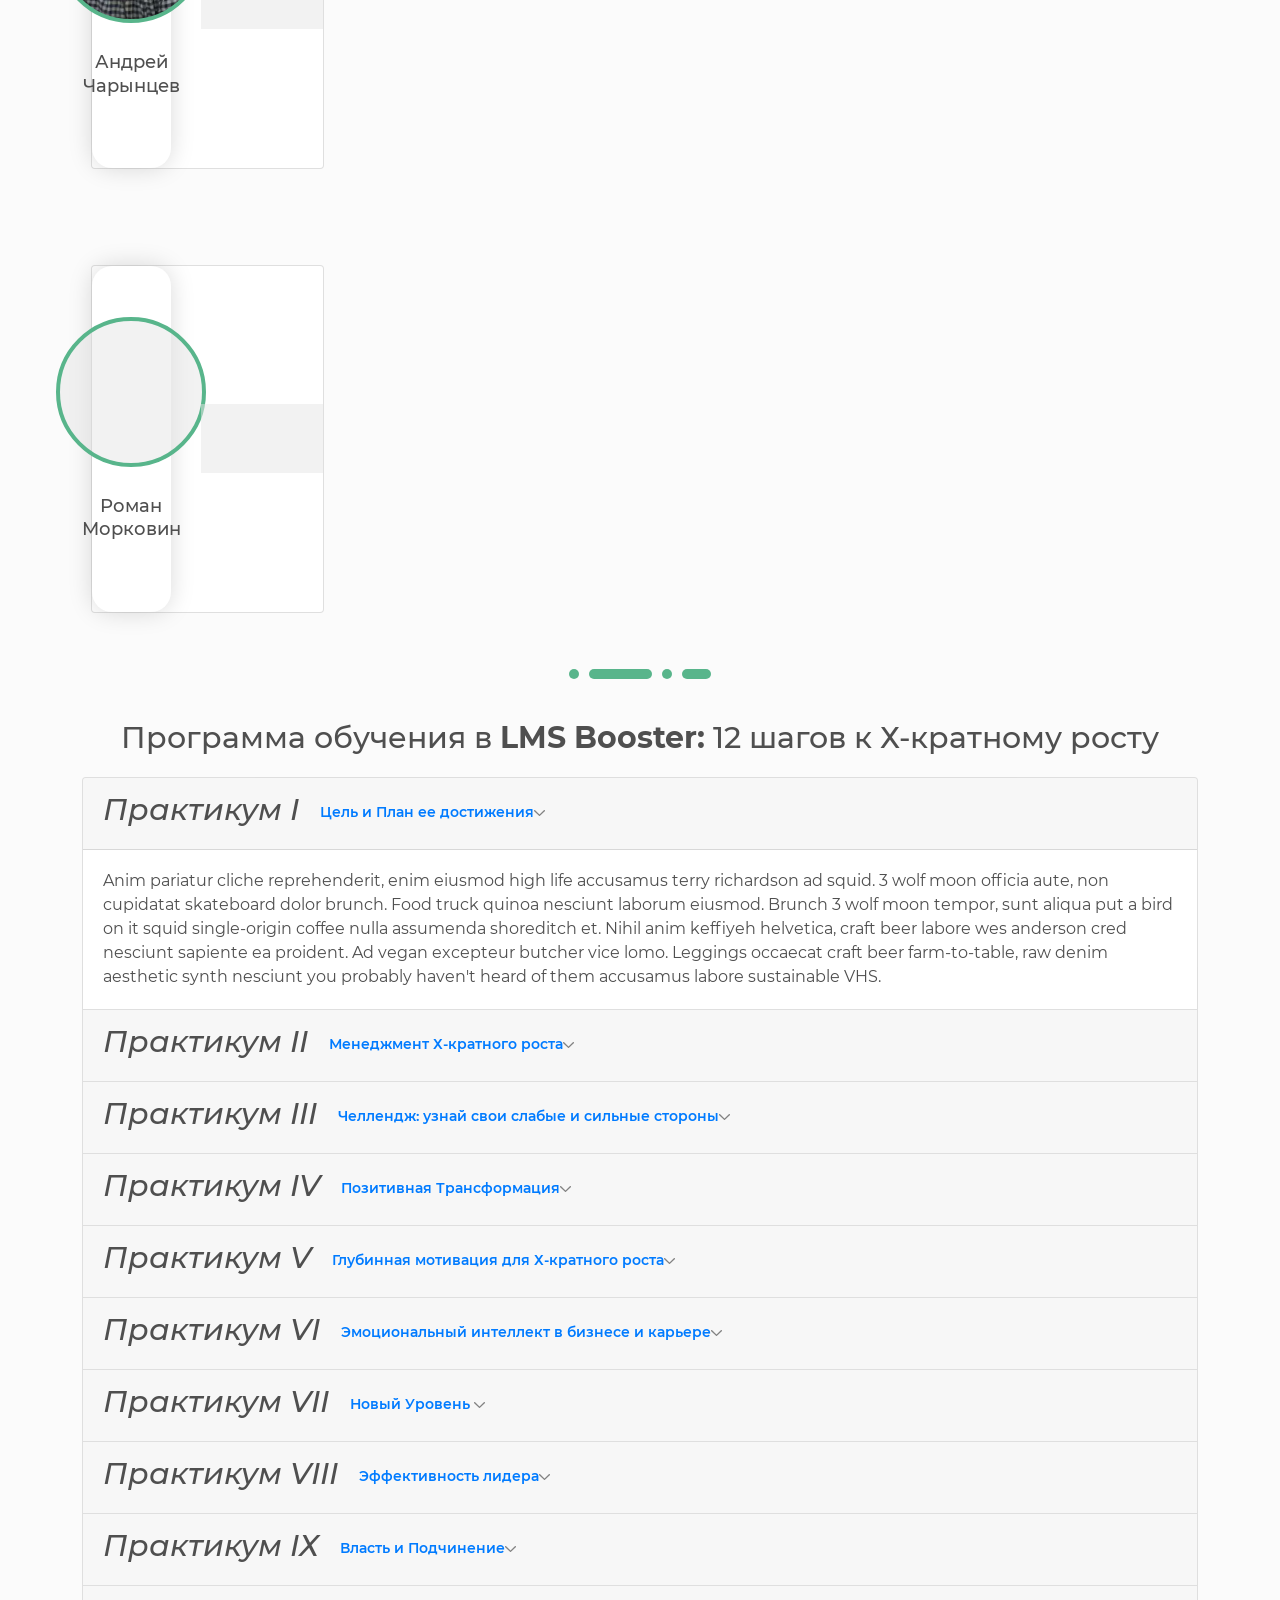
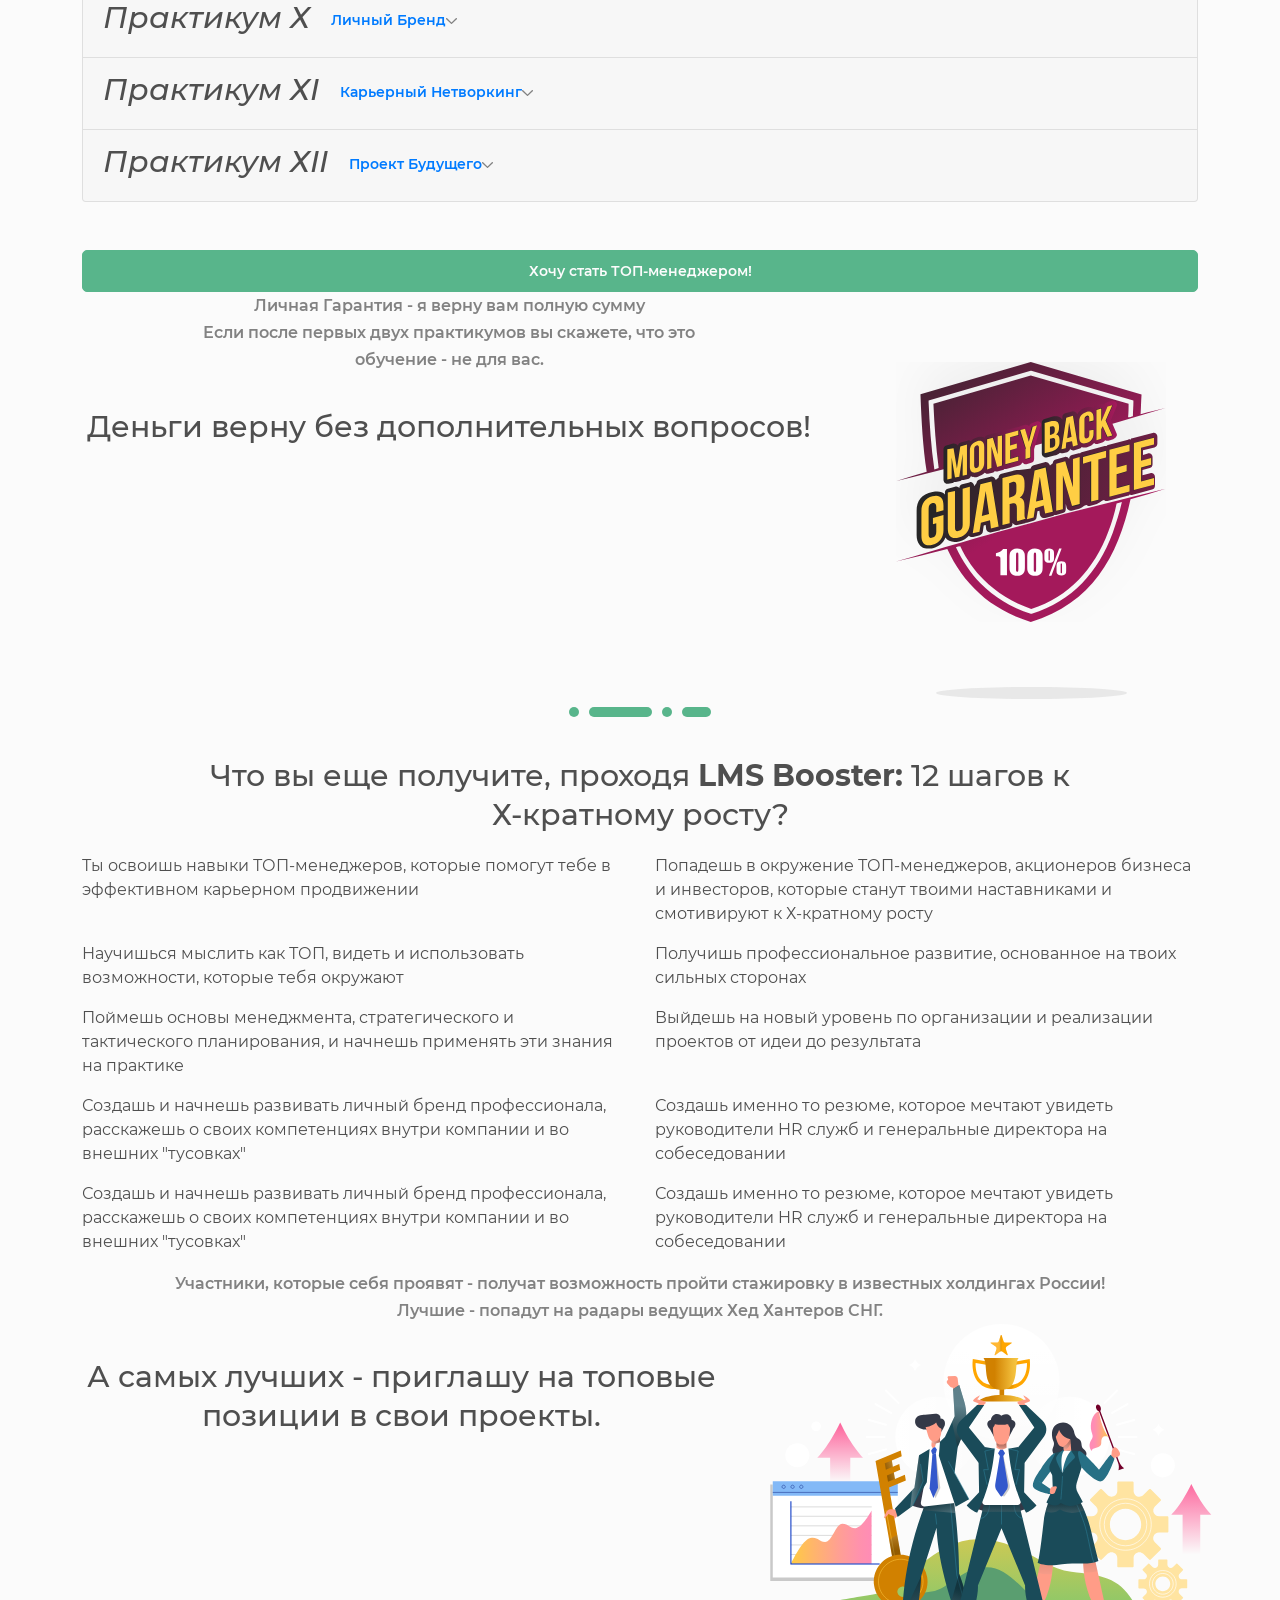
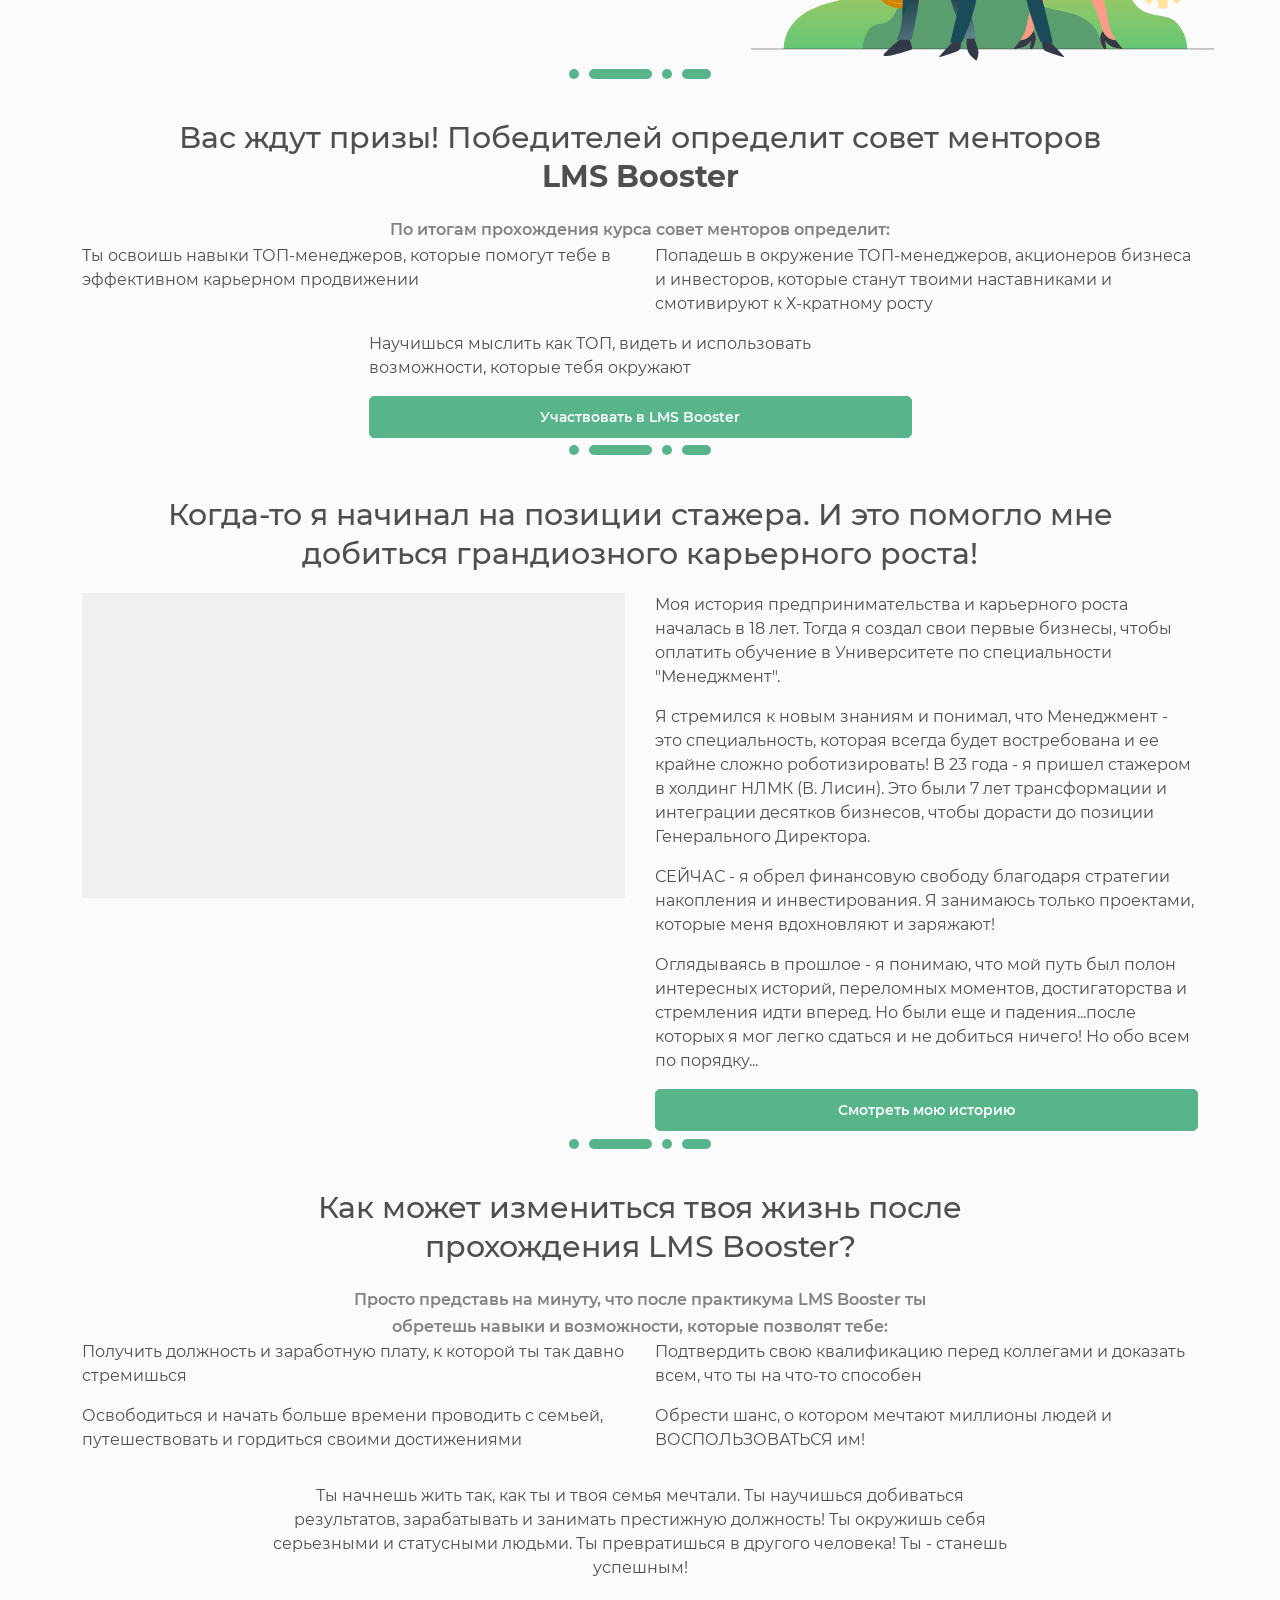
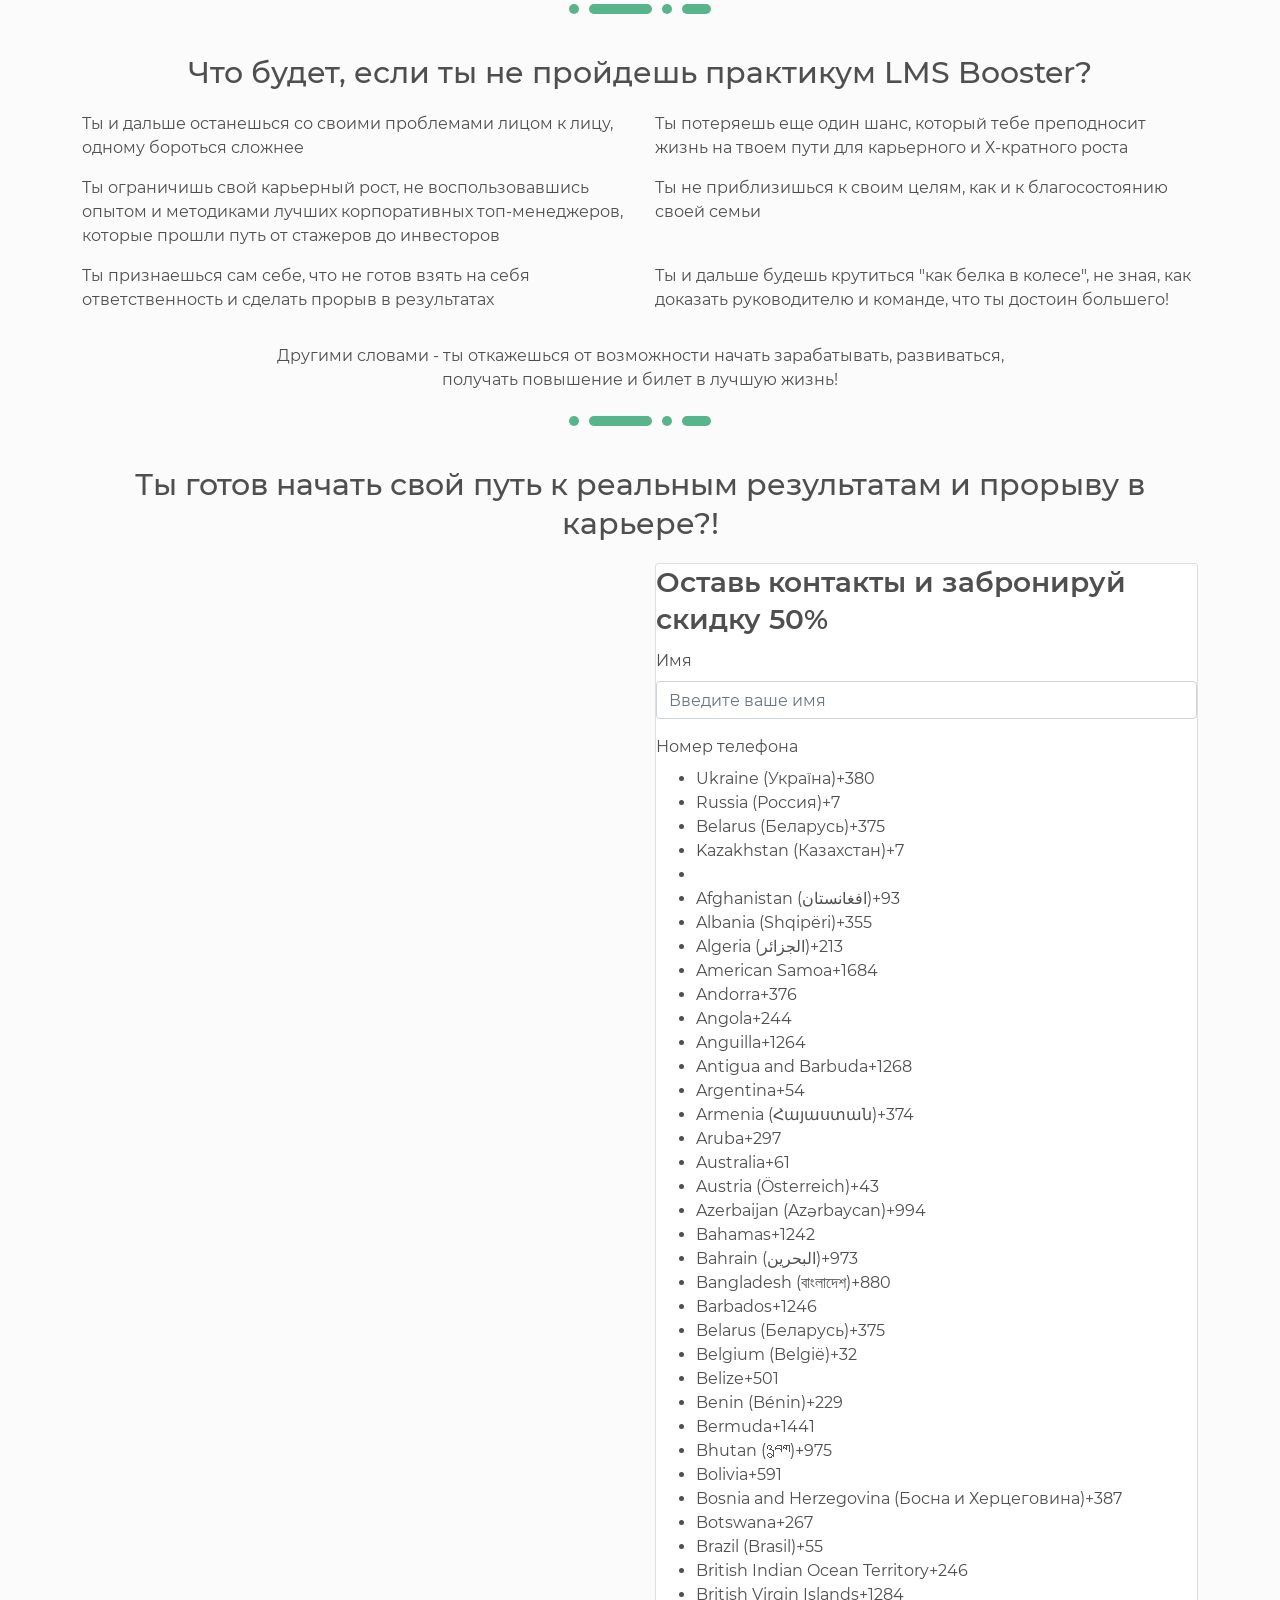
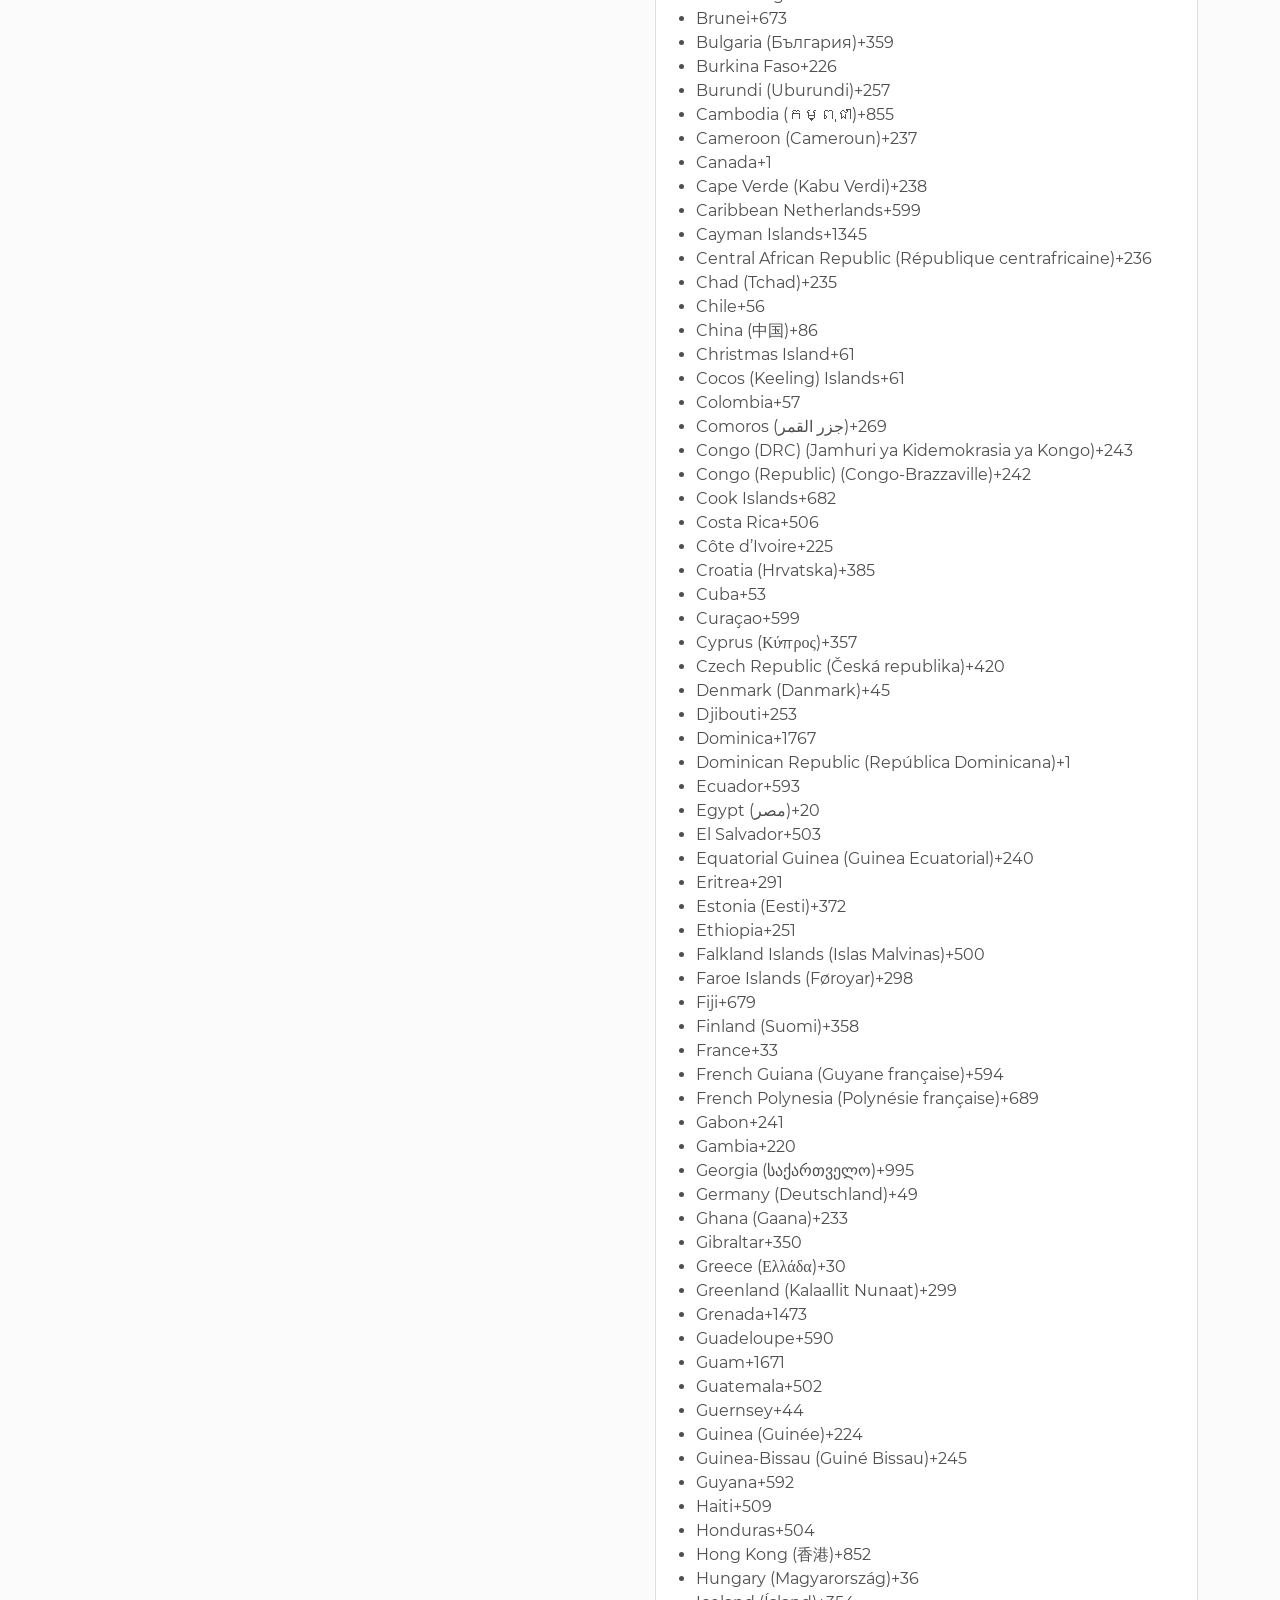
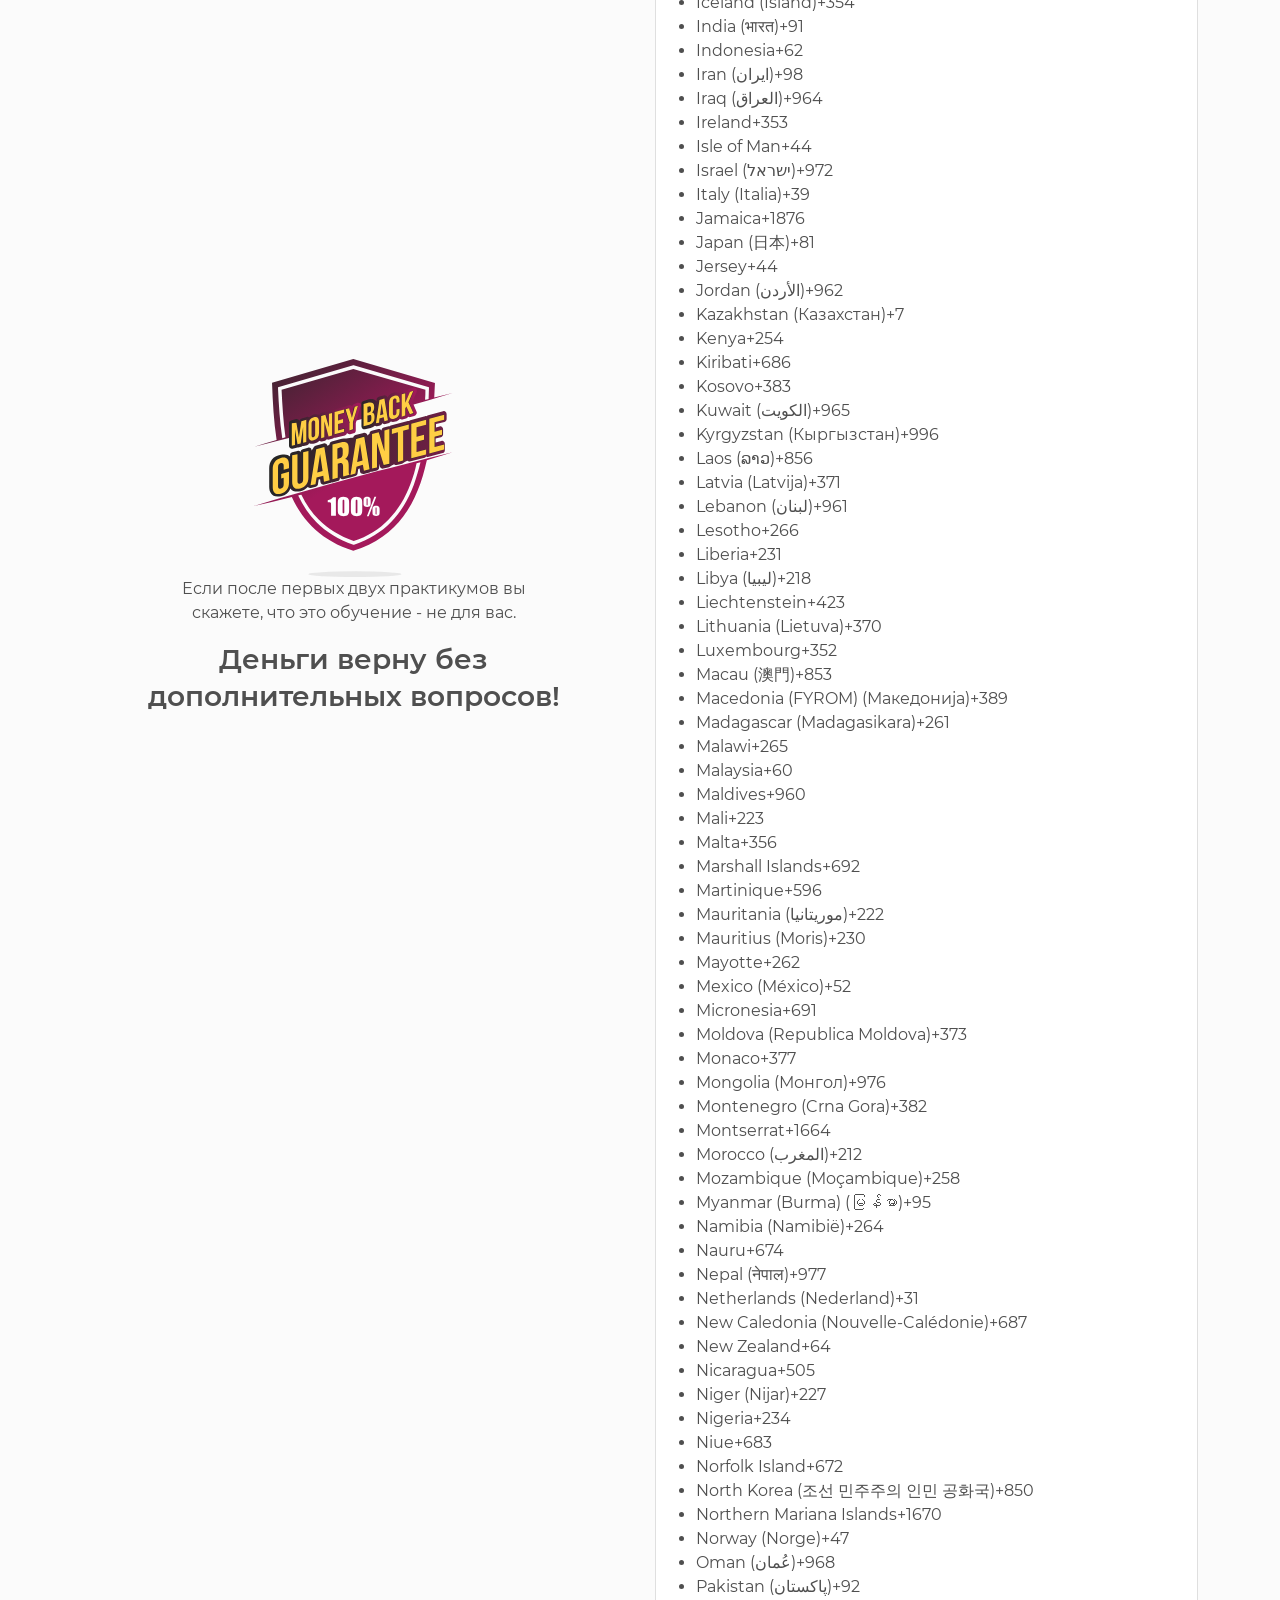
==== commit e958ba45: "uncomment html" ====
--- a/earlybirds/index.html
+++ b/earlybirds/index.html
@@ -598,7 +598,7 @@
                                 </h2>
                         </div>
 
-                        <!-- <div id="collapse_1" class="collapse show" aria-labelledby="headingOne" data-parent="#accordion">
+                        <div id="collapse_1" class="collapse show" aria-labelledby="headingOne" data-parent="#accordion">
                                 <div class="card-body">
                                     Anim pariatur cliche reprehenderit, enim eiusmod high life accusamus terry richardson ad
                                     squid. 3 wolf moon officia aute, non cupidatat skateboard dolor brunch. Food truck
@@ -609,7 +609,7 @@
                                     butcher vice lomo. Leggings occaecat craft beer farm-to-table, raw denim aesthetic synth
                                     nesciunt you probably haven't heard of them accusamus labore sustainable VHS.
                                 </div>
-                            </div> -->
+                            </div>
                     </div>
                     <div class="card">
                         <div class="card-header" id="headingOne">
@@ -623,7 +623,7 @@
                                 </h2>
                         </div>
 
-                        <!-- <div id="collapse_2" class="collapse" aria-labelledby="headingOne" data-parent="#accordion">
+                        <div id="collapse_2" class="collapse" aria-labelledby="headingOne" data-parent="#accordion">
                                 <div class="card-body">
                                     Anim pariatur cliche reprehenderit, enim eiusmod high life accusamus terry richardson ad
                                     squid. 3 wolf moon officia aute, non cupidatat skateboard dolor brunch. Food truck
@@ -634,7 +634,7 @@
                                     butcher vice lomo. Leggings occaecat craft beer farm-to-table, raw denim aesthetic synth
                                     nesciunt you probably haven't heard of them accusamus labore sustainable VHS.
                                 </div>
-                            </div> -->
+                            </div>
                     </div>
                     <div class="card">
                         <div class="card-header" id="headingOne">
@@ -648,7 +648,7 @@
                                 </h2>
                         </div>
 
-                        <!-- <div id="collapse_3" class="collapse" aria-labelledby="headingOne" data-parent="#accordion">
+                        <div id="collapse_3" class="collapse" aria-labelledby="headingOne" data-parent="#accordion">
                                 <div class="card-body">
                                     Anim pariatur cliche reprehenderit, enim eiusmod high life accusamus terry richardson ad
                                     squid. 3 wolf moon officia aute, non cupidatat skateboard dolor brunch. Food truck
@@ -659,7 +659,7 @@
                                     butcher vice lomo. Leggings occaecat craft beer farm-to-table, raw denim aesthetic synth
                                     nesciunt you probably haven't heard of them accusamus labore sustainable VHS.
                                 </div>
-                            </div> -->
+                            </div>
                     </div>
                     <div class="card">
                         <div class="card-header" id="headingOne">
@@ -672,7 +672,7 @@
                                 </h2>
                         </div>
 
-                        <!-- <div id="collapse_4" class="collapse" aria-labelledby="headingOne" data-parent="#accordion">
+                        <div id="collapse_4" class="collapse" aria-labelledby="headingOne" data-parent="#accordion">
                                 <div class="card-body">
                                     Anim pariatur cliche reprehenderit, enim eiusmod high life accusamus terry richardson ad
                                     squid. 3 wolf moon officia aute, non cupidatat skateboard dolor brunch. Food truck
@@ -683,7 +683,7 @@
                                     butcher vice lomo. Leggings occaecat craft beer farm-to-table, raw denim aesthetic synth
                                     nesciunt you probably haven't heard of them accusamus labore sustainable VHS.
                                 </div>
-                            </div> -->
+                            </div>
                     </div>
                     <div class="card">
                         <div class="card-header" id="headingOne">
@@ -697,7 +697,7 @@
                                 </h2>
                         </div>
 
-                        <!-- <div id="collapse_5" class="collapse" aria-labelledby="headingOne" data-parent="#accordion">
+                        <div id="collapse_5" class="collapse" aria-labelledby="headingOne" data-parent="#accordion">
                                 <div class="card-body">
                                     Anim pariatur cliche reprehenderit, enim eiusmod high life accusamus terry richardson ad
                                     squid. 3 wolf moon officia aute, non cupidatat skateboard dolor brunch. Food truck
@@ -708,7 +708,7 @@
                                     butcher vice lomo. Leggings occaecat craft beer farm-to-table, raw denim aesthetic synth
                                     nesciunt you probably haven't heard of them accusamus labore sustainable VHS.
                                 </div>
-                            </div> -->
+                            </div>
                     </div>
                     <div class="card">
                         <div class="card-header" id="headingOne">
@@ -722,7 +722,7 @@
                                 </h2>
                         </div>
 
-                        <!-- <div id="collapse_6" class="collapse" aria-labelledby="headingOne" data-parent="#accordion">
+                        <div id="collapse_6" class="collapse" aria-labelledby="headingOne" data-parent="#accordion">
                                 <div class="card-body">
                                     Anim pariatur cliche reprehenderit, enim eiusmod high life accusamus terry richardson ad
                                     squid. 3 wolf moon officia aute, non cupidatat skateboard dolor brunch. Food truck
@@ -733,7 +733,7 @@
                                     butcher vice lomo. Leggings occaecat craft beer farm-to-table, raw denim aesthetic synth
                                     nesciunt you probably haven't heard of them accusamus labore sustainable VHS.
                                 </div>
-                            </div> -->
+                            </div>
                     </div>
                     <div class="card">
                         <div class="card-header" id="headingOne">
@@ -747,7 +747,7 @@
                                 </h2>
                         </div>
 
-                        <!-- <div id="collapse_7" class="collapse" aria-labelledby="headingOne" data-parent="#accordion">
+                        <div id="collapse_7" class="collapse" aria-labelledby="headingOne" data-parent="#accordion">
                                 <div class="card-body">
                                     Anim pariatur cliche reprehenderit, enim eiusmod high life accusamus terry richardson ad
                                     squid. 3 wolf moon officia aute, non cupidatat skateboard dolor brunch. Food truck
@@ -758,7 +758,7 @@
                                     butcher vice lomo. Leggings occaecat craft beer farm-to-table, raw denim aesthetic synth
                                     nesciunt you probably haven't heard of them accusamus labore sustainable VHS.
                                 </div>
-                            </div> -->
+                            </div>
                     </div>
                     <div class="card">
                         <div class="card-header" id="headingOne">
@@ -772,7 +772,7 @@
                                 </h2>
                         </div>
 
-                        <!-- <div id="collapse_8" class="collapse" aria-labelledby="headingOne" data-parent="#accordion">
+                        <div id="collapse_8" class="collapse" aria-labelledby="headingOne" data-parent="#accordion">
                                 <div class="card-body">
                                     Anim pariatur cliche reprehenderit, enim eiusmod high life accusamus terry richardson ad
                                     squid. 3 wolf moon officia aute, non cupidatat skateboard dolor brunch. Food truck
@@ -783,7 +783,7 @@
                                     butcher vice lomo. Leggings occaecat craft beer farm-to-table, raw denim aesthetic synth
                                     nesciunt you probably haven't heard of them accusamus labore sustainable VHS.
                                 </div>
-                            </div> -->
+                            </div>
                     </div>
                     <div class="card">
                         <div class="card-header" id="headingOne">
@@ -797,7 +797,7 @@
                                 </h2>
                         </div>
 
-                        <!-- <div id="collapse_9" class="collapse" aria-labelledby="headingOne" data-parent="#accordion">
+                        <div id="collapse_9" class="collapse" aria-labelledby="headingOne" data-parent="#accordion">
                                 <div class="card-body">
                                     Anim pariatur cliche reprehenderit, enim eiusmod high life accusamus terry richardson ad
                                     squid. 3 wolf moon officia aute, non cupidatat skateboard dolor brunch. Food truck
@@ -808,7 +808,7 @@
                                     butcher vice lomo. Leggings occaecat craft beer farm-to-table, raw denim aesthetic synth
                                     nesciunt you probably haven't heard of them accusamus labore sustainable VHS.
                                 </div>
-                            </div> -->
+                            </div>
                     </div>
                     <div class="card">
                         <div class="card-header" id="headingOne">
@@ -822,7 +822,7 @@
                                 </h2>
                         </div>
 
-                        <!-- <div id="collapse_10" class="collapse" aria-labelledby="headingOne" data-parent="#accordion">
+                        <div id="collapse_10" class="collapse" aria-labelledby="headingOne" data-parent="#accordion">
                                 <div class="card-body">
                                     Anim pariatur cliche reprehenderit, enim eiusmod high life accusamus terry richardson ad
                                     squid. 3 wolf moon officia aute, non cupidatat skateboard dolor brunch. Food truck
@@ -833,7 +833,7 @@
                                     butcher vice lomo. Leggings occaecat craft beer farm-to-table, raw denim aesthetic synth
                                     nesciunt you probably haven't heard of them accusamus labore sustainable VHS.
                                 </div>
-                            </div> -->
+                            </div>
                     </div>
                     <div class="card">
                         <div class="card-header" id="headingOne">
@@ -847,7 +847,7 @@
                                 </h2>
                         </div>
 
-                        <!-- <div id="collapse_11" class="collapse" aria-labelledby="headingOne" data-parent="#accordion">
+                        <div id="collapse_11" class="collapse" aria-labelledby="headingOne" data-parent="#accordion">
                                 <div class="card-body">
                                     Anim pariatur cliche reprehenderit, enim eiusmod high life accusamus terry richardson ad
                                     squid. 3 wolf moon officia aute, non cupidatat skateboard dolor brunch. Food truck
@@ -858,7 +858,7 @@
                                     butcher vice lomo. Leggings occaecat craft beer farm-to-table, raw denim aesthetic synth
                                     nesciunt you probably haven't heard of them accusamus labore sustainable VHS.
                                 </div>
-                            </div> -->
+                            </div>
                     </div>
                     <div class="card">
                         <div class="card-header" id="headingOne">
@@ -872,7 +872,7 @@
                                 </h2>
                         </div>
 
-                        <!-- <div id="collapse_12" class="collapse" aria-labelledby="headingOne" data-parent="#accordion">
+                        <div id="collapse_12" class="collapse" aria-labelledby="headingOne" data-parent="#accordion">
                                 <div class="card-body">
                                     Anim pariatur cliche reprehenderit, enim eiusmod high life accusamus terry richardson ad
                                     squid. 3 wolf moon officia aute, non cupidatat skateboard dolor brunch. Food truck
@@ -883,7 +883,7 @@
                                     butcher vice lomo. Leggings occaecat craft beer farm-to-table, raw denim aesthetic synth
                                     nesciunt you probably haven't heard of them accusamus labore sustainable VHS.
                                 </div>
-                            </div> -->
+                            </div>
                     </div>
                     <a href="#consultation" class="btn btn-success btn-lg w-100 mt-5">Хочу стать ТОП-менеджером!</a>
                 </div>
